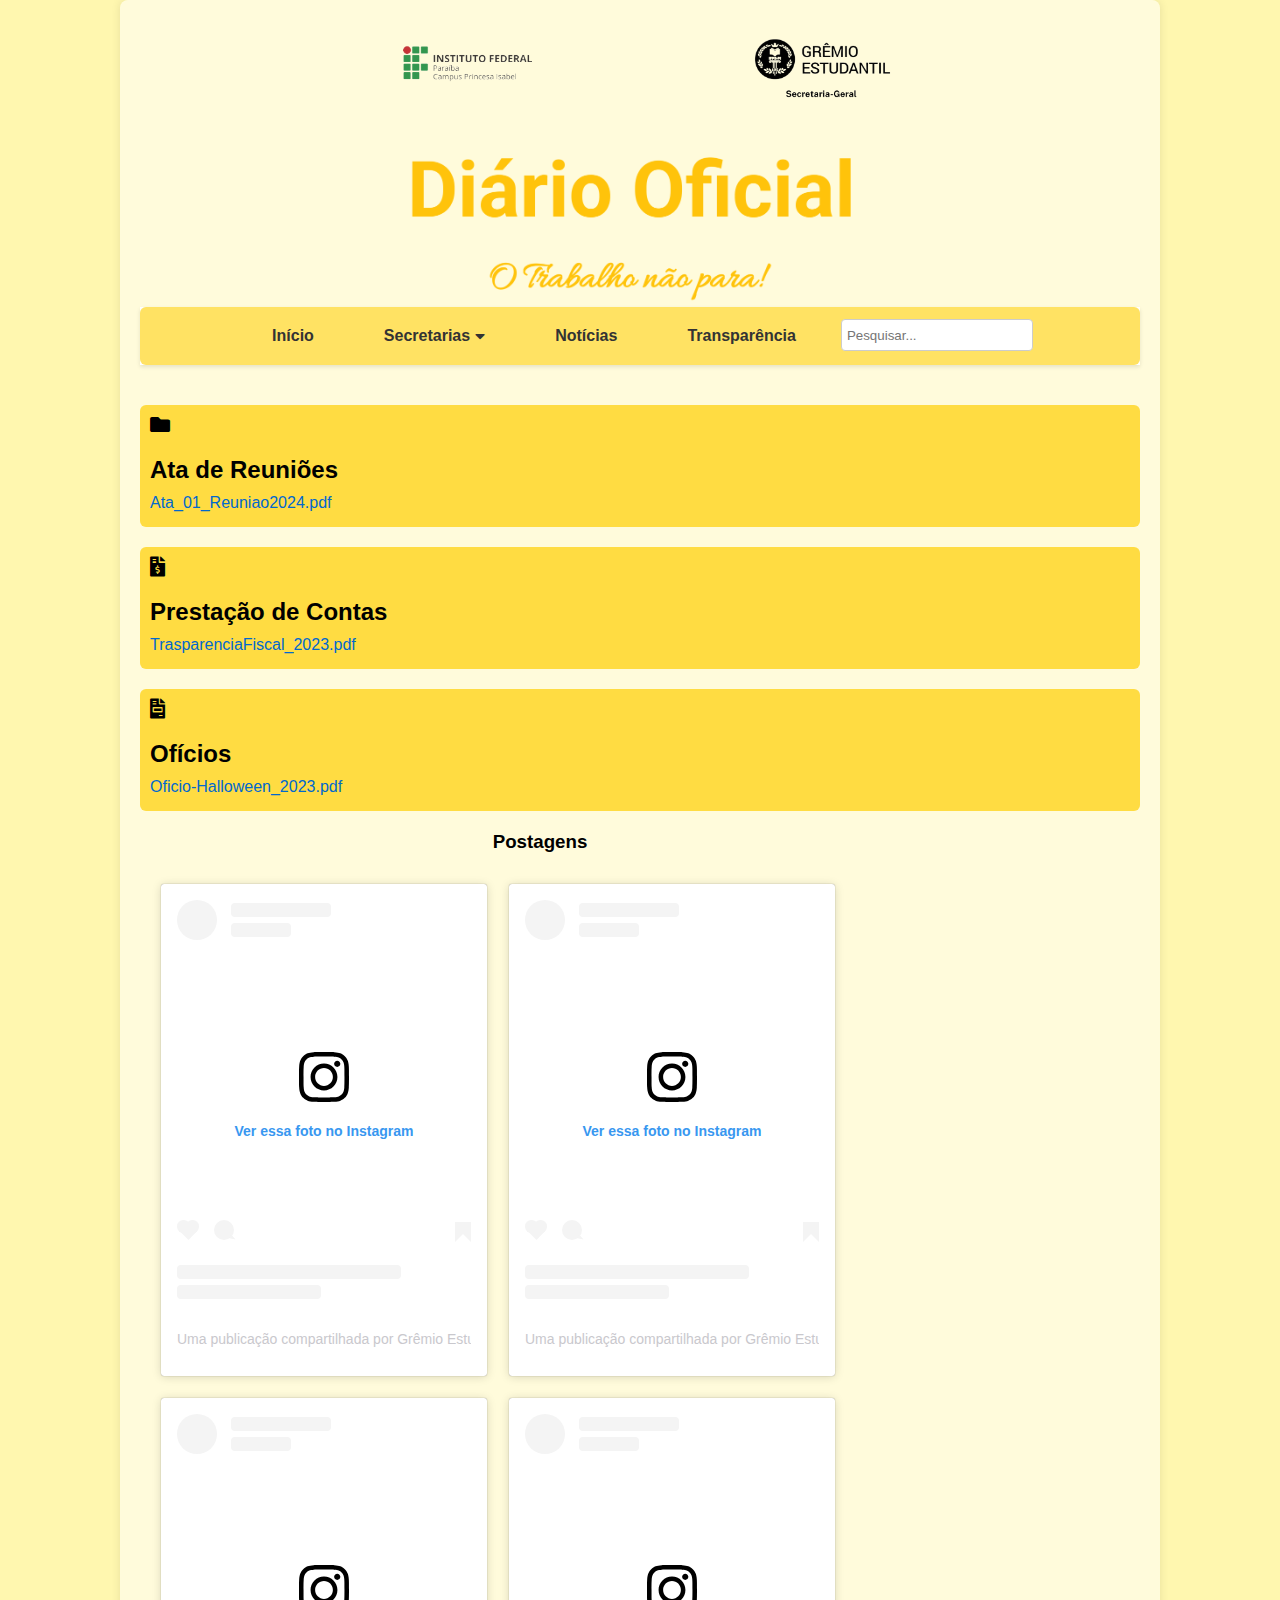
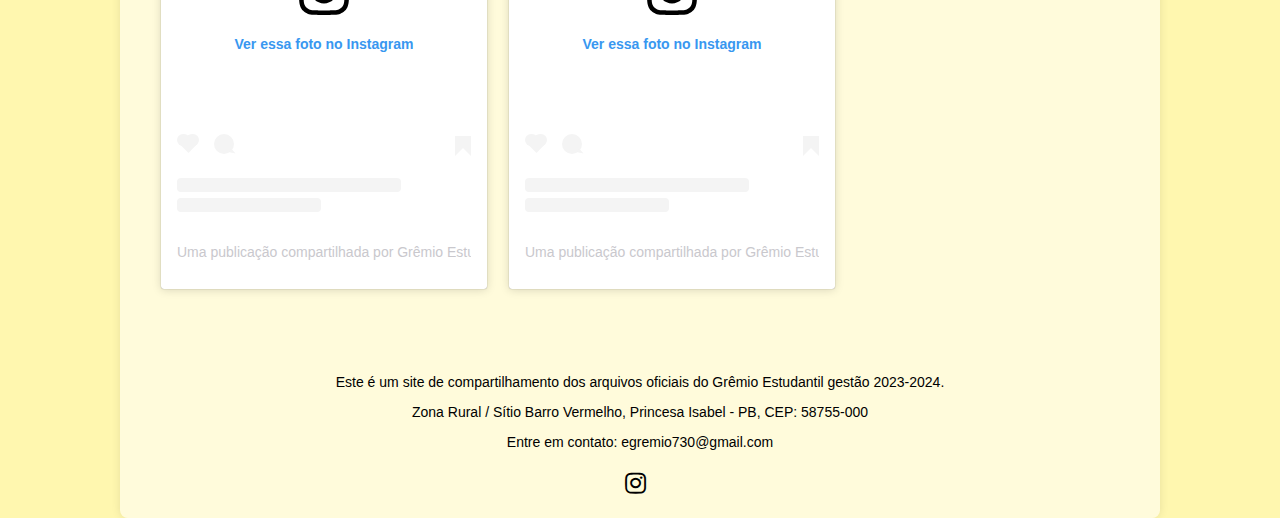
==== index.html @ 68782c6f "Update index.html" ====
<!DOCTYPE html>
<html lang="en">
<head>
    <meta charset="UTF-8">
    <meta name="viewport" content="width=device-width, initial-scale=1.0">
    <title>Grêmio Estudantil</title>
    <link rel="stylesheet" href="https://cdnjs.cloudflare.com/ajax/libs/font-awesome/5.15.3/css/all.min.css">
    <link rel="stylesheet" href="https://fonts.googleapis.com/css2?family=Dancing+Script&display=swap">
    <link rel="stylesheet" href="styles.css">
    <link rel="icon" href="Favincon/favicon-32x32.png" type="image/png">
</head>
<body>
    <div class="container">
        <header>
            <img src="imagens/Secretaria-Geral.png" alt="Logo">
            <img src="imagens/DiarioOficial3.png" alt="h1">
                
            <nav>
                <ul>
                    <li><a href="#inicio">Início</a></li>
                    <li class="dropdown">
                        <a href="javascript:void(0)" class="dropbtn">Secretarias <i class="fas fa-caret-down"></i></a>
                        <div class="dropdown-content">
                            <a href="gabinete-presidencia.html">Gabinete da Presidência</a>
                            <a href="gabinete-vice-presidencia.html">Gabinete da Vice-Presidência</a>
                            <a href="secretaria-geral.html">Secretaria-Geral</a>
                            <a href="financeiro.html">Financeiro</a>
                            <a href="comunicacao.html">Comunicação</a>
                            <a href="cultura.html">Cultura</a>
                            <a href="saude-meio-ambiente.html">Saúde e Meio Ambiente</a>
                            <a href="esportes.html">Esportes</a>
                            <a href="secretaria-mulher-genero-diversidade.html">Secretaria da Mulher, Gênero e Diversidade</a>
                            <a href="assistencia-estudantil.html">Assistência Estudantil</a>
                        </div>
                    </li>
                    <li><a href="noticias.html">Notícias</a></li>
                    <li><a href="transparencia.html">Transparência</a></li>
                    <input type="text" id="searchBar" placeholder="Pesquisar..." />
                </ul>
            </nav>
        </header>
    
        <div id="fileList">
            <div class="category" id="atas">
                <i class="fas fa-folder"></i> <!-- Ícone de pasta -->
                <h2 class="searchable">Ata de Reuniões</h2>
            </div>
            <div class="category" id="prestacaoDeContas">
                <i class="fas fa-solid fa-file-invoice-dollar"></i>
                <h2 class="searchable">Prestação de Contas</h2>
            </div>
            <div class="category" id="oficios">
                <i class="fas fa-solid fa-file-invoice"></i>
                <h2 class="searchable">Ofícios</h2>
            </div>
            <div class="instagram-posts">
                <h3>Postagens</h3>
            <div class="instagram-grid">
                <blockquote class="instagram-media" data-instgrm-permalink="https://www.instagram.com/p/C4rD5XDPqjF/?utm_source=ig_embed&amp;utm_campaign=loading" data-instgrm-version="14" style=" background:#FFF; border:0; border-radius:3px; box-shadow:0 0 1px 0 rgba(0,0,0,0.5),0 1px 10px 0 rgba(0,0,0,0.15); margin: 1px; max-width:540px; min-width:326px; padding:0; width:99.375%; width:-webkit-calc(100% - 2px); width:calc(100% - 2px);"><div style="padding:16px;"> <a href="https://www.instagram.com/p/C4rD5XDPqjF/?utm_source=ig_embed&amp;utm_campaign=loading" style=" background:#FFFFFF; line-height:0; padding:0 0; text-align:center; text-decoration:none; width:100%;" target="_blank"> <div style=" display: flex; flex-direction: row; align-items: center;"> <div style="background-color: #F4F4F4; border-radius: 50%; flex-grow: 0; height: 40px; margin-right: 14px; width: 40px;"></div> <div style="display: flex; flex-direction: column; flex-grow: 1; justify-content: center;"> <div style=" background-color: #F4F4F4; border-radius: 4px; flex-grow: 0; height: 14px; margin-bottom: 6px; width: 100px;"></div> <div style=" background-color: #F4F4F4; border-radius: 4px; flex-grow: 0; height: 14px; width: 60px;"></div></div></div><div style="padding: 19% 0;"></div> <div style="display:block; height:50px; margin:0 auto 12px; width:50px;"><svg width="50px" height="50px" viewBox="0 0 60 60" version="1.1" xmlns="https://www.w3.org/2000/svg" xmlns:xlink="https://www.w3.org/1999/xlink"><g stroke="none" stroke-width="1" fill="none" fill-rule="evenodd"><g transform="translate(-511.000000, -20.000000)" fill="#000000"><g><path d="M556.869,30.41 C554.814,30.41 553.148,32.076 553.148,34.131 C553.148,36.186 554.814,37.852 556.869,37.852 C558.924,37.852 560.59,36.186 560.59,34.131 C560.59,32.076 558.924,30.41 556.869,30.41 M541,60.657 C535.114,60.657 530.342,55.887 530.342,50 C530.342,44.114 535.114,39.342 541,39.342 C546.887,39.342 551.658,44.114 551.658,50 C551.658,55.887 546.887,60.657 541,60.657 M541,33.886 C532.1,33.886 524.886,41.1 524.886,50 C524.886,58.899 532.1,66.113 541,66.113 C549.9,66.113 557.115,58.899 557.115,50 C557.115,41.1 549.9,33.886 541,33.886 M565.378,62.101 C565.244,65.022 564.756,66.606 564.346,67.663 C563.803,69.06 563.154,70.057 562.106,71.106 C561.058,72.155 560.06,72.803 558.662,73.347 C557.607,73.757 556.021,74.244 553.102,74.378 C549.944,74.521 548.997,74.552 541,74.552 C533.003,74.552 532.056,74.521 528.898,74.378 C525.979,74.244 524.393,73.757 523.338,73.347 C521.94,72.803 520.942,72.155 519.894,71.106 C518.846,70.057 518.197,69.06 517.654,67.663 C517.244,66.606 516.755,65.022 516.623,62.101 C516.479,58.943 516.448,57.996 516.448,50 C516.448,42.003 516.479,41.056 516.623,37.899 C516.755,34.978 517.244,33.391 517.654,32.338 C518.197,30.938 518.846,29.942 519.894,28.894 C520.942,27.846 521.94,27.196 523.338,26.654 C524.393,26.244 525.979,25.756 528.898,25.623 C532.057,25.479 533.004,25.448 541,25.448 C548.997,25.448 549.943,25.479 553.102,25.623 C556.021,25.756 557.607,26.244 558.662,26.654 C560.06,27.196 561.058,27.846 562.106,28.894 C563.154,29.942 563.803,30.938 564.346,32.338 C564.756,33.391 565.244,34.978 565.378,37.899 C565.522,41.056 565.552,42.003 565.552,50 C565.552,57.996 565.522,58.943 565.378,62.101 M570.82,37.631 C570.674,34.438 570.167,32.258 569.425,30.349 C568.659,28.377 567.633,26.702 565.965,25.035 C564.297,23.368 562.623,22.342 560.652,21.575 C558.743,20.834 556.562,20.326 553.369,20.18 C550.169,20.033 549.148,20 541,20 C532.853,20 531.831,20.033 528.631,20.18 C525.438,20.326 523.257,20.834 521.349,21.575 C519.376,22.342 517.703,23.368 516.035,25.035 C514.368,26.702 513.342,28.377 512.574,30.349 C511.834,32.258 511.326,34.438 511.181,37.631 C511.035,40.831 511,41.851 511,50 C511,58.147 511.035,59.17 511.181,62.369 C511.326,65.562 511.834,67.743 512.574,69.651 C513.342,71.625 514.368,73.296 516.035,74.965 C517.703,76.634 519.376,77.658 521.349,78.425 C523.257,79.167 525.438,79.673 528.631,79.82 C531.831,79.965 532.853,80.001 541,80.001 C549.148,80.001 550.169,79.965 553.369,79.82 C556.562,79.673 558.743,79.167 560.652,78.425 C562.623,77.658 564.297,76.634 565.965,74.965 C567.633,73.296 568.659,71.625 569.425,69.651 C570.167,67.743 570.674,65.562 570.82,62.369 C570.966,59.17 571,58.147 571,50 C571,41.851 570.966,40.831 570.82,37.631"></path></g></g></g></svg></div><div style="padding-top: 8px;"> <div style=" color:#3897f0; font-family:Arial,sans-serif; font-size:14px; font-style:normal; font-weight:550; line-height:18px;">Ver essa foto no Instagram</div></div><div style="padding: 12.5% 0;"></div> <div style="display: flex; flex-direction: row; margin-bottom: 14px; align-items: center;"><div> <div style="background-color: #F4F4F4; border-radius: 50%; height: 12.5px; width: 12.5px; transform: translateX(0px) translateY(7px);"></div> <div style="background-color: #F4F4F4; height: 12.5px; transform: rotate(-45deg) translateX(3px) translateY(1px); width: 12.5px; flex-grow: 0; margin-right: 14px; margin-left: 2px;"></div> <div style="background-color: #F4F4F4; border-radius: 50%; height: 12.5px; width: 12.5px; transform: translateX(9px) translateY(-18px);"></div></div><div style="margin-left: 8px;"> <div style=" background-color: #F4F4F4; border-radius: 50%; flex-grow: 0; height: 20px; width: 20px;"></div> <div style=" width: 0; height: 0; border-top: 2px solid transparent; border-left: 6px solid #f4f4f4; border-bottom: 2px solid transparent; transform: translateX(16px) translateY(-4px) rotate(30deg)"></div></div><div style="margin-left: auto;"> <div style=" width: 0px; border-top: 8px solid #F4F4F4; border-right: 8px solid transparent; transform: translateY(16px);"></div> <div style=" background-color: #F4F4F4; flex-grow: 0; height: 12px; width: 16px; transform: translateY(-4px);"></div> <div style=" width: 0; height: 0; border-top: 8px solid #F4F4F4; border-left: 8px solid transparent; transform: translateY(-4px) translateX(8px);"></div></div></div> <div style="display: flex; flex-direction: column; flex-grow: 1; justify-content: center; margin-bottom: 24px;"> <div style=" background-color: #F4F4F4; border-radius: 4px; flex-grow: 0; height: 14px; margin-bottom: 6px; width: 224px;"></div> <div style=" background-color: #F4F4F4; border-radius: 4px; flex-grow: 0; height: 14px; width: 144px;"></div></div></a><p style=" color:#c9c8cd; font-family:Arial,sans-serif; font-size:14px; line-height:17px; margin-bottom:0; margin-top:8px; overflow:hidden; padding:8px 0 7px; text-align:center; text-overflow:ellipsis; white-space:nowrap;"><a href="https://www.instagram.com/p/C4rD5XDPqjF/?utm_source=ig_embed&amp;utm_campaign=loading" style=" color:#c9c8cd; font-family:Arial,sans-serif; font-size:14px; font-style:normal; font-weight:normal; line-height:17px; text-decoration:none;" target="_blank">Uma publicação compartilhada por Grêmio Estudantil IFPB-PI (@gremio_ifpbpi)</a></p></div></blockquote> <script async src="//www.instagram.com/embed.js"></script>
                <blockquote class="instagram-media" data-instgrm-permalink="https://www.instagram.com/p/C4P3zDmOPjR/?utm_source=ig_embed&amp;utm_campaign=loading" data-instgrm-version="14" style=" background:#FFF; border:0; border-radius:3px; box-shadow:0 0 1px 0 rgba(0,0,0,0.5),0 1px 10px 0 rgba(0,0,0,0.15); margin: 1px; max-width:540px; min-width:326px; padding:0; width:99.375%; width:-webkit-calc(100% - 2px); width:calc(100% - 2px);"><div style="padding:16px;"> <a href="https://www.instagram.com/p/C4P3zDmOPjR/?utm_source=ig_embed&amp;utm_campaign=loading" style=" background:#FFFFFF; line-height:0; padding:0 0; text-align:center; text-decoration:none; width:100%;" target="_blank"> <div style=" display: flex; flex-direction: row; align-items: center;"> <div style="background-color: #F4F4F4; border-radius: 50%; flex-grow: 0; height: 40px; margin-right: 14px; width: 40px;"></div> <div style="display: flex; flex-direction: column; flex-grow: 1; justify-content: center;"> <div style=" background-color: #F4F4F4; border-radius: 4px; flex-grow: 0; height: 14px; margin-bottom: 6px; width: 100px;"></div> <div style=" background-color: #F4F4F4; border-radius: 4px; flex-grow: 0; height: 14px; width: 60px;"></div></div></div><div style="padding: 19% 0;"></div> <div style="display:block; height:50px; margin:0 auto 12px; width:50px;"><svg width="50px" height="50px" viewBox="0 0 60 60" version="1.1" xmlns="https://www.w3.org/2000/svg" xmlns:xlink="https://www.w3.org/1999/xlink"><g stroke="none" stroke-width="1" fill="none" fill-rule="evenodd"><g transform="translate(-511.000000, -20.000000)" fill="#000000"><g><path d="M556.869,30.41 C554.814,30.41 553.148,32.076 553.148,34.131 C553.148,36.186 554.814,37.852 556.869,37.852 C558.924,37.852 560.59,36.186 560.59,34.131 C560.59,32.076 558.924,30.41 556.869,30.41 M541,60.657 C535.114,60.657 530.342,55.887 530.342,50 C530.342,44.114 535.114,39.342 541,39.342 C546.887,39.342 551.658,44.114 551.658,50 C551.658,55.887 546.887,60.657 541,60.657 M541,33.886 C532.1,33.886 524.886,41.1 524.886,50 C524.886,58.899 532.1,66.113 541,66.113 C549.9,66.113 557.115,58.899 557.115,50 C557.115,41.1 549.9,33.886 541,33.886 M565.378,62.101 C565.244,65.022 564.756,66.606 564.346,67.663 C563.803,69.06 563.154,70.057 562.106,71.106 C561.058,72.155 560.06,72.803 558.662,73.347 C557.607,73.757 556.021,74.244 553.102,74.378 C549.944,74.521 548.997,74.552 541,74.552 C533.003,74.552 532.056,74.521 528.898,74.378 C525.979,74.244 524.393,73.757 523.338,73.347 C521.94,72.803 520.942,72.155 519.894,71.106 C518.846,70.057 518.197,69.06 517.654,67.663 C517.244,66.606 516.755,65.022 516.623,62.101 C516.479,58.943 516.448,57.996 516.448,50 C516.448,42.003 516.479,41.056 516.623,37.899 C516.755,34.978 517.244,33.391 517.654,32.338 C518.197,30.938 518.846,29.942 519.894,28.894 C520.942,27.846 521.94,27.196 523.338,26.654 C524.393,26.244 525.979,25.756 528.898,25.623 C532.057,25.479 533.004,25.448 541,25.448 C548.997,25.448 549.943,25.479 553.102,25.623 C556.021,25.756 557.607,26.244 558.662,26.654 C560.06,27.196 561.058,27.846 562.106,28.894 C563.154,29.942 563.803,30.938 564.346,32.338 C564.756,33.391 565.244,34.978 565.378,37.899 C565.522,41.056 565.552,42.003 565.552,50 C565.552,57.996 565.522,58.943 565.378,62.101 M570.82,37.631 C570.674,34.438 570.167,32.258 569.425,30.349 C568.659,28.377 567.633,26.702 565.965,25.035 C564.297,23.368 562.623,22.342 560.652,21.575 C558.743,20.834 556.562,20.326 553.369,20.18 C550.169,20.033 549.148,20 541,20 C532.853,20 531.831,20.033 528.631,20.18 C525.438,20.326 523.257,20.834 521.349,21.575 C519.376,22.342 517.703,23.368 516.035,25.035 C514.368,26.702 513.342,28.377 512.574,30.349 C511.834,32.258 511.326,34.438 511.181,37.631 C511.035,40.831 511,41.851 511,50 C511,58.147 511.035,59.17 511.181,62.369 C511.326,65.562 511.834,67.743 512.574,69.651 C513.342,71.625 514.368,73.296 516.035,74.965 C517.703,76.634 519.376,77.658 521.349,78.425 C523.257,79.167 525.438,79.673 528.631,79.82 C531.831,79.965 532.853,80.001 541,80.001 C549.148,80.001 550.169,79.965 553.369,79.82 C556.562,79.673 558.743,79.167 560.652,78.425 C562.623,77.658 564.297,76.634 565.965,74.965 C567.633,73.296 568.659,71.625 569.425,69.651 C570.167,67.743 570.674,65.562 570.82,62.369 C570.966,59.17 571,58.147 571,50 C571,41.851 570.966,40.831 570.82,37.631"></path></g></g></g></svg></div><div style="padding-top: 8px;"> <div style=" color:#3897f0; font-family:Arial,sans-serif; font-size:14px; font-style:normal; font-weight:550; line-height:18px;">Ver essa foto no Instagram</div></div><div style="padding: 12.5% 0;"></div> <div style="display: flex; flex-direction: row; margin-bottom: 14px; align-items: center;"><div> <div style="background-color: #F4F4F4; border-radius: 50%; height: 12.5px; width: 12.5px; transform: translateX(0px) translateY(7px);"></div> <div style="background-color: #F4F4F4; height: 12.5px; transform: rotate(-45deg) translateX(3px) translateY(1px); width: 12.5px; flex-grow: 0; margin-right: 14px; margin-left: 2px;"></div> <div style="background-color: #F4F4F4; border-radius: 50%; height: 12.5px; width: 12.5px; transform: translateX(9px) translateY(-18px);"></div></div><div style="margin-left: 8px;"> <div style=" background-color: #F4F4F4; border-radius: 50%; flex-grow: 0; height: 20px; width: 20px;"></div> <div style=" width: 0; height: 0; border-top: 2px solid transparent; border-left: 6px solid #f4f4f4; border-bottom: 2px solid transparent; transform: translateX(16px) translateY(-4px) rotate(30deg)"></div></div><div style="margin-left: auto;"> <div style=" width: 0px; border-top: 8px solid #F4F4F4; border-right: 8px solid transparent; transform: translateY(16px);"></div> <div style=" background-color: #F4F4F4; flex-grow: 0; height: 12px; width: 16px; transform: translateY(-4px);"></div> <div style=" width: 0; height: 0; border-top: 8px solid #F4F4F4; border-left: 8px solid transparent; transform: translateY(-4px) translateX(8px);"></div></div></div> <div style="display: flex; flex-direction: column; flex-grow: 1; justify-content: center; margin-bottom: 24px;"> <div style=" background-color: #F4F4F4; border-radius: 4px; flex-grow: 0; height: 14px; margin-bottom: 6px; width: 224px;"></div> <div style=" background-color: #F4F4F4; border-radius: 4px; flex-grow: 0; height: 14px; width: 144px;"></div></div></a><p style=" color:#c9c8cd; font-family:Arial,sans-serif; font-size:14px; line-height:17px; margin-bottom:0; margin-top:8px; overflow:hidden; padding:8px 0 7px; text-align:center; text-overflow:ellipsis; white-space:nowrap;"><a href="https://www.instagram.com/p/C4P3zDmOPjR/?utm_source=ig_embed&amp;utm_campaign=loading" style=" color:#c9c8cd; font-family:Arial,sans-serif; font-size:14px; font-style:normal; font-weight:normal; line-height:17px; text-decoration:none;" target="_blank">Uma publicação compartilhada por Grêmio Estudantil IFPB-PI (@gremio_ifpbpi)</a></p></div></blockquote> <script async src="//www.instagram.com/embed.js"></script>
                <blockquote class="instagram-media" data-instgrm-permalink="https://www.instagram.com/p/C306kztPhUG/?utm_source=ig_embed&amp;utm_campaign=loading" data-instgrm-version="14" style=" background:#FFF; border:0; border-radius:3px; box-shadow:0 0 1px 0 rgba(0,0,0,0.5),0 1px 10px 0 rgba(0,0,0,0.15); margin: 1px; max-width:540px; min-width:326px; padding:0; width:99.375%; width:-webkit-calc(100% - 2px); width:calc(100% - 2px);"><div style="padding:16px;"> <a href="https://www.instagram.com/p/C306kztPhUG/?utm_source=ig_embed&amp;utm_campaign=loading" style=" background:#FFFFFF; line-height:0; padding:0 0; text-align:center; text-decoration:none; width:100%;" target="_blank"> <div style=" display: flex; flex-direction: row; align-items: center;"> <div style="background-color: #F4F4F4; border-radius: 50%; flex-grow: 0; height: 40px; margin-right: 14px; width: 40px;"></div> <div style="display: flex; flex-direction: column; flex-grow: 1; justify-content: center;"> <div style=" background-color: #F4F4F4; border-radius: 4px; flex-grow: 0; height: 14px; margin-bottom: 6px; width: 100px;"></div> <div style=" background-color: #F4F4F4; border-radius: 4px; flex-grow: 0; height: 14px; width: 60px;"></div></div></div><div style="padding: 19% 0;"></div> <div style="display:block; height:50px; margin:0 auto 12px; width:50px;"><svg width="50px" height="50px" viewBox="0 0 60 60" version="1.1" xmlns="https://www.w3.org/2000/svg" xmlns:xlink="https://www.w3.org/1999/xlink"><g stroke="none" stroke-width="1" fill="none" fill-rule="evenodd"><g transform="translate(-511.000000, -20.000000)" fill="#000000"><g><path d="M556.869,30.41 C554.814,30.41 553.148,32.076 553.148,34.131 C553.148,36.186 554.814,37.852 556.869,37.852 C558.924,37.852 560.59,36.186 560.59,34.131 C560.59,32.076 558.924,30.41 556.869,30.41 M541,60.657 C535.114,60.657 530.342,55.887 530.342,50 C530.342,44.114 535.114,39.342 541,39.342 C546.887,39.342 551.658,44.114 551.658,50 C551.658,55.887 546.887,60.657 541,60.657 M541,33.886 C532.1,33.886 524.886,41.1 524.886,50 C524.886,58.899 532.1,66.113 541,66.113 C549.9,66.113 557.115,58.899 557.115,50 C557.115,41.1 549.9,33.886 541,33.886 M565.378,62.101 C565.244,65.022 564.756,66.606 564.346,67.663 C563.803,69.06 563.154,70.057 562.106,71.106 C561.058,72.155 560.06,72.803 558.662,73.347 C557.607,73.757 556.021,74.244 553.102,74.378 C549.944,74.521 548.997,74.552 541,74.552 C533.003,74.552 532.056,74.521 528.898,74.378 C525.979,74.244 524.393,73.757 523.338,73.347 C521.94,72.803 520.942,72.155 519.894,71.106 C518.846,70.057 518.197,69.06 517.654,67.663 C517.244,66.606 516.755,65.022 516.623,62.101 C516.479,58.943 516.448,57.996 516.448,50 C516.448,42.003 516.479,41.056 516.623,37.899 C516.755,34.978 517.244,33.391 517.654,32.338 C518.197,30.938 518.846,29.942 519.894,28.894 C520.942,27.846 521.94,27.196 523.338,26.654 C524.393,26.244 525.979,25.756 528.898,25.623 C532.057,25.479 533.004,25.448 541,25.448 C548.997,25.448 549.943,25.479 553.102,25.623 C556.021,25.756 557.607,26.244 558.662,26.654 C560.06,27.196 561.058,27.846 562.106,28.894 C563.154,29.942 563.803,30.938 564.346,32.338 C564.756,33.391 565.244,34.978 565.378,37.899 C565.522,41.056 565.552,42.003 565.552,50 C565.552,57.996 565.522,58.943 565.378,62.101 M570.82,37.631 C570.674,34.438 570.167,32.258 569.425,30.349 C568.659,28.377 567.633,26.702 565.965,25.035 C564.297,23.368 562.623,22.342 560.652,21.575 C558.743,20.834 556.562,20.326 553.369,20.18 C550.169,20.033 549.148,20 541,20 C532.853,20 531.831,20.033 528.631,20.18 C525.438,20.326 523.257,20.834 521.349,21.575 C519.376,22.342 517.703,23.368 516.035,25.035 C514.368,26.702 513.342,28.377 512.574,30.349 C511.834,32.258 511.326,34.438 511.181,37.631 C511.035,40.831 511,41.851 511,50 C511,58.147 511.035,59.17 511.181,62.369 C511.326,65.562 511.834,67.743 512.574,69.651 C513.342,71.625 514.368,73.296 516.035,74.965 C517.703,76.634 519.376,77.658 521.349,78.425 C523.257,79.167 525.438,79.673 528.631,79.82 C531.831,79.965 532.853,80.001 541,80.001 C549.148,80.001 550.169,79.965 553.369,79.82 C556.562,79.673 558.743,79.167 560.652,78.425 C562.623,77.658 564.297,76.634 565.965,74.965 C567.633,73.296 568.659,71.625 569.425,69.651 C570.167,67.743 570.674,65.562 570.82,62.369 C570.966,59.17 571,58.147 571,50 C571,41.851 570.966,40.831 570.82,37.631"></path></g></g></g></svg></div><div style="padding-top: 8px;"> <div style=" color:#3897f0; font-family:Arial,sans-serif; font-size:14px; font-style:normal; font-weight:550; line-height:18px;">Ver essa foto no Instagram</div></div><div style="padding: 12.5% 0;"></div> <div style="display: flex; flex-direction: row; margin-bottom: 14px; align-items: center;"><div> <div style="background-color: #F4F4F4; border-radius: 50%; height: 12.5px; width: 12.5px; transform: translateX(0px) translateY(7px);"></div> <div style="background-color: #F4F4F4; height: 12.5px; transform: rotate(-45deg) translateX(3px) translateY(1px); width: 12.5px; flex-grow: 0; margin-right: 14px; margin-left: 2px;"></div> <div style="background-color: #F4F4F4; border-radius: 50%; height: 12.5px; width: 12.5px; transform: translateX(9px) translateY(-18px);"></div></div><div style="margin-left: 8px;"> <div style=" background-color: #F4F4F4; border-radius: 50%; flex-grow: 0; height: 20px; width: 20px;"></div> <div style=" width: 0; height: 0; border-top: 2px solid transparent; border-left: 6px solid #f4f4f4; border-bottom: 2px solid transparent; transform: translateX(16px) translateY(-4px) rotate(30deg)"></div></div><div style="margin-left: auto;"> <div style=" width: 0px; border-top: 8px solid #F4F4F4; border-right: 8px solid transparent; transform: translateY(16px);"></div> <div style=" background-color: #F4F4F4; flex-grow: 0; height: 12px; width: 16px; transform: translateY(-4px);"></div> <div style=" width: 0; height: 0; border-top: 8px solid #F4F4F4; border-left: 8px solid transparent; transform: translateY(-4px) translateX(8px);"></div></div></div> <div style="display: flex; flex-direction: column; flex-grow: 1; justify-content: center; margin-bottom: 24px;"> <div style=" background-color: #F4F4F4; border-radius: 4px; flex-grow: 0; height: 14px; margin-bottom: 6px; width: 224px;"></div> <div style=" background-color: #F4F4F4; border-radius: 4px; flex-grow: 0; height: 14px; width: 144px;"></div></div></a><p style=" color:#c9c8cd; font-family:Arial,sans-serif; font-size:14px; line-height:17px; margin-bottom:0; margin-top:8px; overflow:hidden; padding:8px 0 7px; text-align:center; text-overflow:ellipsis; white-space:nowrap;"><a href="https://www.instagram.com/p/C306kztPhUG/?utm_source=ig_embed&amp;utm_campaign=loading" style=" color:#c9c8cd; font-family:Arial,sans-serif; font-size:14px; font-style:normal; font-weight:normal; line-height:17px; text-decoration:none;" target="_blank">Uma publicação compartilhada por Grêmio Estudantil IFPB-PI (@gremio_ifpbpi)</a></p></div></blockquote> <script async src="//www.instagram.com/embed.js"></script>
                <blockquote class="instagram-media" data-instgrm-permalink="https://www.instagram.com/p/C3n_7_RPdjt/?utm_source=ig_embed&amp;utm_campaign=loading" data-instgrm-version="14" style=" background:#FFF; border:0; border-radius:3px; box-shadow:0 0 1px 0 rgba(0,0,0,0.5),0 1px 10px 0 rgba(0,0,0,0.15); margin: 1px; max-width:540px; min-width:326px; padding:0; width:99.375%; width:-webkit-calc(100% - 2px); width:calc(100% - 2px);"><div style="padding:16px;"> <a href="https://www.instagram.com/p/C3n_7_RPdjt/?utm_source=ig_embed&amp;utm_campaign=loading" style=" background:#FFFFFF; line-height:0; padding:0 0; text-align:center; text-decoration:none; width:100%;" target="_blank"> <div style=" display: flex; flex-direction: row; align-items: center;"> <div style="background-color: #F4F4F4; border-radius: 50%; flex-grow: 0; height: 40px; margin-right: 14px; width: 40px;"></div> <div style="display: flex; flex-direction: column; flex-grow: 1; justify-content: center;"> <div style=" background-color: #F4F4F4; border-radius: 4px; flex-grow: 0; height: 14px; margin-bottom: 6px; width: 100px;"></div> <div style=" background-color: #F4F4F4; border-radius: 4px; flex-grow: 0; height: 14px; width: 60px;"></div></div></div><div style="padding: 19% 0;"></div> <div style="display:block; height:50px; margin:0 auto 12px; width:50px;"><svg width="50px" height="50px" viewBox="0 0 60 60" version="1.1" xmlns="https://www.w3.org/2000/svg" xmlns:xlink="https://www.w3.org/1999/xlink"><g stroke="none" stroke-width="1" fill="none" fill-rule="evenodd"><g transform="translate(-511.000000, -20.000000)" fill="#000000"><g><path d="M556.869,30.41 C554.814,30.41 553.148,32.076 553.148,34.131 C553.148,36.186 554.814,37.852 556.869,37.852 C558.924,37.852 560.59,36.186 560.59,34.131 C560.59,32.076 558.924,30.41 556.869,30.41 M541,60.657 C535.114,60.657 530.342,55.887 530.342,50 C530.342,44.114 535.114,39.342 541,39.342 C546.887,39.342 551.658,44.114 551.658,50 C551.658,55.887 546.887,60.657 541,60.657 M541,33.886 C532.1,33.886 524.886,41.1 524.886,50 C524.886,58.899 532.1,66.113 541,66.113 C549.9,66.113 557.115,58.899 557.115,50 C557.115,41.1 549.9,33.886 541,33.886 M565.378,62.101 C565.244,65.022 564.756,66.606 564.346,67.663 C563.803,69.06 563.154,70.057 562.106,71.106 C561.058,72.155 560.06,72.803 558.662,73.347 C557.607,73.757 556.021,74.244 553.102,74.378 C549.944,74.521 548.997,74.552 541,74.552 C533.003,74.552 532.056,74.521 528.898,74.378 C525.979,74.244 524.393,73.757 523.338,73.347 C521.94,72.803 520.942,72.155 519.894,71.106 C518.846,70.057 518.197,69.06 517.654,67.663 C517.244,66.606 516.755,65.022 516.623,62.101 C516.479,58.943 516.448,57.996 516.448,50 C516.448,42.003 516.479,41.056 516.623,37.899 C516.755,34.978 517.244,33.391 517.654,32.338 C518.197,30.938 518.846,29.942 519.894,28.894 C520.942,27.846 521.94,27.196 523.338,26.654 C524.393,26.244 525.979,25.756 528.898,25.623 C532.057,25.479 533.004,25.448 541,25.448 C548.997,25.448 549.943,25.479 553.102,25.623 C556.021,25.756 557.607,26.244 558.662,26.654 C560.06,27.196 561.058,27.846 562.106,28.894 C563.154,29.942 563.803,30.938 564.346,32.338 C564.756,33.391 565.244,34.978 565.378,37.899 C565.522,41.056 565.552,42.003 565.552,50 C565.552,57.996 565.522,58.943 565.378,62.101 M570.82,37.631 C570.674,34.438 570.167,32.258 569.425,30.349 C568.659,28.377 567.633,26.702 565.965,25.035 C564.297,23.368 562.623,22.342 560.652,21.575 C558.743,20.834 556.562,20.326 553.369,20.18 C550.169,20.033 549.148,20 541,20 C532.853,20 531.831,20.033 528.631,20.18 C525.438,20.326 523.257,20.834 521.349,21.575 C519.376,22.342 517.703,23.368 516.035,25.035 C514.368,26.702 513.342,28.377 512.574,30.349 C511.834,32.258 511.326,34.438 511.181,37.631 C511.035,40.831 511,41.851 511,50 C511,58.147 511.035,59.17 511.181,62.369 C511.326,65.562 511.834,67.743 512.574,69.651 C513.342,71.625 514.368,73.296 516.035,74.965 C517.703,76.634 519.376,77.658 521.349,78.425 C523.257,79.167 525.438,79.673 528.631,79.82 C531.831,79.965 532.853,80.001 541,80.001 C549.148,80.001 550.169,79.965 553.369,79.82 C556.562,79.673 558.743,79.167 560.652,78.425 C562.623,77.658 564.297,76.634 565.965,74.965 C567.633,73.296 568.659,71.625 569.425,69.651 C570.167,67.743 570.674,65.562 570.82,62.369 C570.966,59.17 571,58.147 571,50 C571,41.851 570.966,40.831 570.82,37.631"></path></g></g></g></svg></div><div style="padding-top: 8px;"> <div style=" color:#3897f0; font-family:Arial,sans-serif; font-size:14px; font-style:normal; font-weight:550; line-height:18px;">Ver essa foto no Instagram</div></div><div style="padding: 12.5% 0;"></div> <div style="display: flex; flex-direction: row; margin-bottom: 14px; align-items: center;"><div> <div style="background-color: #F4F4F4; border-radius: 50%; height: 12.5px; width: 12.5px; transform: translateX(0px) translateY(7px);"></div> <div style="background-color: #F4F4F4; height: 12.5px; transform: rotate(-45deg) translateX(3px) translateY(1px); width: 12.5px; flex-grow: 0; margin-right: 14px; margin-left: 2px;"></div> <div style="background-color: #F4F4F4; border-radius: 50%; height: 12.5px; width: 12.5px; transform: translateX(9px) translateY(-18px);"></div></div><div style="margin-left: 8px;"> <div style=" background-color: #F4F4F4; border-radius: 50%; flex-grow: 0; height: 20px; width: 20px;"></div> <div style=" width: 0; height: 0; border-top: 2px solid transparent; border-left: 6px solid #f4f4f4; border-bottom: 2px solid transparent; transform: translateX(16px) translateY(-4px) rotate(30deg)"></div></div><div style="margin-left: auto;"> <div style=" width: 0px; border-top: 8px solid #F4F4F4; border-right: 8px solid transparent; transform: translateY(16px);"></div> <div style=" background-color: #F4F4F4; flex-grow: 0; height: 12px; width: 16px; transform: translateY(-4px);"></div> <div style=" width: 0; height: 0; border-top: 8px solid #F4F4F4; border-left: 8px solid transparent; transform: translateY(-4px) translateX(8px);"></div></div></div> <div style="display: flex; flex-direction: column; flex-grow: 1; justify-content: center; margin-bottom: 24px;"> <div style=" background-color: #F4F4F4; border-radius: 4px; flex-grow: 0; height: 14px; margin-bottom: 6px; width: 224px;"></div> <div style=" background-color: #F4F4F4; border-radius: 4px; flex-grow: 0; height: 14px; width: 144px;"></div></div></a><p style=" color:#c9c8cd; font-family:Arial,sans-serif; font-size:14px; line-height:17px; margin-bottom:0; margin-top:8px; overflow:hidden; padding:8px 0 7px; text-align:center; text-overflow:ellipsis; white-space:nowrap;"><a href="https://www.instagram.com/p/C3n_7_RPdjt/?utm_source=ig_embed&amp;utm_campaign=loading" style=" color:#c9c8cd; font-family:Arial,sans-serif; font-size:14px; font-style:normal; font-weight:normal; line-height:17px; text-decoration:none;" target="_blank">Uma publicação compartilhada por Grêmio Estudantil IFPB-PI (@gremio_ifpbpi)</a></p></div></blockquote> <script async src="//www.instagram.com/embed.js"></script>
                
            </div>
        </div>
    </div>
    <script src="script.js"></script>
</body>
<footer>
    <p>Este é um site de compartilhamento dos arquivos oficiais do Grêmio Estudantil gestão 2023-2024.</p>
    <p>Zona Rural / Sítio Barro Vermelho, Princesa Isabel - PB, CEP: 58755-000</p>
    <p>Entre em contato: egremio730@gmail.com</p>

    <div class="social-icons">
        <a href="https://www.instagram.com/gremio_ifpbpi/" target="_blank"><i class="fab fa-instagram"></i></a>
    </div>
</footer>
</html>
---- styles.css ----
body {
    font-family: 'Optima', sans-serif;
    margin: 0;
    padding: 0;
    background-color: #fff7af;
}

.container {
    display: flex;
    flex-direction: column;
    align-items: center;
    max-width: 1000px;
    margin: 0 auto;
    padding: 20px;
    background-color: #ffffff8e;
    border-radius: 8px;
    box-shadow: 0 0 10px rgba(0, 0, 0, 0.1);
}

/* Para tablets e dispositivos menores */
@media (max-width: 768px) {
    .container {
        padding: 15px;
        max-width: 95%;
    }
}

/* Para smartphones e telas menores */
@media (max-width: 480px) {
    .container {
        padding: 10px;
        max-width: 90%;
    }
}

.instagram-posts {
    width: 10%; 
    text-align: center; /* Centraliza o texto e conteúdo dentro da área do Instagram */
    margin-top: 20px; 
}

.instagram-grid {
    display: grid;
    grid-template-columns: repeat(2, 1fr); /* Cria duas colunas com largura igual */
    grid-gap: 20px; /* Espaçamento entre os posts */
    padding: 20px; /* Espaçamento interno para a grade */
}

.instagram-post {
   
    background-color: #f0f0f0; 
    padding: 20px; /* Espaçamento interno para os posts */
    border-radius: 8px; /* Bordas arredondadas */
}

/* Para telas menores, ajuste a grade para exibir apenas uma coluna */
@media (max-width: 600px) {
    .instagram-grid {
        grid-template-columns: 1fr; /* Apenas uma coluna em telas pequenas */
    }
}


header {
    text-align: center;
    margin-bottom: 20px;
}

header img {
    max-width: 70%;
    height: auto;
}

h1 {
    margin-top: 80px;
    color: #161616; /* Adicione uma cor ao título principal */
}

.category {
    margin-top: 20px;
    background-color: #ffdc42;
    padding: 10px;
    border-radius: 6px;
    transition: background-color 0.3s;
  }
  
  /* Ajuste para telas menores (ex: smartphones) */
  @media (max-width: 600px) {
    .category {
      margin-top: 10px;
      padding: 5px;
    }
  }
  
  /* Ajuste para telas médias (ex: tablets) */
  @media (min-width: 601px) and (max-width: 1024px) {
    .category {
      margin-top: 15px;
      padding: 8px;
    }
  }
  

  @media (min-width: 1025px) {
    .category {
      margin-top: 20px;
      padding: 10px;
    }
  }

.category:hover {
    background-color: #e0e0e0; /* Altere a cor de fundo no hover */
}

#fileList h2 {
    margin-bottom: 10px;
    width: 800px;
    color: #000000; /* Adicione uma cor ao título da categoria */
    font-family: "Heebo", sans-serif;
}

#fileList h3 {
    margin-bottom: 10px;
    width: 800px;
    color: #000000; /* Adicione uma cor ao título da categoria */
    font-family: "Heebo", sans-serif;
}

#fileList a {
    display: block;
    margin-bottom: 5px;
    color: #0068cf; /* Adicione uma cor ao link */
    text-decoration: none;
    transition: color 0.3s; /* Adicione uma transição suave */
}

#fileList a:hover {
    color: #0056b3; /* Altere a cor do link no hover */
}

footer {
    margin-top: 50px;
    text-align: center;
    font-size: 14px;
    color: #000000; /* Adicione uma cor ao texto do rodapé */
}
.category i {
    color: #000000; /* Substitua 'blue' pela cor desejada */
    margin-right: 10px;
    font-size: 20px;
}

.social-icons {
    margin-top: 20px;
}

.social-icons a {
    display: inline-block;
    margin-right: 10px;
    color: #000000; /* Cor dos ícones */
    font-size: 24px; /* Tamanho dos ícones */
}

.social-icons a:hover {
    color: #ffe600; /* Cor dos ícones no hover */
}

.documents {
    display: flex;
    flex-direction: column; 
    justify-content: center;
    align-items: center;
    
}

.document {
    border: 1px solid #ccc;
    margin: 10px;
    padding: 10px;
    width: 300px; 
   
}

#searchBar {
    padding: 5px;
    margin-top: 12px;
    width: 180px; 
    height: 20px;
    border: 1px solid #ccc;
    border-radius: 4px;
}

/* Estilos para a navegação */
nav ul {
    list-style: none;
    padding: 0;
    display: flex;
    justify-content: center;
    border-radius: 6px;
    background-color: #ffe263;
}

nav ul li {
    padding: 10px;
}

nav ul li a {
    text-decoration: none;
    color: #333;
    padding: 5px 10px;
    transition: background-color 0.3s;
}

nav ul li a:hover {
    background-color: #f0f0f0;
}


nav {
    width: 100%;
    background-color: #fff; /* Ou qualquer outra cor de fundo que combine com o seu design */
    box-shadow: 0 2px 4px rgba(0,0,0,0.1); /* Sombra suave para destacar a barra de navegação */
}

nav ul {
    list-style-type: none;
    margin: 0;
    padding: 0;
    overflow: hidden;
    text-align: center; /* Centraliza os itens da lista se eles não ocuparem a largura total */
    border-radius: 6px
}

nav ul li {
    display: inline; /* Exibe os itens da lista em linha */
    margin-right: 20px; /* Espaçamento entre os itens da lista */
}

nav ul li:last-child {
    margin-right: 0; /* Remove o espaçamento do último item */
}

nav ul li a {
    display: inline-block;
    padding: 10px 15px; /* Espaçamento interno para tornar a área clicável maior */
    text-decoration: none;
    color: #333; /* Cor do texto */
    font-weight: bold; /* Torna o texto em negrito */
    transition: color 0.3s ease; /* Transição suave para mudança de cor */
}

nav ul li a:hover {
    color: #007bff; 
    text-decoration: none; 
}

.dropdown:hover .dropdown-content {
    display: block; 
}

/* Estilos para o conteúdo do dropdown */
.dropdown-content {
    display: none;
    position: absolute;
    background-color: #f9f9f9;
    min-width: 160px;
    box-shadow: 0px 8px 16px 0px rgba(0,0,0,0.2);
    z-index: 1;
}

.dropdown-content a {
    color: black;
    padding: 12px 16px;
    text-decoration: none;
    display: block;
    text-align: left;
}

.dropdown-content a:hover {
    background-color: #ddd;
}

.dropdown:hover .dropdown-content {
    display: block;
}

.dropbtn {
    display: flex;
    align-items: center; /* Alinha o ícone com o texto */
    justify-content: space-between; /* Separa o texto e o ícone */
}

/* Estilo para a seta para baixo */
.fas.fa-caret-down {
    margin-left: 5px; 
}

#submenu h2 {
    color: #333;
    margin-top: 20px;
}

#submenu h3 {
    color: #666;
    margin-left: 20px;
    margin-top: 10px;
}

#submenu a {
    display: block;
    margin-left: 40px;
    color: blue;
    text-decoration: none;
}

#submenu a:hover {
    text-decoration: underline;
}

.prest {
    color: #161616;
}

.category1 {
    margin-top: 20px;
    background-color: #ffdc42;
    padding: 10px;
    border-radius: 6px;
    transition: background-color 0.3s;
  }

section img {
    width: 30%;
    display: block;
  margin-left: auto;
  margin-right: auto;
}

.news-section {
    margin-top: 20px;
}

.news-item {
    background-color: #f9f9f9;
    padding: 20px;
    margin-bottom: 20px;
    border-radius: 10px;
    box-shadow: 0 2px 4px rgba(0, 0, 0, 0.1);
}

.news-item h2 {
    color: #333;
    font-size: 24px;
}

.news-item p {
    color: #666;
    font-size: 16px;
    line-height: 1.5;
}

.news-item a {
    display: inline-block;
    margin-top: 10px;
    color: #0068cf;
    text-decoration: none;
    font-weight: bold;
}

.news-item a:hover {
    color: #0056b3;
    text-decoration: underline;
}

/* Responsividade */
@media (max-width: 768px) {
    .container {
        padding: 15px;
        max-width: 95%;
    }

    .news-item h2 {
        font-size: 20px;
    }

    .news-item p {
        font-size: 14px;
    }
}

@media (max-width: 480px) {
    .container {
        padding: 10px;
        max-width: 90%;
    }

    .news-item {
        padding: 15px;
    }
}

#plano-reunioes {
    margin-top: 40px;
    background-color: #ffffff8e; 
    padding: 20px;
    border-radius: 8px; /* Bordas arredondadas como nos demais elementos */
    box-shadow: 0 0 10px rgba(0, 0, 0, 0.1); /* Sombra suave */
}

#plano-reunioes h2 {
    color: #161616; /* Cor do título */
    margin-bottom: 20px; 
}

.lista-reunioes {
    list-style-type: none; /* Remove o estilo padrão da lista */
    padding: 0;
}

.destaque {
    background-color: #888888e5; 
    margin-bottom: 10px; 
    padding: 10px;
    border-radius: 6px; /* Bordas arredondadas */
    box-shadow: 0 2px 4px rgba(0,0,0,0.1); 
    list-style-type: none;
}

.lista-reunioes {
    background-color: #ffdc42; 
    margin-bottom: 10px; 
    padding: 10px;
    border-radius: 6px; /* Bordas arredondadas */
    box-shadow: 0 2px 4px rgba(0,0,0,0.1); 
}

@media (max-width: 768px) {
    .lista-reunioes li {
        padding: 8px; 
    }
}

@media (max-width: 480px) {
    .lista-reunioes li {
        padding: 5px; 
    }
}
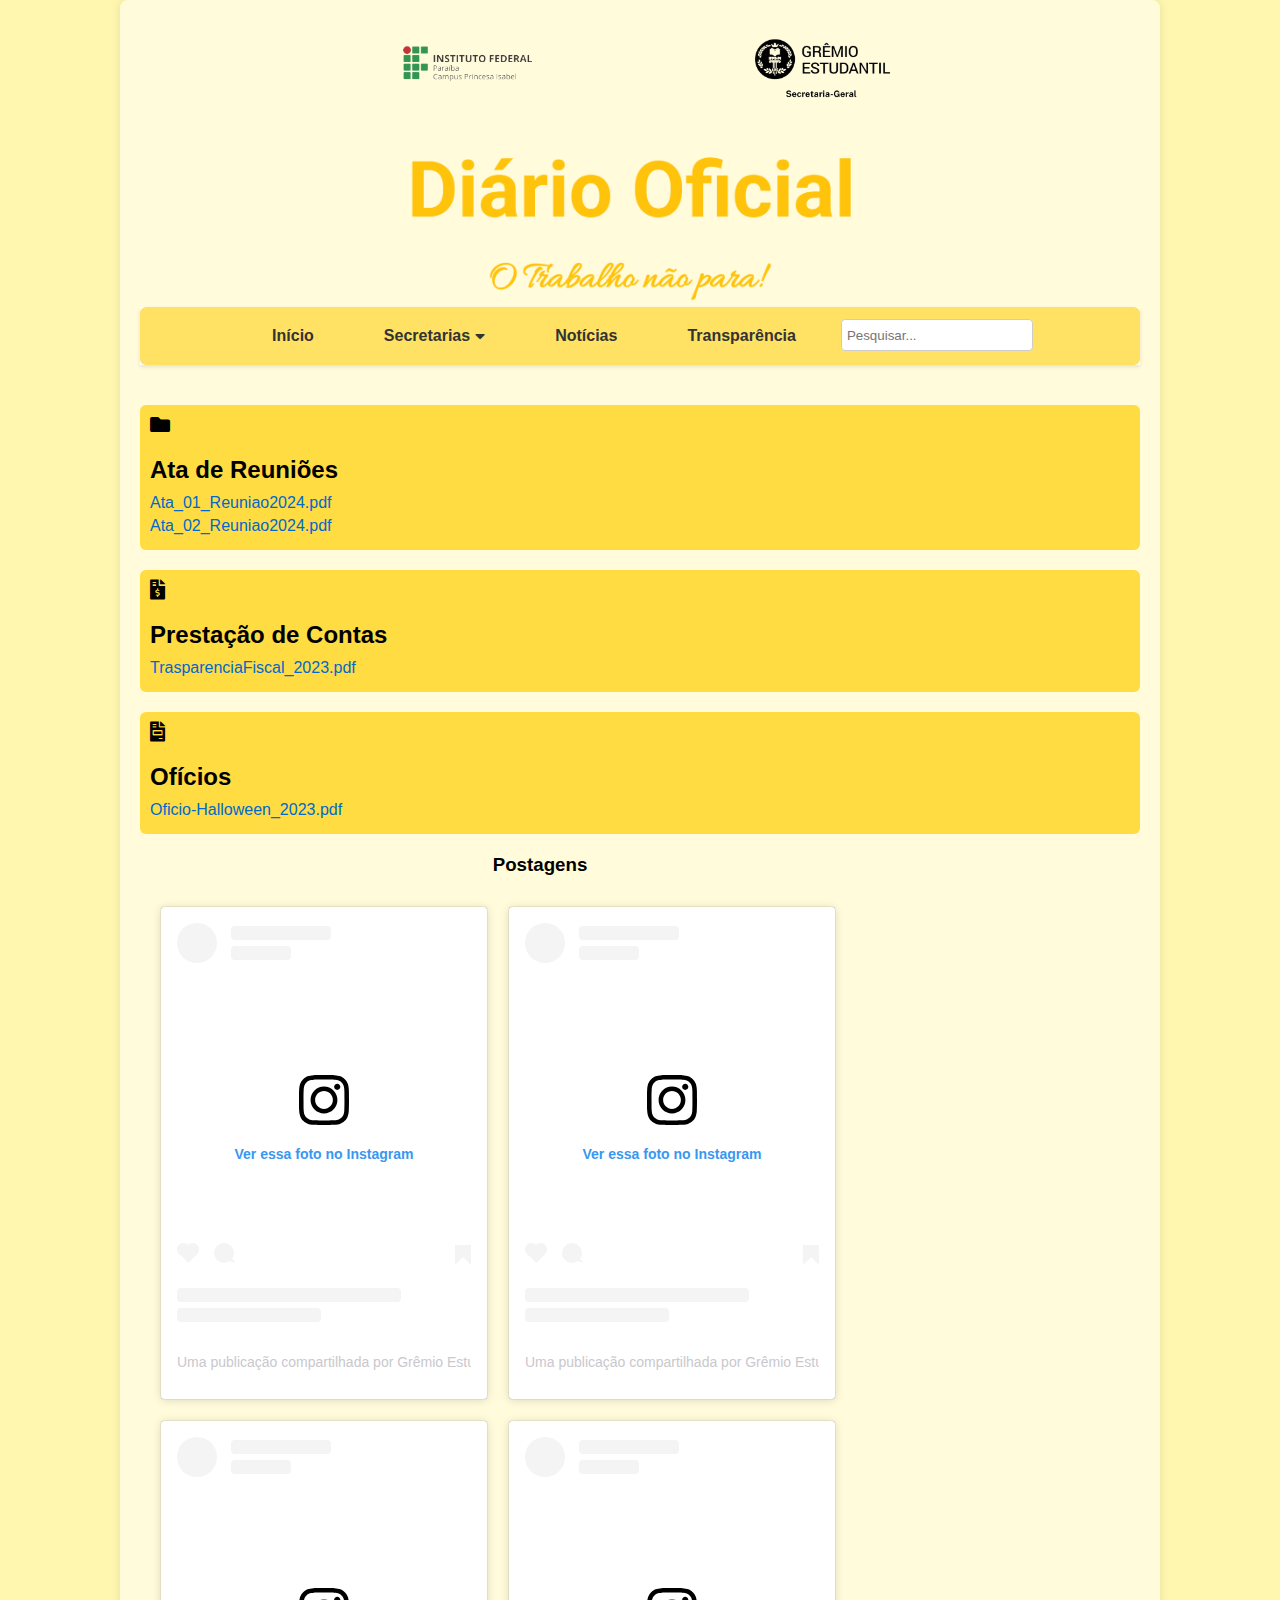
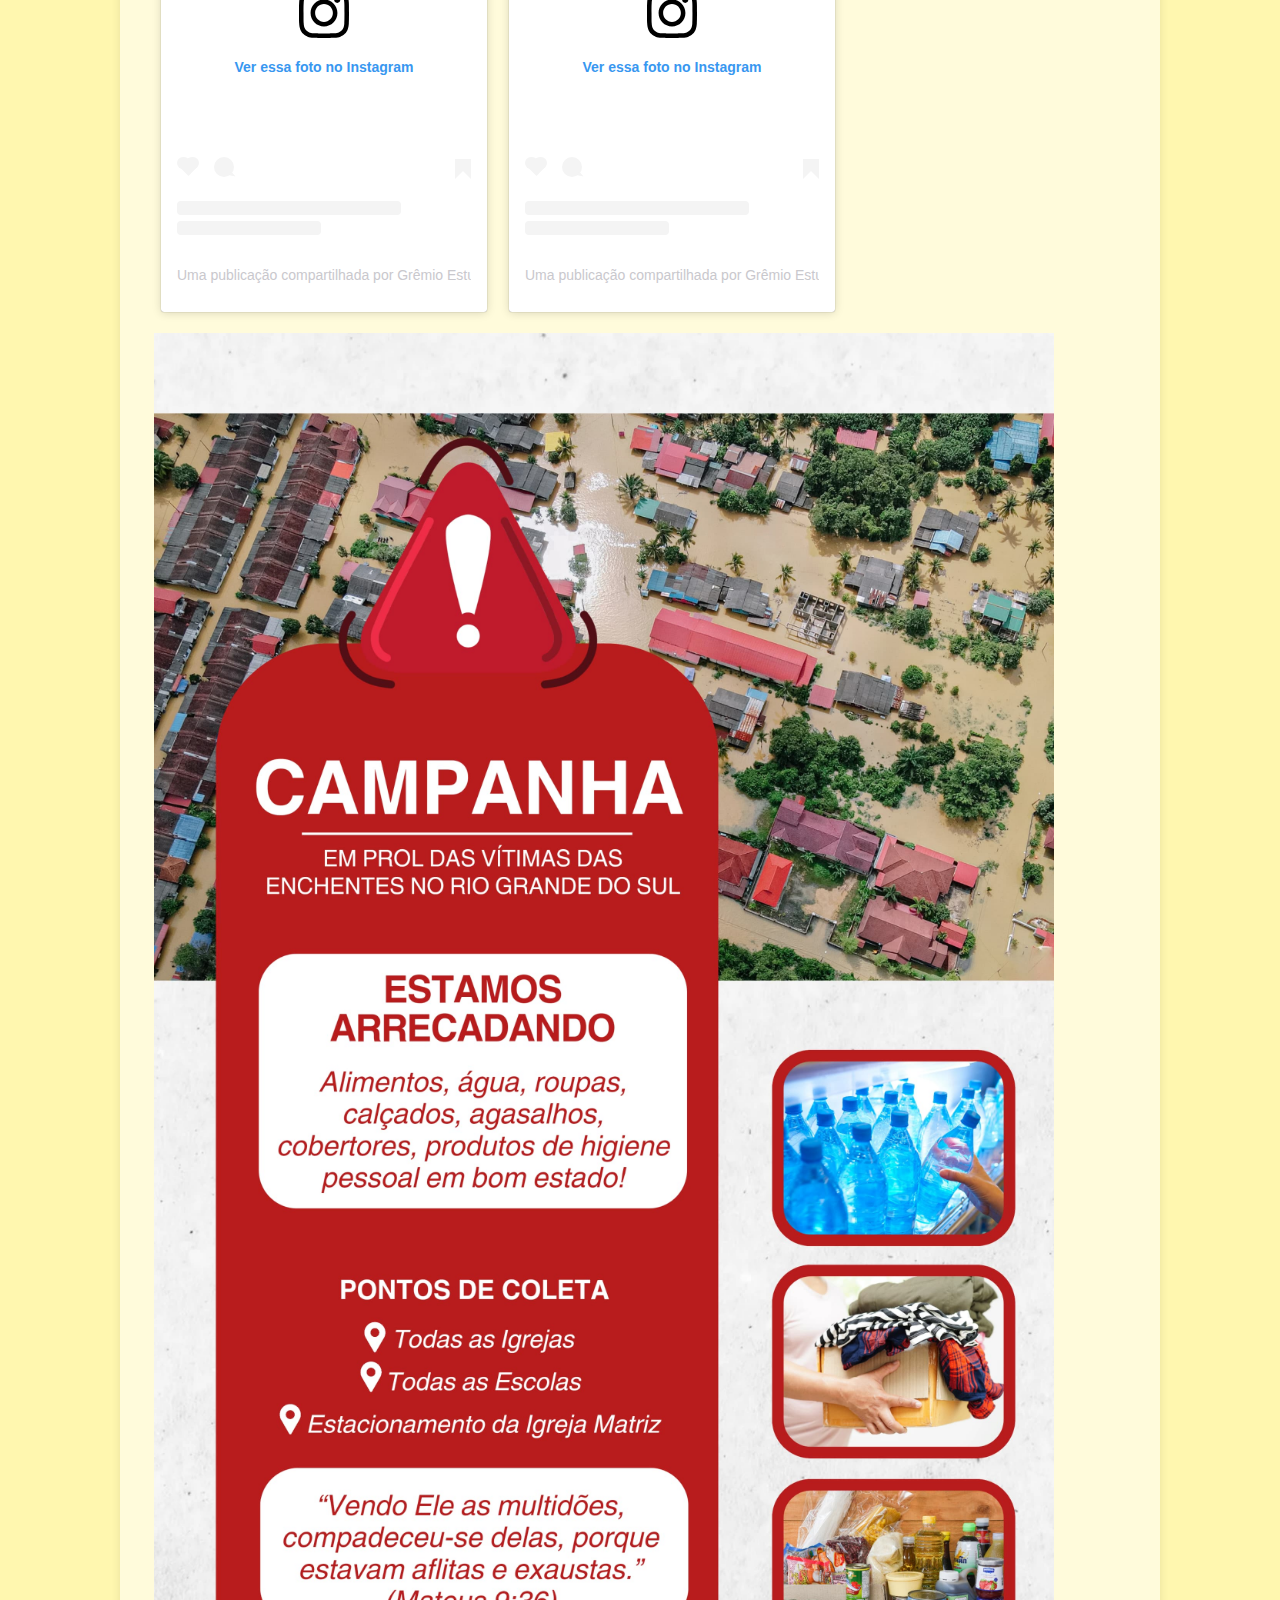
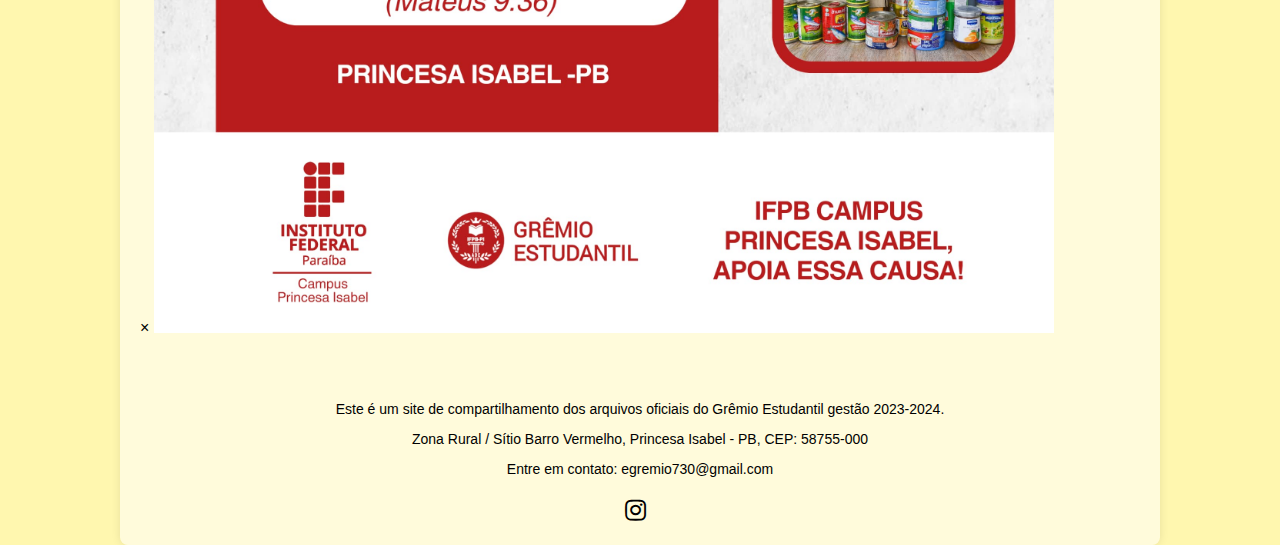
==== commit f9e8dc46: "Update index.html" ====
--- a/index.html
+++ b/index.html
@@ -56,14 +56,23 @@
             <div class="instagram-posts">
                 <h3>Postagens</h3>
             <div class="instagram-grid">
+                <blockquote class="instagram-media" data-instgrm-permalink="https://www.instagram.com/p/C5B_D4ZvAwt/?utm_source=ig_embed&amp;utm_campaign=loading" data-instgrm-version="14" style=" background:#FFF; border:0; border-radius:3px; box-shadow:0 0 1px 0 rgba(0,0,0,0.5),0 1px 10px 0 rgba(0,0,0,0.15); margin: 1px; max-width:540px; min-width:326px; padding:0; width:99.375%; width:-webkit-calc(100% - 2px); width:calc(100% - 2px);"><div style="padding:16px;"> <a href="https://www.instagram.com/p/C5B_D4ZvAwt/?utm_source=ig_embed&amp;utm_campaign=loading" style=" background:#FFFFFF; line-height:0; padding:0 0; text-align:center; text-decoration:none; width:100%;" target="_blank"> <div style=" display: flex; flex-direction: row; align-items: center;"> <div style="background-color: #F4F4F4; border-radius: 50%; flex-grow: 0; height: 40px; margin-right: 14px; width: 40px;"></div> <div style="display: flex; flex-direction: column; flex-grow: 1; justify-content: center;"> <div style=" background-color: #F4F4F4; border-radius: 4px; flex-grow: 0; height: 14px; margin-bottom: 6px; width: 100px;"></div> <div style=" background-color: #F4F4F4; border-radius: 4px; flex-grow: 0; height: 14px; width: 60px;"></div></div></div><div style="padding: 19% 0;"></div> <div style="display:block; height:50px; margin:0 auto 12px; width:50px;"><svg width="50px" height="50px" viewBox="0 0 60 60" version="1.1" xmlns="https://www.w3.org/2000/svg" xmlns:xlink="https://www.w3.org/1999/xlink"><g stroke="none" stroke-width="1" fill="none" fill-rule="evenodd"><g transform="translate(-511.000000, -20.000000)" fill="#000000"><g><path d="M556.869,30.41 C554.814,30.41 553.148,32.076 553.148,34.131 C553.148,36.186 554.814,37.852 556.869,37.852 C558.924,37.852 560.59,36.186 560.59,34.131 C560.59,32.076 558.924,30.41 556.869,30.41 M541,60.657 C535.114,60.657 530.342,55.887 530.342,50 C530.342,44.114 535.114,39.342 541,39.342 C546.887,39.342 551.658,44.114 551.658,50 C551.658,55.887 546.887,60.657 541,60.657 M541,33.886 C532.1,33.886 524.886,41.1 524.886,50 C524.886,58.899 532.1,66.113 541,66.113 C549.9,66.113 557.115,58.899 557.115,50 C557.115,41.1 549.9,33.886 541,33.886 M565.378,62.101 C565.244,65.022 564.756,66.606 564.346,67.663 C563.803,69.06 563.154,70.057 562.106,71.106 C561.058,72.155 560.06,72.803 558.662,73.347 C557.607,73.757 556.021,74.244 553.102,74.378 C549.944,74.521 548.997,74.552 541,74.552 C533.003,74.552 532.056,74.521 528.898,74.378 C525.979,74.244 524.393,73.757 523.338,73.347 C521.94,72.803 520.942,72.155 519.894,71.106 C518.846,70.057 518.197,69.06 517.654,67.663 C517.244,66.606 516.755,65.022 516.623,62.101 C516.479,58.943 516.448,57.996 516.448,50 C516.448,42.003 516.479,41.056 516.623,37.899 C516.755,34.978 517.244,33.391 517.654,32.338 C518.197,30.938 518.846,29.942 519.894,28.894 C520.942,27.846 521.94,27.196 523.338,26.654 C524.393,26.244 525.979,25.756 528.898,25.623 C532.057,25.479 533.004,25.448 541,25.448 C548.997,25.448 549.943,25.479 553.102,25.623 C556.021,25.756 557.607,26.244 558.662,26.654 C560.06,27.196 561.058,27.846 562.106,28.894 C563.154,29.942 563.803,30.938 564.346,32.338 C564.756,33.391 565.244,34.978 565.378,37.899 C565.522,41.056 565.552,42.003 565.552,50 C565.552,57.996 565.522,58.943 565.378,62.101 M570.82,37.631 C570.674,34.438 570.167,32.258 569.425,30.349 C568.659,28.377 567.633,26.702 565.965,25.035 C564.297,23.368 562.623,22.342 560.652,21.575 C558.743,20.834 556.562,20.326 553.369,20.18 C550.169,20.033 549.148,20 541,20 C532.853,20 531.831,20.033 528.631,20.18 C525.438,20.326 523.257,20.834 521.349,21.575 C519.376,22.342 517.703,23.368 516.035,25.035 C514.368,26.702 513.342,28.377 512.574,30.349 C511.834,32.258 511.326,34.438 511.181,37.631 C511.035,40.831 511,41.851 511,50 C511,58.147 511.035,59.17 511.181,62.369 C511.326,65.562 511.834,67.743 512.574,69.651 C513.342,71.625 514.368,73.296 516.035,74.965 C517.703,76.634 519.376,77.658 521.349,78.425 C523.257,79.167 525.438,79.673 528.631,79.82 C531.831,79.965 532.853,80.001 541,80.001 C549.148,80.001 550.169,79.965 553.369,79.82 C556.562,79.673 558.743,79.167 560.652,78.425 C562.623,77.658 564.297,76.634 565.965,74.965 C567.633,73.296 568.659,71.625 569.425,69.651 C570.167,67.743 570.674,65.562 570.82,62.369 C570.966,59.17 571,58.147 571,50 C571,41.851 570.966,40.831 570.82,37.631"></path></g></g></g></svg></div><div style="padding-top: 8px;"> <div style=" color:#3897f0; font-family:Arial,sans-serif; font-size:14px; font-style:normal; font-weight:550; line-height:18px;">Ver essa foto no Instagram</div></div><div style="padding: 12.5% 0;"></div> <div style="display: flex; flex-direction: row; margin-bottom: 14px; align-items: center;"><div> <div style="background-color: #F4F4F4; border-radius: 50%; height: 12.5px; width: 12.5px; transform: translateX(0px) translateY(7px);"></div> <div style="background-color: #F4F4F4; height: 12.5px; transform: rotate(-45deg) translateX(3px) translateY(1px); width: 12.5px; flex-grow: 0; margin-right: 14px; margin-left: 2px;"></div> <div style="background-color: #F4F4F4; border-radius: 50%; height: 12.5px; width: 12.5px; transform: translateX(9px) translateY(-18px);"></div></div><div style="margin-left: 8px;"> <div style=" background-color: #F4F4F4; border-radius: 50%; flex-grow: 0; height: 20px; width: 20px;"></div> <div style=" width: 0; height: 0; border-top: 2px solid transparent; border-left: 6px solid #f4f4f4; border-bottom: 2px solid transparent; transform: translateX(16px) translateY(-4px) rotate(30deg)"></div></div><div style="margin-left: auto;"> <div style=" width: 0px; border-top: 8px solid #F4F4F4; border-right: 8px solid transparent; transform: translateY(16px);"></div> <div style=" background-color: #F4F4F4; flex-grow: 0; height: 12px; width: 16px; transform: translateY(-4px);"></div> <div style=" width: 0; height: 0; border-top: 8px solid #F4F4F4; border-left: 8px solid transparent; transform: translateY(-4px) translateX(8px);"></div></div></div> <div style="display: flex; flex-direction: column; flex-grow: 1; justify-content: center; margin-bottom: 24px;"> <div style=" background-color: #F4F4F4; border-radius: 4px; flex-grow: 0; height: 14px; margin-bottom: 6px; width: 224px;"></div> <div style=" background-color: #F4F4F4; border-radius: 4px; flex-grow: 0; height: 14px; width: 144px;"></div></div></a><p style=" color:#c9c8cd; font-family:Arial,sans-serif; font-size:14px; line-height:17px; margin-bottom:0; margin-top:8px; overflow:hidden; padding:8px 0 7px; text-align:center; text-overflow:ellipsis; white-space:nowrap;"><a href="https://www.instagram.com/p/C5B_D4ZvAwt/?utm_source=ig_embed&amp;utm_campaign=loading" style=" color:#c9c8cd; font-family:Arial,sans-serif; font-size:14px; font-style:normal; font-weight:normal; line-height:17px; text-decoration:none;" target="_blank">Uma publicação compartilhada por Grêmio Estudantil IFPB-PI (@gremio_ifpbpi)</a></p></div></blockquote> <script async src="//www.instagram.com/embed.js"></script>
+                <blockquote class="instagram-media" data-instgrm-permalink="https://www.instagram.com/p/C49AEQRvIKM/?utm_source=ig_embed&amp;utm_campaign=loading" data-instgrm-version="14" style=" background:#FFF; border:0; border-radius:3px; box-shadow:0 0 1px 0 rgba(0,0,0,0.5),0 1px 10px 0 rgba(0,0,0,0.15); margin: 1px; max-width:540px; min-width:326px; padding:0; width:99.375%; width:-webkit-calc(100% - 2px); width:calc(100% - 2px);"><div style="padding:16px;"> <a href="https://www.instagram.com/p/C49AEQRvIKM/?utm_source=ig_embed&amp;utm_campaign=loading" style=" background:#FFFFFF; line-height:0; padding:0 0; text-align:center; text-decoration:none; width:100%;" target="_blank"> <div style=" display: flex; flex-direction: row; align-items: center;"> <div style="background-color: #F4F4F4; border-radius: 50%; flex-grow: 0; height: 40px; margin-right: 14px; width: 40px;"></div> <div style="display: flex; flex-direction: column; flex-grow: 1; justify-content: center;"> <div style=" background-color: #F4F4F4; border-radius: 4px; flex-grow: 0; height: 14px; margin-bottom: 6px; width: 100px;"></div> <div style=" background-color: #F4F4F4; border-radius: 4px; flex-grow: 0; height: 14px; width: 60px;"></div></div></div><div style="padding: 19% 0;"></div> <div style="display:block; height:50px; margin:0 auto 12px; width:50px;"><svg width="50px" height="50px" viewBox="0 0 60 60" version="1.1" xmlns="https://www.w3.org/2000/svg" xmlns:xlink="https://www.w3.org/1999/xlink"><g stroke="none" stroke-width="1" fill="none" fill-rule="evenodd"><g transform="translate(-511.000000, -20.000000)" fill="#000000"><g><path d="M556.869,30.41 C554.814,30.41 553.148,32.076 553.148,34.131 C553.148,36.186 554.814,37.852 556.869,37.852 C558.924,37.852 560.59,36.186 560.59,34.131 C560.59,32.076 558.924,30.41 556.869,30.41 M541,60.657 C535.114,60.657 530.342,55.887 530.342,50 C530.342,44.114 535.114,39.342 541,39.342 C546.887,39.342 551.658,44.114 551.658,50 C551.658,55.887 546.887,60.657 541,60.657 M541,33.886 C532.1,33.886 524.886,41.1 524.886,50 C524.886,58.899 532.1,66.113 541,66.113 C549.9,66.113 557.115,58.899 557.115,50 C557.115,41.1 549.9,33.886 541,33.886 M565.378,62.101 C565.244,65.022 564.756,66.606 564.346,67.663 C563.803,69.06 563.154,70.057 562.106,71.106 C561.058,72.155 560.06,72.803 558.662,73.347 C557.607,73.757 556.021,74.244 553.102,74.378 C549.944,74.521 548.997,74.552 541,74.552 C533.003,74.552 532.056,74.521 528.898,74.378 C525.979,74.244 524.393,73.757 523.338,73.347 C521.94,72.803 520.942,72.155 519.894,71.106 C518.846,70.057 518.197,69.06 517.654,67.663 C517.244,66.606 516.755,65.022 516.623,62.101 C516.479,58.943 516.448,57.996 516.448,50 C516.448,42.003 516.479,41.056 516.623,37.899 C516.755,34.978 517.244,33.391 517.654,32.338 C518.197,30.938 518.846,29.942 519.894,28.894 C520.942,27.846 521.94,27.196 523.338,26.654 C524.393,26.244 525.979,25.756 528.898,25.623 C532.057,25.479 533.004,25.448 541,25.448 C548.997,25.448 549.943,25.479 553.102,25.623 C556.021,25.756 557.607,26.244 558.662,26.654 C560.06,27.196 561.058,27.846 562.106,28.894 C563.154,29.942 563.803,30.938 564.346,32.338 C564.756,33.391 565.244,34.978 565.378,37.899 C565.522,41.056 565.552,42.003 565.552,50 C565.552,57.996 565.522,58.943 565.378,62.101 M570.82,37.631 C570.674,34.438 570.167,32.258 569.425,30.349 C568.659,28.377 567.633,26.702 565.965,25.035 C564.297,23.368 562.623,22.342 560.652,21.575 C558.743,20.834 556.562,20.326 553.369,20.18 C550.169,20.033 549.148,20 541,20 C532.853,20 531.831,20.033 528.631,20.18 C525.438,20.326 523.257,20.834 521.349,21.575 C519.376,22.342 517.703,23.368 516.035,25.035 C514.368,26.702 513.342,28.377 512.574,30.349 C511.834,32.258 511.326,34.438 511.181,37.631 C511.035,40.831 511,41.851 511,50 C511,58.147 511.035,59.17 511.181,62.369 C511.326,65.562 511.834,67.743 512.574,69.651 C513.342,71.625 514.368,73.296 516.035,74.965 C517.703,76.634 519.376,77.658 521.349,78.425 C523.257,79.167 525.438,79.673 528.631,79.82 C531.831,79.965 532.853,80.001 541,80.001 C549.148,80.001 550.169,79.965 553.369,79.82 C556.562,79.673 558.743,79.167 560.652,78.425 C562.623,77.658 564.297,76.634 565.965,74.965 C567.633,73.296 568.659,71.625 569.425,69.651 C570.167,67.743 570.674,65.562 570.82,62.369 C570.966,59.17 571,58.147 571,50 C571,41.851 570.966,40.831 570.82,37.631"></path></g></g></g></svg></div><div style="padding-top: 8px;"> <div style=" color:#3897f0; font-family:Arial,sans-serif; font-size:14px; font-style:normal; font-weight:550; line-height:18px;">Ver essa foto no Instagram</div></div><div style="padding: 12.5% 0;"></div> <div style="display: flex; flex-direction: row; margin-bottom: 14px; align-items: center;"><div> <div style="background-color: #F4F4F4; border-radius: 50%; height: 12.5px; width: 12.5px; transform: translateX(0px) translateY(7px);"></div> <div style="background-color: #F4F4F4; height: 12.5px; transform: rotate(-45deg) translateX(3px) translateY(1px); width: 12.5px; flex-grow: 0; margin-right: 14px; margin-left: 2px;"></div> <div style="background-color: #F4F4F4; border-radius: 50%; height: 12.5px; width: 12.5px; transform: translateX(9px) translateY(-18px);"></div></div><div style="margin-left: 8px;"> <div style=" background-color: #F4F4F4; border-radius: 50%; flex-grow: 0; height: 20px; width: 20px;"></div> <div style=" width: 0; height: 0; border-top: 2px solid transparent; border-left: 6px solid #f4f4f4; border-bottom: 2px solid transparent; transform: translateX(16px) translateY(-4px) rotate(30deg)"></div></div><div style="margin-left: auto;"> <div style=" width: 0px; border-top: 8px solid #F4F4F4; border-right: 8px solid transparent; transform: translateY(16px);"></div> <div style=" background-color: #F4F4F4; flex-grow: 0; height: 12px; width: 16px; transform: translateY(-4px);"></div> <div style=" width: 0; height: 0; border-top: 8px solid #F4F4F4; border-left: 8px solid transparent; transform: translateY(-4px) translateX(8px);"></div></div></div> <div style="display: flex; flex-direction: column; flex-grow: 1; justify-content: center; margin-bottom: 24px;"> <div style=" background-color: #F4F4F4; border-radius: 4px; flex-grow: 0; height: 14px; margin-bottom: 6px; width: 224px;"></div> <div style=" background-color: #F4F4F4; border-radius: 4px; flex-grow: 0; height: 14px; width: 144px;"></div></div></a><p style=" color:#c9c8cd; font-family:Arial,sans-serif; font-size:14px; line-height:17px; margin-bottom:0; margin-top:8px; overflow:hidden; padding:8px 0 7px; text-align:center; text-overflow:ellipsis; white-space:nowrap;"><a href="https://www.instagram.com/p/C49AEQRvIKM/?utm_source=ig_embed&amp;utm_campaign=loading" style=" color:#c9c8cd; font-family:Arial,sans-serif; font-size:14px; font-style:normal; font-weight:normal; line-height:17px; text-decoration:none;" target="_blank">Uma publicação compartilhada por Grêmio Estudantil IFPB-PI (@gremio_ifpbpi)</a></p></div></blockquote> <script async src="//www.instagram.com/embed.js"></script>
                 <blockquote class="instagram-media" data-instgrm-permalink="https://www.instagram.com/p/C4rD5XDPqjF/?utm_source=ig_embed&amp;utm_campaign=loading" data-instgrm-version="14" style=" background:#FFF; border:0; border-radius:3px; box-shadow:0 0 1px 0 rgba(0,0,0,0.5),0 1px 10px 0 rgba(0,0,0,0.15); margin: 1px; max-width:540px; min-width:326px; padding:0; width:99.375%; width:-webkit-calc(100% - 2px); width:calc(100% - 2px);"><div style="padding:16px;"> <a href="https://www.instagram.com/p/C4rD5XDPqjF/?utm_source=ig_embed&amp;utm_campaign=loading" style=" background:#FFFFFF; line-height:0; padding:0 0; text-align:center; text-decoration:none; width:100%;" target="_blank"> <div style=" display: flex; flex-direction: row; align-items: center;"> <div style="background-color: #F4F4F4; border-radius: 50%; flex-grow: 0; height: 40px; margin-right: 14px; width: 40px;"></div> <div style="display: flex; flex-direction: column; flex-grow: 1; justify-content: center;"> <div style=" background-color: #F4F4F4; border-radius: 4px; flex-grow: 0; height: 14px; margin-bottom: 6px; width: 100px;"></div> <div style=" background-color: #F4F4F4; border-radius: 4px; flex-grow: 0; height: 14px; width: 60px;"></div></div></div><div style="padding: 19% 0;"></div> <div style="display:block; height:50px; margin:0 auto 12px; width:50px;"><svg width="50px" height="50px" viewBox="0 0 60 60" version="1.1" xmlns="https://www.w3.org/2000/svg" xmlns:xlink="https://www.w3.org/1999/xlink"><g stroke="none" stroke-width="1" fill="none" fill-rule="evenodd"><g transform="translate(-511.000000, -20.000000)" fill="#000000"><g><path d="M556.869,30.41 C554.814,30.41 553.148,32.076 553.148,34.131 C553.148,36.186 554.814,37.852 556.869,37.852 C558.924,37.852 560.59,36.186 560.59,34.131 C560.59,32.076 558.924,30.41 556.869,30.41 M541,60.657 C535.114,60.657 530.342,55.887 530.342,50 C530.342,44.114 535.114,39.342 541,39.342 C546.887,39.342 551.658,44.114 551.658,50 C551.658,55.887 546.887,60.657 541,60.657 M541,33.886 C532.1,33.886 524.886,41.1 524.886,50 C524.886,58.899 532.1,66.113 541,66.113 C549.9,66.113 557.115,58.899 557.115,50 C557.115,41.1 549.9,33.886 541,33.886 M565.378,62.101 C565.244,65.022 564.756,66.606 564.346,67.663 C563.803,69.06 563.154,70.057 562.106,71.106 C561.058,72.155 560.06,72.803 558.662,73.347 C557.607,73.757 556.021,74.244 553.102,74.378 C549.944,74.521 548.997,74.552 541,74.552 C533.003,74.552 532.056,74.521 528.898,74.378 C525.979,74.244 524.393,73.757 523.338,73.347 C521.94,72.803 520.942,72.155 519.894,71.106 C518.846,70.057 518.197,69.06 517.654,67.663 C517.244,66.606 516.755,65.022 516.623,62.101 C516.479,58.943 516.448,57.996 516.448,50 C516.448,42.003 516.479,41.056 516.623,37.899 C516.755,34.978 517.244,33.391 517.654,32.338 C518.197,30.938 518.846,29.942 519.894,28.894 C520.942,27.846 521.94,27.196 523.338,26.654 C524.393,26.244 525.979,25.756 528.898,25.623 C532.057,25.479 533.004,25.448 541,25.448 C548.997,25.448 549.943,25.479 553.102,25.623 C556.021,25.756 557.607,26.244 558.662,26.654 C560.06,27.196 561.058,27.846 562.106,28.894 C563.154,29.942 563.803,30.938 564.346,32.338 C564.756,33.391 565.244,34.978 565.378,37.899 C565.522,41.056 565.552,42.003 565.552,50 C565.552,57.996 565.522,58.943 565.378,62.101 M570.82,37.631 C570.674,34.438 570.167,32.258 569.425,30.349 C568.659,28.377 567.633,26.702 565.965,25.035 C564.297,23.368 562.623,22.342 560.652,21.575 C558.743,20.834 556.562,20.326 553.369,20.18 C550.169,20.033 549.148,20 541,20 C532.853,20 531.831,20.033 528.631,20.18 C525.438,20.326 523.257,20.834 521.349,21.575 C519.376,22.342 517.703,23.368 516.035,25.035 C514.368,26.702 513.342,28.377 512.574,30.349 C511.834,32.258 511.326,34.438 511.181,37.631 C511.035,40.831 511,41.851 511,50 C511,58.147 511.035,59.17 511.181,62.369 C511.326,65.562 511.834,67.743 512.574,69.651 C513.342,71.625 514.368,73.296 516.035,74.965 C517.703,76.634 519.376,77.658 521.349,78.425 C523.257,79.167 525.438,79.673 528.631,79.82 C531.831,79.965 532.853,80.001 541,80.001 C549.148,80.001 550.169,79.965 553.369,79.82 C556.562,79.673 558.743,79.167 560.652,78.425 C562.623,77.658 564.297,76.634 565.965,74.965 C567.633,73.296 568.659,71.625 569.425,69.651 C570.167,67.743 570.674,65.562 570.82,62.369 C570.966,59.17 571,58.147 571,50 C571,41.851 570.966,40.831 570.82,37.631"></path></g></g></g></svg></div><div style="padding-top: 8px;"> <div style=" color:#3897f0; font-family:Arial,sans-serif; font-size:14px; font-style:normal; font-weight:550; line-height:18px;">Ver essa foto no Instagram</div></div><div style="padding: 12.5% 0;"></div> <div style="display: flex; flex-direction: row; margin-bottom: 14px; align-items: center;"><div> <div style="background-color: #F4F4F4; border-radius: 50%; height: 12.5px; width: 12.5px; transform: translateX(0px) translateY(7px);"></div> <div style="background-color: #F4F4F4; height: 12.5px; transform: rotate(-45deg) translateX(3px) translateY(1px); width: 12.5px; flex-grow: 0; margin-right: 14px; margin-left: 2px;"></div> <div style="background-color: #F4F4F4; border-radius: 50%; height: 12.5px; width: 12.5px; transform: translateX(9px) translateY(-18px);"></div></div><div style="margin-left: 8px;"> <div style=" background-color: #F4F4F4; border-radius: 50%; flex-grow: 0; height: 20px; width: 20px;"></div> <div style=" width: 0; height: 0; border-top: 2px solid transparent; border-left: 6px solid #f4f4f4; border-bottom: 2px solid transparent; transform: translateX(16px) translateY(-4px) rotate(30deg)"></div></div><div style="margin-left: auto;"> <div style=" width: 0px; border-top: 8px solid #F4F4F4; border-right: 8px solid transparent; transform: translateY(16px);"></div> <div style=" background-color: #F4F4F4; flex-grow: 0; height: 12px; width: 16px; transform: translateY(-4px);"></div> <div style=" width: 0; height: 0; border-top: 8px solid #F4F4F4; border-left: 8px solid transparent; transform: translateY(-4px) translateX(8px);"></div></div></div> <div style="display: flex; flex-direction: column; flex-grow: 1; justify-content: center; margin-bottom: 24px;"> <div style=" background-color: #F4F4F4; border-radius: 4px; flex-grow: 0; height: 14px; margin-bottom: 6px; width: 224px;"></div> <div style=" background-color: #F4F4F4; border-radius: 4px; flex-grow: 0; height: 14px; width: 144px;"></div></div></a><p style=" color:#c9c8cd; font-family:Arial,sans-serif; font-size:14px; line-height:17px; margin-bottom:0; margin-top:8px; overflow:hidden; padding:8px 0 7px; text-align:center; text-overflow:ellipsis; white-space:nowrap;"><a href="https://www.instagram.com/p/C4rD5XDPqjF/?utm_source=ig_embed&amp;utm_campaign=loading" style=" color:#c9c8cd; font-family:Arial,sans-serif; font-size:14px; font-style:normal; font-weight:normal; line-height:17px; text-decoration:none;" target="_blank">Uma publicação compartilhada por Grêmio Estudantil IFPB-PI (@gremio_ifpbpi)</a></p></div></blockquote> <script async src="//www.instagram.com/embed.js"></script>
                 <blockquote class="instagram-media" data-instgrm-permalink="https://www.instagram.com/p/C4P3zDmOPjR/?utm_source=ig_embed&amp;utm_campaign=loading" data-instgrm-version="14" style=" background:#FFF; border:0; border-radius:3px; box-shadow:0 0 1px 0 rgba(0,0,0,0.5),0 1px 10px 0 rgba(0,0,0,0.15); margin: 1px; max-width:540px; min-width:326px; padding:0; width:99.375%; width:-webkit-calc(100% - 2px); width:calc(100% - 2px);"><div style="padding:16px;"> <a href="https://www.instagram.com/p/C4P3zDmOPjR/?utm_source=ig_embed&amp;utm_campaign=loading" style=" background:#FFFFFF; line-height:0; padding:0 0; text-align:center; text-decoration:none; width:100%;" target="_blank"> <div style=" display: flex; flex-direction: row; align-items: center;"> <div style="background-color: #F4F4F4; border-radius: 50%; flex-grow: 0; height: 40px; margin-right: 14px; width: 40px;"></div> <div style="display: flex; flex-direction: column; flex-grow: 1; justify-content: center;"> <div style=" background-color: #F4F4F4; border-radius: 4px; flex-grow: 0; height: 14px; margin-bottom: 6px; width: 100px;"></div> <div style=" background-color: #F4F4F4; border-radius: 4px; flex-grow: 0; height: 14px; width: 60px;"></div></div></div><div style="padding: 19% 0;"></div> <div style="display:block; height:50px; margin:0 auto 12px; width:50px;"><svg width="50px" height="50px" viewBox="0 0 60 60" version="1.1" xmlns="https://www.w3.org/2000/svg" xmlns:xlink="https://www.w3.org/1999/xlink"><g stroke="none" stroke-width="1" fill="none" fill-rule="evenodd"><g transform="translate(-511.000000, -20.000000)" fill="#000000"><g><path d="M556.869,30.41 C554.814,30.41 553.148,32.076 553.148,34.131 C553.148,36.186 554.814,37.852 556.869,37.852 C558.924,37.852 560.59,36.186 560.59,34.131 C560.59,32.076 558.924,30.41 556.869,30.41 M541,60.657 C535.114,60.657 530.342,55.887 530.342,50 C530.342,44.114 535.114,39.342 541,39.342 C546.887,39.342 551.658,44.114 551.658,50 C551.658,55.887 546.887,60.657 541,60.657 M541,33.886 C532.1,33.886 524.886,41.1 524.886,50 C524.886,58.899 532.1,66.113 541,66.113 C549.9,66.113 557.115,58.899 557.115,50 C557.115,41.1 549.9,33.886 541,33.886 M565.378,62.101 C565.244,65.022 564.756,66.606 564.346,67.663 C563.803,69.06 563.154,70.057 562.106,71.106 C561.058,72.155 560.06,72.803 558.662,73.347 C557.607,73.757 556.021,74.244 553.102,74.378 C549.944,74.521 548.997,74.552 541,74.552 C533.003,74.552 532.056,74.521 528.898,74.378 C525.979,74.244 524.393,73.757 523.338,73.347 C521.94,72.803 520.942,72.155 519.894,71.106 C518.846,70.057 518.197,69.06 517.654,67.663 C517.244,66.606 516.755,65.022 516.623,62.101 C516.479,58.943 516.448,57.996 516.448,50 C516.448,42.003 516.479,41.056 516.623,37.899 C516.755,34.978 517.244,33.391 517.654,32.338 C518.197,30.938 518.846,29.942 519.894,28.894 C520.942,27.846 521.94,27.196 523.338,26.654 C524.393,26.244 525.979,25.756 528.898,25.623 C532.057,25.479 533.004,25.448 541,25.448 C548.997,25.448 549.943,25.479 553.102,25.623 C556.021,25.756 557.607,26.244 558.662,26.654 C560.06,27.196 561.058,27.846 562.106,28.894 C563.154,29.942 563.803,30.938 564.346,32.338 C564.756,33.391 565.244,34.978 565.378,37.899 C565.522,41.056 565.552,42.003 565.552,50 C565.552,57.996 565.522,58.943 565.378,62.101 M570.82,37.631 C570.674,34.438 570.167,32.258 569.425,30.349 C568.659,28.377 567.633,26.702 565.965,25.035 C564.297,23.368 562.623,22.342 560.652,21.575 C558.743,20.834 556.562,20.326 553.369,20.18 C550.169,20.033 549.148,20 541,20 C532.853,20 531.831,20.033 528.631,20.18 C525.438,20.326 523.257,20.834 521.349,21.575 C519.376,22.342 517.703,23.368 516.035,25.035 C514.368,26.702 513.342,28.377 512.574,30.349 C511.834,32.258 511.326,34.438 511.181,37.631 C511.035,40.831 511,41.851 511,50 C511,58.147 511.035,59.17 511.181,62.369 C511.326,65.562 511.834,67.743 512.574,69.651 C513.342,71.625 514.368,73.296 516.035,74.965 C517.703,76.634 519.376,77.658 521.349,78.425 C523.257,79.167 525.438,79.673 528.631,79.82 C531.831,79.965 532.853,80.001 541,80.001 C549.148,80.001 550.169,79.965 553.369,79.82 C556.562,79.673 558.743,79.167 560.652,78.425 C562.623,77.658 564.297,76.634 565.965,74.965 C567.633,73.296 568.659,71.625 569.425,69.651 C570.167,67.743 570.674,65.562 570.82,62.369 C570.966,59.17 571,58.147 571,50 C571,41.851 570.966,40.831 570.82,37.631"></path></g></g></g></svg></div><div style="padding-top: 8px;"> <div style=" color:#3897f0; font-family:Arial,sans-serif; font-size:14px; font-style:normal; font-weight:550; line-height:18px;">Ver essa foto no Instagram</div></div><div style="padding: 12.5% 0;"></div> <div style="display: flex; flex-direction: row; margin-bottom: 14px; align-items: center;"><div> <div style="background-color: #F4F4F4; border-radius: 50%; height: 12.5px; width: 12.5px; transform: translateX(0px) translateY(7px);"></div> <div style="background-color: #F4F4F4; height: 12.5px; transform: rotate(-45deg) translateX(3px) translateY(1px); width: 12.5px; flex-grow: 0; margin-right: 14px; margin-left: 2px;"></div> <div style="background-color: #F4F4F4; border-radius: 50%; height: 12.5px; width: 12.5px; transform: translateX(9px) translateY(-18px);"></div></div><div style="margin-left: 8px;"> <div style=" background-color: #F4F4F4; border-radius: 50%; flex-grow: 0; height: 20px; width: 20px;"></div> <div style=" width: 0; height: 0; border-top: 2px solid transparent; border-left: 6px solid #f4f4f4; border-bottom: 2px solid transparent; transform: translateX(16px) translateY(-4px) rotate(30deg)"></div></div><div style="margin-left: auto;"> <div style=" width: 0px; border-top: 8px solid #F4F4F4; border-right: 8px solid transparent; transform: translateY(16px);"></div> <div style=" background-color: #F4F4F4; flex-grow: 0; height: 12px; width: 16px; transform: translateY(-4px);"></div> <div style=" width: 0; height: 0; border-top: 8px solid #F4F4F4; border-left: 8px solid transparent; transform: translateY(-4px) translateX(8px);"></div></div></div> <div style="display: flex; flex-direction: column; flex-grow: 1; justify-content: center; margin-bottom: 24px;"> <div style=" background-color: #F4F4F4; border-radius: 4px; flex-grow: 0; height: 14px; margin-bottom: 6px; width: 224px;"></div> <div style=" background-color: #F4F4F4; border-radius: 4px; flex-grow: 0; height: 14px; width: 144px;"></div></div></a><p style=" color:#c9c8cd; font-family:Arial,sans-serif; font-size:14px; line-height:17px; margin-bottom:0; margin-top:8px; overflow:hidden; padding:8px 0 7px; text-align:center; text-overflow:ellipsis; white-space:nowrap;"><a href="https://www.instagram.com/p/C4P3zDmOPjR/?utm_source=ig_embed&amp;utm_campaign=loading" style=" color:#c9c8cd; font-family:Arial,sans-serif; font-size:14px; font-style:normal; font-weight:normal; line-height:17px; text-decoration:none;" target="_blank">Uma publicação compartilhada por Grêmio Estudantil IFPB-PI (@gremio_ifpbpi)</a></p></div></blockquote> <script async src="//www.instagram.com/embed.js"></script>
-                <blockquote class="instagram-media" data-instgrm-permalink="https://www.instagram.com/p/C306kztPhUG/?utm_source=ig_embed&amp;utm_campaign=loading" data-instgrm-version="14" style=" background:#FFF; border:0; border-radius:3px; box-shadow:0 0 1px 0 rgba(0,0,0,0.5),0 1px 10px 0 rgba(0,0,0,0.15); margin: 1px; max-width:540px; min-width:326px; padding:0; width:99.375%; width:-webkit-calc(100% - 2px); width:calc(100% - 2px);"><div style="padding:16px;"> <a href="https://www.instagram.com/p/C306kztPhUG/?utm_source=ig_embed&amp;utm_campaign=loading" style=" background:#FFFFFF; line-height:0; padding:0 0; text-align:center; text-decoration:none; width:100%;" target="_blank"> <div style=" display: flex; flex-direction: row; align-items: center;"> <div style="background-color: #F4F4F4; border-radius: 50%; flex-grow: 0; height: 40px; margin-right: 14px; width: 40px;"></div> <div style="display: flex; flex-direction: column; flex-grow: 1; justify-content: center;"> <div style=" background-color: #F4F4F4; border-radius: 4px; flex-grow: 0; height: 14px; margin-bottom: 6px; width: 100px;"></div> <div style=" background-color: #F4F4F4; border-radius: 4px; flex-grow: 0; height: 14px; width: 60px;"></div></div></div><div style="padding: 19% 0;"></div> <div style="display:block; height:50px; margin:0 auto 12px; width:50px;"><svg width="50px" height="50px" viewBox="0 0 60 60" version="1.1" xmlns="https://www.w3.org/2000/svg" xmlns:xlink="https://www.w3.org/1999/xlink"><g stroke="none" stroke-width="1" fill="none" fill-rule="evenodd"><g transform="translate(-511.000000, -20.000000)" fill="#000000"><g><path d="M556.869,30.41 C554.814,30.41 553.148,32.076 553.148,34.131 C553.148,36.186 554.814,37.852 556.869,37.852 C558.924,37.852 560.59,36.186 560.59,34.131 C560.59,32.076 558.924,30.41 556.869,30.41 M541,60.657 C535.114,60.657 530.342,55.887 530.342,50 C530.342,44.114 535.114,39.342 541,39.342 C546.887,39.342 551.658,44.114 551.658,50 C551.658,55.887 546.887,60.657 541,60.657 M541,33.886 C532.1,33.886 524.886,41.1 524.886,50 C524.886,58.899 532.1,66.113 541,66.113 C549.9,66.113 557.115,58.899 557.115,50 C557.115,41.1 549.9,33.886 541,33.886 M565.378,62.101 C565.244,65.022 564.756,66.606 564.346,67.663 C563.803,69.06 563.154,70.057 562.106,71.106 C561.058,72.155 560.06,72.803 558.662,73.347 C557.607,73.757 556.021,74.244 553.102,74.378 C549.944,74.521 548.997,74.552 541,74.552 C533.003,74.552 532.056,74.521 528.898,74.378 C525.979,74.244 524.393,73.757 523.338,73.347 C521.94,72.803 520.942,72.155 519.894,71.106 C518.846,70.057 518.197,69.06 517.654,67.663 C517.244,66.606 516.755,65.022 516.623,62.101 C516.479,58.943 516.448,57.996 516.448,50 C516.448,42.003 516.479,41.056 516.623,37.899 C516.755,34.978 517.244,33.391 517.654,32.338 C518.197,30.938 518.846,29.942 519.894,28.894 C520.942,27.846 521.94,27.196 523.338,26.654 C524.393,26.244 525.979,25.756 528.898,25.623 C532.057,25.479 533.004,25.448 541,25.448 C548.997,25.448 549.943,25.479 553.102,25.623 C556.021,25.756 557.607,26.244 558.662,26.654 C560.06,27.196 561.058,27.846 562.106,28.894 C563.154,29.942 563.803,30.938 564.346,32.338 C564.756,33.391 565.244,34.978 565.378,37.899 C565.522,41.056 565.552,42.003 565.552,50 C565.552,57.996 565.522,58.943 565.378,62.101 M570.82,37.631 C570.674,34.438 570.167,32.258 569.425,30.349 C568.659,28.377 567.633,26.702 565.965,25.035 C564.297,23.368 562.623,22.342 560.652,21.575 C558.743,20.834 556.562,20.326 553.369,20.18 C550.169,20.033 549.148,20 541,20 C532.853,20 531.831,20.033 528.631,20.18 C525.438,20.326 523.257,20.834 521.349,21.575 C519.376,22.342 517.703,23.368 516.035,25.035 C514.368,26.702 513.342,28.377 512.574,30.349 C511.834,32.258 511.326,34.438 511.181,37.631 C511.035,40.831 511,41.851 511,50 C511,58.147 511.035,59.17 511.181,62.369 C511.326,65.562 511.834,67.743 512.574,69.651 C513.342,71.625 514.368,73.296 516.035,74.965 C517.703,76.634 519.376,77.658 521.349,78.425 C523.257,79.167 525.438,79.673 528.631,79.82 C531.831,79.965 532.853,80.001 541,80.001 C549.148,80.001 550.169,79.965 553.369,79.82 C556.562,79.673 558.743,79.167 560.652,78.425 C562.623,77.658 564.297,76.634 565.965,74.965 C567.633,73.296 568.659,71.625 569.425,69.651 C570.167,67.743 570.674,65.562 570.82,62.369 C570.966,59.17 571,58.147 571,50 C571,41.851 570.966,40.831 570.82,37.631"></path></g></g></g></svg></div><div style="padding-top: 8px;"> <div style=" color:#3897f0; font-family:Arial,sans-serif; font-size:14px; font-style:normal; font-weight:550; line-height:18px;">Ver essa foto no Instagram</div></div><div style="padding: 12.5% 0;"></div> <div style="display: flex; flex-direction: row; margin-bottom: 14px; align-items: center;"><div> <div style="background-color: #F4F4F4; border-radius: 50%; height: 12.5px; width: 12.5px; transform: translateX(0px) translateY(7px);"></div> <div style="background-color: #F4F4F4; height: 12.5px; transform: rotate(-45deg) translateX(3px) translateY(1px); width: 12.5px; flex-grow: 0; margin-right: 14px; margin-left: 2px;"></div> <div style="background-color: #F4F4F4; border-radius: 50%; height: 12.5px; width: 12.5px; transform: translateX(9px) translateY(-18px);"></div></div><div style="margin-left: 8px;"> <div style=" background-color: #F4F4F4; border-radius: 50%; flex-grow: 0; height: 20px; width: 20px;"></div> <div style=" width: 0; height: 0; border-top: 2px solid transparent; border-left: 6px solid #f4f4f4; border-bottom: 2px solid transparent; transform: translateX(16px) translateY(-4px) rotate(30deg)"></div></div><div style="margin-left: auto;"> <div style=" width: 0px; border-top: 8px solid #F4F4F4; border-right: 8px solid transparent; transform: translateY(16px);"></div> <div style=" background-color: #F4F4F4; flex-grow: 0; height: 12px; width: 16px; transform: translateY(-4px);"></div> <div style=" width: 0; height: 0; border-top: 8px solid #F4F4F4; border-left: 8px solid transparent; transform: translateY(-4px) translateX(8px);"></div></div></div> <div style="display: flex; flex-direction: column; flex-grow: 1; justify-content: center; margin-bottom: 24px;"> <div style=" background-color: #F4F4F4; border-radius: 4px; flex-grow: 0; height: 14px; margin-bottom: 6px; width: 224px;"></div> <div style=" background-color: #F4F4F4; border-radius: 4px; flex-grow: 0; height: 14px; width: 144px;"></div></div></a><p style=" color:#c9c8cd; font-family:Arial,sans-serif; font-size:14px; line-height:17px; margin-bottom:0; margin-top:8px; overflow:hidden; padding:8px 0 7px; text-align:center; text-overflow:ellipsis; white-space:nowrap;"><a href="https://www.instagram.com/p/C306kztPhUG/?utm_source=ig_embed&amp;utm_campaign=loading" style=" color:#c9c8cd; font-family:Arial,sans-serif; font-size:14px; font-style:normal; font-weight:normal; line-height:17px; text-decoration:none;" target="_blank">Uma publicação compartilhada por Grêmio Estudantil IFPB-PI (@gremio_ifpbpi)</a></p></div></blockquote> <script async src="//www.instagram.com/embed.js"></script>
-                <blockquote class="instagram-media" data-instgrm-permalink="https://www.instagram.com/p/C3n_7_RPdjt/?utm_source=ig_embed&amp;utm_campaign=loading" data-instgrm-version="14" style=" background:#FFF; border:0; border-radius:3px; box-shadow:0 0 1px 0 rgba(0,0,0,0.5),0 1px 10px 0 rgba(0,0,0,0.15); margin: 1px; max-width:540px; min-width:326px; padding:0; width:99.375%; width:-webkit-calc(100% - 2px); width:calc(100% - 2px);"><div style="padding:16px;"> <a href="https://www.instagram.com/p/C3n_7_RPdjt/?utm_source=ig_embed&amp;utm_campaign=loading" style=" background:#FFFFFF; line-height:0; padding:0 0; text-align:center; text-decoration:none; width:100%;" target="_blank"> <div style=" display: flex; flex-direction: row; align-items: center;"> <div style="background-color: #F4F4F4; border-radius: 50%; flex-grow: 0; height: 40px; margin-right: 14px; width: 40px;"></div> <div style="display: flex; flex-direction: column; flex-grow: 1; justify-content: center;"> <div style=" background-color: #F4F4F4; border-radius: 4px; flex-grow: 0; height: 14px; margin-bottom: 6px; width: 100px;"></div> <div style=" background-color: #F4F4F4; border-radius: 4px; flex-grow: 0; height: 14px; width: 60px;"></div></div></div><div style="padding: 19% 0;"></div> <div style="display:block; height:50px; margin:0 auto 12px; width:50px;"><svg width="50px" height="50px" viewBox="0 0 60 60" version="1.1" xmlns="https://www.w3.org/2000/svg" xmlns:xlink="https://www.w3.org/1999/xlink"><g stroke="none" stroke-width="1" fill="none" fill-rule="evenodd"><g transform="translate(-511.000000, -20.000000)" fill="#000000"><g><path d="M556.869,30.41 C554.814,30.41 553.148,32.076 553.148,34.131 C553.148,36.186 554.814,37.852 556.869,37.852 C558.924,37.852 560.59,36.186 560.59,34.131 C560.59,32.076 558.924,30.41 556.869,30.41 M541,60.657 C535.114,60.657 530.342,55.887 530.342,50 C530.342,44.114 535.114,39.342 541,39.342 C546.887,39.342 551.658,44.114 551.658,50 C551.658,55.887 546.887,60.657 541,60.657 M541,33.886 C532.1,33.886 524.886,41.1 524.886,50 C524.886,58.899 532.1,66.113 541,66.113 C549.9,66.113 557.115,58.899 557.115,50 C557.115,41.1 549.9,33.886 541,33.886 M565.378,62.101 C565.244,65.022 564.756,66.606 564.346,67.663 C563.803,69.06 563.154,70.057 562.106,71.106 C561.058,72.155 560.06,72.803 558.662,73.347 C557.607,73.757 556.021,74.244 553.102,74.378 C549.944,74.521 548.997,74.552 541,74.552 C533.003,74.552 532.056,74.521 528.898,74.378 C525.979,74.244 524.393,73.757 523.338,73.347 C521.94,72.803 520.942,72.155 519.894,71.106 C518.846,70.057 518.197,69.06 517.654,67.663 C517.244,66.606 516.755,65.022 516.623,62.101 C516.479,58.943 516.448,57.996 516.448,50 C516.448,42.003 516.479,41.056 516.623,37.899 C516.755,34.978 517.244,33.391 517.654,32.338 C518.197,30.938 518.846,29.942 519.894,28.894 C520.942,27.846 521.94,27.196 523.338,26.654 C524.393,26.244 525.979,25.756 528.898,25.623 C532.057,25.479 533.004,25.448 541,25.448 C548.997,25.448 549.943,25.479 553.102,25.623 C556.021,25.756 557.607,26.244 558.662,26.654 C560.06,27.196 561.058,27.846 562.106,28.894 C563.154,29.942 563.803,30.938 564.346,32.338 C564.756,33.391 565.244,34.978 565.378,37.899 C565.522,41.056 565.552,42.003 565.552,50 C565.552,57.996 565.522,58.943 565.378,62.101 M570.82,37.631 C570.674,34.438 570.167,32.258 569.425,30.349 C568.659,28.377 567.633,26.702 565.965,25.035 C564.297,23.368 562.623,22.342 560.652,21.575 C558.743,20.834 556.562,20.326 553.369,20.18 C550.169,20.033 549.148,20 541,20 C532.853,20 531.831,20.033 528.631,20.18 C525.438,20.326 523.257,20.834 521.349,21.575 C519.376,22.342 517.703,23.368 516.035,25.035 C514.368,26.702 513.342,28.377 512.574,30.349 C511.834,32.258 511.326,34.438 511.181,37.631 C511.035,40.831 511,41.851 511,50 C511,58.147 511.035,59.17 511.181,62.369 C511.326,65.562 511.834,67.743 512.574,69.651 C513.342,71.625 514.368,73.296 516.035,74.965 C517.703,76.634 519.376,77.658 521.349,78.425 C523.257,79.167 525.438,79.673 528.631,79.82 C531.831,79.965 532.853,80.001 541,80.001 C549.148,80.001 550.169,79.965 553.369,79.82 C556.562,79.673 558.743,79.167 560.652,78.425 C562.623,77.658 564.297,76.634 565.965,74.965 C567.633,73.296 568.659,71.625 569.425,69.651 C570.167,67.743 570.674,65.562 570.82,62.369 C570.966,59.17 571,58.147 571,50 C571,41.851 570.966,40.831 570.82,37.631"></path></g></g></g></svg></div><div style="padding-top: 8px;"> <div style=" color:#3897f0; font-family:Arial,sans-serif; font-size:14px; font-style:normal; font-weight:550; line-height:18px;">Ver essa foto no Instagram</div></div><div style="padding: 12.5% 0;"></div> <div style="display: flex; flex-direction: row; margin-bottom: 14px; align-items: center;"><div> <div style="background-color: #F4F4F4; border-radius: 50%; height: 12.5px; width: 12.5px; transform: translateX(0px) translateY(7px);"></div> <div style="background-color: #F4F4F4; height: 12.5px; transform: rotate(-45deg) translateX(3px) translateY(1px); width: 12.5px; flex-grow: 0; margin-right: 14px; margin-left: 2px;"></div> <div style="background-color: #F4F4F4; border-radius: 50%; height: 12.5px; width: 12.5px; transform: translateX(9px) translateY(-18px);"></div></div><div style="margin-left: 8px;"> <div style=" background-color: #F4F4F4; border-radius: 50%; flex-grow: 0; height: 20px; width: 20px;"></div> <div style=" width: 0; height: 0; border-top: 2px solid transparent; border-left: 6px solid #f4f4f4; border-bottom: 2px solid transparent; transform: translateX(16px) translateY(-4px) rotate(30deg)"></div></div><div style="margin-left: auto;"> <div style=" width: 0px; border-top: 8px solid #F4F4F4; border-right: 8px solid transparent; transform: translateY(16px);"></div> <div style=" background-color: #F4F4F4; flex-grow: 0; height: 12px; width: 16px; transform: translateY(-4px);"></div> <div style=" width: 0; height: 0; border-top: 8px solid #F4F4F4; border-left: 8px solid transparent; transform: translateY(-4px) translateX(8px);"></div></div></div> <div style="display: flex; flex-direction: column; flex-grow: 1; justify-content: center; margin-bottom: 24px;"> <div style=" background-color: #F4F4F4; border-radius: 4px; flex-grow: 0; height: 14px; margin-bottom: 6px; width: 224px;"></div> <div style=" background-color: #F4F4F4; border-radius: 4px; flex-grow: 0; height: 14px; width: 144px;"></div></div></a><p style=" color:#c9c8cd; font-family:Arial,sans-serif; font-size:14px; line-height:17px; margin-bottom:0; margin-top:8px; overflow:hidden; padding:8px 0 7px; text-align:center; text-overflow:ellipsis; white-space:nowrap;"><a href="https://www.instagram.com/p/C3n_7_RPdjt/?utm_source=ig_embed&amp;utm_campaign=loading" style=" color:#c9c8cd; font-family:Arial,sans-serif; font-size:14px; font-style:normal; font-weight:normal; line-height:17px; text-decoration:none;" target="_blank">Uma publicação compartilhada por Grêmio Estudantil IFPB-PI (@gremio_ifpbpi)</a></p></div></blockquote> <script async src="//www.instagram.com/embed.js"></script>
                 
             </div>
         </div>
     </div>
+
+    <div id="myModal" class="modal">
+        <!-- Conteúdo do modal -->
+        <div class="modal-content">
+          <span class="close">&times;</span>
+          <img src="imagens/Campanha.jpg" alt="Campanha de Doações" style="width:90%; height:auto;">
+        </div>
+      </div>
+        
     <script src="script.js"></script>
 </body>
 <footer>
--- a/styles.css
+++ b/styles.css
@@ -17,13 +17,15 @@
     box-shadow: 0 0 10px rgba(0, 0, 0, 0.1);
 }
 
-/* Para tablets e dispositivos menores */
 @media (max-width: 768px) {
     .container {
-        padding: 15px;
-        max-width: 95%;
-    }
-}
+        width: 95%;
+    }
+    .document-item {
+        flex-direction: column;
+    }
+}
+
 
 /* Para smartphones e telas menores */
 @media (max-width: 480px) {
@@ -72,7 +74,7 @@
 }
 
 h1 {
-    margin-top: 80px;
+    margin-top: 40px;
     color: #161616; /* Adicione uma cor ao título principal */
 }
 
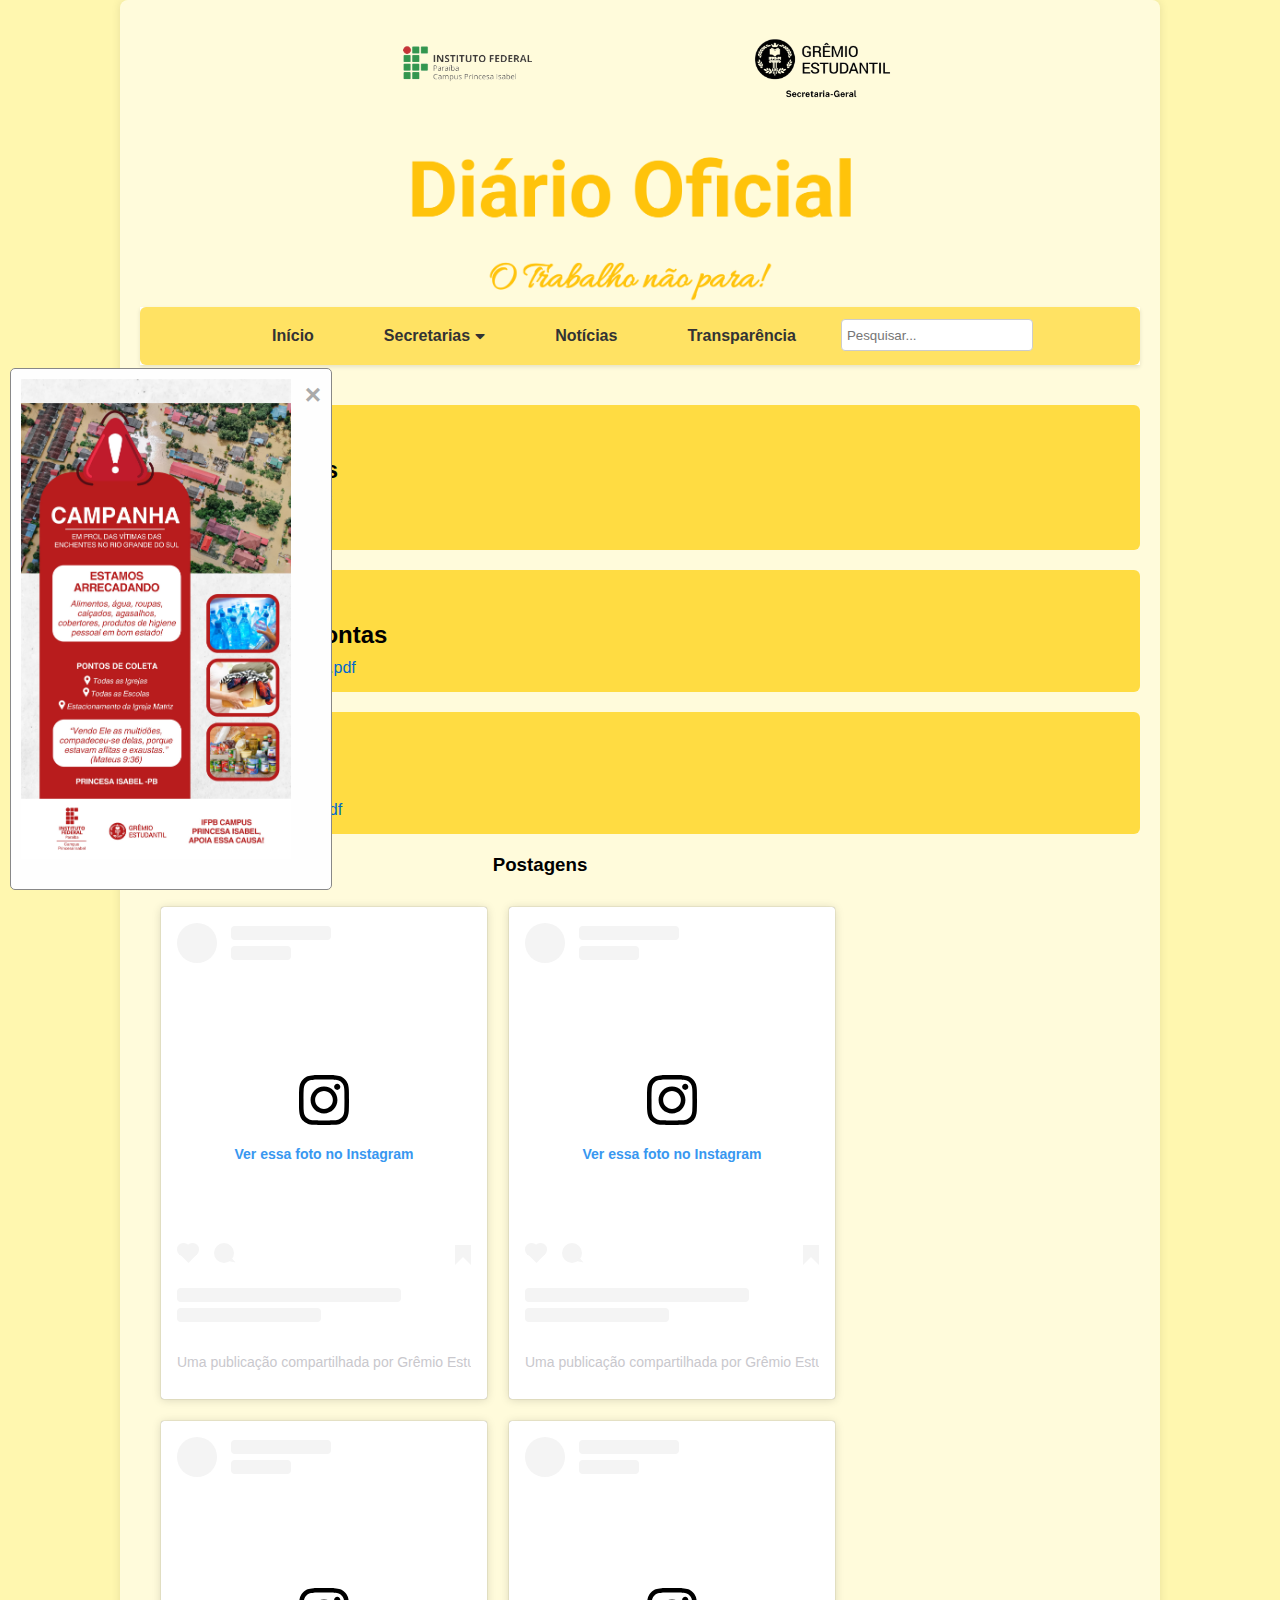
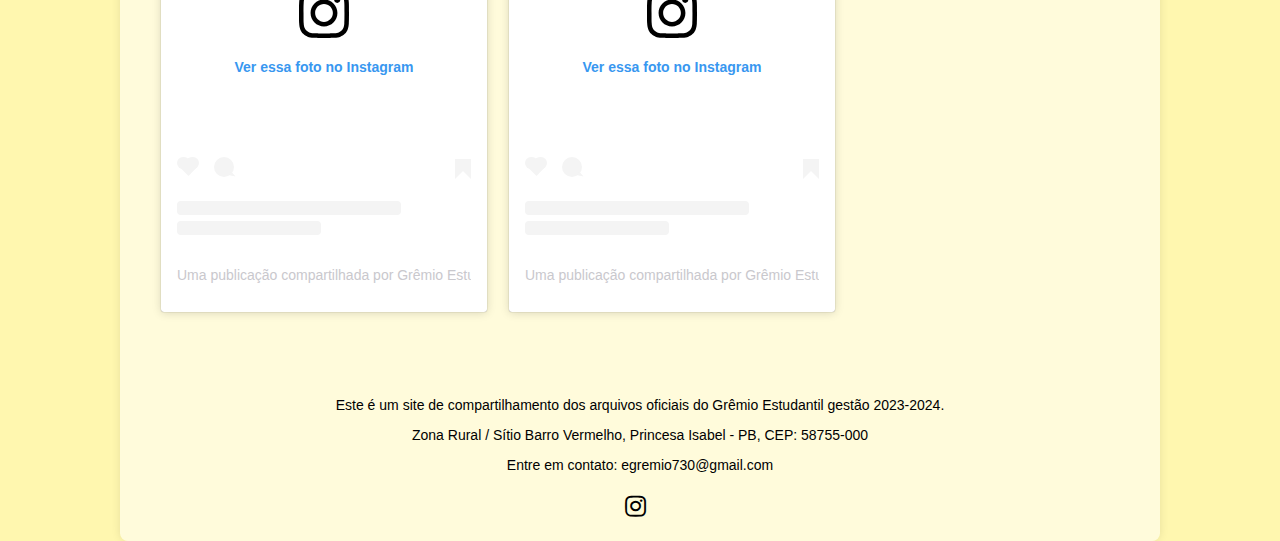
==== commit 29cb69a5: "Update index.html" ====
--- a/index.html
+++ b/index.html
@@ -57,9 +57,10 @@
                 <h3>Postagens</h3>
             <div class="instagram-grid">
                 <blockquote class="instagram-media" data-instgrm-permalink="https://www.instagram.com/p/C5B_D4ZvAwt/?utm_source=ig_embed&amp;utm_campaign=loading" data-instgrm-version="14" style=" background:#FFF; border:0; border-radius:3px; box-shadow:0 0 1px 0 rgba(0,0,0,0.5),0 1px 10px 0 rgba(0,0,0,0.15); margin: 1px; max-width:540px; min-width:326px; padding:0; width:99.375%; width:-webkit-calc(100% - 2px); width:calc(100% - 2px);"><div style="padding:16px;"> <a href="https://www.instagram.com/p/C5B_D4ZvAwt/?utm_source=ig_embed&amp;utm_campaign=loading" style=" background:#FFFFFF; line-height:0; padding:0 0; text-align:center; text-decoration:none; width:100%;" target="_blank"> <div style=" display: flex; flex-direction: row; align-items: center;"> <div style="background-color: #F4F4F4; border-radius: 50%; flex-grow: 0; height: 40px; margin-right: 14px; width: 40px;"></div> <div style="display: flex; flex-direction: column; flex-grow: 1; justify-content: center;"> <div style=" background-color: #F4F4F4; border-radius: 4px; flex-grow: 0; height: 14px; margin-bottom: 6px; width: 100px;"></div> <div style=" background-color: #F4F4F4; border-radius: 4px; flex-grow: 0; height: 14px; width: 60px;"></div></div></div><div style="padding: 19% 0;"></div> <div style="display:block; height:50px; margin:0 auto 12px; width:50px;"><svg width="50px" height="50px" viewBox="0 0 60 60" version="1.1" xmlns="https://www.w3.org/2000/svg" xmlns:xlink="https://www.w3.org/1999/xlink"><g stroke="none" stroke-width="1" fill="none" fill-rule="evenodd"><g transform="translate(-511.000000, -20.000000)" fill="#000000"><g><path d="M556.869,30.41 C554.814,30.41 553.148,32.076 553.148,34.131 C553.148,36.186 554.814,37.852 556.869,37.852 C558.924,37.852 560.59,36.186 560.59,34.131 C560.59,32.076 558.924,30.41 556.869,30.41 M541,60.657 C535.114,60.657 530.342,55.887 530.342,50 C530.342,44.114 535.114,39.342 541,39.342 C546.887,39.342 551.658,44.114 551.658,50 C551.658,55.887 546.887,60.657 541,60.657 M541,33.886 C532.1,33.886 524.886,41.1 524.886,50 C524.886,58.899 532.1,66.113 541,66.113 C549.9,66.113 557.115,58.899 557.115,50 C557.115,41.1 549.9,33.886 541,33.886 M565.378,62.101 C565.244,65.022 564.756,66.606 564.346,67.663 C563.803,69.06 563.154,70.057 562.106,71.106 C561.058,72.155 560.06,72.803 558.662,73.347 C557.607,73.757 556.021,74.244 553.102,74.378 C549.944,74.521 548.997,74.552 541,74.552 C533.003,74.552 532.056,74.521 528.898,74.378 C525.979,74.244 524.393,73.757 523.338,73.347 C521.94,72.803 520.942,72.155 519.894,71.106 C518.846,70.057 518.197,69.06 517.654,67.663 C517.244,66.606 516.755,65.022 516.623,62.101 C516.479,58.943 516.448,57.996 516.448,50 C516.448,42.003 516.479,41.056 516.623,37.899 C516.755,34.978 517.244,33.391 517.654,32.338 C518.197,30.938 518.846,29.942 519.894,28.894 C520.942,27.846 521.94,27.196 523.338,26.654 C524.393,26.244 525.979,25.756 528.898,25.623 C532.057,25.479 533.004,25.448 541,25.448 C548.997,25.448 549.943,25.479 553.102,25.623 C556.021,25.756 557.607,26.244 558.662,26.654 C560.06,27.196 561.058,27.846 562.106,28.894 C563.154,29.942 563.803,30.938 564.346,32.338 C564.756,33.391 565.244,34.978 565.378,37.899 C565.522,41.056 565.552,42.003 565.552,50 C565.552,57.996 565.522,58.943 565.378,62.101 M570.82,37.631 C570.674,34.438 570.167,32.258 569.425,30.349 C568.659,28.377 567.633,26.702 565.965,25.035 C564.297,23.368 562.623,22.342 560.652,21.575 C558.743,20.834 556.562,20.326 553.369,20.18 C550.169,20.033 549.148,20 541,20 C532.853,20 531.831,20.033 528.631,20.18 C525.438,20.326 523.257,20.834 521.349,21.575 C519.376,22.342 517.703,23.368 516.035,25.035 C514.368,26.702 513.342,28.377 512.574,30.349 C511.834,32.258 511.326,34.438 511.181,37.631 C511.035,40.831 511,41.851 511,50 C511,58.147 511.035,59.17 511.181,62.369 C511.326,65.562 511.834,67.743 512.574,69.651 C513.342,71.625 514.368,73.296 516.035,74.965 C517.703,76.634 519.376,77.658 521.349,78.425 C523.257,79.167 525.438,79.673 528.631,79.82 C531.831,79.965 532.853,80.001 541,80.001 C549.148,80.001 550.169,79.965 553.369,79.82 C556.562,79.673 558.743,79.167 560.652,78.425 C562.623,77.658 564.297,76.634 565.965,74.965 C567.633,73.296 568.659,71.625 569.425,69.651 C570.167,67.743 570.674,65.562 570.82,62.369 C570.966,59.17 571,58.147 571,50 C571,41.851 570.966,40.831 570.82,37.631"></path></g></g></g></svg></div><div style="padding-top: 8px;"> <div style=" color:#3897f0; font-family:Arial,sans-serif; font-size:14px; font-style:normal; font-weight:550; line-height:18px;">Ver essa foto no Instagram</div></div><div style="padding: 12.5% 0;"></div> <div style="display: flex; flex-direction: row; margin-bottom: 14px; align-items: center;"><div> <div style="background-color: #F4F4F4; border-radius: 50%; height: 12.5px; width: 12.5px; transform: translateX(0px) translateY(7px);"></div> <div style="background-color: #F4F4F4; height: 12.5px; transform: rotate(-45deg) translateX(3px) translateY(1px); width: 12.5px; flex-grow: 0; margin-right: 14px; margin-left: 2px;"></div> <div style="background-color: #F4F4F4; border-radius: 50%; height: 12.5px; width: 12.5px; transform: translateX(9px) translateY(-18px);"></div></div><div style="margin-left: 8px;"> <div style=" background-color: #F4F4F4; border-radius: 50%; flex-grow: 0; height: 20px; width: 20px;"></div> <div style=" width: 0; height: 0; border-top: 2px solid transparent; border-left: 6px solid #f4f4f4; border-bottom: 2px solid transparent; transform: translateX(16px) translateY(-4px) rotate(30deg)"></div></div><div style="margin-left: auto;"> <div style=" width: 0px; border-top: 8px solid #F4F4F4; border-right: 8px solid transparent; transform: translateY(16px);"></div> <div style=" background-color: #F4F4F4; flex-grow: 0; height: 12px; width: 16px; transform: translateY(-4px);"></div> <div style=" width: 0; height: 0; border-top: 8px solid #F4F4F4; border-left: 8px solid transparent; transform: translateY(-4px) translateX(8px);"></div></div></div> <div style="display: flex; flex-direction: column; flex-grow: 1; justify-content: center; margin-bottom: 24px;"> <div style=" background-color: #F4F4F4; border-radius: 4px; flex-grow: 0; height: 14px; margin-bottom: 6px; width: 224px;"></div> <div style=" background-color: #F4F4F4; border-radius: 4px; flex-grow: 0; height: 14px; width: 144px;"></div></div></a><p style=" color:#c9c8cd; font-family:Arial,sans-serif; font-size:14px; line-height:17px; margin-bottom:0; margin-top:8px; overflow:hidden; padding:8px 0 7px; text-align:center; text-overflow:ellipsis; white-space:nowrap;"><a href="https://www.instagram.com/p/C5B_D4ZvAwt/?utm_source=ig_embed&amp;utm_campaign=loading" style=" color:#c9c8cd; font-family:Arial,sans-serif; font-size:14px; font-style:normal; font-weight:normal; line-height:17px; text-decoration:none;" target="_blank">Uma publicação compartilhada por Grêmio Estudantil IFPB-PI (@gremio_ifpbpi)</a></p></div></blockquote> <script async src="//www.instagram.com/embed.js"></script>
-                <blockquote class="instagram-media" data-instgrm-permalink="https://www.instagram.com/p/C49AEQRvIKM/?utm_source=ig_embed&amp;utm_campaign=loading" data-instgrm-version="14" style=" background:#FFF; border:0; border-radius:3px; box-shadow:0 0 1px 0 rgba(0,0,0,0.5),0 1px 10px 0 rgba(0,0,0,0.15); margin: 1px; max-width:540px; min-width:326px; padding:0; width:99.375%; width:-webkit-calc(100% - 2px); width:calc(100% - 2px);"><div style="padding:16px;"> <a href="https://www.instagram.com/p/C49AEQRvIKM/?utm_source=ig_embed&amp;utm_campaign=loading" style=" background:#FFFFFF; line-height:0; padding:0 0; text-align:center; text-decoration:none; width:100%;" target="_blank"> <div style=" display: flex; flex-direction: row; align-items: center;"> <div style="background-color: #F4F4F4; border-radius: 50%; flex-grow: 0; height: 40px; margin-right: 14px; width: 40px;"></div> <div style="display: flex; flex-direction: column; flex-grow: 1; justify-content: center;"> <div style=" background-color: #F4F4F4; border-radius: 4px; flex-grow: 0; height: 14px; margin-bottom: 6px; width: 100px;"></div> <div style=" background-color: #F4F4F4; border-radius: 4px; flex-grow: 0; height: 14px; width: 60px;"></div></div></div><div style="padding: 19% 0;"></div> <div style="display:block; height:50px; margin:0 auto 12px; width:50px;"><svg width="50px" height="50px" viewBox="0 0 60 60" version="1.1" xmlns="https://www.w3.org/2000/svg" xmlns:xlink="https://www.w3.org/1999/xlink"><g stroke="none" stroke-width="1" fill="none" fill-rule="evenodd"><g transform="translate(-511.000000, -20.000000)" fill="#000000"><g><path d="M556.869,30.41 C554.814,30.41 553.148,32.076 553.148,34.131 C553.148,36.186 554.814,37.852 556.869,37.852 C558.924,37.852 560.59,36.186 560.59,34.131 C560.59,32.076 558.924,30.41 556.869,30.41 M541,60.657 C535.114,60.657 530.342,55.887 530.342,50 C530.342,44.114 535.114,39.342 541,39.342 C546.887,39.342 551.658,44.114 551.658,50 C551.658,55.887 546.887,60.657 541,60.657 M541,33.886 C532.1,33.886 524.886,41.1 524.886,50 C524.886,58.899 532.1,66.113 541,66.113 C549.9,66.113 557.115,58.899 557.115,50 C557.115,41.1 549.9,33.886 541,33.886 M565.378,62.101 C565.244,65.022 564.756,66.606 564.346,67.663 C563.803,69.06 563.154,70.057 562.106,71.106 C561.058,72.155 560.06,72.803 558.662,73.347 C557.607,73.757 556.021,74.244 553.102,74.378 C549.944,74.521 548.997,74.552 541,74.552 C533.003,74.552 532.056,74.521 528.898,74.378 C525.979,74.244 524.393,73.757 523.338,73.347 C521.94,72.803 520.942,72.155 519.894,71.106 C518.846,70.057 518.197,69.06 517.654,67.663 C517.244,66.606 516.755,65.022 516.623,62.101 C516.479,58.943 516.448,57.996 516.448,50 C516.448,42.003 516.479,41.056 516.623,37.899 C516.755,34.978 517.244,33.391 517.654,32.338 C518.197,30.938 518.846,29.942 519.894,28.894 C520.942,27.846 521.94,27.196 523.338,26.654 C524.393,26.244 525.979,25.756 528.898,25.623 C532.057,25.479 533.004,25.448 541,25.448 C548.997,25.448 549.943,25.479 553.102,25.623 C556.021,25.756 557.607,26.244 558.662,26.654 C560.06,27.196 561.058,27.846 562.106,28.894 C563.154,29.942 563.803,30.938 564.346,32.338 C564.756,33.391 565.244,34.978 565.378,37.899 C565.522,41.056 565.552,42.003 565.552,50 C565.552,57.996 565.522,58.943 565.378,62.101 M570.82,37.631 C570.674,34.438 570.167,32.258 569.425,30.349 C568.659,28.377 567.633,26.702 565.965,25.035 C564.297,23.368 562.623,22.342 560.652,21.575 C558.743,20.834 556.562,20.326 553.369,20.18 C550.169,20.033 549.148,20 541,20 C532.853,20 531.831,20.033 528.631,20.18 C525.438,20.326 523.257,20.834 521.349,21.575 C519.376,22.342 517.703,23.368 516.035,25.035 C514.368,26.702 513.342,28.377 512.574,30.349 C511.834,32.258 511.326,34.438 511.181,37.631 C511.035,40.831 511,41.851 511,50 C511,58.147 511.035,59.17 511.181,62.369 C511.326,65.562 511.834,67.743 512.574,69.651 C513.342,71.625 514.368,73.296 516.035,74.965 C517.703,76.634 519.376,77.658 521.349,78.425 C523.257,79.167 525.438,79.673 528.631,79.82 C531.831,79.965 532.853,80.001 541,80.001 C549.148,80.001 550.169,79.965 553.369,79.82 C556.562,79.673 558.743,79.167 560.652,78.425 C562.623,77.658 564.297,76.634 565.965,74.965 C567.633,73.296 568.659,71.625 569.425,69.651 C570.167,67.743 570.674,65.562 570.82,62.369 C570.966,59.17 571,58.147 571,50 C571,41.851 570.966,40.831 570.82,37.631"></path></g></g></g></svg></div><div style="padding-top: 8px;"> <div style=" color:#3897f0; font-family:Arial,sans-serif; font-size:14px; font-style:normal; font-weight:550; line-height:18px;">Ver essa foto no Instagram</div></div><div style="padding: 12.5% 0;"></div> <div style="display: flex; flex-direction: row; margin-bottom: 14px; align-items: center;"><div> <div style="background-color: #F4F4F4; border-radius: 50%; height: 12.5px; width: 12.5px; transform: translateX(0px) translateY(7px);"></div> <div style="background-color: #F4F4F4; height: 12.5px; transform: rotate(-45deg) translateX(3px) translateY(1px); width: 12.5px; flex-grow: 0; margin-right: 14px; margin-left: 2px;"></div> <div style="background-color: #F4F4F4; border-radius: 50%; height: 12.5px; width: 12.5px; transform: translateX(9px) translateY(-18px);"></div></div><div style="margin-left: 8px;"> <div style=" background-color: #F4F4F4; border-radius: 50%; flex-grow: 0; height: 20px; width: 20px;"></div> <div style=" width: 0; height: 0; border-top: 2px solid transparent; border-left: 6px solid #f4f4f4; border-bottom: 2px solid transparent; transform: translateX(16px) translateY(-4px) rotate(30deg)"></div></div><div style="margin-left: auto;"> <div style=" width: 0px; border-top: 8px solid #F4F4F4; border-right: 8px solid transparent; transform: translateY(16px);"></div> <div style=" background-color: #F4F4F4; flex-grow: 0; height: 12px; width: 16px; transform: translateY(-4px);"></div> <div style=" width: 0; height: 0; border-top: 8px solid #F4F4F4; border-left: 8px solid transparent; transform: translateY(-4px) translateX(8px);"></div></div></div> <div style="display: flex; flex-direction: column; flex-grow: 1; justify-content: center; margin-bottom: 24px;"> <div style=" background-color: #F4F4F4; border-radius: 4px; flex-grow: 0; height: 14px; margin-bottom: 6px; width: 224px;"></div> <div style=" background-color: #F4F4F4; border-radius: 4px; flex-grow: 0; height: 14px; width: 144px;"></div></div></a><p style=" color:#c9c8cd; font-family:Arial,sans-serif; font-size:14px; line-height:17px; margin-bottom:0; margin-top:8px; overflow:hidden; padding:8px 0 7px; text-align:center; text-overflow:ellipsis; white-space:nowrap;"><a href="https://www.instagram.com/p/C49AEQRvIKM/?utm_source=ig_embed&amp;utm_campaign=loading" style=" color:#c9c8cd; font-family:Arial,sans-serif; font-size:14px; font-style:normal; font-weight:normal; line-height:17px; text-decoration:none;" target="_blank">Uma publicação compartilhada por Grêmio Estudantil IFPB-PI (@gremio_ifpbpi)</a></p></div></blockquote> <script async src="//www.instagram.com/embed.js"></script>
-                <blockquote class="instagram-media" data-instgrm-permalink="https://www.instagram.com/p/C4rD5XDPqjF/?utm_source=ig_embed&amp;utm_campaign=loading" data-instgrm-version="14" style=" background:#FFF; border:0; border-radius:3px; box-shadow:0 0 1px 0 rgba(0,0,0,0.5),0 1px 10px 0 rgba(0,0,0,0.15); margin: 1px; max-width:540px; min-width:326px; padding:0; width:99.375%; width:-webkit-calc(100% - 2px); width:calc(100% - 2px);"><div style="padding:16px;"> <a href="https://www.instagram.com/p/C4rD5XDPqjF/?utm_source=ig_embed&amp;utm_campaign=loading" style=" background:#FFFFFF; line-height:0; padding:0 0; text-align:center; text-decoration:none; width:100%;" target="_blank"> <div style=" display: flex; flex-direction: row; align-items: center;"> <div style="background-color: #F4F4F4; border-radius: 50%; flex-grow: 0; height: 40px; margin-right: 14px; width: 40px;"></div> <div style="display: flex; flex-direction: column; flex-grow: 1; justify-content: center;"> <div style=" background-color: #F4F4F4; border-radius: 4px; flex-grow: 0; height: 14px; margin-bottom: 6px; width: 100px;"></div> <div style=" background-color: #F4F4F4; border-radius: 4px; flex-grow: 0; height: 14px; width: 60px;"></div></div></div><div style="padding: 19% 0;"></div> <div style="display:block; height:50px; margin:0 auto 12px; width:50px;"><svg width="50px" height="50px" viewBox="0 0 60 60" version="1.1" xmlns="https://www.w3.org/2000/svg" xmlns:xlink="https://www.w3.org/1999/xlink"><g stroke="none" stroke-width="1" fill="none" fill-rule="evenodd"><g transform="translate(-511.000000, -20.000000)" fill="#000000"><g><path d="M556.869,30.41 C554.814,30.41 553.148,32.076 553.148,34.131 C553.148,36.186 554.814,37.852 556.869,37.852 C558.924,37.852 560.59,36.186 560.59,34.131 C560.59,32.076 558.924,30.41 556.869,30.41 M541,60.657 C535.114,60.657 530.342,55.887 530.342,50 C530.342,44.114 535.114,39.342 541,39.342 C546.887,39.342 551.658,44.114 551.658,50 C551.658,55.887 546.887,60.657 541,60.657 M541,33.886 C532.1,33.886 524.886,41.1 524.886,50 C524.886,58.899 532.1,66.113 541,66.113 C549.9,66.113 557.115,58.899 557.115,50 C557.115,41.1 549.9,33.886 541,33.886 M565.378,62.101 C565.244,65.022 564.756,66.606 564.346,67.663 C563.803,69.06 563.154,70.057 562.106,71.106 C561.058,72.155 560.06,72.803 558.662,73.347 C557.607,73.757 556.021,74.244 553.102,74.378 C549.944,74.521 548.997,74.552 541,74.552 C533.003,74.552 532.056,74.521 528.898,74.378 C525.979,74.244 524.393,73.757 523.338,73.347 C521.94,72.803 520.942,72.155 519.894,71.106 C518.846,70.057 518.197,69.06 517.654,67.663 C517.244,66.606 516.755,65.022 516.623,62.101 C516.479,58.943 516.448,57.996 516.448,50 C516.448,42.003 516.479,41.056 516.623,37.899 C516.755,34.978 517.244,33.391 517.654,32.338 C518.197,30.938 518.846,29.942 519.894,28.894 C520.942,27.846 521.94,27.196 523.338,26.654 C524.393,26.244 525.979,25.756 528.898,25.623 C532.057,25.479 533.004,25.448 541,25.448 C548.997,25.448 549.943,25.479 553.102,25.623 C556.021,25.756 557.607,26.244 558.662,26.654 C560.06,27.196 561.058,27.846 562.106,28.894 C563.154,29.942 563.803,30.938 564.346,32.338 C564.756,33.391 565.244,34.978 565.378,37.899 C565.522,41.056 565.552,42.003 565.552,50 C565.552,57.996 565.522,58.943 565.378,62.101 M570.82,37.631 C570.674,34.438 570.167,32.258 569.425,30.349 C568.659,28.377 567.633,26.702 565.965,25.035 C564.297,23.368 562.623,22.342 560.652,21.575 C558.743,20.834 556.562,20.326 553.369,20.18 C550.169,20.033 549.148,20 541,20 C532.853,20 531.831,20.033 528.631,20.18 C525.438,20.326 523.257,20.834 521.349,21.575 C519.376,22.342 517.703,23.368 516.035,25.035 C514.368,26.702 513.342,28.377 512.574,30.349 C511.834,32.258 511.326,34.438 511.181,37.631 C511.035,40.831 511,41.851 511,50 C511,58.147 511.035,59.17 511.181,62.369 C511.326,65.562 511.834,67.743 512.574,69.651 C513.342,71.625 514.368,73.296 516.035,74.965 C517.703,76.634 519.376,77.658 521.349,78.425 C523.257,79.167 525.438,79.673 528.631,79.82 C531.831,79.965 532.853,80.001 541,80.001 C549.148,80.001 550.169,79.965 553.369,79.82 C556.562,79.673 558.743,79.167 560.652,78.425 C562.623,77.658 564.297,76.634 565.965,74.965 C567.633,73.296 568.659,71.625 569.425,69.651 C570.167,67.743 570.674,65.562 570.82,62.369 C570.966,59.17 571,58.147 571,50 C571,41.851 570.966,40.831 570.82,37.631"></path></g></g></g></svg></div><div style="padding-top: 8px;"> <div style=" color:#3897f0; font-family:Arial,sans-serif; font-size:14px; font-style:normal; font-weight:550; line-height:18px;">Ver essa foto no Instagram</div></div><div style="padding: 12.5% 0;"></div> <div style="display: flex; flex-direction: row; margin-bottom: 14px; align-items: center;"><div> <div style="background-color: #F4F4F4; border-radius: 50%; height: 12.5px; width: 12.5px; transform: translateX(0px) translateY(7px);"></div> <div style="background-color: #F4F4F4; height: 12.5px; transform: rotate(-45deg) translateX(3px) translateY(1px); width: 12.5px; flex-grow: 0; margin-right: 14px; margin-left: 2px;"></div> <div style="background-color: #F4F4F4; border-radius: 50%; height: 12.5px; width: 12.5px; transform: translateX(9px) translateY(-18px);"></div></div><div style="margin-left: 8px;"> <div style=" background-color: #F4F4F4; border-radius: 50%; flex-grow: 0; height: 20px; width: 20px;"></div> <div style=" width: 0; height: 0; border-top: 2px solid transparent; border-left: 6px solid #f4f4f4; border-bottom: 2px solid transparent; transform: translateX(16px) translateY(-4px) rotate(30deg)"></div></div><div style="margin-left: auto;"> <div style=" width: 0px; border-top: 8px solid #F4F4F4; border-right: 8px solid transparent; transform: translateY(16px);"></div> <div style=" background-color: #F4F4F4; flex-grow: 0; height: 12px; width: 16px; transform: translateY(-4px);"></div> <div style=" width: 0; height: 0; border-top: 8px solid #F4F4F4; border-left: 8px solid transparent; transform: translateY(-4px) translateX(8px);"></div></div></div> <div style="display: flex; flex-direction: column; flex-grow: 1; justify-content: center; margin-bottom: 24px;"> <div style=" background-color: #F4F4F4; border-radius: 4px; flex-grow: 0; height: 14px; margin-bottom: 6px; width: 224px;"></div> <div style=" background-color: #F4F4F4; border-radius: 4px; flex-grow: 0; height: 14px; width: 144px;"></div></div></a><p style=" color:#c9c8cd; font-family:Arial,sans-serif; font-size:14px; line-height:17px; margin-bottom:0; margin-top:8px; overflow:hidden; padding:8px 0 7px; text-align:center; text-overflow:ellipsis; white-space:nowrap;"><a href="https://www.instagram.com/p/C4rD5XDPqjF/?utm_source=ig_embed&amp;utm_campaign=loading" style=" color:#c9c8cd; font-family:Arial,sans-serif; font-size:14px; font-style:normal; font-weight:normal; line-height:17px; text-decoration:none;" target="_blank">Uma publicação compartilhada por Grêmio Estudantil IFPB-PI (@gremio_ifpbpi)</a></p></div></blockquote> <script async src="//www.instagram.com/embed.js"></script>
-                <blockquote class="instagram-media" data-instgrm-permalink="https://www.instagram.com/p/C4P3zDmOPjR/?utm_source=ig_embed&amp;utm_campaign=loading" data-instgrm-version="14" style=" background:#FFF; border:0; border-radius:3px; box-shadow:0 0 1px 0 rgba(0,0,0,0.5),0 1px 10px 0 rgba(0,0,0,0.15); margin: 1px; max-width:540px; min-width:326px; padding:0; width:99.375%; width:-webkit-calc(100% - 2px); width:calc(100% - 2px);"><div style="padding:16px;"> <a href="https://www.instagram.com/p/C4P3zDmOPjR/?utm_source=ig_embed&amp;utm_campaign=loading" style=" background:#FFFFFF; line-height:0; padding:0 0; text-align:center; text-decoration:none; width:100%;" target="_blank"> <div style=" display: flex; flex-direction: row; align-items: center;"> <div style="background-color: #F4F4F4; border-radius: 50%; flex-grow: 0; height: 40px; margin-right: 14px; width: 40px;"></div> <div style="display: flex; flex-direction: column; flex-grow: 1; justify-content: center;"> <div style=" background-color: #F4F4F4; border-radius: 4px; flex-grow: 0; height: 14px; margin-bottom: 6px; width: 100px;"></div> <div style=" background-color: #F4F4F4; border-radius: 4px; flex-grow: 0; height: 14px; width: 60px;"></div></div></div><div style="padding: 19% 0;"></div> <div style="display:block; height:50px; margin:0 auto 12px; width:50px;"><svg width="50px" height="50px" viewBox="0 0 60 60" version="1.1" xmlns="https://www.w3.org/2000/svg" xmlns:xlink="https://www.w3.org/1999/xlink"><g stroke="none" stroke-width="1" fill="none" fill-rule="evenodd"><g transform="translate(-511.000000, -20.000000)" fill="#000000"><g><path d="M556.869,30.41 C554.814,30.41 553.148,32.076 553.148,34.131 C553.148,36.186 554.814,37.852 556.869,37.852 C558.924,37.852 560.59,36.186 560.59,34.131 C560.59,32.076 558.924,30.41 556.869,30.41 M541,60.657 C535.114,60.657 530.342,55.887 530.342,50 C530.342,44.114 535.114,39.342 541,39.342 C546.887,39.342 551.658,44.114 551.658,50 C551.658,55.887 546.887,60.657 541,60.657 M541,33.886 C532.1,33.886 524.886,41.1 524.886,50 C524.886,58.899 532.1,66.113 541,66.113 C549.9,66.113 557.115,58.899 557.115,50 C557.115,41.1 549.9,33.886 541,33.886 M565.378,62.101 C565.244,65.022 564.756,66.606 564.346,67.663 C563.803,69.06 563.154,70.057 562.106,71.106 C561.058,72.155 560.06,72.803 558.662,73.347 C557.607,73.757 556.021,74.244 553.102,74.378 C549.944,74.521 548.997,74.552 541,74.552 C533.003,74.552 532.056,74.521 528.898,74.378 C525.979,74.244 524.393,73.757 523.338,73.347 C521.94,72.803 520.942,72.155 519.894,71.106 C518.846,70.057 518.197,69.06 517.654,67.663 C517.244,66.606 516.755,65.022 516.623,62.101 C516.479,58.943 516.448,57.996 516.448,50 C516.448,42.003 516.479,41.056 516.623,37.899 C516.755,34.978 517.244,33.391 517.654,32.338 C518.197,30.938 518.846,29.942 519.894,28.894 C520.942,27.846 521.94,27.196 523.338,26.654 C524.393,26.244 525.979,25.756 528.898,25.623 C532.057,25.479 533.004,25.448 541,25.448 C548.997,25.448 549.943,25.479 553.102,25.623 C556.021,25.756 557.607,26.244 558.662,26.654 C560.06,27.196 561.058,27.846 562.106,28.894 C563.154,29.942 563.803,30.938 564.346,32.338 C564.756,33.391 565.244,34.978 565.378,37.899 C565.522,41.056 565.552,42.003 565.552,50 C565.552,57.996 565.522,58.943 565.378,62.101 M570.82,37.631 C570.674,34.438 570.167,32.258 569.425,30.349 C568.659,28.377 567.633,26.702 565.965,25.035 C564.297,23.368 562.623,22.342 560.652,21.575 C558.743,20.834 556.562,20.326 553.369,20.18 C550.169,20.033 549.148,20 541,20 C532.853,20 531.831,20.033 528.631,20.18 C525.438,20.326 523.257,20.834 521.349,21.575 C519.376,22.342 517.703,23.368 516.035,25.035 C514.368,26.702 513.342,28.377 512.574,30.349 C511.834,32.258 511.326,34.438 511.181,37.631 C511.035,40.831 511,41.851 511,50 C511,58.147 511.035,59.17 511.181,62.369 C511.326,65.562 511.834,67.743 512.574,69.651 C513.342,71.625 514.368,73.296 516.035,74.965 C517.703,76.634 519.376,77.658 521.349,78.425 C523.257,79.167 525.438,79.673 528.631,79.82 C531.831,79.965 532.853,80.001 541,80.001 C549.148,80.001 550.169,79.965 553.369,79.82 C556.562,79.673 558.743,79.167 560.652,78.425 C562.623,77.658 564.297,76.634 565.965,74.965 C567.633,73.296 568.659,71.625 569.425,69.651 C570.167,67.743 570.674,65.562 570.82,62.369 C570.966,59.17 571,58.147 571,50 C571,41.851 570.966,40.831 570.82,37.631"></path></g></g></g></svg></div><div style="padding-top: 8px;"> <div style=" color:#3897f0; font-family:Arial,sans-serif; font-size:14px; font-style:normal; font-weight:550; line-height:18px;">Ver essa foto no Instagram</div></div><div style="padding: 12.5% 0;"></div> <div style="display: flex; flex-direction: row; margin-bottom: 14px; align-items: center;"><div> <div style="background-color: #F4F4F4; border-radius: 50%; height: 12.5px; width: 12.5px; transform: translateX(0px) translateY(7px);"></div> <div style="background-color: #F4F4F4; height: 12.5px; transform: rotate(-45deg) translateX(3px) translateY(1px); width: 12.5px; flex-grow: 0; margin-right: 14px; margin-left: 2px;"></div> <div style="background-color: #F4F4F4; border-radius: 50%; height: 12.5px; width: 12.5px; transform: translateX(9px) translateY(-18px);"></div></div><div style="margin-left: 8px;"> <div style=" background-color: #F4F4F4; border-radius: 50%; flex-grow: 0; height: 20px; width: 20px;"></div> <div style=" width: 0; height: 0; border-top: 2px solid transparent; border-left: 6px solid #f4f4f4; border-bottom: 2px solid transparent; transform: translateX(16px) translateY(-4px) rotate(30deg)"></div></div><div style="margin-left: auto;"> <div style=" width: 0px; border-top: 8px solid #F4F4F4; border-right: 8px solid transparent; transform: translateY(16px);"></div> <div style=" background-color: #F4F4F4; flex-grow: 0; height: 12px; width: 16px; transform: translateY(-4px);"></div> <div style=" width: 0; height: 0; border-top: 8px solid #F4F4F4; border-left: 8px solid transparent; transform: translateY(-4px) translateX(8px);"></div></div></div> <div style="display: flex; flex-direction: column; flex-grow: 1; justify-content: center; margin-bottom: 24px;"> <div style=" background-color: #F4F4F4; border-radius: 4px; flex-grow: 0; height: 14px; margin-bottom: 6px; width: 224px;"></div> <div style=" background-color: #F4F4F4; border-radius: 4px; flex-grow: 0; height: 14px; width: 144px;"></div></div></a><p style=" color:#c9c8cd; font-family:Arial,sans-serif; font-size:14px; line-height:17px; margin-bottom:0; margin-top:8px; overflow:hidden; padding:8px 0 7px; text-align:center; text-overflow:ellipsis; white-space:nowrap;"><a href="https://www.instagram.com/p/C4P3zDmOPjR/?utm_source=ig_embed&amp;utm_campaign=loading" style=" color:#c9c8cd; font-family:Arial,sans-serif; font-size:14px; font-style:normal; font-weight:normal; line-height:17px; text-decoration:none;" target="_blank">Uma publicação compartilhada por Grêmio Estudantil IFPB-PI (@gremio_ifpbpi)</a></p></div></blockquote> <script async src="//www.instagram.com/embed.js"></script>
+                <blockquote class="instagram-media" data-instgrm-permalink="https://www.instagram.com/p/C632Vo5uVlj/?utm_source=ig_embed&amp;utm_campaign=loading" data-instgrm-version="14" style=" background:#FFF; border:0; border-radius:3px; box-shadow:0 0 1px 0 rgba(0,0,0,0.5),0 1px 10px 0 rgba(0,0,0,0.15); margin: 1px; max-width:540px; min-width:326px; padding:0; width:99.375%; width:-webkit-calc(100% - 2px); width:calc(100% - 2px);"><div style="padding:16px;"> <a href="https://www.instagram.com/p/C632Vo5uVlj/?utm_source=ig_embed&amp;utm_campaign=loading" style=" background:#FFFFFF; line-height:0; padding:0 0; text-align:center; text-decoration:none; width:100%;" target="_blank"> <div style=" display: flex; flex-direction: row; align-items: center;"> <div style="background-color: #F4F4F4; border-radius: 50%; flex-grow: 0; height: 40px; margin-right: 14px; width: 40px;"></div> <div style="display: flex; flex-direction: column; flex-grow: 1; justify-content: center;"> <div style=" background-color: #F4F4F4; border-radius: 4px; flex-grow: 0; height: 14px; margin-bottom: 6px; width: 100px;"></div> <div style=" background-color: #F4F4F4; border-radius: 4px; flex-grow: 0; height: 14px; width: 60px;"></div></div></div><div style="padding: 19% 0;"></div> <div style="display:block; height:50px; margin:0 auto 12px; width:50px;"><svg width="50px" height="50px" viewBox="0 0 60 60" version="1.1" xmlns="https://www.w3.org/2000/svg" xmlns:xlink="https://www.w3.org/1999/xlink"><g stroke="none" stroke-width="1" fill="none" fill-rule="evenodd"><g transform="translate(-511.000000, -20.000000)" fill="#000000"><g><path d="M556.869,30.41 C554.814,30.41 553.148,32.076 553.148,34.131 C553.148,36.186 554.814,37.852 556.869,37.852 C558.924,37.852 560.59,36.186 560.59,34.131 C560.59,32.076 558.924,30.41 556.869,30.41 M541,60.657 C535.114,60.657 530.342,55.887 530.342,50 C530.342,44.114 535.114,39.342 541,39.342 C546.887,39.342 551.658,44.114 551.658,50 C551.658,55.887 546.887,60.657 541,60.657 M541,33.886 C532.1,33.886 524.886,41.1 524.886,50 C524.886,58.899 532.1,66.113 541,66.113 C549.9,66.113 557.115,58.899 557.115,50 C557.115,41.1 549.9,33.886 541,33.886 M565.378,62.101 C565.244,65.022 564.756,66.606 564.346,67.663 C563.803,69.06 563.154,70.057 562.106,71.106 C561.058,72.155 560.06,72.803 558.662,73.347 C557.607,73.757 556.021,74.244 553.102,74.378 C549.944,74.521 548.997,74.552 541,74.552 C533.003,74.552 532.056,74.521 528.898,74.378 C525.979,74.244 524.393,73.757 523.338,73.347 C521.94,72.803 520.942,72.155 519.894,71.106 C518.846,70.057 518.197,69.06 517.654,67.663 C517.244,66.606 516.755,65.022 516.623,62.101 C516.479,58.943 516.448,57.996 516.448,50 C516.448,42.003 516.479,41.056 516.623,37.899 C516.755,34.978 517.244,33.391 517.654,32.338 C518.197,30.938 518.846,29.942 519.894,28.894 C520.942,27.846 521.94,27.196 523.338,26.654 C524.393,26.244 525.979,25.756 528.898,25.623 C532.057,25.479 533.004,25.448 541,25.448 C548.997,25.448 549.943,25.479 553.102,25.623 C556.021,25.756 557.607,26.244 558.662,26.654 C560.06,27.196 561.058,27.846 562.106,28.894 C563.154,29.942 563.803,30.938 564.346,32.338 C564.756,33.391 565.244,34.978 565.378,37.899 C565.522,41.056 565.552,42.003 565.552,50 C565.552,57.996 565.522,58.943 565.378,62.101 M570.82,37.631 C570.674,34.438 570.167,32.258 569.425,30.349 C568.659,28.377 567.633,26.702 565.965,25.035 C564.297,23.368 562.623,22.342 560.652,21.575 C558.743,20.834 556.562,20.326 553.369,20.18 C550.169,20.033 549.148,20 541,20 C532.853,20 531.831,20.033 528.631,20.18 C525.438,20.326 523.257,20.834 521.349,21.575 C519.376,22.342 517.703,23.368 516.035,25.035 C514.368,26.702 513.342,28.377 512.574,30.349 C511.834,32.258 511.326,34.438 511.181,37.631 C511.035,40.831 511,41.851 511,50 C511,58.147 511.035,59.17 511.181,62.369 C511.326,65.562 511.834,67.743 512.574,69.651 C513.342,71.625 514.368,73.296 516.035,74.965 C517.703,76.634 519.376,77.658 521.349,78.425 C523.257,79.167 525.438,79.673 528.631,79.82 C531.831,79.965 532.853,80.001 541,80.001 C549.148,80.001 550.169,79.965 553.369,79.82 C556.562,79.673 558.743,79.167 560.652,78.425 C562.623,77.658 564.297,76.634 565.965,74.965 C567.633,73.296 568.659,71.625 569.425,69.651 C570.167,67.743 570.674,65.562 570.82,62.369 C570.966,59.17 571,58.147 571,50 C571,41.851 570.966,40.831 570.82,37.631"></path></g></g></g></svg></div><div style="padding-top: 8px;"> <div style=" color:#3897f0; font-family:Arial,sans-serif; font-size:14px; font-style:normal; font-weight:550; line-height:18px;">Ver essa foto no Instagram</div></div><div style="padding: 12.5% 0;"></div> <div style="display: flex; flex-direction: row; margin-bottom: 14px; align-items: center;"><div> <div style="background-color: #F4F4F4; border-radius: 50%; height: 12.5px; width: 12.5px; transform: translateX(0px) translateY(7px);"></div> <div style="background-color: #F4F4F4; height: 12.5px; transform: rotate(-45deg) translateX(3px) translateY(1px); width: 12.5px; flex-grow: 0; margin-right: 14px; margin-left: 2px;"></div> <div style="background-color: #F4F4F4; border-radius: 50%; height: 12.5px; width: 12.5px; transform: translateX(9px) translateY(-18px);"></div></div><div style="margin-left: 8px;"> <div style=" background-color: #F4F4F4; border-radius: 50%; flex-grow: 0; height: 20px; width: 20px;"></div> <div style=" width: 0; height: 0; border-top: 2px solid transparent; border-left: 6px solid #f4f4f4; border-bottom: 2px solid transparent; transform: translateX(16px) translateY(-4px) rotate(30deg)"></div></div><div style="margin-left: auto;"> <div style=" width: 0px; border-top: 8px solid #F4F4F4; border-right: 8px solid transparent; transform: translateY(16px);"></div> <div style=" background-color: #F4F4F4; flex-grow: 0; height: 12px; width: 16px; transform: translateY(-4px);"></div> <div style=" width: 0; height: 0; border-top: 8px solid #F4F4F4; border-left: 8px solid transparent; transform: translateY(-4px) translateX(8px);"></div></div></div> <div style="display: flex; flex-direction: column; flex-grow: 1; justify-content: center; margin-bottom: 24px;"> <div style=" background-color: #F4F4F4; border-radius: 4px; flex-grow: 0; height: 14px; margin-bottom: 6px; width: 224px;"></div> <div style=" background-color: #F4F4F4; border-radius: 4px; flex-grow: 0; height: 14px; width: 144px;"></div></div></a><p style=" color:#c9c8cd; font-family:Arial,sans-serif; font-size:14px; line-height:17px; margin-bottom:0; margin-top:8px; overflow:hidden; padding:8px 0 7px; text-align:center; text-overflow:ellipsis; white-space:nowrap;"><a href="https://www.instagram.com/p/C632Vo5uVlj/?utm_source=ig_embed&amp;utm_campaign=loading" style=" color:#c9c8cd; font-family:Arial,sans-serif; font-size:14px; font-style:normal; font-weight:normal; line-height:17px; text-decoration:none;" target="_blank">Uma publicação compartilhada por Grêmio Estudantil IFPB-PI (@gremio_ifpbpi)</a></p></div></blockquote> <script async src="//www.instagram.com/embed.js"></script>
+                <blockquote class="instagram-media" data-instgrm-permalink="https://www.instagram.com/p/C6xO1wmt9pP/?utm_source=ig_embed&amp;utm_campaign=loading" data-instgrm-version="14" style=" background:#FFF; border:0; border-radius:3px; box-shadow:0 0 1px 0 rgba(0,0,0,0.5),0 1px 10px 0 rgba(0,0,0,0.15); margin: 1px; max-width:540px; min-width:326px; padding:0; width:99.375%; width:-webkit-calc(100% - 2px); width:calc(100% - 2px);"><div style="padding:16px;"> <a href="https://www.instagram.com/p/C6xO1wmt9pP/?utm_source=ig_embed&amp;utm_campaign=loading" style=" background:#FFFFFF; line-height:0; padding:0 0; text-align:center; text-decoration:none; width:100%;" target="_blank"> <div style=" display: flex; flex-direction: row; align-items: center;"> <div style="background-color: #F4F4F4; border-radius: 50%; flex-grow: 0; height: 40px; margin-right: 14px; width: 40px;"></div> <div style="display: flex; flex-direction: column; flex-grow: 1; justify-content: center;"> <div style=" background-color: #F4F4F4; border-radius: 4px; flex-grow: 0; height: 14px; margin-bottom: 6px; width: 100px;"></div> <div style=" background-color: #F4F4F4; border-radius: 4px; flex-grow: 0; height: 14px; width: 60px;"></div></div></div><div style="padding: 19% 0;"></div> <div style="display:block; height:50px; margin:0 auto 12px; width:50px;"><svg width="50px" height="50px" viewBox="0 0 60 60" version="1.1" xmlns="https://www.w3.org/2000/svg" xmlns:xlink="https://www.w3.org/1999/xlink"><g stroke="none" stroke-width="1" fill="none" fill-rule="evenodd"><g transform="translate(-511.000000, -20.000000)" fill="#000000"><g><path d="M556.869,30.41 C554.814,30.41 553.148,32.076 553.148,34.131 C553.148,36.186 554.814,37.852 556.869,37.852 C558.924,37.852 560.59,36.186 560.59,34.131 C560.59,32.076 558.924,30.41 556.869,30.41 M541,60.657 C535.114,60.657 530.342,55.887 530.342,50 C530.342,44.114 535.114,39.342 541,39.342 C546.887,39.342 551.658,44.114 551.658,50 C551.658,55.887 546.887,60.657 541,60.657 M541,33.886 C532.1,33.886 524.886,41.1 524.886,50 C524.886,58.899 532.1,66.113 541,66.113 C549.9,66.113 557.115,58.899 557.115,50 C557.115,41.1 549.9,33.886 541,33.886 M565.378,62.101 C565.244,65.022 564.756,66.606 564.346,67.663 C563.803,69.06 563.154,70.057 562.106,71.106 C561.058,72.155 560.06,72.803 558.662,73.347 C557.607,73.757 556.021,74.244 553.102,74.378 C549.944,74.521 548.997,74.552 541,74.552 C533.003,74.552 532.056,74.521 528.898,74.378 C525.979,74.244 524.393,73.757 523.338,73.347 C521.94,72.803 520.942,72.155 519.894,71.106 C518.846,70.057 518.197,69.06 517.654,67.663 C517.244,66.606 516.755,65.022 516.623,62.101 C516.479,58.943 516.448,57.996 516.448,50 C516.448,42.003 516.479,41.056 516.623,37.899 C516.755,34.978 517.244,33.391 517.654,32.338 C518.197,30.938 518.846,29.942 519.894,28.894 C520.942,27.846 521.94,27.196 523.338,26.654 C524.393,26.244 525.979,25.756 528.898,25.623 C532.057,25.479 533.004,25.448 541,25.448 C548.997,25.448 549.943,25.479 553.102,25.623 C556.021,25.756 557.607,26.244 558.662,26.654 C560.06,27.196 561.058,27.846 562.106,28.894 C563.154,29.942 563.803,30.938 564.346,32.338 C564.756,33.391 565.244,34.978 565.378,37.899 C565.522,41.056 565.552,42.003 565.552,50 C565.552,57.996 565.522,58.943 565.378,62.101 M570.82,37.631 C570.674,34.438 570.167,32.258 569.425,30.349 C568.659,28.377 567.633,26.702 565.965,25.035 C564.297,23.368 562.623,22.342 560.652,21.575 C558.743,20.834 556.562,20.326 553.369,20.18 C550.169,20.033 549.148,20 541,20 C532.853,20 531.831,20.033 528.631,20.18 C525.438,20.326 523.257,20.834 521.349,21.575 C519.376,22.342 517.703,23.368 516.035,25.035 C514.368,26.702 513.342,28.377 512.574,30.349 C511.834,32.258 511.326,34.438 511.181,37.631 C511.035,40.831 511,41.851 511,50 C511,58.147 511.035,59.17 511.181,62.369 C511.326,65.562 511.834,67.743 512.574,69.651 C513.342,71.625 514.368,73.296 516.035,74.965 C517.703,76.634 519.376,77.658 521.349,78.425 C523.257,79.167 525.438,79.673 528.631,79.82 C531.831,79.965 532.853,80.001 541,80.001 C549.148,80.001 550.169,79.965 553.369,79.82 C556.562,79.673 558.743,79.167 560.652,78.425 C562.623,77.658 564.297,76.634 565.965,74.965 C567.633,73.296 568.659,71.625 569.425,69.651 C570.167,67.743 570.674,65.562 570.82,62.369 C570.966,59.17 571,58.147 571,50 C571,41.851 570.966,40.831 570.82,37.631"></path></g></g></g></svg></div><div style="padding-top: 8px;"> <div style=" color:#3897f0; font-family:Arial,sans-serif; font-size:14px; font-style:normal; font-weight:550; line-height:18px;">Ver essa foto no Instagram</div></div><div style="padding: 12.5% 0;"></div> <div style="display: flex; flex-direction: row; margin-bottom: 14px; align-items: center;"><div> <div style="background-color: #F4F4F4; border-radius: 50%; height: 12.5px; width: 12.5px; transform: translateX(0px) translateY(7px);"></div> <div style="background-color: #F4F4F4; height: 12.5px; transform: rotate(-45deg) translateX(3px) translateY(1px); width: 12.5px; flex-grow: 0; margin-right: 14px; margin-left: 2px;"></div> <div style="background-color: #F4F4F4; border-radius: 50%; height: 12.5px; width: 12.5px; transform: translateX(9px) translateY(-18px);"></div></div><div style="margin-left: 8px;"> <div style=" background-color: #F4F4F4; border-radius: 50%; flex-grow: 0; height: 20px; width: 20px;"></div> <div style=" width: 0; height: 0; border-top: 2px solid transparent; border-left: 6px solid #f4f4f4; border-bottom: 2px solid transparent; transform: translateX(16px) translateY(-4px) rotate(30deg)"></div></div><div style="margin-left: auto;"> <div style=" width: 0px; border-top: 8px solid #F4F4F4; border-right: 8px solid transparent; transform: translateY(16px);"></div> <div style=" background-color: #F4F4F4; flex-grow: 0; height: 12px; width: 16px; transform: translateY(-4px);"></div> <div style=" width: 0; height: 0; border-top: 8px solid #F4F4F4; border-left: 8px solid transparent; transform: translateY(-4px) translateX(8px);"></div></div></div> <div style="display: flex; flex-direction: column; flex-grow: 1; justify-content: center; margin-bottom: 24px;"> <div style=" background-color: #F4F4F4; border-radius: 4px; flex-grow: 0; height: 14px; margin-bottom: 6px; width: 224px;"></div> <div style=" background-color: #F4F4F4; border-radius: 4px; flex-grow: 0; height: 14px; width: 144px;"></div></div></a><p style=" color:#c9c8cd; font-family:Arial,sans-serif; font-size:14px; line-height:17px; margin-bottom:0; margin-top:8px; overflow:hidden; padding:8px 0 7px; text-align:center; text-overflow:ellipsis; white-space:nowrap;"><a href="https://www.instagram.com/p/C6xO1wmt9pP/?utm_source=ig_embed&amp;utm_campaign=loading" style=" color:#c9c8cd; font-family:Arial,sans-serif; font-size:14px; font-style:normal; font-weight:normal; line-height:17px; text-decoration:none;" target="_blank">Uma publicação compartilhada por Grêmio Estudantil IFPB-PI (@gremio_ifpbpi)</a></p></div></blockquote> <script async src="//www.instagram.com/embed.js"></script>
+                <blockquote class="instagram-media" data-instgrm-permalink="https://www.instagram.com/p/C6wEGDIu6FG/?utm_source=ig_embed&amp;utm_campaign=loading" data-instgrm-version="14" style=" background:#FFF; border:0; border-radius:3px; box-shadow:0 0 1px 0 rgba(0,0,0,0.5),0 1px 10px 0 rgba(0,0,0,0.15); margin: 1px; max-width:540px; min-width:326px; padding:0; width:99.375%; width:-webkit-calc(100% - 2px); width:calc(100% - 2px);"><div style="padding:16px;"> <a href="https://www.instagram.com/p/C6wEGDIu6FG/?utm_source=ig_embed&amp;utm_campaign=loading" style=" background:#FFFFFF; line-height:0; padding:0 0; text-align:center; text-decoration:none; width:100%;" target="_blank"> <div style=" display: flex; flex-direction: row; align-items: center;"> <div style="background-color: #F4F4F4; border-radius: 50%; flex-grow: 0; height: 40px; margin-right: 14px; width: 40px;"></div> <div style="display: flex; flex-direction: column; flex-grow: 1; justify-content: center;"> <div style=" background-color: #F4F4F4; border-radius: 4px; flex-grow: 0; height: 14px; margin-bottom: 6px; width: 100px;"></div> <div style=" background-color: #F4F4F4; border-radius: 4px; flex-grow: 0; height: 14px; width: 60px;"></div></div></div><div style="padding: 19% 0;"></div> <div style="display:block; height:50px; margin:0 auto 12px; width:50px;"><svg width="50px" height="50px" viewBox="0 0 60 60" version="1.1" xmlns="https://www.w3.org/2000/svg" xmlns:xlink="https://www.w3.org/1999/xlink"><g stroke="none" stroke-width="1" fill="none" fill-rule="evenodd"><g transform="translate(-511.000000, -20.000000)" fill="#000000"><g><path d="M556.869,30.41 C554.814,30.41 553.148,32.076 553.148,34.131 C553.148,36.186 554.814,37.852 556.869,37.852 C558.924,37.852 560.59,36.186 560.59,34.131 C560.59,32.076 558.924,30.41 556.869,30.41 M541,60.657 C535.114,60.657 530.342,55.887 530.342,50 C530.342,44.114 535.114,39.342 541,39.342 C546.887,39.342 551.658,44.114 551.658,50 C551.658,55.887 546.887,60.657 541,60.657 M541,33.886 C532.1,33.886 524.886,41.1 524.886,50 C524.886,58.899 532.1,66.113 541,66.113 C549.9,66.113 557.115,58.899 557.115,50 C557.115,41.1 549.9,33.886 541,33.886 M565.378,62.101 C565.244,65.022 564.756,66.606 564.346,67.663 C563.803,69.06 563.154,70.057 562.106,71.106 C561.058,72.155 560.06,72.803 558.662,73.347 C557.607,73.757 556.021,74.244 553.102,74.378 C549.944,74.521 548.997,74.552 541,74.552 C533.003,74.552 532.056,74.521 528.898,74.378 C525.979,74.244 524.393,73.757 523.338,73.347 C521.94,72.803 520.942,72.155 519.894,71.106 C518.846,70.057 518.197,69.06 517.654,67.663 C517.244,66.606 516.755,65.022 516.623,62.101 C516.479,58.943 516.448,57.996 516.448,50 C516.448,42.003 516.479,41.056 516.623,37.899 C516.755,34.978 517.244,33.391 517.654,32.338 C518.197,30.938 518.846,29.942 519.894,28.894 C520.942,27.846 521.94,27.196 523.338,26.654 C524.393,26.244 525.979,25.756 528.898,25.623 C532.057,25.479 533.004,25.448 541,25.448 C548.997,25.448 549.943,25.479 553.102,25.623 C556.021,25.756 557.607,26.244 558.662,26.654 C560.06,27.196 561.058,27.846 562.106,28.894 C563.154,29.942 563.803,30.938 564.346,32.338 C564.756,33.391 565.244,34.978 565.378,37.899 C565.522,41.056 565.552,42.003 565.552,50 C565.552,57.996 565.522,58.943 565.378,62.101 M570.82,37.631 C570.674,34.438 570.167,32.258 569.425,30.349 C568.659,28.377 567.633,26.702 565.965,25.035 C564.297,23.368 562.623,22.342 560.652,21.575 C558.743,20.834 556.562,20.326 553.369,20.18 C550.169,20.033 549.148,20 541,20 C532.853,20 531.831,20.033 528.631,20.18 C525.438,20.326 523.257,20.834 521.349,21.575 C519.376,22.342 517.703,23.368 516.035,25.035 C514.368,26.702 513.342,28.377 512.574,30.349 C511.834,32.258 511.326,34.438 511.181,37.631 C511.035,40.831 511,41.851 511,50 C511,58.147 511.035,59.17 511.181,62.369 C511.326,65.562 511.834,67.743 512.574,69.651 C513.342,71.625 514.368,73.296 516.035,74.965 C517.703,76.634 519.376,77.658 521.349,78.425 C523.257,79.167 525.438,79.673 528.631,79.82 C531.831,79.965 532.853,80.001 541,80.001 C549.148,80.001 550.169,79.965 553.369,79.82 C556.562,79.673 558.743,79.167 560.652,78.425 C562.623,77.658 564.297,76.634 565.965,74.965 C567.633,73.296 568.659,71.625 569.425,69.651 C570.167,67.743 570.674,65.562 570.82,62.369 C570.966,59.17 571,58.147 571,50 C571,41.851 570.966,40.831 570.82,37.631"></path></g></g></g></svg></div><div style="padding-top: 8px;"> <div style=" color:#3897f0; font-family:Arial,sans-serif; font-size:14px; font-style:normal; font-weight:550; line-height:18px;">Ver essa foto no Instagram</div></div><div style="padding: 12.5% 0;"></div> <div style="display: flex; flex-direction: row; margin-bottom: 14px; align-items: center;"><div> <div style="background-color: #F4F4F4; border-radius: 50%; height: 12.5px; width: 12.5px; transform: translateX(0px) translateY(7px);"></div> <div style="background-color: #F4F4F4; height: 12.5px; transform: rotate(-45deg) translateX(3px) translateY(1px); width: 12.5px; flex-grow: 0; margin-right: 14px; margin-left: 2px;"></div> <div style="background-color: #F4F4F4; border-radius: 50%; height: 12.5px; width: 12.5px; transform: translateX(9px) translateY(-18px);"></div></div><div style="margin-left: 8px;"> <div style=" background-color: #F4F4F4; border-radius: 50%; flex-grow: 0; height: 20px; width: 20px;"></div> <div style=" width: 0; height: 0; border-top: 2px solid transparent; border-left: 6px solid #f4f4f4; border-bottom: 2px solid transparent; transform: translateX(16px) translateY(-4px) rotate(30deg)"></div></div><div style="margin-left: auto;"> <div style=" width: 0px; border-top: 8px solid #F4F4F4; border-right: 8px solid transparent; transform: translateY(16px);"></div> <div style=" background-color: #F4F4F4; flex-grow: 0; height: 12px; width: 16px; transform: translateY(-4px);"></div> <div style=" width: 0; height: 0; border-top: 8px solid #F4F4F4; border-left: 8px solid transparent; transform: translateY(-4px) translateX(8px);"></div></div></div> <div style="display: flex; flex-direction: column; flex-grow: 1; justify-content: center; margin-bottom: 24px;"> <div style=" background-color: #F4F4F4; border-radius: 4px; flex-grow: 0; height: 14px; margin-bottom: 6px; width: 224px;"></div> <div style=" background-color: #F4F4F4; border-radius: 4px; flex-grow: 0; height: 14px; width: 144px;"></div></div></a><p style=" color:#c9c8cd; font-family:Arial,sans-serif; font-size:14px; line-height:17px; margin-bottom:0; margin-top:8px; overflow:hidden; padding:8px 0 7px; text-align:center; text-overflow:ellipsis; white-space:nowrap;"><a href="https://www.instagram.com/p/C6wEGDIu6FG/?utm_source=ig_embed&amp;utm_campaign=loading" style=" color:#c9c8cd; font-family:Arial,sans-serif; font-size:14px; font-style:normal; font-weight:normal; line-height:17px; text-decoration:none;" target="_blank">Uma publicação compartilhada por Grêmio Estudantil IFPB-PI (@gremio_ifpbpi)</a></p></div></blockquote> <script async src="//www.instagram.com/embed.js"></script>
+
                 
             </div>
         </div>
--- a/styles.css
+++ b/styles.css
@@ -447,3 +447,39 @@
         padding: 5px; 
     }
 }
+
+.modal {
+    display: none; 
+    position: fixed; 
+    z-index: 1; 
+    left: 10px;
+    bottom: 10px;
+    width: auto; 
+    height: auto; 
+    overflow: auto; 
+  }
+  
+  
+  .modal-content {
+    background-color: #fefefe;
+    padding: 10px;
+    border: 1px solid #888;
+    border-radius: 5px; 
+    width: 300px; 
+    height: 500px;
+  }
+  
+  
+  .close {
+    color: #aaa;
+    float: right;
+    font-size: 28px;
+    font-weight: bold;
+  }
+  
+  .close:hover,
+  .close:focus {
+    color: black;
+    text-decoration: none;
+    cursor: pointer;
+  }
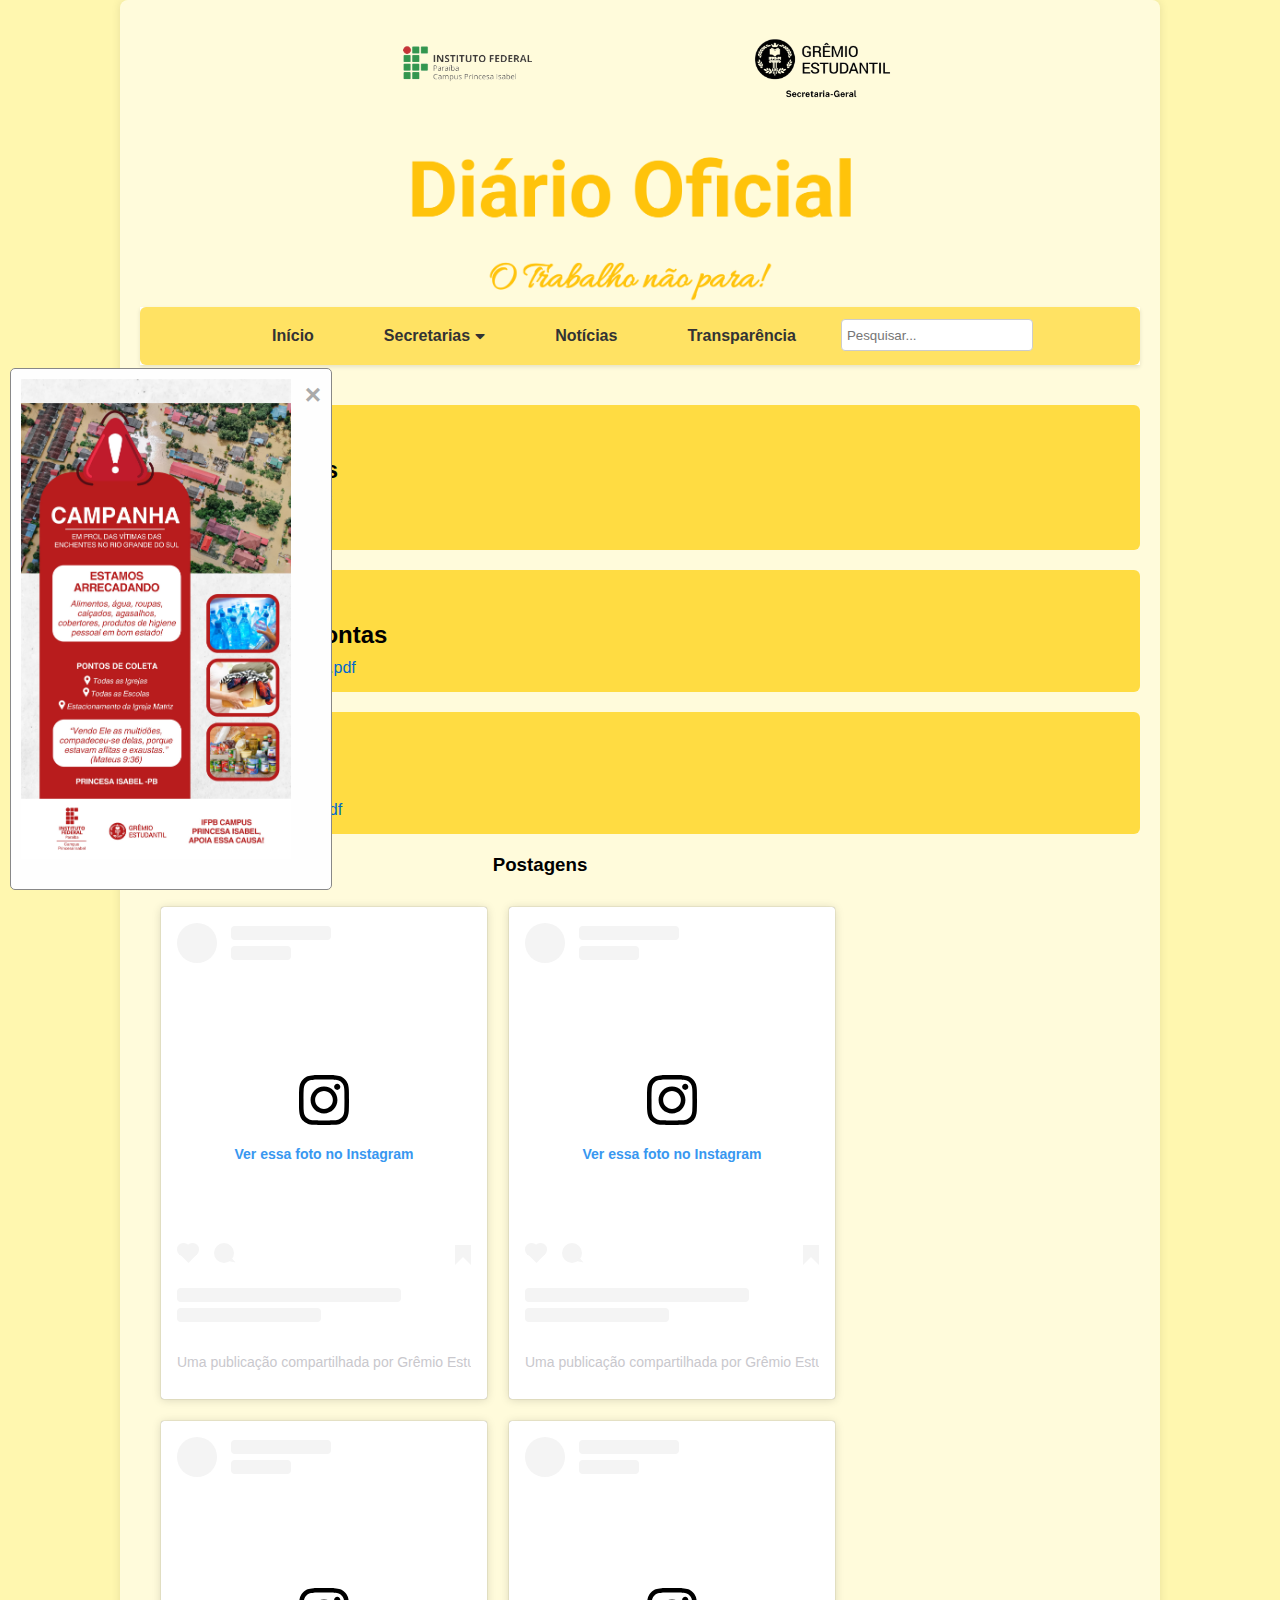
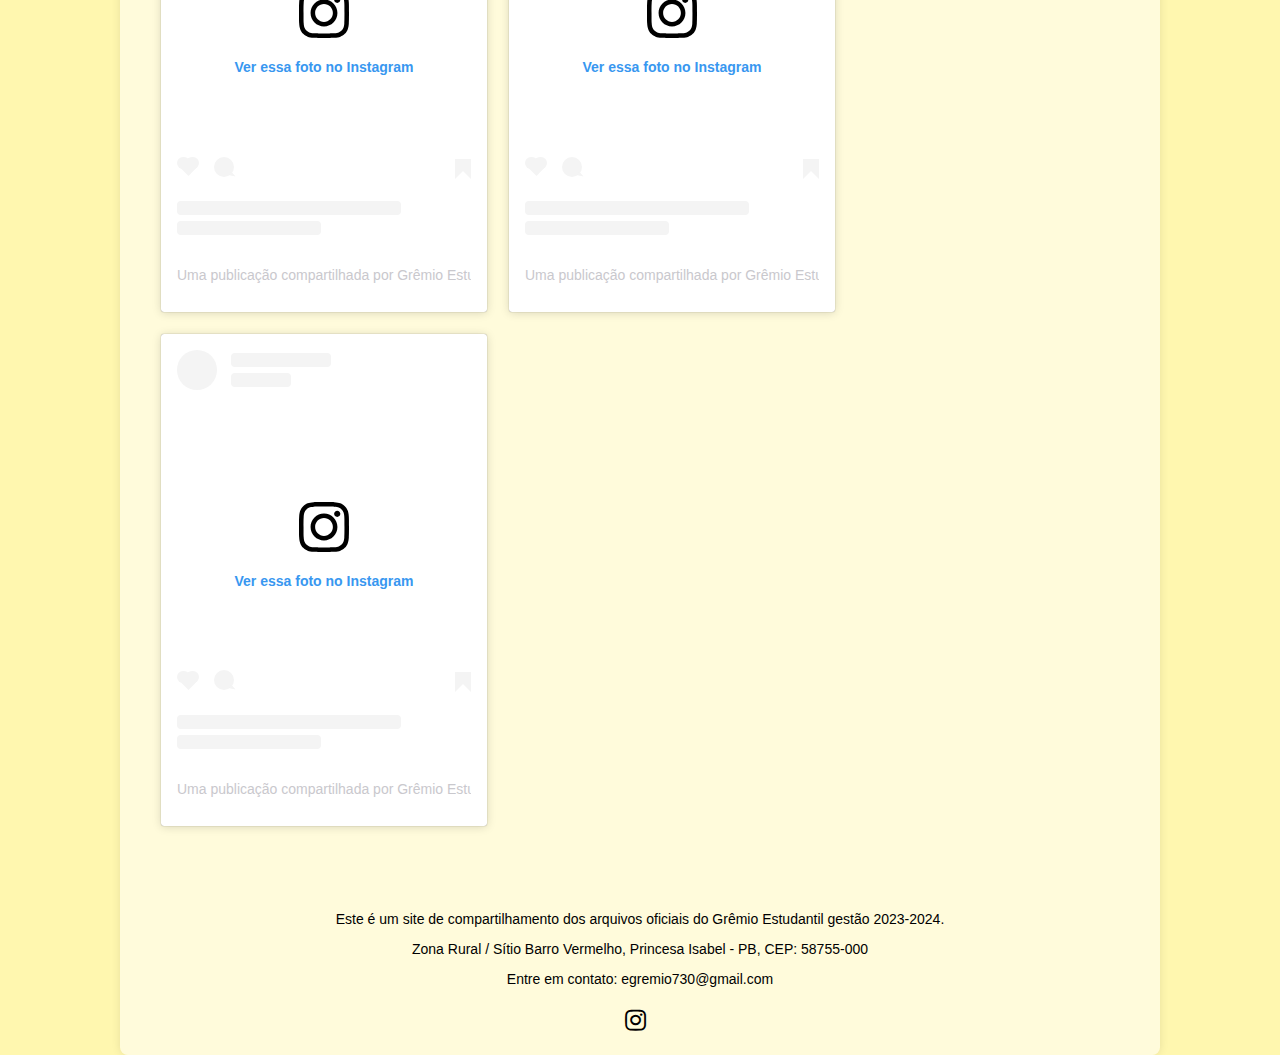
==== commit 3123dd99: "Update index.html" ====
--- a/index.html
+++ b/index.html
@@ -56,10 +56,10 @@
             <div class="instagram-posts">
                 <h3>Postagens</h3>
             <div class="instagram-grid">
-                <blockquote class="instagram-media" data-instgrm-permalink="https://www.instagram.com/p/C5B_D4ZvAwt/?utm_source=ig_embed&amp;utm_campaign=loading" data-instgrm-version="14" style=" background:#FFF; border:0; border-radius:3px; box-shadow:0 0 1px 0 rgba(0,0,0,0.5),0 1px 10px 0 rgba(0,0,0,0.15); margin: 1px; max-width:540px; min-width:326px; padding:0; width:99.375%; width:-webkit-calc(100% - 2px); width:calc(100% - 2px);"><div style="padding:16px;"> <a href="https://www.instagram.com/p/C5B_D4ZvAwt/?utm_source=ig_embed&amp;utm_campaign=loading" style=" background:#FFFFFF; line-height:0; padding:0 0; text-align:center; text-decoration:none; width:100%;" target="_blank"> <div style=" display: flex; flex-direction: row; align-items: center;"> <div style="background-color: #F4F4F4; border-radius: 50%; flex-grow: 0; height: 40px; margin-right: 14px; width: 40px;"></div> <div style="display: flex; flex-direction: column; flex-grow: 1; justify-content: center;"> <div style=" background-color: #F4F4F4; border-radius: 4px; flex-grow: 0; height: 14px; margin-bottom: 6px; width: 100px;"></div> <div style=" background-color: #F4F4F4; border-radius: 4px; flex-grow: 0; height: 14px; width: 60px;"></div></div></div><div style="padding: 19% 0;"></div> <div style="display:block; height:50px; margin:0 auto 12px; width:50px;"><svg width="50px" height="50px" viewBox="0 0 60 60" version="1.1" xmlns="https://www.w3.org/2000/svg" xmlns:xlink="https://www.w3.org/1999/xlink"><g stroke="none" stroke-width="1" fill="none" fill-rule="evenodd"><g transform="translate(-511.000000, -20.000000)" fill="#000000"><g><path d="M556.869,30.41 C554.814,30.41 553.148,32.076 553.148,34.131 C553.148,36.186 554.814,37.852 556.869,37.852 C558.924,37.852 560.59,36.186 560.59,34.131 C560.59,32.076 558.924,30.41 556.869,30.41 M541,60.657 C535.114,60.657 530.342,55.887 530.342,50 C530.342,44.114 535.114,39.342 541,39.342 C546.887,39.342 551.658,44.114 551.658,50 C551.658,55.887 546.887,60.657 541,60.657 M541,33.886 C532.1,33.886 524.886,41.1 524.886,50 C524.886,58.899 532.1,66.113 541,66.113 C549.9,66.113 557.115,58.899 557.115,50 C557.115,41.1 549.9,33.886 541,33.886 M565.378,62.101 C565.244,65.022 564.756,66.606 564.346,67.663 C563.803,69.06 563.154,70.057 562.106,71.106 C561.058,72.155 560.06,72.803 558.662,73.347 C557.607,73.757 556.021,74.244 553.102,74.378 C549.944,74.521 548.997,74.552 541,74.552 C533.003,74.552 532.056,74.521 528.898,74.378 C525.979,74.244 524.393,73.757 523.338,73.347 C521.94,72.803 520.942,72.155 519.894,71.106 C518.846,70.057 518.197,69.06 517.654,67.663 C517.244,66.606 516.755,65.022 516.623,62.101 C516.479,58.943 516.448,57.996 516.448,50 C516.448,42.003 516.479,41.056 516.623,37.899 C516.755,34.978 517.244,33.391 517.654,32.338 C518.197,30.938 518.846,29.942 519.894,28.894 C520.942,27.846 521.94,27.196 523.338,26.654 C524.393,26.244 525.979,25.756 528.898,25.623 C532.057,25.479 533.004,25.448 541,25.448 C548.997,25.448 549.943,25.479 553.102,25.623 C556.021,25.756 557.607,26.244 558.662,26.654 C560.06,27.196 561.058,27.846 562.106,28.894 C563.154,29.942 563.803,30.938 564.346,32.338 C564.756,33.391 565.244,34.978 565.378,37.899 C565.522,41.056 565.552,42.003 565.552,50 C565.552,57.996 565.522,58.943 565.378,62.101 M570.82,37.631 C570.674,34.438 570.167,32.258 569.425,30.349 C568.659,28.377 567.633,26.702 565.965,25.035 C564.297,23.368 562.623,22.342 560.652,21.575 C558.743,20.834 556.562,20.326 553.369,20.18 C550.169,20.033 549.148,20 541,20 C532.853,20 531.831,20.033 528.631,20.18 C525.438,20.326 523.257,20.834 521.349,21.575 C519.376,22.342 517.703,23.368 516.035,25.035 C514.368,26.702 513.342,28.377 512.574,30.349 C511.834,32.258 511.326,34.438 511.181,37.631 C511.035,40.831 511,41.851 511,50 C511,58.147 511.035,59.17 511.181,62.369 C511.326,65.562 511.834,67.743 512.574,69.651 C513.342,71.625 514.368,73.296 516.035,74.965 C517.703,76.634 519.376,77.658 521.349,78.425 C523.257,79.167 525.438,79.673 528.631,79.82 C531.831,79.965 532.853,80.001 541,80.001 C549.148,80.001 550.169,79.965 553.369,79.82 C556.562,79.673 558.743,79.167 560.652,78.425 C562.623,77.658 564.297,76.634 565.965,74.965 C567.633,73.296 568.659,71.625 569.425,69.651 C570.167,67.743 570.674,65.562 570.82,62.369 C570.966,59.17 571,58.147 571,50 C571,41.851 570.966,40.831 570.82,37.631"></path></g></g></g></svg></div><div style="padding-top: 8px;"> <div style=" color:#3897f0; font-family:Arial,sans-serif; font-size:14px; font-style:normal; font-weight:550; line-height:18px;">Ver essa foto no Instagram</div></div><div style="padding: 12.5% 0;"></div> <div style="display: flex; flex-direction: row; margin-bottom: 14px; align-items: center;"><div> <div style="background-color: #F4F4F4; border-radius: 50%; height: 12.5px; width: 12.5px; transform: translateX(0px) translateY(7px);"></div> <div style="background-color: #F4F4F4; height: 12.5px; transform: rotate(-45deg) translateX(3px) translateY(1px); width: 12.5px; flex-grow: 0; margin-right: 14px; margin-left: 2px;"></div> <div style="background-color: #F4F4F4; border-radius: 50%; height: 12.5px; width: 12.5px; transform: translateX(9px) translateY(-18px);"></div></div><div style="margin-left: 8px;"> <div style=" background-color: #F4F4F4; border-radius: 50%; flex-grow: 0; height: 20px; width: 20px;"></div> <div style=" width: 0; height: 0; border-top: 2px solid transparent; border-left: 6px solid #f4f4f4; border-bottom: 2px solid transparent; transform: translateX(16px) translateY(-4px) rotate(30deg)"></div></div><div style="margin-left: auto;"> <div style=" width: 0px; border-top: 8px solid #F4F4F4; border-right: 8px solid transparent; transform: translateY(16px);"></div> <div style=" background-color: #F4F4F4; flex-grow: 0; height: 12px; width: 16px; transform: translateY(-4px);"></div> <div style=" width: 0; height: 0; border-top: 8px solid #F4F4F4; border-left: 8px solid transparent; transform: translateY(-4px) translateX(8px);"></div></div></div> <div style="display: flex; flex-direction: column; flex-grow: 1; justify-content: center; margin-bottom: 24px;"> <div style=" background-color: #F4F4F4; border-radius: 4px; flex-grow: 0; height: 14px; margin-bottom: 6px; width: 224px;"></div> <div style=" background-color: #F4F4F4; border-radius: 4px; flex-grow: 0; height: 14px; width: 144px;"></div></div></a><p style=" color:#c9c8cd; font-family:Arial,sans-serif; font-size:14px; line-height:17px; margin-bottom:0; margin-top:8px; overflow:hidden; padding:8px 0 7px; text-align:center; text-overflow:ellipsis; white-space:nowrap;"><a href="https://www.instagram.com/p/C5B_D4ZvAwt/?utm_source=ig_embed&amp;utm_campaign=loading" style=" color:#c9c8cd; font-family:Arial,sans-serif; font-size:14px; font-style:normal; font-weight:normal; line-height:17px; text-decoration:none;" target="_blank">Uma publicação compartilhada por Grêmio Estudantil IFPB-PI (@gremio_ifpbpi)</a></p></div></blockquote> <script async src="//www.instagram.com/embed.js"></script>
-                <blockquote class="instagram-media" data-instgrm-permalink="https://www.instagram.com/p/C632Vo5uVlj/?utm_source=ig_embed&amp;utm_campaign=loading" data-instgrm-version="14" style=" background:#FFF; border:0; border-radius:3px; box-shadow:0 0 1px 0 rgba(0,0,0,0.5),0 1px 10px 0 rgba(0,0,0,0.15); margin: 1px; max-width:540px; min-width:326px; padding:0; width:99.375%; width:-webkit-calc(100% - 2px); width:calc(100% - 2px);"><div style="padding:16px;"> <a href="https://www.instagram.com/p/C632Vo5uVlj/?utm_source=ig_embed&amp;utm_campaign=loading" style=" background:#FFFFFF; line-height:0; padding:0 0; text-align:center; text-decoration:none; width:100%;" target="_blank"> <div style=" display: flex; flex-direction: row; align-items: center;"> <div style="background-color: #F4F4F4; border-radius: 50%; flex-grow: 0; height: 40px; margin-right: 14px; width: 40px;"></div> <div style="display: flex; flex-direction: column; flex-grow: 1; justify-content: center;"> <div style=" background-color: #F4F4F4; border-radius: 4px; flex-grow: 0; height: 14px; margin-bottom: 6px; width: 100px;"></div> <div style=" background-color: #F4F4F4; border-radius: 4px; flex-grow: 0; height: 14px; width: 60px;"></div></div></div><div style="padding: 19% 0;"></div> <div style="display:block; height:50px; margin:0 auto 12px; width:50px;"><svg width="50px" height="50px" viewBox="0 0 60 60" version="1.1" xmlns="https://www.w3.org/2000/svg" xmlns:xlink="https://www.w3.org/1999/xlink"><g stroke="none" stroke-width="1" fill="none" fill-rule="evenodd"><g transform="translate(-511.000000, -20.000000)" fill="#000000"><g><path d="M556.869,30.41 C554.814,30.41 553.148,32.076 553.148,34.131 C553.148,36.186 554.814,37.852 556.869,37.852 C558.924,37.852 560.59,36.186 560.59,34.131 C560.59,32.076 558.924,30.41 556.869,30.41 M541,60.657 C535.114,60.657 530.342,55.887 530.342,50 C530.342,44.114 535.114,39.342 541,39.342 C546.887,39.342 551.658,44.114 551.658,50 C551.658,55.887 546.887,60.657 541,60.657 M541,33.886 C532.1,33.886 524.886,41.1 524.886,50 C524.886,58.899 532.1,66.113 541,66.113 C549.9,66.113 557.115,58.899 557.115,50 C557.115,41.1 549.9,33.886 541,33.886 M565.378,62.101 C565.244,65.022 564.756,66.606 564.346,67.663 C563.803,69.06 563.154,70.057 562.106,71.106 C561.058,72.155 560.06,72.803 558.662,73.347 C557.607,73.757 556.021,74.244 553.102,74.378 C549.944,74.521 548.997,74.552 541,74.552 C533.003,74.552 532.056,74.521 528.898,74.378 C525.979,74.244 524.393,73.757 523.338,73.347 C521.94,72.803 520.942,72.155 519.894,71.106 C518.846,70.057 518.197,69.06 517.654,67.663 C517.244,66.606 516.755,65.022 516.623,62.101 C516.479,58.943 516.448,57.996 516.448,50 C516.448,42.003 516.479,41.056 516.623,37.899 C516.755,34.978 517.244,33.391 517.654,32.338 C518.197,30.938 518.846,29.942 519.894,28.894 C520.942,27.846 521.94,27.196 523.338,26.654 C524.393,26.244 525.979,25.756 528.898,25.623 C532.057,25.479 533.004,25.448 541,25.448 C548.997,25.448 549.943,25.479 553.102,25.623 C556.021,25.756 557.607,26.244 558.662,26.654 C560.06,27.196 561.058,27.846 562.106,28.894 C563.154,29.942 563.803,30.938 564.346,32.338 C564.756,33.391 565.244,34.978 565.378,37.899 C565.522,41.056 565.552,42.003 565.552,50 C565.552,57.996 565.522,58.943 565.378,62.101 M570.82,37.631 C570.674,34.438 570.167,32.258 569.425,30.349 C568.659,28.377 567.633,26.702 565.965,25.035 C564.297,23.368 562.623,22.342 560.652,21.575 C558.743,20.834 556.562,20.326 553.369,20.18 C550.169,20.033 549.148,20 541,20 C532.853,20 531.831,20.033 528.631,20.18 C525.438,20.326 523.257,20.834 521.349,21.575 C519.376,22.342 517.703,23.368 516.035,25.035 C514.368,26.702 513.342,28.377 512.574,30.349 C511.834,32.258 511.326,34.438 511.181,37.631 C511.035,40.831 511,41.851 511,50 C511,58.147 511.035,59.17 511.181,62.369 C511.326,65.562 511.834,67.743 512.574,69.651 C513.342,71.625 514.368,73.296 516.035,74.965 C517.703,76.634 519.376,77.658 521.349,78.425 C523.257,79.167 525.438,79.673 528.631,79.82 C531.831,79.965 532.853,80.001 541,80.001 C549.148,80.001 550.169,79.965 553.369,79.82 C556.562,79.673 558.743,79.167 560.652,78.425 C562.623,77.658 564.297,76.634 565.965,74.965 C567.633,73.296 568.659,71.625 569.425,69.651 C570.167,67.743 570.674,65.562 570.82,62.369 C570.966,59.17 571,58.147 571,50 C571,41.851 570.966,40.831 570.82,37.631"></path></g></g></g></svg></div><div style="padding-top: 8px;"> <div style=" color:#3897f0; font-family:Arial,sans-serif; font-size:14px; font-style:normal; font-weight:550; line-height:18px;">Ver essa foto no Instagram</div></div><div style="padding: 12.5% 0;"></div> <div style="display: flex; flex-direction: row; margin-bottom: 14px; align-items: center;"><div> <div style="background-color: #F4F4F4; border-radius: 50%; height: 12.5px; width: 12.5px; transform: translateX(0px) translateY(7px);"></div> <div style="background-color: #F4F4F4; height: 12.5px; transform: rotate(-45deg) translateX(3px) translateY(1px); width: 12.5px; flex-grow: 0; margin-right: 14px; margin-left: 2px;"></div> <div style="background-color: #F4F4F4; border-radius: 50%; height: 12.5px; width: 12.5px; transform: translateX(9px) translateY(-18px);"></div></div><div style="margin-left: 8px;"> <div style=" background-color: #F4F4F4; border-radius: 50%; flex-grow: 0; height: 20px; width: 20px;"></div> <div style=" width: 0; height: 0; border-top: 2px solid transparent; border-left: 6px solid #f4f4f4; border-bottom: 2px solid transparent; transform: translateX(16px) translateY(-4px) rotate(30deg)"></div></div><div style="margin-left: auto;"> <div style=" width: 0px; border-top: 8px solid #F4F4F4; border-right: 8px solid transparent; transform: translateY(16px);"></div> <div style=" background-color: #F4F4F4; flex-grow: 0; height: 12px; width: 16px; transform: translateY(-4px);"></div> <div style=" width: 0; height: 0; border-top: 8px solid #F4F4F4; border-left: 8px solid transparent; transform: translateY(-4px) translateX(8px);"></div></div></div> <div style="display: flex; flex-direction: column; flex-grow: 1; justify-content: center; margin-bottom: 24px;"> <div style=" background-color: #F4F4F4; border-radius: 4px; flex-grow: 0; height: 14px; margin-bottom: 6px; width: 224px;"></div> <div style=" background-color: #F4F4F4; border-radius: 4px; flex-grow: 0; height: 14px; width: 144px;"></div></div></a><p style=" color:#c9c8cd; font-family:Arial,sans-serif; font-size:14px; line-height:17px; margin-bottom:0; margin-top:8px; overflow:hidden; padding:8px 0 7px; text-align:center; text-overflow:ellipsis; white-space:nowrap;"><a href="https://www.instagram.com/p/C632Vo5uVlj/?utm_source=ig_embed&amp;utm_campaign=loading" style=" color:#c9c8cd; font-family:Arial,sans-serif; font-size:14px; font-style:normal; font-weight:normal; line-height:17px; text-decoration:none;" target="_blank">Uma publicação compartilhada por Grêmio Estudantil IFPB-PI (@gremio_ifpbpi)</a></p></div></blockquote> <script async src="//www.instagram.com/embed.js"></script>
-                <blockquote class="instagram-media" data-instgrm-permalink="https://www.instagram.com/p/C6xO1wmt9pP/?utm_source=ig_embed&amp;utm_campaign=loading" data-instgrm-version="14" style=" background:#FFF; border:0; border-radius:3px; box-shadow:0 0 1px 0 rgba(0,0,0,0.5),0 1px 10px 0 rgba(0,0,0,0.15); margin: 1px; max-width:540px; min-width:326px; padding:0; width:99.375%; width:-webkit-calc(100% - 2px); width:calc(100% - 2px);"><div style="padding:16px;"> <a href="https://www.instagram.com/p/C6xO1wmt9pP/?utm_source=ig_embed&amp;utm_campaign=loading" style=" background:#FFFFFF; line-height:0; padding:0 0; text-align:center; text-decoration:none; width:100%;" target="_blank"> <div style=" display: flex; flex-direction: row; align-items: center;"> <div style="background-color: #F4F4F4; border-radius: 50%; flex-grow: 0; height: 40px; margin-right: 14px; width: 40px;"></div> <div style="display: flex; flex-direction: column; flex-grow: 1; justify-content: center;"> <div style=" background-color: #F4F4F4; border-radius: 4px; flex-grow: 0; height: 14px; margin-bottom: 6px; width: 100px;"></div> <div style=" background-color: #F4F4F4; border-radius: 4px; flex-grow: 0; height: 14px; width: 60px;"></div></div></div><div style="padding: 19% 0;"></div> <div style="display:block; height:50px; margin:0 auto 12px; width:50px;"><svg width="50px" height="50px" viewBox="0 0 60 60" version="1.1" xmlns="https://www.w3.org/2000/svg" xmlns:xlink="https://www.w3.org/1999/xlink"><g stroke="none" stroke-width="1" fill="none" fill-rule="evenodd"><g transform="translate(-511.000000, -20.000000)" fill="#000000"><g><path d="M556.869,30.41 C554.814,30.41 553.148,32.076 553.148,34.131 C553.148,36.186 554.814,37.852 556.869,37.852 C558.924,37.852 560.59,36.186 560.59,34.131 C560.59,32.076 558.924,30.41 556.869,30.41 M541,60.657 C535.114,60.657 530.342,55.887 530.342,50 C530.342,44.114 535.114,39.342 541,39.342 C546.887,39.342 551.658,44.114 551.658,50 C551.658,55.887 546.887,60.657 541,60.657 M541,33.886 C532.1,33.886 524.886,41.1 524.886,50 C524.886,58.899 532.1,66.113 541,66.113 C549.9,66.113 557.115,58.899 557.115,50 C557.115,41.1 549.9,33.886 541,33.886 M565.378,62.101 C565.244,65.022 564.756,66.606 564.346,67.663 C563.803,69.06 563.154,70.057 562.106,71.106 C561.058,72.155 560.06,72.803 558.662,73.347 C557.607,73.757 556.021,74.244 553.102,74.378 C549.944,74.521 548.997,74.552 541,74.552 C533.003,74.552 532.056,74.521 528.898,74.378 C525.979,74.244 524.393,73.757 523.338,73.347 C521.94,72.803 520.942,72.155 519.894,71.106 C518.846,70.057 518.197,69.06 517.654,67.663 C517.244,66.606 516.755,65.022 516.623,62.101 C516.479,58.943 516.448,57.996 516.448,50 C516.448,42.003 516.479,41.056 516.623,37.899 C516.755,34.978 517.244,33.391 517.654,32.338 C518.197,30.938 518.846,29.942 519.894,28.894 C520.942,27.846 521.94,27.196 523.338,26.654 C524.393,26.244 525.979,25.756 528.898,25.623 C532.057,25.479 533.004,25.448 541,25.448 C548.997,25.448 549.943,25.479 553.102,25.623 C556.021,25.756 557.607,26.244 558.662,26.654 C560.06,27.196 561.058,27.846 562.106,28.894 C563.154,29.942 563.803,30.938 564.346,32.338 C564.756,33.391 565.244,34.978 565.378,37.899 C565.522,41.056 565.552,42.003 565.552,50 C565.552,57.996 565.522,58.943 565.378,62.101 M570.82,37.631 C570.674,34.438 570.167,32.258 569.425,30.349 C568.659,28.377 567.633,26.702 565.965,25.035 C564.297,23.368 562.623,22.342 560.652,21.575 C558.743,20.834 556.562,20.326 553.369,20.18 C550.169,20.033 549.148,20 541,20 C532.853,20 531.831,20.033 528.631,20.18 C525.438,20.326 523.257,20.834 521.349,21.575 C519.376,22.342 517.703,23.368 516.035,25.035 C514.368,26.702 513.342,28.377 512.574,30.349 C511.834,32.258 511.326,34.438 511.181,37.631 C511.035,40.831 511,41.851 511,50 C511,58.147 511.035,59.17 511.181,62.369 C511.326,65.562 511.834,67.743 512.574,69.651 C513.342,71.625 514.368,73.296 516.035,74.965 C517.703,76.634 519.376,77.658 521.349,78.425 C523.257,79.167 525.438,79.673 528.631,79.82 C531.831,79.965 532.853,80.001 541,80.001 C549.148,80.001 550.169,79.965 553.369,79.82 C556.562,79.673 558.743,79.167 560.652,78.425 C562.623,77.658 564.297,76.634 565.965,74.965 C567.633,73.296 568.659,71.625 569.425,69.651 C570.167,67.743 570.674,65.562 570.82,62.369 C570.966,59.17 571,58.147 571,50 C571,41.851 570.966,40.831 570.82,37.631"></path></g></g></g></svg></div><div style="padding-top: 8px;"> <div style=" color:#3897f0; font-family:Arial,sans-serif; font-size:14px; font-style:normal; font-weight:550; line-height:18px;">Ver essa foto no Instagram</div></div><div style="padding: 12.5% 0;"></div> <div style="display: flex; flex-direction: row; margin-bottom: 14px; align-items: center;"><div> <div style="background-color: #F4F4F4; border-radius: 50%; height: 12.5px; width: 12.5px; transform: translateX(0px) translateY(7px);"></div> <div style="background-color: #F4F4F4; height: 12.5px; transform: rotate(-45deg) translateX(3px) translateY(1px); width: 12.5px; flex-grow: 0; margin-right: 14px; margin-left: 2px;"></div> <div style="background-color: #F4F4F4; border-radius: 50%; height: 12.5px; width: 12.5px; transform: translateX(9px) translateY(-18px);"></div></div><div style="margin-left: 8px;"> <div style=" background-color: #F4F4F4; border-radius: 50%; flex-grow: 0; height: 20px; width: 20px;"></div> <div style=" width: 0; height: 0; border-top: 2px solid transparent; border-left: 6px solid #f4f4f4; border-bottom: 2px solid transparent; transform: translateX(16px) translateY(-4px) rotate(30deg)"></div></div><div style="margin-left: auto;"> <div style=" width: 0px; border-top: 8px solid #F4F4F4; border-right: 8px solid transparent; transform: translateY(16px);"></div> <div style=" background-color: #F4F4F4; flex-grow: 0; height: 12px; width: 16px; transform: translateY(-4px);"></div> <div style=" width: 0; height: 0; border-top: 8px solid #F4F4F4; border-left: 8px solid transparent; transform: translateY(-4px) translateX(8px);"></div></div></div> <div style="display: flex; flex-direction: column; flex-grow: 1; justify-content: center; margin-bottom: 24px;"> <div style=" background-color: #F4F4F4; border-radius: 4px; flex-grow: 0; height: 14px; margin-bottom: 6px; width: 224px;"></div> <div style=" background-color: #F4F4F4; border-radius: 4px; flex-grow: 0; height: 14px; width: 144px;"></div></div></a><p style=" color:#c9c8cd; font-family:Arial,sans-serif; font-size:14px; line-height:17px; margin-bottom:0; margin-top:8px; overflow:hidden; padding:8px 0 7px; text-align:center; text-overflow:ellipsis; white-space:nowrap;"><a href="https://www.instagram.com/p/C6xO1wmt9pP/?utm_source=ig_embed&amp;utm_campaign=loading" style=" color:#c9c8cd; font-family:Arial,sans-serif; font-size:14px; font-style:normal; font-weight:normal; line-height:17px; text-decoration:none;" target="_blank">Uma publicação compartilhada por Grêmio Estudantil IFPB-PI (@gremio_ifpbpi)</a></p></div></blockquote> <script async src="//www.instagram.com/embed.js"></script>
-                <blockquote class="instagram-media" data-instgrm-permalink="https://www.instagram.com/p/C6wEGDIu6FG/?utm_source=ig_embed&amp;utm_campaign=loading" data-instgrm-version="14" style=" background:#FFF; border:0; border-radius:3px; box-shadow:0 0 1px 0 rgba(0,0,0,0.5),0 1px 10px 0 rgba(0,0,0,0.15); margin: 1px; max-width:540px; min-width:326px; padding:0; width:99.375%; width:-webkit-calc(100% - 2px); width:calc(100% - 2px);"><div style="padding:16px;"> <a href="https://www.instagram.com/p/C6wEGDIu6FG/?utm_source=ig_embed&amp;utm_campaign=loading" style=" background:#FFFFFF; line-height:0; padding:0 0; text-align:center; text-decoration:none; width:100%;" target="_blank"> <div style=" display: flex; flex-direction: row; align-items: center;"> <div style="background-color: #F4F4F4; border-radius: 50%; flex-grow: 0; height: 40px; margin-right: 14px; width: 40px;"></div> <div style="display: flex; flex-direction: column; flex-grow: 1; justify-content: center;"> <div style=" background-color: #F4F4F4; border-radius: 4px; flex-grow: 0; height: 14px; margin-bottom: 6px; width: 100px;"></div> <div style=" background-color: #F4F4F4; border-radius: 4px; flex-grow: 0; height: 14px; width: 60px;"></div></div></div><div style="padding: 19% 0;"></div> <div style="display:block; height:50px; margin:0 auto 12px; width:50px;"><svg width="50px" height="50px" viewBox="0 0 60 60" version="1.1" xmlns="https://www.w3.org/2000/svg" xmlns:xlink="https://www.w3.org/1999/xlink"><g stroke="none" stroke-width="1" fill="none" fill-rule="evenodd"><g transform="translate(-511.000000, -20.000000)" fill="#000000"><g><path d="M556.869,30.41 C554.814,30.41 553.148,32.076 553.148,34.131 C553.148,36.186 554.814,37.852 556.869,37.852 C558.924,37.852 560.59,36.186 560.59,34.131 C560.59,32.076 558.924,30.41 556.869,30.41 M541,60.657 C535.114,60.657 530.342,55.887 530.342,50 C530.342,44.114 535.114,39.342 541,39.342 C546.887,39.342 551.658,44.114 551.658,50 C551.658,55.887 546.887,60.657 541,60.657 M541,33.886 C532.1,33.886 524.886,41.1 524.886,50 C524.886,58.899 532.1,66.113 541,66.113 C549.9,66.113 557.115,58.899 557.115,50 C557.115,41.1 549.9,33.886 541,33.886 M565.378,62.101 C565.244,65.022 564.756,66.606 564.346,67.663 C563.803,69.06 563.154,70.057 562.106,71.106 C561.058,72.155 560.06,72.803 558.662,73.347 C557.607,73.757 556.021,74.244 553.102,74.378 C549.944,74.521 548.997,74.552 541,74.552 C533.003,74.552 532.056,74.521 528.898,74.378 C525.979,74.244 524.393,73.757 523.338,73.347 C521.94,72.803 520.942,72.155 519.894,71.106 C518.846,70.057 518.197,69.06 517.654,67.663 C517.244,66.606 516.755,65.022 516.623,62.101 C516.479,58.943 516.448,57.996 516.448,50 C516.448,42.003 516.479,41.056 516.623,37.899 C516.755,34.978 517.244,33.391 517.654,32.338 C518.197,30.938 518.846,29.942 519.894,28.894 C520.942,27.846 521.94,27.196 523.338,26.654 C524.393,26.244 525.979,25.756 528.898,25.623 C532.057,25.479 533.004,25.448 541,25.448 C548.997,25.448 549.943,25.479 553.102,25.623 C556.021,25.756 557.607,26.244 558.662,26.654 C560.06,27.196 561.058,27.846 562.106,28.894 C563.154,29.942 563.803,30.938 564.346,32.338 C564.756,33.391 565.244,34.978 565.378,37.899 C565.522,41.056 565.552,42.003 565.552,50 C565.552,57.996 565.522,58.943 565.378,62.101 M570.82,37.631 C570.674,34.438 570.167,32.258 569.425,30.349 C568.659,28.377 567.633,26.702 565.965,25.035 C564.297,23.368 562.623,22.342 560.652,21.575 C558.743,20.834 556.562,20.326 553.369,20.18 C550.169,20.033 549.148,20 541,20 C532.853,20 531.831,20.033 528.631,20.18 C525.438,20.326 523.257,20.834 521.349,21.575 C519.376,22.342 517.703,23.368 516.035,25.035 C514.368,26.702 513.342,28.377 512.574,30.349 C511.834,32.258 511.326,34.438 511.181,37.631 C511.035,40.831 511,41.851 511,50 C511,58.147 511.035,59.17 511.181,62.369 C511.326,65.562 511.834,67.743 512.574,69.651 C513.342,71.625 514.368,73.296 516.035,74.965 C517.703,76.634 519.376,77.658 521.349,78.425 C523.257,79.167 525.438,79.673 528.631,79.82 C531.831,79.965 532.853,80.001 541,80.001 C549.148,80.001 550.169,79.965 553.369,79.82 C556.562,79.673 558.743,79.167 560.652,78.425 C562.623,77.658 564.297,76.634 565.965,74.965 C567.633,73.296 568.659,71.625 569.425,69.651 C570.167,67.743 570.674,65.562 570.82,62.369 C570.966,59.17 571,58.147 571,50 C571,41.851 570.966,40.831 570.82,37.631"></path></g></g></g></svg></div><div style="padding-top: 8px;"> <div style=" color:#3897f0; font-family:Arial,sans-serif; font-size:14px; font-style:normal; font-weight:550; line-height:18px;">Ver essa foto no Instagram</div></div><div style="padding: 12.5% 0;"></div> <div style="display: flex; flex-direction: row; margin-bottom: 14px; align-items: center;"><div> <div style="background-color: #F4F4F4; border-radius: 50%; height: 12.5px; width: 12.5px; transform: translateX(0px) translateY(7px);"></div> <div style="background-color: #F4F4F4; height: 12.5px; transform: rotate(-45deg) translateX(3px) translateY(1px); width: 12.5px; flex-grow: 0; margin-right: 14px; margin-left: 2px;"></div> <div style="background-color: #F4F4F4; border-radius: 50%; height: 12.5px; width: 12.5px; transform: translateX(9px) translateY(-18px);"></div></div><div style="margin-left: 8px;"> <div style=" background-color: #F4F4F4; border-radius: 50%; flex-grow: 0; height: 20px; width: 20px;"></div> <div style=" width: 0; height: 0; border-top: 2px solid transparent; border-left: 6px solid #f4f4f4; border-bottom: 2px solid transparent; transform: translateX(16px) translateY(-4px) rotate(30deg)"></div></div><div style="margin-left: auto;"> <div style=" width: 0px; border-top: 8px solid #F4F4F4; border-right: 8px solid transparent; transform: translateY(16px);"></div> <div style=" background-color: #F4F4F4; flex-grow: 0; height: 12px; width: 16px; transform: translateY(-4px);"></div> <div style=" width: 0; height: 0; border-top: 8px solid #F4F4F4; border-left: 8px solid transparent; transform: translateY(-4px) translateX(8px);"></div></div></div> <div style="display: flex; flex-direction: column; flex-grow: 1; justify-content: center; margin-bottom: 24px;"> <div style=" background-color: #F4F4F4; border-radius: 4px; flex-grow: 0; height: 14px; margin-bottom: 6px; width: 224px;"></div> <div style=" background-color: #F4F4F4; border-radius: 4px; flex-grow: 0; height: 14px; width: 144px;"></div></div></a><p style=" color:#c9c8cd; font-family:Arial,sans-serif; font-size:14px; line-height:17px; margin-bottom:0; margin-top:8px; overflow:hidden; padding:8px 0 7px; text-align:center; text-overflow:ellipsis; white-space:nowrap;"><a href="https://www.instagram.com/p/C6wEGDIu6FG/?utm_source=ig_embed&amp;utm_campaign=loading" style=" color:#c9c8cd; font-family:Arial,sans-serif; font-size:14px; font-style:normal; font-weight:normal; line-height:17px; text-decoration:none;" target="_blank">Uma publicação compartilhada por Grêmio Estudantil IFPB-PI (@gremio_ifpbpi)</a></p></div></blockquote> <script async src="//www.instagram.com/embed.js"></script>
+               <blockquote class="instagram-media" data-instgrm-permalink="https://www.instagram.com/p/C7wxszXuQkK/?utm_source=ig_embed&amp;utm_campaign=loading" data-instgrm-version="14" style=" background:#FFF; border:0; border-radius:3px; box-shadow:0 0 1px 0 rgba(0,0,0,0.5),0 1px 10px 0 rgba(0,0,0,0.15); margin: 1px; max-width:540px; min-width:326px; padding:0; width:99.375%; width:-webkit-calc(100% - 2px); width:calc(100% - 2px);"><div style="padding:16px;"> <a href="https://www.instagram.com/p/C7wxszXuQkK/?utm_source=ig_embed&amp;utm_campaign=loading" style=" background:#FFFFFF; line-height:0; padding:0 0; text-align:center; text-decoration:none; width:100%;" target="_blank"> <div style=" display: flex; flex-direction: row; align-items: center;"> <div style="background-color: #F4F4F4; border-radius: 50%; flex-grow: 0; height: 40px; margin-right: 14px; width: 40px;"></div> <div style="display: flex; flex-direction: column; flex-grow: 1; justify-content: center;"> <div style=" background-color: #F4F4F4; border-radius: 4px; flex-grow: 0; height: 14px; margin-bottom: 6px; width: 100px;"></div> <div style=" background-color: #F4F4F4; border-radius: 4px; flex-grow: 0; height: 14px; width: 60px;"></div></div></div><div style="padding: 19% 0;"></div> <div style="display:block; height:50px; margin:0 auto 12px; width:50px;"><svg width="50px" height="50px" viewBox="0 0 60 60" version="1.1" xmlns="https://www.w3.org/2000/svg" xmlns:xlink="https://www.w3.org/1999/xlink"><g stroke="none" stroke-width="1" fill="none" fill-rule="evenodd"><g transform="translate(-511.000000, -20.000000)" fill="#000000"><g><path d="M556.869,30.41 C554.814,30.41 553.148,32.076 553.148,34.131 C553.148,36.186 554.814,37.852 556.869,37.852 C558.924,37.852 560.59,36.186 560.59,34.131 C560.59,32.076 558.924,30.41 556.869,30.41 M541,60.657 C535.114,60.657 530.342,55.887 530.342,50 C530.342,44.114 535.114,39.342 541,39.342 C546.887,39.342 551.658,44.114 551.658,50 C551.658,55.887 546.887,60.657 541,60.657 M541,33.886 C532.1,33.886 524.886,41.1 524.886,50 C524.886,58.899 532.1,66.113 541,66.113 C549.9,66.113 557.115,58.899 557.115,50 C557.115,41.1 549.9,33.886 541,33.886 M565.378,62.101 C565.244,65.022 564.756,66.606 564.346,67.663 C563.803,69.06 563.154,70.057 562.106,71.106 C561.058,72.155 560.06,72.803 558.662,73.347 C557.607,73.757 556.021,74.244 553.102,74.378 C549.944,74.521 548.997,74.552 541,74.552 C533.003,74.552 532.056,74.521 528.898,74.378 C525.979,74.244 524.393,73.757 523.338,73.347 C521.94,72.803 520.942,72.155 519.894,71.106 C518.846,70.057 518.197,69.06 517.654,67.663 C517.244,66.606 516.755,65.022 516.623,62.101 C516.479,58.943 516.448,57.996 516.448,50 C516.448,42.003 516.479,41.056 516.623,37.899 C516.755,34.978 517.244,33.391 517.654,32.338 C518.197,30.938 518.846,29.942 519.894,28.894 C520.942,27.846 521.94,27.196 523.338,26.654 C524.393,26.244 525.979,25.756 528.898,25.623 C532.057,25.479 533.004,25.448 541,25.448 C548.997,25.448 549.943,25.479 553.102,25.623 C556.021,25.756 557.607,26.244 558.662,26.654 C560.06,27.196 561.058,27.846 562.106,28.894 C563.154,29.942 563.803,30.938 564.346,32.338 C564.756,33.391 565.244,34.978 565.378,37.899 C565.522,41.056 565.552,42.003 565.552,50 C565.552,57.996 565.522,58.943 565.378,62.101 M570.82,37.631 C570.674,34.438 570.167,32.258 569.425,30.349 C568.659,28.377 567.633,26.702 565.965,25.035 C564.297,23.368 562.623,22.342 560.652,21.575 C558.743,20.834 556.562,20.326 553.369,20.18 C550.169,20.033 549.148,20 541,20 C532.853,20 531.831,20.033 528.631,20.18 C525.438,20.326 523.257,20.834 521.349,21.575 C519.376,22.342 517.703,23.368 516.035,25.035 C514.368,26.702 513.342,28.377 512.574,30.349 C511.834,32.258 511.326,34.438 511.181,37.631 C511.035,40.831 511,41.851 511,50 C511,58.147 511.035,59.17 511.181,62.369 C511.326,65.562 511.834,67.743 512.574,69.651 C513.342,71.625 514.368,73.296 516.035,74.965 C517.703,76.634 519.376,77.658 521.349,78.425 C523.257,79.167 525.438,79.673 528.631,79.82 C531.831,79.965 532.853,80.001 541,80.001 C549.148,80.001 550.169,79.965 553.369,79.82 C556.562,79.673 558.743,79.167 560.652,78.425 C562.623,77.658 564.297,76.634 565.965,74.965 C567.633,73.296 568.659,71.625 569.425,69.651 C570.167,67.743 570.674,65.562 570.82,62.369 C570.966,59.17 571,58.147 571,50 C571,41.851 570.966,40.831 570.82,37.631"></path></g></g></g></svg></div><div style="padding-top: 8px;"> <div style=" color:#3897f0; font-family:Arial,sans-serif; font-size:14px; font-style:normal; font-weight:550; line-height:18px;">Ver essa foto no Instagram</div></div><div style="padding: 12.5% 0;"></div> <div style="display: flex; flex-direction: row; margin-bottom: 14px; align-items: center;"><div> <div style="background-color: #F4F4F4; border-radius: 50%; height: 12.5px; width: 12.5px; transform: translateX(0px) translateY(7px);"></div> <div style="background-color: #F4F4F4; height: 12.5px; transform: rotate(-45deg) translateX(3px) translateY(1px); width: 12.5px; flex-grow: 0; margin-right: 14px; margin-left: 2px;"></div> <div style="background-color: #F4F4F4; border-radius: 50%; height: 12.5px; width: 12.5px; transform: translateX(9px) translateY(-18px);"></div></div><div style="margin-left: 8px;"> <div style=" background-color: #F4F4F4; border-radius: 50%; flex-grow: 0; height: 20px; width: 20px;"></div> <div style=" width: 0; height: 0; border-top: 2px solid transparent; border-left: 6px solid #f4f4f4; border-bottom: 2px solid transparent; transform: translateX(16px) translateY(-4px) rotate(30deg)"></div></div><div style="margin-left: auto;"> <div style=" width: 0px; border-top: 8px solid #F4F4F4; border-right: 8px solid transparent; transform: translateY(16px);"></div> <div style=" background-color: #F4F4F4; flex-grow: 0; height: 12px; width: 16px; transform: translateY(-4px);"></div> <div style=" width: 0; height: 0; border-top: 8px solid #F4F4F4; border-left: 8px solid transparent; transform: translateY(-4px) translateX(8px);"></div></div></div> <div style="display: flex; flex-direction: column; flex-grow: 1; justify-content: center; margin-bottom: 24px;"> <div style=" background-color: #F4F4F4; border-radius: 4px; flex-grow: 0; height: 14px; margin-bottom: 6px; width: 224px;"></div> <div style=" background-color: #F4F4F4; border-radius: 4px; flex-grow: 0; height: 14px; width: 144px;"></div></div></a><p style=" color:#c9c8cd; font-family:Arial,sans-serif; font-size:14px; line-height:17px; margin-bottom:0; margin-top:8px; overflow:hidden; padding:8px 0 7px; text-align:center; text-overflow:ellipsis; white-space:nowrap;"><a href="https://www.instagram.com/p/C7wxszXuQkK/?utm_source=ig_embed&amp;utm_campaign=loading" style=" color:#c9c8cd; font-family:Arial,sans-serif; font-size:14px; font-style:normal; font-weight:normal; line-height:17px; text-decoration:none;" target="_blank">Uma publicação compartilhada por Grêmio Estudantil IFPB-PI (@gremio_ifpbpi)</a></p></div></blockquote> <script async src="//www.instagram.com/embed.js"></script>
+                <blockquote class="instagram-media" data-instgrm-permalink="https://www.instagram.com/p/C71lOYGuyxR/?utm_source=ig_embed&amp;utm_campaign=loading" data-instgrm-version="14" style=" background:#FFF; border:0; border-radius:3px; box-shadow:0 0 1px 0 rgba(0,0,0,0.5),0 1px 10px 0 rgba(0,0,0,0.15); margin: 1px; max-width:540px; min-width:326px; padding:0; width:99.375%; width:-webkit-calc(100% - 2px); width:calc(100% - 2px);"><div style="padding:16px;"> <a href="https://www.instagram.com/p/C71lOYGuyxR/?utm_source=ig_embed&amp;utm_campaign=loading" style=" background:#FFFFFF; line-height:0; padding:0 0; text-align:center; text-decoration:none; width:100%;" target="_blank"> <div style=" display: flex; flex-direction: row; align-items: center;"> <div style="background-color: #F4F4F4; border-radius: 50%; flex-grow: 0; height: 40px; margin-right: 14px; width: 40px;"></div> <div style="display: flex; flex-direction: column; flex-grow: 1; justify-content: center;"> <div style=" background-color: #F4F4F4; border-radius: 4px; flex-grow: 0; height: 14px; margin-bottom: 6px; width: 100px;"></div> <div style=" background-color: #F4F4F4; border-radius: 4px; flex-grow: 0; height: 14px; width: 60px;"></div></div></div><div style="padding: 19% 0;"></div> <div style="display:block; height:50px; margin:0 auto 12px; width:50px;"><svg width="50px" height="50px" viewBox="0 0 60 60" version="1.1" xmlns="https://www.w3.org/2000/svg" xmlns:xlink="https://www.w3.org/1999/xlink"><g stroke="none" stroke-width="1" fill="none" fill-rule="evenodd"><g transform="translate(-511.000000, -20.000000)" fill="#000000"><g><path d="M556.869,30.41 C554.814,30.41 553.148,32.076 553.148,34.131 C553.148,36.186 554.814,37.852 556.869,37.852 C558.924,37.852 560.59,36.186 560.59,34.131 C560.59,32.076 558.924,30.41 556.869,30.41 M541,60.657 C535.114,60.657 530.342,55.887 530.342,50 C530.342,44.114 535.114,39.342 541,39.342 C546.887,39.342 551.658,44.114 551.658,50 C551.658,55.887 546.887,60.657 541,60.657 M541,33.886 C532.1,33.886 524.886,41.1 524.886,50 C524.886,58.899 532.1,66.113 541,66.113 C549.9,66.113 557.115,58.899 557.115,50 C557.115,41.1 549.9,33.886 541,33.886 M565.378,62.101 C565.244,65.022 564.756,66.606 564.346,67.663 C563.803,69.06 563.154,70.057 562.106,71.106 C561.058,72.155 560.06,72.803 558.662,73.347 C557.607,73.757 556.021,74.244 553.102,74.378 C549.944,74.521 548.997,74.552 541,74.552 C533.003,74.552 532.056,74.521 528.898,74.378 C525.979,74.244 524.393,73.757 523.338,73.347 C521.94,72.803 520.942,72.155 519.894,71.106 C518.846,70.057 518.197,69.06 517.654,67.663 C517.244,66.606 516.755,65.022 516.623,62.101 C516.479,58.943 516.448,57.996 516.448,50 C516.448,42.003 516.479,41.056 516.623,37.899 C516.755,34.978 517.244,33.391 517.654,32.338 C518.197,30.938 518.846,29.942 519.894,28.894 C520.942,27.846 521.94,27.196 523.338,26.654 C524.393,26.244 525.979,25.756 528.898,25.623 C532.057,25.479 533.004,25.448 541,25.448 C548.997,25.448 549.943,25.479 553.102,25.623 C556.021,25.756 557.607,26.244 558.662,26.654 C560.06,27.196 561.058,27.846 562.106,28.894 C563.154,29.942 563.803,30.938 564.346,32.338 C564.756,33.391 565.244,34.978 565.378,37.899 C565.522,41.056 565.552,42.003 565.552,50 C565.552,57.996 565.522,58.943 565.378,62.101 M570.82,37.631 C570.674,34.438 570.167,32.258 569.425,30.349 C568.659,28.377 567.633,26.702 565.965,25.035 C564.297,23.368 562.623,22.342 560.652,21.575 C558.743,20.834 556.562,20.326 553.369,20.18 C550.169,20.033 549.148,20 541,20 C532.853,20 531.831,20.033 528.631,20.18 C525.438,20.326 523.257,20.834 521.349,21.575 C519.376,22.342 517.703,23.368 516.035,25.035 C514.368,26.702 513.342,28.377 512.574,30.349 C511.834,32.258 511.326,34.438 511.181,37.631 C511.035,40.831 511,41.851 511,50 C511,58.147 511.035,59.17 511.181,62.369 C511.326,65.562 511.834,67.743 512.574,69.651 C513.342,71.625 514.368,73.296 516.035,74.965 C517.703,76.634 519.376,77.658 521.349,78.425 C523.257,79.167 525.438,79.673 528.631,79.82 C531.831,79.965 532.853,80.001 541,80.001 C549.148,80.001 550.169,79.965 553.369,79.82 C556.562,79.673 558.743,79.167 560.652,78.425 C562.623,77.658 564.297,76.634 565.965,74.965 C567.633,73.296 568.659,71.625 569.425,69.651 C570.167,67.743 570.674,65.562 570.82,62.369 C570.966,59.17 571,58.147 571,50 C571,41.851 570.966,40.831 570.82,37.631"></path></g></g></g></svg></div><div style="padding-top: 8px;"> <div style=" color:#3897f0; font-family:Arial,sans-serif; font-size:14px; font-style:normal; font-weight:550; line-height:18px;">Ver essa foto no Instagram</div></div><div style="padding: 12.5% 0;"></div> <div style="display: flex; flex-direction: row; margin-bottom: 14px; align-items: center;"><div> <div style="background-color: #F4F4F4; border-radius: 50%; height: 12.5px; width: 12.5px; transform: translateX(0px) translateY(7px);"></div> <div style="background-color: #F4F4F4; height: 12.5px; transform: rotate(-45deg) translateX(3px) translateY(1px); width: 12.5px; flex-grow: 0; margin-right: 14px; margin-left: 2px;"></div> <div style="background-color: #F4F4F4; border-radius: 50%; height: 12.5px; width: 12.5px; transform: translateX(9px) translateY(-18px);"></div></div><div style="margin-left: 8px;"> <div style=" background-color: #F4F4F4; border-radius: 50%; flex-grow: 0; height: 20px; width: 20px;"></div> <div style=" width: 0; height: 0; border-top: 2px solid transparent; border-left: 6px solid #f4f4f4; border-bottom: 2px solid transparent; transform: translateX(16px) translateY(-4px) rotate(30deg)"></div></div><div style="margin-left: auto;"> <div style=" width: 0px; border-top: 8px solid #F4F4F4; border-right: 8px solid transparent; transform: translateY(16px);"></div> <div style=" background-color: #F4F4F4; flex-grow: 0; height: 12px; width: 16px; transform: translateY(-4px);"></div> <div style=" width: 0; height: 0; border-top: 8px solid #F4F4F4; border-left: 8px solid transparent; transform: translateY(-4px) translateX(8px);"></div></div></div> <div style="display: flex; flex-direction: column; flex-grow: 1; justify-content: center; margin-bottom: 24px;"> <div style=" background-color: #F4F4F4; border-radius: 4px; flex-grow: 0; height: 14px; margin-bottom: 6px; width: 224px;"></div> <div style=" background-color: #F4F4F4; border-radius: 4px; flex-grow: 0; height: 14px; width: 144px;"></div></div></a><p style=" color:#c9c8cd; font-family:Arial,sans-serif; font-size:14px; line-height:17px; margin-bottom:0; margin-top:8px; overflow:hidden; padding:8px 0 7px; text-align:center; text-overflow:ellipsis; white-space:nowrap;"><a href="https://www.instagram.com/p/C71lOYGuyxR/?utm_source=ig_embed&amp;utm_campaign=loading" style=" color:#c9c8cd; font-family:Arial,sans-serif; font-size:14px; font-style:normal; font-weight:normal; line-height:17px; text-decoration:none;" target="_blank">Uma publicação compartilhada por Grêmio Estudantil IFPB-PI (@gremio_ifpbpi)</a></p></div></blockquote> <script async src="//www.instagram.com/embed.js"></script>
+                <blockquote class="instagram-media" data-instgrm-permalink="https://www.instagram.com/p/C7zyAHQv_h3/?utm_source=ig_embed&amp;utm_campaign=loading" data-instgrm-version="14" style=" background:#FFF; border:0; border-radius:3px; box-shadow:0 0 1px 0 rgba(0,0,0,0.5),0 1px 10px 0 rgba(0,0,0,0.15); margin: 1px; max-width:540px; min-width:326px; padding:0; width:99.375%; width:-webkit-calc(100% - 2px); width:calc(100% - 2px);"><div style="padding:16px;"> <a href="https://www.instagram.com/p/C7zyAHQv_h3/?utm_source=ig_embed&amp;utm_campaign=loading" style=" background:#FFFFFF; line-height:0; padding:0 0; text-align:center; text-decoration:none; width:100%;" target="_blank"> <div style=" display: flex; flex-direction: row; align-items: center;"> <div style="background-color: #F4F4F4; border-radius: 50%; flex-grow: 0; height: 40px; margin-right: 14px; width: 40px;"></div> <div style="display: flex; flex-direction: column; flex-grow: 1; justify-content: center;"> <div style=" background-color: #F4F4F4; border-radius: 4px; flex-grow: 0; height: 14px; margin-bottom: 6px; width: 100px;"></div> <div style=" background-color: #F4F4F4; border-radius: 4px; flex-grow: 0; height: 14px; width: 60px;"></div></div></div><div style="padding: 19% 0;"></div> <div style="display:block; height:50px; margin:0 auto 12px; width:50px;"><svg width="50px" height="50px" viewBox="0 0 60 60" version="1.1" xmlns="https://www.w3.org/2000/svg" xmlns:xlink="https://www.w3.org/1999/xlink"><g stroke="none" stroke-width="1" fill="none" fill-rule="evenodd"><g transform="translate(-511.000000, -20.000000)" fill="#000000"><g><path d="M556.869,30.41 C554.814,30.41 553.148,32.076 553.148,34.131 C553.148,36.186 554.814,37.852 556.869,37.852 C558.924,37.852 560.59,36.186 560.59,34.131 C560.59,32.076 558.924,30.41 556.869,30.41 M541,60.657 C535.114,60.657 530.342,55.887 530.342,50 C530.342,44.114 535.114,39.342 541,39.342 C546.887,39.342 551.658,44.114 551.658,50 C551.658,55.887 546.887,60.657 541,60.657 M541,33.886 C532.1,33.886 524.886,41.1 524.886,50 C524.886,58.899 532.1,66.113 541,66.113 C549.9,66.113 557.115,58.899 557.115,50 C557.115,41.1 549.9,33.886 541,33.886 M565.378,62.101 C565.244,65.022 564.756,66.606 564.346,67.663 C563.803,69.06 563.154,70.057 562.106,71.106 C561.058,72.155 560.06,72.803 558.662,73.347 C557.607,73.757 556.021,74.244 553.102,74.378 C549.944,74.521 548.997,74.552 541,74.552 C533.003,74.552 532.056,74.521 528.898,74.378 C525.979,74.244 524.393,73.757 523.338,73.347 C521.94,72.803 520.942,72.155 519.894,71.106 C518.846,70.057 518.197,69.06 517.654,67.663 C517.244,66.606 516.755,65.022 516.623,62.101 C516.479,58.943 516.448,57.996 516.448,50 C516.448,42.003 516.479,41.056 516.623,37.899 C516.755,34.978 517.244,33.391 517.654,32.338 C518.197,30.938 518.846,29.942 519.894,28.894 C520.942,27.846 521.94,27.196 523.338,26.654 C524.393,26.244 525.979,25.756 528.898,25.623 C532.057,25.479 533.004,25.448 541,25.448 C548.997,25.448 549.943,25.479 553.102,25.623 C556.021,25.756 557.607,26.244 558.662,26.654 C560.06,27.196 561.058,27.846 562.106,28.894 C563.154,29.942 563.803,30.938 564.346,32.338 C564.756,33.391 565.244,34.978 565.378,37.899 C565.522,41.056 565.552,42.003 565.552,50 C565.552,57.996 565.522,58.943 565.378,62.101 M570.82,37.631 C570.674,34.438 570.167,32.258 569.425,30.349 C568.659,28.377 567.633,26.702 565.965,25.035 C564.297,23.368 562.623,22.342 560.652,21.575 C558.743,20.834 556.562,20.326 553.369,20.18 C550.169,20.033 549.148,20 541,20 C532.853,20 531.831,20.033 528.631,20.18 C525.438,20.326 523.257,20.834 521.349,21.575 C519.376,22.342 517.703,23.368 516.035,25.035 C514.368,26.702 513.342,28.377 512.574,30.349 C511.834,32.258 511.326,34.438 511.181,37.631 C511.035,40.831 511,41.851 511,50 C511,58.147 511.035,59.17 511.181,62.369 C511.326,65.562 511.834,67.743 512.574,69.651 C513.342,71.625 514.368,73.296 516.035,74.965 C517.703,76.634 519.376,77.658 521.349,78.425 C523.257,79.167 525.438,79.673 528.631,79.82 C531.831,79.965 532.853,80.001 541,80.001 C549.148,80.001 550.169,79.965 553.369,79.82 C556.562,79.673 558.743,79.167 560.652,78.425 C562.623,77.658 564.297,76.634 565.965,74.965 C567.633,73.296 568.659,71.625 569.425,69.651 C570.167,67.743 570.674,65.562 570.82,62.369 C570.966,59.17 571,58.147 571,50 C571,41.851 570.966,40.831 570.82,37.631"></path></g></g></g></svg></div><div style="padding-top: 8px;"> <div style=" color:#3897f0; font-family:Arial,sans-serif; font-size:14px; font-style:normal; font-weight:550; line-height:18px;">Ver essa foto no Instagram</div></div><div style="padding: 12.5% 0;"></div> <div style="display: flex; flex-direction: row; margin-bottom: 14px; align-items: center;"><div> <div style="background-color: #F4F4F4; border-radius: 50%; height: 12.5px; width: 12.5px; transform: translateX(0px) translateY(7px);"></div> <div style="background-color: #F4F4F4; height: 12.5px; transform: rotate(-45deg) translateX(3px) translateY(1px); width: 12.5px; flex-grow: 0; margin-right: 14px; margin-left: 2px;"></div> <div style="background-color: #F4F4F4; border-radius: 50%; height: 12.5px; width: 12.5px; transform: translateX(9px) translateY(-18px);"></div></div><div style="margin-left: 8px;"> <div style=" background-color: #F4F4F4; border-radius: 50%; flex-grow: 0; height: 20px; width: 20px;"></div> <div style=" width: 0; height: 0; border-top: 2px solid transparent; border-left: 6px solid #f4f4f4; border-bottom: 2px solid transparent; transform: translateX(16px) translateY(-4px) rotate(30deg)"></div></div><div style="margin-left: auto;"> <div style=" width: 0px; border-top: 8px solid #F4F4F4; border-right: 8px solid transparent; transform: translateY(16px);"></div> <div style=" background-color: #F4F4F4; flex-grow: 0; height: 12px; width: 16px; transform: translateY(-4px);"></div> <div style=" width: 0; height: 0; border-top: 8px solid #F4F4F4; border-left: 8px solid transparent; transform: translateY(-4px) translateX(8px);"></div></div></div> <div style="display: flex; flex-direction: column; flex-grow: 1; justify-content: center; margin-bottom: 24px;"> <div style=" background-color: #F4F4F4; border-radius: 4px; flex-grow: 0; height: 14px; margin-bottom: 6px; width: 224px;"></div> <div style=" background-color: #F4F4F4; border-radius: 4px; flex-grow: 0; height: 14px; width: 144px;"></div></div></a><p style=" color:#c9c8cd; font-family:Arial,sans-serif; font-size:14px; line-height:17px; margin-bottom:0; margin-top:8px; overflow:hidden; padding:8px 0 7px; text-align:center; text-overflow:ellipsis; white-space:nowrap;"><a href="https://www.instagram.com/p/C7zyAHQv_h3/?utm_source=ig_embed&amp;utm_campaign=loading" style=" color:#c9c8cd; font-family:Arial,sans-serif; font-size:14px; font-style:normal; font-weight:normal; line-height:17px; text-decoration:none;" target="_blank">Uma publicação compartilhada por Grêmio Estudantil IFPB-PI (@gremio_ifpbpi)</a></p></div></blockquote> <script async src="//www.instagram.com/embed.js"></script><blockquote class="instagram-media" data-instgrm-permalink="https://www.instagram.com/p/C7zyAHQv_h3/?utm_source=ig_embed&amp;utm_campaign=loading" data-instgrm-version="14" style=" background:#FFF; border:0; border-radius:3px; box-shadow:0 0 1px 0 rgba(0,0,0,0.5),0 1px 10px 0 rgba(0,0,0,0.15); margin: 1px; max-width:540px; min-width:326px; padding:0; width:99.375%; width:-webkit-calc(100% - 2px); width:calc(100% - 2px);"><div style="padding:16px;"> <a href="https://www.instagram.com/p/C7zyAHQv_h3/?utm_source=ig_embed&amp;utm_campaign=loading" style=" background:#FFFFFF; line-height:0; padding:0 0; text-align:center; text-decoration:none; width:100%;" target="_blank"> <div style=" display: flex; flex-direction: row; align-items: center;"> <div style="background-color: #F4F4F4; border-radius: 50%; flex-grow: 0; height: 40px; margin-right: 14px; width: 40px;"></div> <div style="display: flex; flex-direction: column; flex-grow: 1; justify-content: center;"> <div style=" background-color: #F4F4F4; border-radius: 4px; flex-grow: 0; height: 14px; margin-bottom: 6px; width: 100px;"></div> <div style=" background-color: #F4F4F4; border-radius: 4px; flex-grow: 0; height: 14px; width: 60px;"></div></div></div><div style="padding: 19% 0;"></div> <div style="display:block; height:50px; margin:0 auto 12px; width:50px;"><svg width="50px" height="50px" viewBox="0 0 60 60" version="1.1" xmlns="https://www.w3.org/2000/svg" xmlns:xlink="https://www.w3.org/1999/xlink"><g stroke="none" stroke-width="1" fill="none" fill-rule="evenodd"><g transform="translate(-511.000000, -20.000000)" fill="#000000"><g><path d="M556.869,30.41 C554.814,30.41 553.148,32.076 553.148,34.131 C553.148,36.186 554.814,37.852 556.869,37.852 C558.924,37.852 560.59,36.186 560.59,34.131 C560.59,32.076 558.924,30.41 556.869,30.41 M541,60.657 C535.114,60.657 530.342,55.887 530.342,50 C530.342,44.114 535.114,39.342 541,39.342 C546.887,39.342 551.658,44.114 551.658,50 C551.658,55.887 546.887,60.657 541,60.657 M541,33.886 C532.1,33.886 524.886,41.1 524.886,50 C524.886,58.899 532.1,66.113 541,66.113 C549.9,66.113 557.115,58.899 557.115,50 C557.115,41.1 549.9,33.886 541,33.886 M565.378,62.101 C565.244,65.022 564.756,66.606 564.346,67.663 C563.803,69.06 563.154,70.057 562.106,71.106 C561.058,72.155 560.06,72.803 558.662,73.347 C557.607,73.757 556.021,74.244 553.102,74.378 C549.944,74.521 548.997,74.552 541,74.552 C533.003,74.552 532.056,74.521 528.898,74.378 C525.979,74.244 524.393,73.757 523.338,73.347 C521.94,72.803 520.942,72.155 519.894,71.106 C518.846,70.057 518.197,69.06 517.654,67.663 C517.244,66.606 516.755,65.022 516.623,62.101 C516.479,58.943 516.448,57.996 516.448,50 C516.448,42.003 516.479,41.056 516.623,37.899 C516.755,34.978 517.244,33.391 517.654,32.338 C518.197,30.938 518.846,29.942 519.894,28.894 C520.942,27.846 521.94,27.196 523.338,26.654 C524.393,26.244 525.979,25.756 528.898,25.623 C532.057,25.479 533.004,25.448 541,25.448 C548.997,25.448 549.943,25.479 553.102,25.623 C556.021,25.756 557.607,26.244 558.662,26.654 C560.06,27.196 561.058,27.846 562.106,28.894 C563.154,29.942 563.803,30.938 564.346,32.338 C564.756,33.391 565.244,34.978 565.378,37.899 C565.522,41.056 565.552,42.003 565.552,50 C565.552,57.996 565.522,58.943 565.378,62.101 M570.82,37.631 C570.674,34.438 570.167,32.258 569.425,30.349 C568.659,28.377 567.633,26.702 565.965,25.035 C564.297,23.368 562.623,22.342 560.652,21.575 C558.743,20.834 556.562,20.326 553.369,20.18 C550.169,20.033 549.148,20 541,20 C532.853,20 531.831,20.033 528.631,20.18 C525.438,20.326 523.257,20.834 521.349,21.575 C519.376,22.342 517.703,23.368 516.035,25.035 C514.368,26.702 513.342,28.377 512.574,30.349 C511.834,32.258 511.326,34.438 511.181,37.631 C511.035,40.831 511,41.851 511,50 C511,58.147 511.035,59.17 511.181,62.369 C511.326,65.562 511.834,67.743 512.574,69.651 C513.342,71.625 514.368,73.296 516.035,74.965 C517.703,76.634 519.376,77.658 521.349,78.425 C523.257,79.167 525.438,79.673 528.631,79.82 C531.831,79.965 532.853,80.001 541,80.001 C549.148,80.001 550.169,79.965 553.369,79.82 C556.562,79.673 558.743,79.167 560.652,78.425 C562.623,77.658 564.297,76.634 565.965,74.965 C567.633,73.296 568.659,71.625 569.425,69.651 C570.167,67.743 570.674,65.562 570.82,62.369 C570.966,59.17 571,58.147 571,50 C571,41.851 570.966,40.831 570.82,37.631"></path></g></g></g></svg></div><div style="padding-top: 8px;"> <div style=" color:#3897f0; font-family:Arial,sans-serif; font-size:14px; font-style:normal; font-weight:550; line-height:18px;">Ver essa foto no Instagram</div></div><div style="padding: 12.5% 0;"></div> <div style="display: flex; flex-direction: row; margin-bottom: 14px; align-items: center;"><div> <div style="background-color: #F4F4F4; border-radius: 50%; height: 12.5px; width: 12.5px; transform: translateX(0px) translateY(7px);"></div> <div style="background-color: #F4F4F4; height: 12.5px; transform: rotate(-45deg) translateX(3px) translateY(1px); width: 12.5px; flex-grow: 0; margin-right: 14px; margin-left: 2px;"></div> <div style="background-color: #F4F4F4; border-radius: 50%; height: 12.5px; width: 12.5px; transform: translateX(9px) translateY(-18px);"></div></div><div style="margin-left: 8px;"> <div style=" background-color: #F4F4F4; border-radius: 50%; flex-grow: 0; height: 20px; width: 20px;"></div> <div style=" width: 0; height: 0; border-top: 2px solid transparent; border-left: 6px solid #f4f4f4; border-bottom: 2px solid transparent; transform: translateX(16px) translateY(-4px) rotate(30deg)"></div></div><div style="margin-left: auto;"> <div style=" width: 0px; border-top: 8px solid #F4F4F4; border-right: 8px solid transparent; transform: translateY(16px);"></div> <div style=" background-color: #F4F4F4; flex-grow: 0; height: 12px; width: 16px; transform: translateY(-4px);"></div> <div style=" width: 0; height: 0; border-top: 8px solid #F4F4F4; border-left: 8px solid transparent; transform: translateY(-4px) translateX(8px);"></div></div></div> <div style="display: flex; flex-direction: column; flex-grow: 1; justify-content: center; margin-bottom: 24px;"> <div style=" background-color: #F4F4F4; border-radius: 4px; flex-grow: 0; height: 14px; margin-bottom: 6px; width: 224px;"></div> <div style=" background-color: #F4F4F4; border-radius: 4px; flex-grow: 0; height: 14px; width: 144px;"></div></div></a><p style=" color:#c9c8cd; font-family:Arial,sans-serif; font-size:14px; line-height:17px; margin-bottom:0; margin-top:8px; overflow:hidden; padding:8px 0 7px; text-align:center; text-overflow:ellipsis; white-space:nowrap;"><a href="https://www.instagram.com/p/C7zyAHQv_h3/?utm_source=ig_embed&amp;utm_campaign=loading" style=" color:#c9c8cd; font-family:Arial,sans-serif; font-size:14px; font-style:normal; font-weight:normal; line-height:17px; text-decoration:none;" target="_blank">Uma publicação compartilhada por Grêmio Estudantil IFPB-PI (@gremio_ifpbpi)</a></p></div></blockquote> <script async src="//www.instagram.com/embed.js"></script>
+                <blockquote class="instagram-media" data-instgrm-permalink="https://www.instagram.com/p/C7fDjZXvPs6/?utm_source=ig_embed&amp;utm_campaign=loading" data-instgrm-version="14" style=" background:#FFF; border:0; border-radius:3px; box-shadow:0 0 1px 0 rgba(0,0,0,0.5),0 1px 10px 0 rgba(0,0,0,0.15); margin: 1px; max-width:540px; min-width:326px; padding:0; width:99.375%; width:-webkit-calc(100% - 2px); width:calc(100% - 2px);"><div style="padding:16px;"> <a href="https://www.instagram.com/p/C7fDjZXvPs6/?utm_source=ig_embed&amp;utm_campaign=loading" style=" background:#FFFFFF; line-height:0; padding:0 0; text-align:center; text-decoration:none; width:100%;" target="_blank"> <div style=" display: flex; flex-direction: row; align-items: center;"> <div style="background-color: #F4F4F4; border-radius: 50%; flex-grow: 0; height: 40px; margin-right: 14px; width: 40px;"></div> <div style="display: flex; flex-direction: column; flex-grow: 1; justify-content: center;"> <div style=" background-color: #F4F4F4; border-radius: 4px; flex-grow: 0; height: 14px; margin-bottom: 6px; width: 100px;"></div> <div style=" background-color: #F4F4F4; border-radius: 4px; flex-grow: 0; height: 14px; width: 60px;"></div></div></div><div style="padding: 19% 0;"></div> <div style="display:block; height:50px; margin:0 auto 12px; width:50px;"><svg width="50px" height="50px" viewBox="0 0 60 60" version="1.1" xmlns="https://www.w3.org/2000/svg" xmlns:xlink="https://www.w3.org/1999/xlink"><g stroke="none" stroke-width="1" fill="none" fill-rule="evenodd"><g transform="translate(-511.000000, -20.000000)" fill="#000000"><g><path d="M556.869,30.41 C554.814,30.41 553.148,32.076 553.148,34.131 C553.148,36.186 554.814,37.852 556.869,37.852 C558.924,37.852 560.59,36.186 560.59,34.131 C560.59,32.076 558.924,30.41 556.869,30.41 M541,60.657 C535.114,60.657 530.342,55.887 530.342,50 C530.342,44.114 535.114,39.342 541,39.342 C546.887,39.342 551.658,44.114 551.658,50 C551.658,55.887 546.887,60.657 541,60.657 M541,33.886 C532.1,33.886 524.886,41.1 524.886,50 C524.886,58.899 532.1,66.113 541,66.113 C549.9,66.113 557.115,58.899 557.115,50 C557.115,41.1 549.9,33.886 541,33.886 M565.378,62.101 C565.244,65.022 564.756,66.606 564.346,67.663 C563.803,69.06 563.154,70.057 562.106,71.106 C561.058,72.155 560.06,72.803 558.662,73.347 C557.607,73.757 556.021,74.244 553.102,74.378 C549.944,74.521 548.997,74.552 541,74.552 C533.003,74.552 532.056,74.521 528.898,74.378 C525.979,74.244 524.393,73.757 523.338,73.347 C521.94,72.803 520.942,72.155 519.894,71.106 C518.846,70.057 518.197,69.06 517.654,67.663 C517.244,66.606 516.755,65.022 516.623,62.101 C516.479,58.943 516.448,57.996 516.448,50 C516.448,42.003 516.479,41.056 516.623,37.899 C516.755,34.978 517.244,33.391 517.654,32.338 C518.197,30.938 518.846,29.942 519.894,28.894 C520.942,27.846 521.94,27.196 523.338,26.654 C524.393,26.244 525.979,25.756 528.898,25.623 C532.057,25.479 533.004,25.448 541,25.448 C548.997,25.448 549.943,25.479 553.102,25.623 C556.021,25.756 557.607,26.244 558.662,26.654 C560.06,27.196 561.058,27.846 562.106,28.894 C563.154,29.942 563.803,30.938 564.346,32.338 C564.756,33.391 565.244,34.978 565.378,37.899 C565.522,41.056 565.552,42.003 565.552,50 C565.552,57.996 565.522,58.943 565.378,62.101 M570.82,37.631 C570.674,34.438 570.167,32.258 569.425,30.349 C568.659,28.377 567.633,26.702 565.965,25.035 C564.297,23.368 562.623,22.342 560.652,21.575 C558.743,20.834 556.562,20.326 553.369,20.18 C550.169,20.033 549.148,20 541,20 C532.853,20 531.831,20.033 528.631,20.18 C525.438,20.326 523.257,20.834 521.349,21.575 C519.376,22.342 517.703,23.368 516.035,25.035 C514.368,26.702 513.342,28.377 512.574,30.349 C511.834,32.258 511.326,34.438 511.181,37.631 C511.035,40.831 511,41.851 511,50 C511,58.147 511.035,59.17 511.181,62.369 C511.326,65.562 511.834,67.743 512.574,69.651 C513.342,71.625 514.368,73.296 516.035,74.965 C517.703,76.634 519.376,77.658 521.349,78.425 C523.257,79.167 525.438,79.673 528.631,79.82 C531.831,79.965 532.853,80.001 541,80.001 C549.148,80.001 550.169,79.965 553.369,79.82 C556.562,79.673 558.743,79.167 560.652,78.425 C562.623,77.658 564.297,76.634 565.965,74.965 C567.633,73.296 568.659,71.625 569.425,69.651 C570.167,67.743 570.674,65.562 570.82,62.369 C570.966,59.17 571,58.147 571,50 C571,41.851 570.966,40.831 570.82,37.631"></path></g></g></g></svg></div><div style="padding-top: 8px;"> <div style=" color:#3897f0; font-family:Arial,sans-serif; font-size:14px; font-style:normal; font-weight:550; line-height:18px;">Ver essa foto no Instagram</div></div><div style="padding: 12.5% 0;"></div> <div style="display: flex; flex-direction: row; margin-bottom: 14px; align-items: center;"><div> <div style="background-color: #F4F4F4; border-radius: 50%; height: 12.5px; width: 12.5px; transform: translateX(0px) translateY(7px);"></div> <div style="background-color: #F4F4F4; height: 12.5px; transform: rotate(-45deg) translateX(3px) translateY(1px); width: 12.5px; flex-grow: 0; margin-right: 14px; margin-left: 2px;"></div> <div style="background-color: #F4F4F4; border-radius: 50%; height: 12.5px; width: 12.5px; transform: translateX(9px) translateY(-18px);"></div></div><div style="margin-left: 8px;"> <div style=" background-color: #F4F4F4; border-radius: 50%; flex-grow: 0; height: 20px; width: 20px;"></div> <div style=" width: 0; height: 0; border-top: 2px solid transparent; border-left: 6px solid #f4f4f4; border-bottom: 2px solid transparent; transform: translateX(16px) translateY(-4px) rotate(30deg)"></div></div><div style="margin-left: auto;"> <div style=" width: 0px; border-top: 8px solid #F4F4F4; border-right: 8px solid transparent; transform: translateY(16px);"></div> <div style=" background-color: #F4F4F4; flex-grow: 0; height: 12px; width: 16px; transform: translateY(-4px);"></div> <div style=" width: 0; height: 0; border-top: 8px solid #F4F4F4; border-left: 8px solid transparent; transform: translateY(-4px) translateX(8px);"></div></div></div> <div style="display: flex; flex-direction: column; flex-grow: 1; justify-content: center; margin-bottom: 24px;"> <div style=" background-color: #F4F4F4; border-radius: 4px; flex-grow: 0; height: 14px; margin-bottom: 6px; width: 224px;"></div> <div style=" background-color: #F4F4F4; border-radius: 4px; flex-grow: 0; height: 14px; width: 144px;"></div></div></a><p style=" color:#c9c8cd; font-family:Arial,sans-serif; font-size:14px; line-height:17px; margin-bottom:0; margin-top:8px; overflow:hidden; padding:8px 0 7px; text-align:center; text-overflow:ellipsis; white-space:nowrap;"><a href="https://www.instagram.com/p/C7fDjZXvPs6/?utm_source=ig_embed&amp;utm_campaign=loading" style=" color:#c9c8cd; font-family:Arial,sans-serif; font-size:14px; font-style:normal; font-weight:normal; line-height:17px; text-decoration:none;" target="_blank">Uma publicação compartilhada por Grêmio Estudantil IFPB-PI (@gremio_ifpbpi)</a></p></div></blockquote> <script async src="//www.instagram.com/embed.js"></script>
 
                 
             </div>
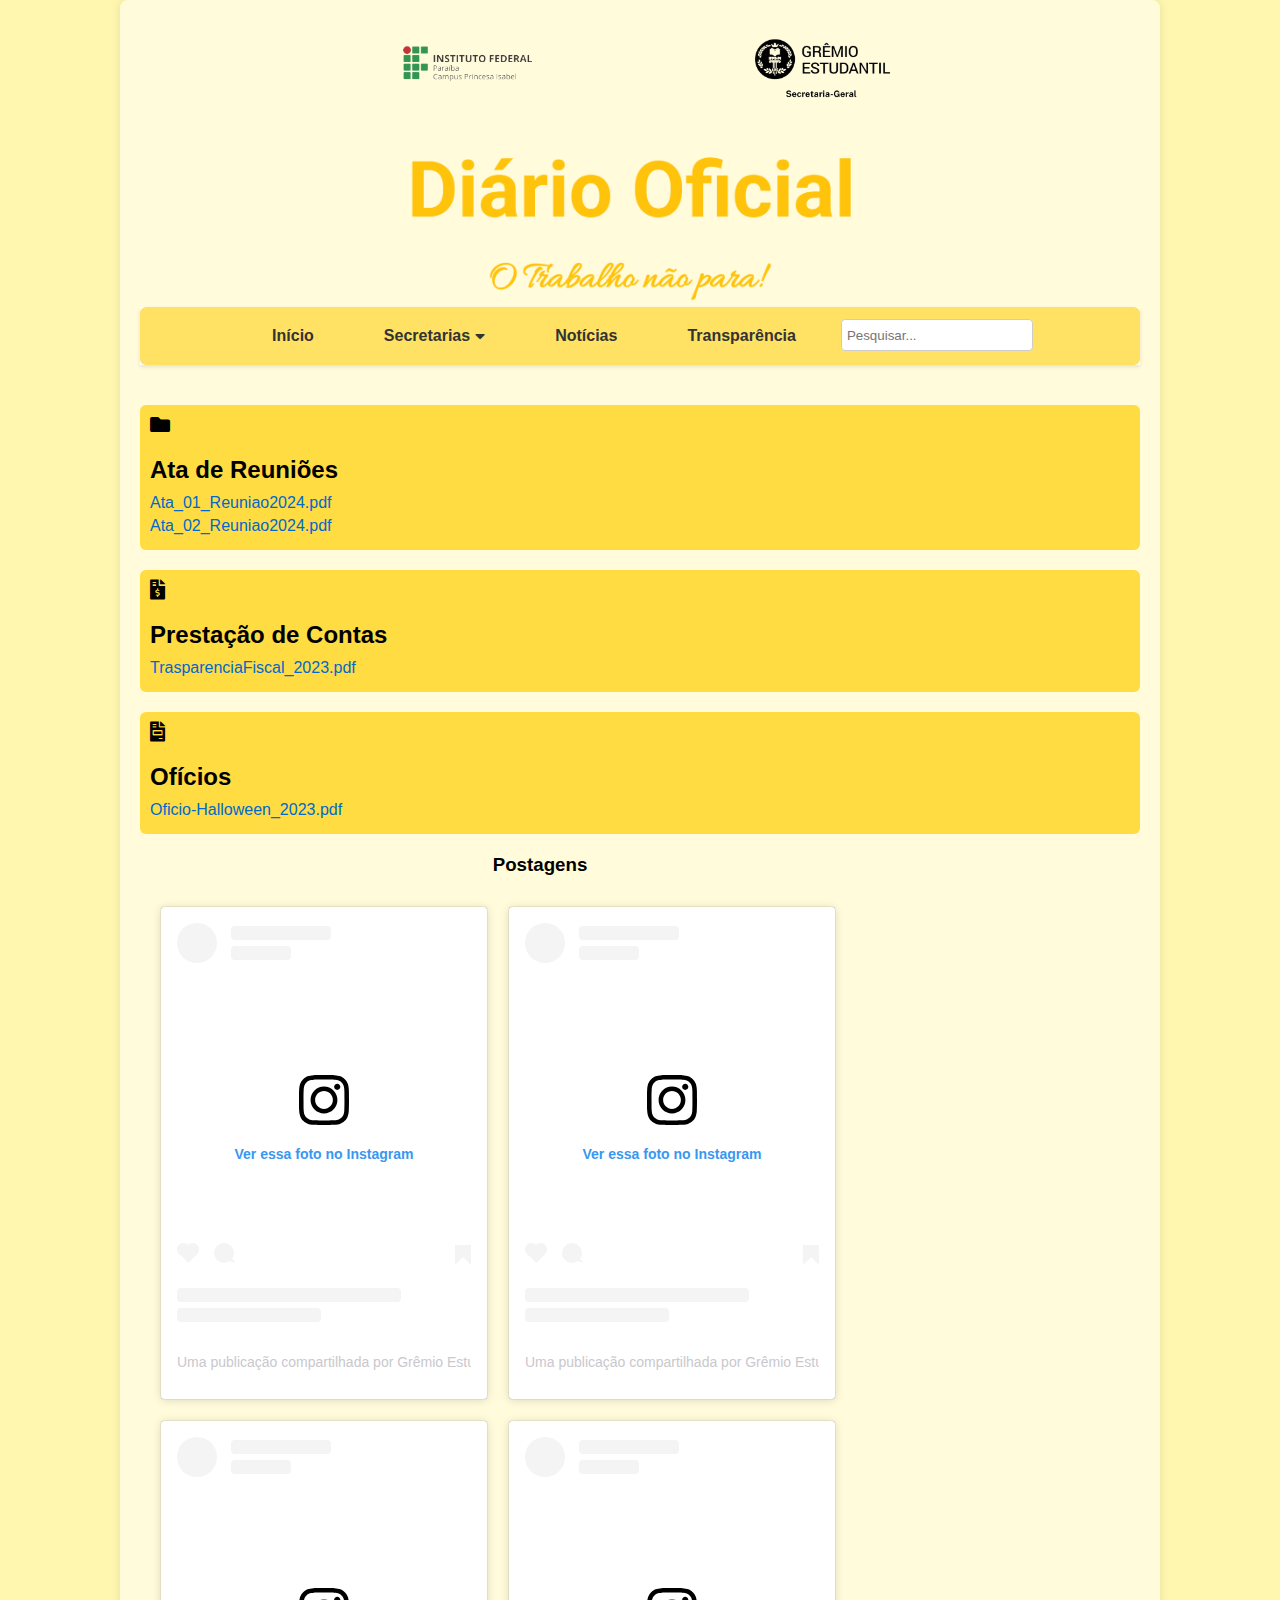
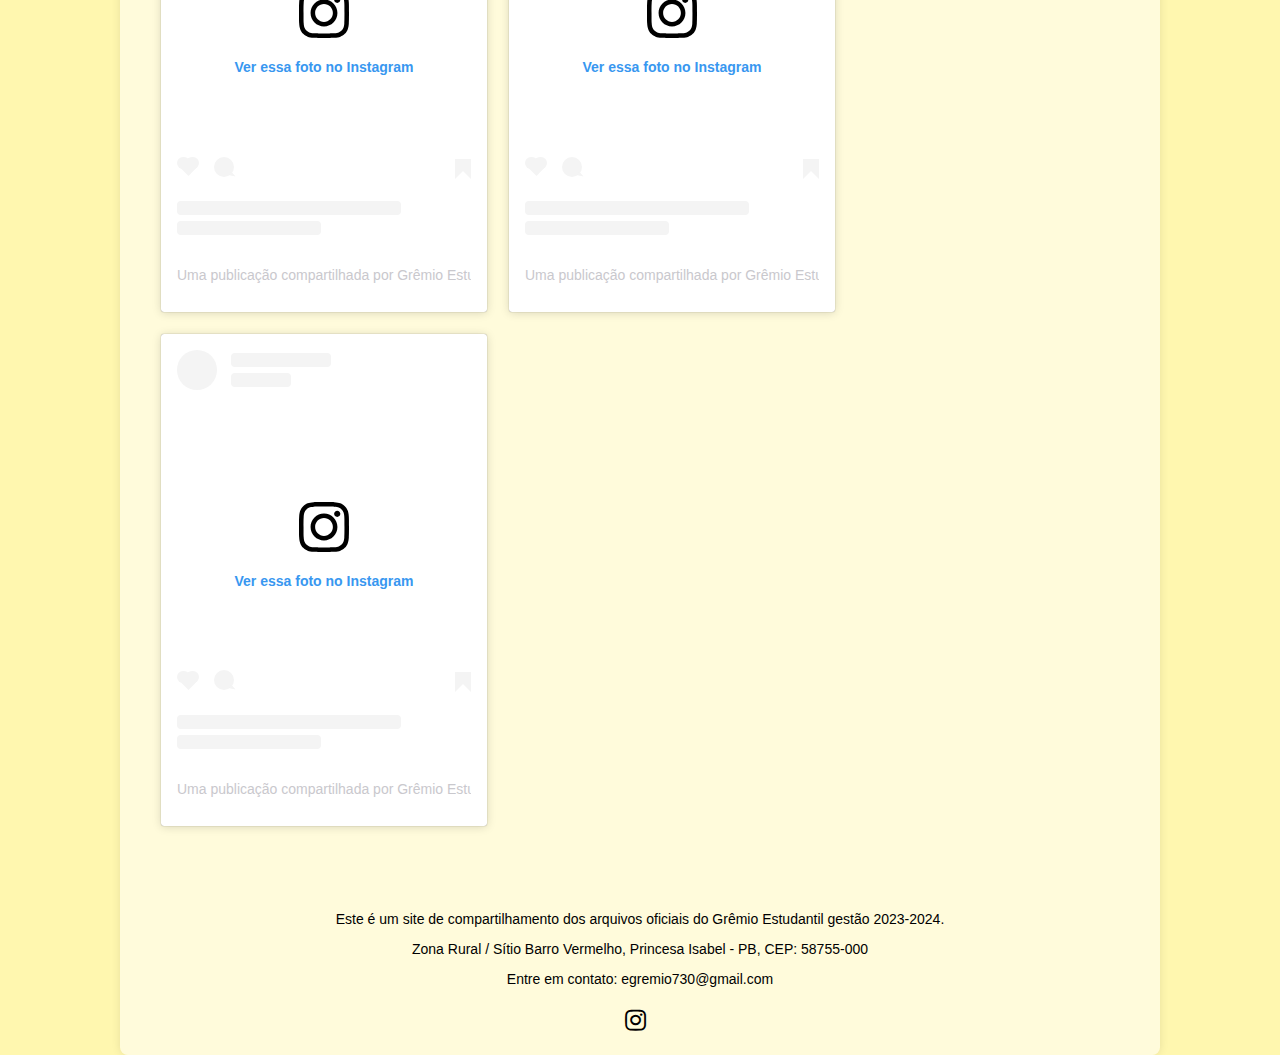
==== commit beadad73: "Update index.html" ====
--- a/index.html
+++ b/index.html
@@ -65,14 +65,6 @@
             </div>
         </div>
     </div>
-
-    <div id="myModal" class="modal">
-        <!-- Conteúdo do modal -->
-        <div class="modal-content">
-          <span class="close">&times;</span>
-          <img src="imagens/Campanha.jpg" alt="Campanha de Doações" style="width:90%; height:auto;">
-        </div>
-      </div>
         
     <script src="script.js"></script>
 </body>
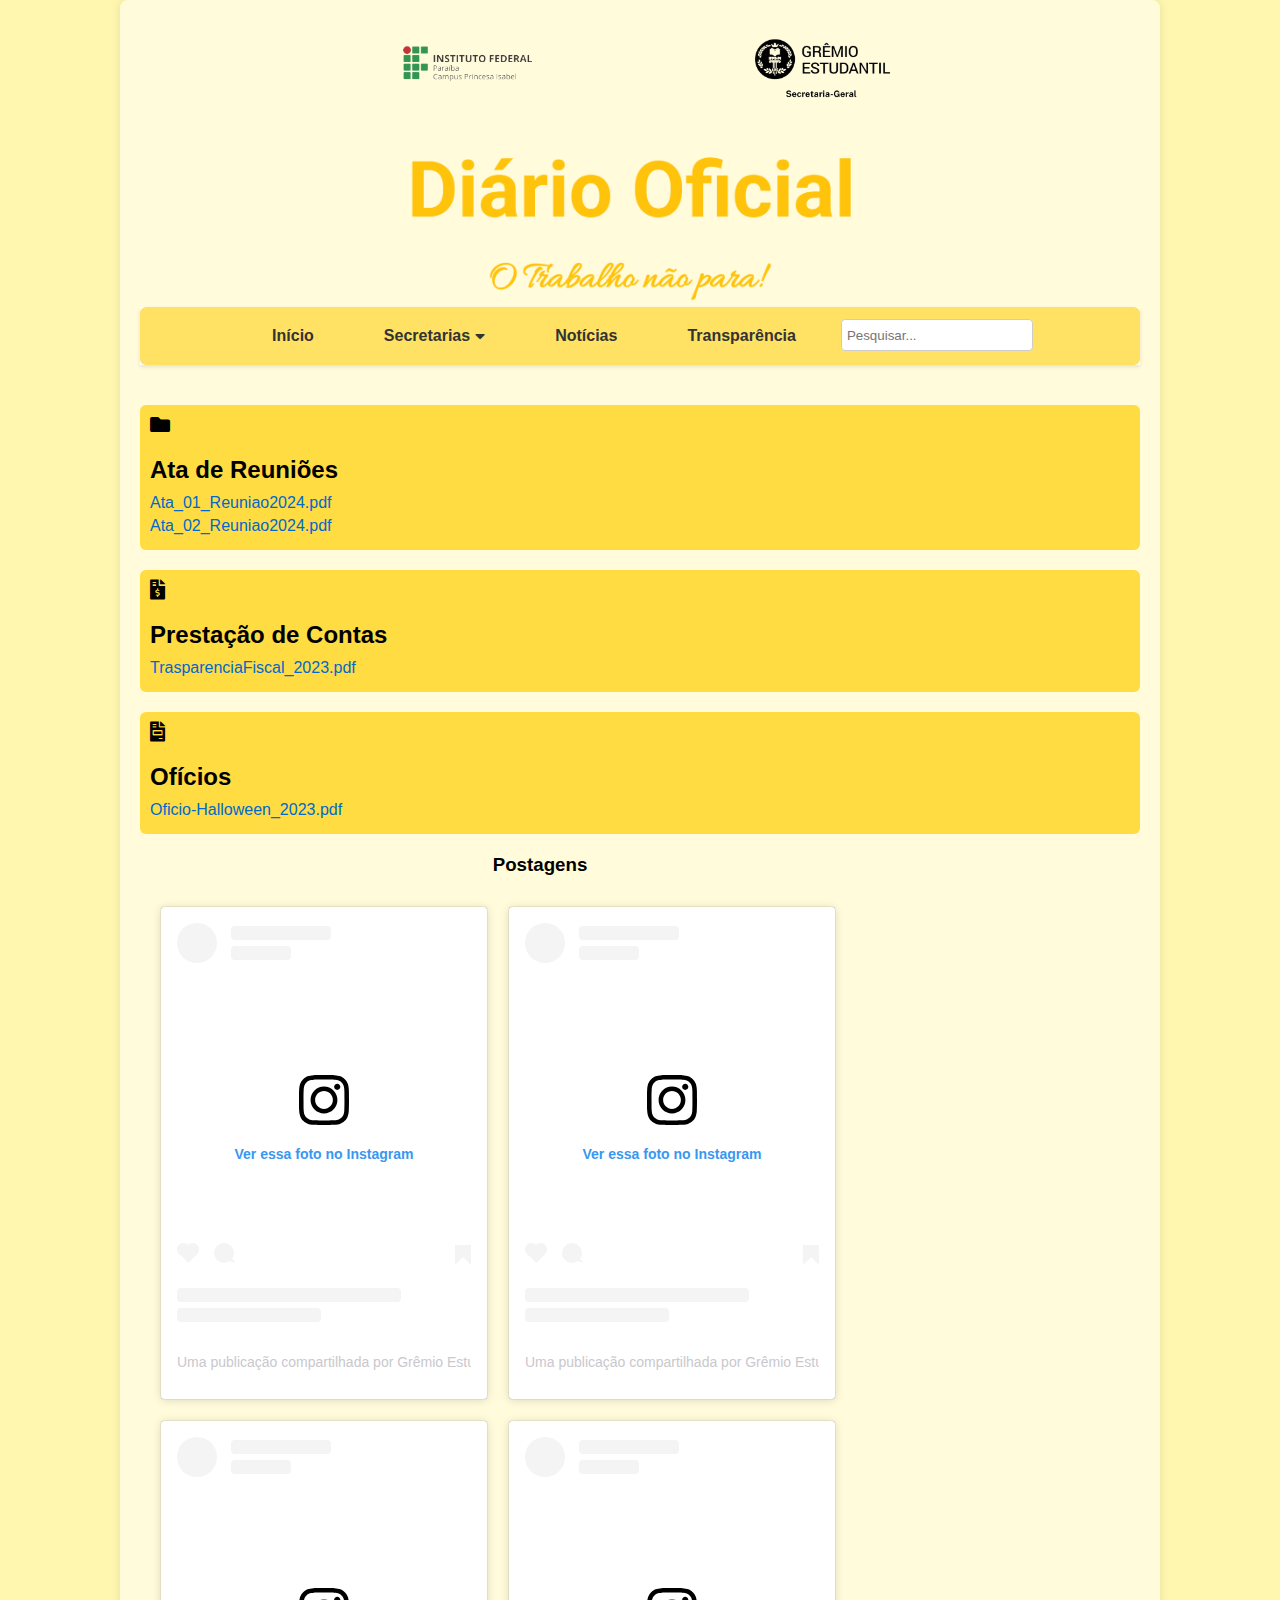
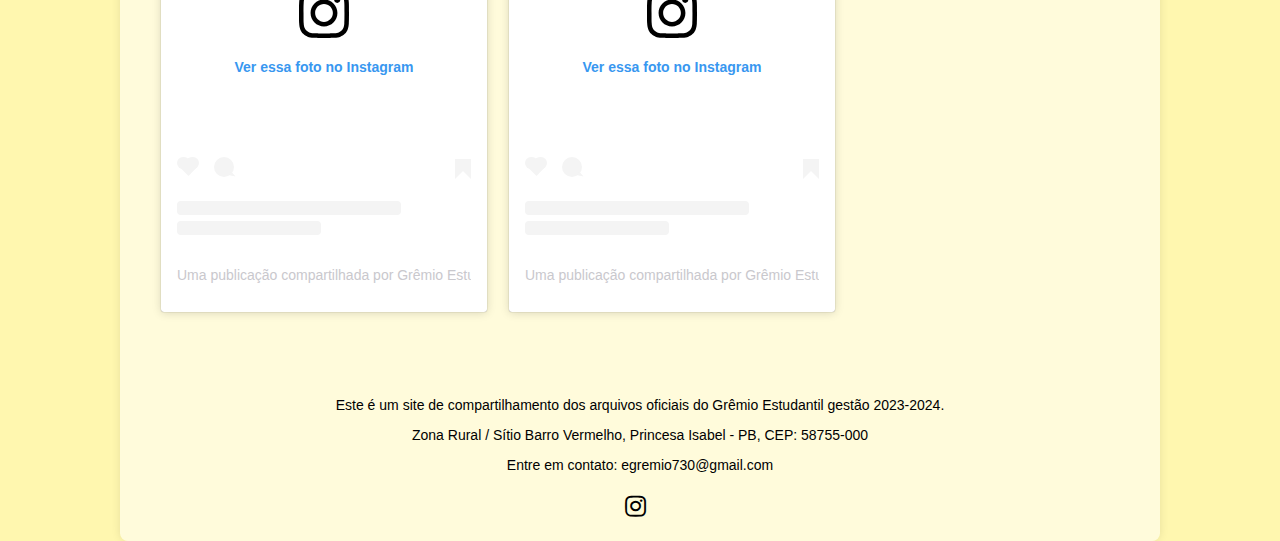
==== commit 2dc64ef9: "Update index.html" ====
--- a/index.html
+++ b/index.html
@@ -58,7 +58,7 @@
             <div class="instagram-grid">
                <blockquote class="instagram-media" data-instgrm-permalink="https://www.instagram.com/p/C7wxszXuQkK/?utm_source=ig_embed&amp;utm_campaign=loading" data-instgrm-version="14" style=" background:#FFF; border:0; border-radius:3px; box-shadow:0 0 1px 0 rgba(0,0,0,0.5),0 1px 10px 0 rgba(0,0,0,0.15); margin: 1px; max-width:540px; min-width:326px; padding:0; width:99.375%; width:-webkit-calc(100% - 2px); width:calc(100% - 2px);"><div style="padding:16px;"> <a href="https://www.instagram.com/p/C7wxszXuQkK/?utm_source=ig_embed&amp;utm_campaign=loading" style=" background:#FFFFFF; line-height:0; padding:0 0; text-align:center; text-decoration:none; width:100%;" target="_blank"> <div style=" display: flex; flex-direction: row; align-items: center;"> <div style="background-color: #F4F4F4; border-radius: 50%; flex-grow: 0; height: 40px; margin-right: 14px; width: 40px;"></div> <div style="display: flex; flex-direction: column; flex-grow: 1; justify-content: center;"> <div style=" background-color: #F4F4F4; border-radius: 4px; flex-grow: 0; height: 14px; margin-bottom: 6px; width: 100px;"></div> <div style=" background-color: #F4F4F4; border-radius: 4px; flex-grow: 0; height: 14px; width: 60px;"></div></div></div><div style="padding: 19% 0;"></div> <div style="display:block; height:50px; margin:0 auto 12px; width:50px;"><svg width="50px" height="50px" viewBox="0 0 60 60" version="1.1" xmlns="https://www.w3.org/2000/svg" xmlns:xlink="https://www.w3.org/1999/xlink"><g stroke="none" stroke-width="1" fill="none" fill-rule="evenodd"><g transform="translate(-511.000000, -20.000000)" fill="#000000"><g><path d="M556.869,30.41 C554.814,30.41 553.148,32.076 553.148,34.131 C553.148,36.186 554.814,37.852 556.869,37.852 C558.924,37.852 560.59,36.186 560.59,34.131 C560.59,32.076 558.924,30.41 556.869,30.41 M541,60.657 C535.114,60.657 530.342,55.887 530.342,50 C530.342,44.114 535.114,39.342 541,39.342 C546.887,39.342 551.658,44.114 551.658,50 C551.658,55.887 546.887,60.657 541,60.657 M541,33.886 C532.1,33.886 524.886,41.1 524.886,50 C524.886,58.899 532.1,66.113 541,66.113 C549.9,66.113 557.115,58.899 557.115,50 C557.115,41.1 549.9,33.886 541,33.886 M565.378,62.101 C565.244,65.022 564.756,66.606 564.346,67.663 C563.803,69.06 563.154,70.057 562.106,71.106 C561.058,72.155 560.06,72.803 558.662,73.347 C557.607,73.757 556.021,74.244 553.102,74.378 C549.944,74.521 548.997,74.552 541,74.552 C533.003,74.552 532.056,74.521 528.898,74.378 C525.979,74.244 524.393,73.757 523.338,73.347 C521.94,72.803 520.942,72.155 519.894,71.106 C518.846,70.057 518.197,69.06 517.654,67.663 C517.244,66.606 516.755,65.022 516.623,62.101 C516.479,58.943 516.448,57.996 516.448,50 C516.448,42.003 516.479,41.056 516.623,37.899 C516.755,34.978 517.244,33.391 517.654,32.338 C518.197,30.938 518.846,29.942 519.894,28.894 C520.942,27.846 521.94,27.196 523.338,26.654 C524.393,26.244 525.979,25.756 528.898,25.623 C532.057,25.479 533.004,25.448 541,25.448 C548.997,25.448 549.943,25.479 553.102,25.623 C556.021,25.756 557.607,26.244 558.662,26.654 C560.06,27.196 561.058,27.846 562.106,28.894 C563.154,29.942 563.803,30.938 564.346,32.338 C564.756,33.391 565.244,34.978 565.378,37.899 C565.522,41.056 565.552,42.003 565.552,50 C565.552,57.996 565.522,58.943 565.378,62.101 M570.82,37.631 C570.674,34.438 570.167,32.258 569.425,30.349 C568.659,28.377 567.633,26.702 565.965,25.035 C564.297,23.368 562.623,22.342 560.652,21.575 C558.743,20.834 556.562,20.326 553.369,20.18 C550.169,20.033 549.148,20 541,20 C532.853,20 531.831,20.033 528.631,20.18 C525.438,20.326 523.257,20.834 521.349,21.575 C519.376,22.342 517.703,23.368 516.035,25.035 C514.368,26.702 513.342,28.377 512.574,30.349 C511.834,32.258 511.326,34.438 511.181,37.631 C511.035,40.831 511,41.851 511,50 C511,58.147 511.035,59.17 511.181,62.369 C511.326,65.562 511.834,67.743 512.574,69.651 C513.342,71.625 514.368,73.296 516.035,74.965 C517.703,76.634 519.376,77.658 521.349,78.425 C523.257,79.167 525.438,79.673 528.631,79.82 C531.831,79.965 532.853,80.001 541,80.001 C549.148,80.001 550.169,79.965 553.369,79.82 C556.562,79.673 558.743,79.167 560.652,78.425 C562.623,77.658 564.297,76.634 565.965,74.965 C567.633,73.296 568.659,71.625 569.425,69.651 C570.167,67.743 570.674,65.562 570.82,62.369 C570.966,59.17 571,58.147 571,50 C571,41.851 570.966,40.831 570.82,37.631"></path></g></g></g></svg></div><div style="padding-top: 8px;"> <div style=" color:#3897f0; font-family:Arial,sans-serif; font-size:14px; font-style:normal; font-weight:550; line-height:18px;">Ver essa foto no Instagram</div></div><div style="padding: 12.5% 0;"></div> <div style="display: flex; flex-direction: row; margin-bottom: 14px; align-items: center;"><div> <div style="background-color: #F4F4F4; border-radius: 50%; height: 12.5px; width: 12.5px; transform: translateX(0px) translateY(7px);"></div> <div style="background-color: #F4F4F4; height: 12.5px; transform: rotate(-45deg) translateX(3px) translateY(1px); width: 12.5px; flex-grow: 0; margin-right: 14px; margin-left: 2px;"></div> <div style="background-color: #F4F4F4; border-radius: 50%; height: 12.5px; width: 12.5px; transform: translateX(9px) translateY(-18px);"></div></div><div style="margin-left: 8px;"> <div style=" background-color: #F4F4F4; border-radius: 50%; flex-grow: 0; height: 20px; width: 20px;"></div> <div style=" width: 0; height: 0; border-top: 2px solid transparent; border-left: 6px solid #f4f4f4; border-bottom: 2px solid transparent; transform: translateX(16px) translateY(-4px) rotate(30deg)"></div></div><div style="margin-left: auto;"> <div style=" width: 0px; border-top: 8px solid #F4F4F4; border-right: 8px solid transparent; transform: translateY(16px);"></div> <div style=" background-color: #F4F4F4; flex-grow: 0; height: 12px; width: 16px; transform: translateY(-4px);"></div> <div style=" width: 0; height: 0; border-top: 8px solid #F4F4F4; border-left: 8px solid transparent; transform: translateY(-4px) translateX(8px);"></div></div></div> <div style="display: flex; flex-direction: column; flex-grow: 1; justify-content: center; margin-bottom: 24px;"> <div style=" background-color: #F4F4F4; border-radius: 4px; flex-grow: 0; height: 14px; margin-bottom: 6px; width: 224px;"></div> <div style=" background-color: #F4F4F4; border-radius: 4px; flex-grow: 0; height: 14px; width: 144px;"></div></div></a><p style=" color:#c9c8cd; font-family:Arial,sans-serif; font-size:14px; line-height:17px; margin-bottom:0; margin-top:8px; overflow:hidden; padding:8px 0 7px; text-align:center; text-overflow:ellipsis; white-space:nowrap;"><a href="https://www.instagram.com/p/C7wxszXuQkK/?utm_source=ig_embed&amp;utm_campaign=loading" style=" color:#c9c8cd; font-family:Arial,sans-serif; font-size:14px; font-style:normal; font-weight:normal; line-height:17px; text-decoration:none;" target="_blank">Uma publicação compartilhada por Grêmio Estudantil IFPB-PI (@gremio_ifpbpi)</a></p></div></blockquote> <script async src="//www.instagram.com/embed.js"></script>
                 <blockquote class="instagram-media" data-instgrm-permalink="https://www.instagram.com/p/C71lOYGuyxR/?utm_source=ig_embed&amp;utm_campaign=loading" data-instgrm-version="14" style=" background:#FFF; border:0; border-radius:3px; box-shadow:0 0 1px 0 rgba(0,0,0,0.5),0 1px 10px 0 rgba(0,0,0,0.15); margin: 1px; max-width:540px; min-width:326px; padding:0; width:99.375%; width:-webkit-calc(100% - 2px); width:calc(100% - 2px);"><div style="padding:16px;"> <a href="https://www.instagram.com/p/C71lOYGuyxR/?utm_source=ig_embed&amp;utm_campaign=loading" style=" background:#FFFFFF; line-height:0; padding:0 0; text-align:center; text-decoration:none; width:100%;" target="_blank"> <div style=" display: flex; flex-direction: row; align-items: center;"> <div style="background-color: #F4F4F4; border-radius: 50%; flex-grow: 0; height: 40px; margin-right: 14px; width: 40px;"></div> <div style="display: flex; flex-direction: column; flex-grow: 1; justify-content: center;"> <div style=" background-color: #F4F4F4; border-radius: 4px; flex-grow: 0; height: 14px; margin-bottom: 6px; width: 100px;"></div> <div style=" background-color: #F4F4F4; border-radius: 4px; flex-grow: 0; height: 14px; width: 60px;"></div></div></div><div style="padding: 19% 0;"></div> <div style="display:block; height:50px; margin:0 auto 12px; width:50px;"><svg width="50px" height="50px" viewBox="0 0 60 60" version="1.1" xmlns="https://www.w3.org/2000/svg" xmlns:xlink="https://www.w3.org/1999/xlink"><g stroke="none" stroke-width="1" fill="none" fill-rule="evenodd"><g transform="translate(-511.000000, -20.000000)" fill="#000000"><g><path d="M556.869,30.41 C554.814,30.41 553.148,32.076 553.148,34.131 C553.148,36.186 554.814,37.852 556.869,37.852 C558.924,37.852 560.59,36.186 560.59,34.131 C560.59,32.076 558.924,30.41 556.869,30.41 M541,60.657 C535.114,60.657 530.342,55.887 530.342,50 C530.342,44.114 535.114,39.342 541,39.342 C546.887,39.342 551.658,44.114 551.658,50 C551.658,55.887 546.887,60.657 541,60.657 M541,33.886 C532.1,33.886 524.886,41.1 524.886,50 C524.886,58.899 532.1,66.113 541,66.113 C549.9,66.113 557.115,58.899 557.115,50 C557.115,41.1 549.9,33.886 541,33.886 M565.378,62.101 C565.244,65.022 564.756,66.606 564.346,67.663 C563.803,69.06 563.154,70.057 562.106,71.106 C561.058,72.155 560.06,72.803 558.662,73.347 C557.607,73.757 556.021,74.244 553.102,74.378 C549.944,74.521 548.997,74.552 541,74.552 C533.003,74.552 532.056,74.521 528.898,74.378 C525.979,74.244 524.393,73.757 523.338,73.347 C521.94,72.803 520.942,72.155 519.894,71.106 C518.846,70.057 518.197,69.06 517.654,67.663 C517.244,66.606 516.755,65.022 516.623,62.101 C516.479,58.943 516.448,57.996 516.448,50 C516.448,42.003 516.479,41.056 516.623,37.899 C516.755,34.978 517.244,33.391 517.654,32.338 C518.197,30.938 518.846,29.942 519.894,28.894 C520.942,27.846 521.94,27.196 523.338,26.654 C524.393,26.244 525.979,25.756 528.898,25.623 C532.057,25.479 533.004,25.448 541,25.448 C548.997,25.448 549.943,25.479 553.102,25.623 C556.021,25.756 557.607,26.244 558.662,26.654 C560.06,27.196 561.058,27.846 562.106,28.894 C563.154,29.942 563.803,30.938 564.346,32.338 C564.756,33.391 565.244,34.978 565.378,37.899 C565.522,41.056 565.552,42.003 565.552,50 C565.552,57.996 565.522,58.943 565.378,62.101 M570.82,37.631 C570.674,34.438 570.167,32.258 569.425,30.349 C568.659,28.377 567.633,26.702 565.965,25.035 C564.297,23.368 562.623,22.342 560.652,21.575 C558.743,20.834 556.562,20.326 553.369,20.18 C550.169,20.033 549.148,20 541,20 C532.853,20 531.831,20.033 528.631,20.18 C525.438,20.326 523.257,20.834 521.349,21.575 C519.376,22.342 517.703,23.368 516.035,25.035 C514.368,26.702 513.342,28.377 512.574,30.349 C511.834,32.258 511.326,34.438 511.181,37.631 C511.035,40.831 511,41.851 511,50 C511,58.147 511.035,59.17 511.181,62.369 C511.326,65.562 511.834,67.743 512.574,69.651 C513.342,71.625 514.368,73.296 516.035,74.965 C517.703,76.634 519.376,77.658 521.349,78.425 C523.257,79.167 525.438,79.673 528.631,79.82 C531.831,79.965 532.853,80.001 541,80.001 C549.148,80.001 550.169,79.965 553.369,79.82 C556.562,79.673 558.743,79.167 560.652,78.425 C562.623,77.658 564.297,76.634 565.965,74.965 C567.633,73.296 568.659,71.625 569.425,69.651 C570.167,67.743 570.674,65.562 570.82,62.369 C570.966,59.17 571,58.147 571,50 C571,41.851 570.966,40.831 570.82,37.631"></path></g></g></g></svg></div><div style="padding-top: 8px;"> <div style=" color:#3897f0; font-family:Arial,sans-serif; font-size:14px; font-style:normal; font-weight:550; line-height:18px;">Ver essa foto no Instagram</div></div><div style="padding: 12.5% 0;"></div> <div style="display: flex; flex-direction: row; margin-bottom: 14px; align-items: center;"><div> <div style="background-color: #F4F4F4; border-radius: 50%; height: 12.5px; width: 12.5px; transform: translateX(0px) translateY(7px);"></div> <div style="background-color: #F4F4F4; height: 12.5px; transform: rotate(-45deg) translateX(3px) translateY(1px); width: 12.5px; flex-grow: 0; margin-right: 14px; margin-left: 2px;"></div> <div style="background-color: #F4F4F4; border-radius: 50%; height: 12.5px; width: 12.5px; transform: translateX(9px) translateY(-18px);"></div></div><div style="margin-left: 8px;"> <div style=" background-color: #F4F4F4; border-radius: 50%; flex-grow: 0; height: 20px; width: 20px;"></div> <div style=" width: 0; height: 0; border-top: 2px solid transparent; border-left: 6px solid #f4f4f4; border-bottom: 2px solid transparent; transform: translateX(16px) translateY(-4px) rotate(30deg)"></div></div><div style="margin-left: auto;"> <div style=" width: 0px; border-top: 8px solid #F4F4F4; border-right: 8px solid transparent; transform: translateY(16px);"></div> <div style=" background-color: #F4F4F4; flex-grow: 0; height: 12px; width: 16px; transform: translateY(-4px);"></div> <div style=" width: 0; height: 0; border-top: 8px solid #F4F4F4; border-left: 8px solid transparent; transform: translateY(-4px) translateX(8px);"></div></div></div> <div style="display: flex; flex-direction: column; flex-grow: 1; justify-content: center; margin-bottom: 24px;"> <div style=" background-color: #F4F4F4; border-radius: 4px; flex-grow: 0; height: 14px; margin-bottom: 6px; width: 224px;"></div> <div style=" background-color: #F4F4F4; border-radius: 4px; flex-grow: 0; height: 14px; width: 144px;"></div></div></a><p style=" color:#c9c8cd; font-family:Arial,sans-serif; font-size:14px; line-height:17px; margin-bottom:0; margin-top:8px; overflow:hidden; padding:8px 0 7px; text-align:center; text-overflow:ellipsis; white-space:nowrap;"><a href="https://www.instagram.com/p/C71lOYGuyxR/?utm_source=ig_embed&amp;utm_campaign=loading" style=" color:#c9c8cd; font-family:Arial,sans-serif; font-size:14px; font-style:normal; font-weight:normal; line-height:17px; text-decoration:none;" target="_blank">Uma publicação compartilhada por Grêmio Estudantil IFPB-PI (@gremio_ifpbpi)</a></p></div></blockquote> <script async src="//www.instagram.com/embed.js"></script>
-                <blockquote class="instagram-media" data-instgrm-permalink="https://www.instagram.com/p/C7zyAHQv_h3/?utm_source=ig_embed&amp;utm_campaign=loading" data-instgrm-version="14" style=" background:#FFF; border:0; border-radius:3px; box-shadow:0 0 1px 0 rgba(0,0,0,0.5),0 1px 10px 0 rgba(0,0,0,0.15); margin: 1px; max-width:540px; min-width:326px; padding:0; width:99.375%; width:-webkit-calc(100% - 2px); width:calc(100% - 2px);"><div style="padding:16px;"> <a href="https://www.instagram.com/p/C7zyAHQv_h3/?utm_source=ig_embed&amp;utm_campaign=loading" style=" background:#FFFFFF; line-height:0; padding:0 0; text-align:center; text-decoration:none; width:100%;" target="_blank"> <div style=" display: flex; flex-direction: row; align-items: center;"> <div style="background-color: #F4F4F4; border-radius: 50%; flex-grow: 0; height: 40px; margin-right: 14px; width: 40px;"></div> <div style="display: flex; flex-direction: column; flex-grow: 1; justify-content: center;"> <div style=" background-color: #F4F4F4; border-radius: 4px; flex-grow: 0; height: 14px; margin-bottom: 6px; width: 100px;"></div> <div style=" background-color: #F4F4F4; border-radius: 4px; flex-grow: 0; height: 14px; width: 60px;"></div></div></div><div style="padding: 19% 0;"></div> <div style="display:block; height:50px; margin:0 auto 12px; width:50px;"><svg width="50px" height="50px" viewBox="0 0 60 60" version="1.1" xmlns="https://www.w3.org/2000/svg" xmlns:xlink="https://www.w3.org/1999/xlink"><g stroke="none" stroke-width="1" fill="none" fill-rule="evenodd"><g transform="translate(-511.000000, -20.000000)" fill="#000000"><g><path d="M556.869,30.41 C554.814,30.41 553.148,32.076 553.148,34.131 C553.148,36.186 554.814,37.852 556.869,37.852 C558.924,37.852 560.59,36.186 560.59,34.131 C560.59,32.076 558.924,30.41 556.869,30.41 M541,60.657 C535.114,60.657 530.342,55.887 530.342,50 C530.342,44.114 535.114,39.342 541,39.342 C546.887,39.342 551.658,44.114 551.658,50 C551.658,55.887 546.887,60.657 541,60.657 M541,33.886 C532.1,33.886 524.886,41.1 524.886,50 C524.886,58.899 532.1,66.113 541,66.113 C549.9,66.113 557.115,58.899 557.115,50 C557.115,41.1 549.9,33.886 541,33.886 M565.378,62.101 C565.244,65.022 564.756,66.606 564.346,67.663 C563.803,69.06 563.154,70.057 562.106,71.106 C561.058,72.155 560.06,72.803 558.662,73.347 C557.607,73.757 556.021,74.244 553.102,74.378 C549.944,74.521 548.997,74.552 541,74.552 C533.003,74.552 532.056,74.521 528.898,74.378 C525.979,74.244 524.393,73.757 523.338,73.347 C521.94,72.803 520.942,72.155 519.894,71.106 C518.846,70.057 518.197,69.06 517.654,67.663 C517.244,66.606 516.755,65.022 516.623,62.101 C516.479,58.943 516.448,57.996 516.448,50 C516.448,42.003 516.479,41.056 516.623,37.899 C516.755,34.978 517.244,33.391 517.654,32.338 C518.197,30.938 518.846,29.942 519.894,28.894 C520.942,27.846 521.94,27.196 523.338,26.654 C524.393,26.244 525.979,25.756 528.898,25.623 C532.057,25.479 533.004,25.448 541,25.448 C548.997,25.448 549.943,25.479 553.102,25.623 C556.021,25.756 557.607,26.244 558.662,26.654 C560.06,27.196 561.058,27.846 562.106,28.894 C563.154,29.942 563.803,30.938 564.346,32.338 C564.756,33.391 565.244,34.978 565.378,37.899 C565.522,41.056 565.552,42.003 565.552,50 C565.552,57.996 565.522,58.943 565.378,62.101 M570.82,37.631 C570.674,34.438 570.167,32.258 569.425,30.349 C568.659,28.377 567.633,26.702 565.965,25.035 C564.297,23.368 562.623,22.342 560.652,21.575 C558.743,20.834 556.562,20.326 553.369,20.18 C550.169,20.033 549.148,20 541,20 C532.853,20 531.831,20.033 528.631,20.18 C525.438,20.326 523.257,20.834 521.349,21.575 C519.376,22.342 517.703,23.368 516.035,25.035 C514.368,26.702 513.342,28.377 512.574,30.349 C511.834,32.258 511.326,34.438 511.181,37.631 C511.035,40.831 511,41.851 511,50 C511,58.147 511.035,59.17 511.181,62.369 C511.326,65.562 511.834,67.743 512.574,69.651 C513.342,71.625 514.368,73.296 516.035,74.965 C517.703,76.634 519.376,77.658 521.349,78.425 C523.257,79.167 525.438,79.673 528.631,79.82 C531.831,79.965 532.853,80.001 541,80.001 C549.148,80.001 550.169,79.965 553.369,79.82 C556.562,79.673 558.743,79.167 560.652,78.425 C562.623,77.658 564.297,76.634 565.965,74.965 C567.633,73.296 568.659,71.625 569.425,69.651 C570.167,67.743 570.674,65.562 570.82,62.369 C570.966,59.17 571,58.147 571,50 C571,41.851 570.966,40.831 570.82,37.631"></path></g></g></g></svg></div><div style="padding-top: 8px;"> <div style=" color:#3897f0; font-family:Arial,sans-serif; font-size:14px; font-style:normal; font-weight:550; line-height:18px;">Ver essa foto no Instagram</div></div><div style="padding: 12.5% 0;"></div> <div style="display: flex; flex-direction: row; margin-bottom: 14px; align-items: center;"><div> <div style="background-color: #F4F4F4; border-radius: 50%; height: 12.5px; width: 12.5px; transform: translateX(0px) translateY(7px);"></div> <div style="background-color: #F4F4F4; height: 12.5px; transform: rotate(-45deg) translateX(3px) translateY(1px); width: 12.5px; flex-grow: 0; margin-right: 14px; margin-left: 2px;"></div> <div style="background-color: #F4F4F4; border-radius: 50%; height: 12.5px; width: 12.5px; transform: translateX(9px) translateY(-18px);"></div></div><div style="margin-left: 8px;"> <div style=" background-color: #F4F4F4; border-radius: 50%; flex-grow: 0; height: 20px; width: 20px;"></div> <div style=" width: 0; height: 0; border-top: 2px solid transparent; border-left: 6px solid #f4f4f4; border-bottom: 2px solid transparent; transform: translateX(16px) translateY(-4px) rotate(30deg)"></div></div><div style="margin-left: auto;"> <div style=" width: 0px; border-top: 8px solid #F4F4F4; border-right: 8px solid transparent; transform: translateY(16px);"></div> <div style=" background-color: #F4F4F4; flex-grow: 0; height: 12px; width: 16px; transform: translateY(-4px);"></div> <div style=" width: 0; height: 0; border-top: 8px solid #F4F4F4; border-left: 8px solid transparent; transform: translateY(-4px) translateX(8px);"></div></div></div> <div style="display: flex; flex-direction: column; flex-grow: 1; justify-content: center; margin-bottom: 24px;"> <div style=" background-color: #F4F4F4; border-radius: 4px; flex-grow: 0; height: 14px; margin-bottom: 6px; width: 224px;"></div> <div style=" background-color: #F4F4F4; border-radius: 4px; flex-grow: 0; height: 14px; width: 144px;"></div></div></a><p style=" color:#c9c8cd; font-family:Arial,sans-serif; font-size:14px; line-height:17px; margin-bottom:0; margin-top:8px; overflow:hidden; padding:8px 0 7px; text-align:center; text-overflow:ellipsis; white-space:nowrap;"><a href="https://www.instagram.com/p/C7zyAHQv_h3/?utm_source=ig_embed&amp;utm_campaign=loading" style=" color:#c9c8cd; font-family:Arial,sans-serif; font-size:14px; font-style:normal; font-weight:normal; line-height:17px; text-decoration:none;" target="_blank">Uma publicação compartilhada por Grêmio Estudantil IFPB-PI (@gremio_ifpbpi)</a></p></div></blockquote> <script async src="//www.instagram.com/embed.js"></script><blockquote class="instagram-media" data-instgrm-permalink="https://www.instagram.com/p/C7zyAHQv_h3/?utm_source=ig_embed&amp;utm_campaign=loading" data-instgrm-version="14" style=" background:#FFF; border:0; border-radius:3px; box-shadow:0 0 1px 0 rgba(0,0,0,0.5),0 1px 10px 0 rgba(0,0,0,0.15); margin: 1px; max-width:540px; min-width:326px; padding:0; width:99.375%; width:-webkit-calc(100% - 2px); width:calc(100% - 2px);"><div style="padding:16px;"> <a href="https://www.instagram.com/p/C7zyAHQv_h3/?utm_source=ig_embed&amp;utm_campaign=loading" style=" background:#FFFFFF; line-height:0; padding:0 0; text-align:center; text-decoration:none; width:100%;" target="_blank"> <div style=" display: flex; flex-direction: row; align-items: center;"> <div style="background-color: #F4F4F4; border-radius: 50%; flex-grow: 0; height: 40px; margin-right: 14px; width: 40px;"></div> <div style="display: flex; flex-direction: column; flex-grow: 1; justify-content: center;"> <div style=" background-color: #F4F4F4; border-radius: 4px; flex-grow: 0; height: 14px; margin-bottom: 6px; width: 100px;"></div> <div style=" background-color: #F4F4F4; border-radius: 4px; flex-grow: 0; height: 14px; width: 60px;"></div></div></div><div style="padding: 19% 0;"></div> <div style="display:block; height:50px; margin:0 auto 12px; width:50px;"><svg width="50px" height="50px" viewBox="0 0 60 60" version="1.1" xmlns="https://www.w3.org/2000/svg" xmlns:xlink="https://www.w3.org/1999/xlink"><g stroke="none" stroke-width="1" fill="none" fill-rule="evenodd"><g transform="translate(-511.000000, -20.000000)" fill="#000000"><g><path d="M556.869,30.41 C554.814,30.41 553.148,32.076 553.148,34.131 C553.148,36.186 554.814,37.852 556.869,37.852 C558.924,37.852 560.59,36.186 560.59,34.131 C560.59,32.076 558.924,30.41 556.869,30.41 M541,60.657 C535.114,60.657 530.342,55.887 530.342,50 C530.342,44.114 535.114,39.342 541,39.342 C546.887,39.342 551.658,44.114 551.658,50 C551.658,55.887 546.887,60.657 541,60.657 M541,33.886 C532.1,33.886 524.886,41.1 524.886,50 C524.886,58.899 532.1,66.113 541,66.113 C549.9,66.113 557.115,58.899 557.115,50 C557.115,41.1 549.9,33.886 541,33.886 M565.378,62.101 C565.244,65.022 564.756,66.606 564.346,67.663 C563.803,69.06 563.154,70.057 562.106,71.106 C561.058,72.155 560.06,72.803 558.662,73.347 C557.607,73.757 556.021,74.244 553.102,74.378 C549.944,74.521 548.997,74.552 541,74.552 C533.003,74.552 532.056,74.521 528.898,74.378 C525.979,74.244 524.393,73.757 523.338,73.347 C521.94,72.803 520.942,72.155 519.894,71.106 C518.846,70.057 518.197,69.06 517.654,67.663 C517.244,66.606 516.755,65.022 516.623,62.101 C516.479,58.943 516.448,57.996 516.448,50 C516.448,42.003 516.479,41.056 516.623,37.899 C516.755,34.978 517.244,33.391 517.654,32.338 C518.197,30.938 518.846,29.942 519.894,28.894 C520.942,27.846 521.94,27.196 523.338,26.654 C524.393,26.244 525.979,25.756 528.898,25.623 C532.057,25.479 533.004,25.448 541,25.448 C548.997,25.448 549.943,25.479 553.102,25.623 C556.021,25.756 557.607,26.244 558.662,26.654 C560.06,27.196 561.058,27.846 562.106,28.894 C563.154,29.942 563.803,30.938 564.346,32.338 C564.756,33.391 565.244,34.978 565.378,37.899 C565.522,41.056 565.552,42.003 565.552,50 C565.552,57.996 565.522,58.943 565.378,62.101 M570.82,37.631 C570.674,34.438 570.167,32.258 569.425,30.349 C568.659,28.377 567.633,26.702 565.965,25.035 C564.297,23.368 562.623,22.342 560.652,21.575 C558.743,20.834 556.562,20.326 553.369,20.18 C550.169,20.033 549.148,20 541,20 C532.853,20 531.831,20.033 528.631,20.18 C525.438,20.326 523.257,20.834 521.349,21.575 C519.376,22.342 517.703,23.368 516.035,25.035 C514.368,26.702 513.342,28.377 512.574,30.349 C511.834,32.258 511.326,34.438 511.181,37.631 C511.035,40.831 511,41.851 511,50 C511,58.147 511.035,59.17 511.181,62.369 C511.326,65.562 511.834,67.743 512.574,69.651 C513.342,71.625 514.368,73.296 516.035,74.965 C517.703,76.634 519.376,77.658 521.349,78.425 C523.257,79.167 525.438,79.673 528.631,79.82 C531.831,79.965 532.853,80.001 541,80.001 C549.148,80.001 550.169,79.965 553.369,79.82 C556.562,79.673 558.743,79.167 560.652,78.425 C562.623,77.658 564.297,76.634 565.965,74.965 C567.633,73.296 568.659,71.625 569.425,69.651 C570.167,67.743 570.674,65.562 570.82,62.369 C570.966,59.17 571,58.147 571,50 C571,41.851 570.966,40.831 570.82,37.631"></path></g></g></g></svg></div><div style="padding-top: 8px;"> <div style=" color:#3897f0; font-family:Arial,sans-serif; font-size:14px; font-style:normal; font-weight:550; line-height:18px;">Ver essa foto no Instagram</div></div><div style="padding: 12.5% 0;"></div> <div style="display: flex; flex-direction: row; margin-bottom: 14px; align-items: center;"><div> <div style="background-color: #F4F4F4; border-radius: 50%; height: 12.5px; width: 12.5px; transform: translateX(0px) translateY(7px);"></div> <div style="background-color: #F4F4F4; height: 12.5px; transform: rotate(-45deg) translateX(3px) translateY(1px); width: 12.5px; flex-grow: 0; margin-right: 14px; margin-left: 2px;"></div> <div style="background-color: #F4F4F4; border-radius: 50%; height: 12.5px; width: 12.5px; transform: translateX(9px) translateY(-18px);"></div></div><div style="margin-left: 8px;"> <div style=" background-color: #F4F4F4; border-radius: 50%; flex-grow: 0; height: 20px; width: 20px;"></div> <div style=" width: 0; height: 0; border-top: 2px solid transparent; border-left: 6px solid #f4f4f4; border-bottom: 2px solid transparent; transform: translateX(16px) translateY(-4px) rotate(30deg)"></div></div><div style="margin-left: auto;"> <div style=" width: 0px; border-top: 8px solid #F4F4F4; border-right: 8px solid transparent; transform: translateY(16px);"></div> <div style=" background-color: #F4F4F4; flex-grow: 0; height: 12px; width: 16px; transform: translateY(-4px);"></div> <div style=" width: 0; height: 0; border-top: 8px solid #F4F4F4; border-left: 8px solid transparent; transform: translateY(-4px) translateX(8px);"></div></div></div> <div style="display: flex; flex-direction: column; flex-grow: 1; justify-content: center; margin-bottom: 24px;"> <div style=" background-color: #F4F4F4; border-radius: 4px; flex-grow: 0; height: 14px; margin-bottom: 6px; width: 224px;"></div> <div style=" background-color: #F4F4F4; border-radius: 4px; flex-grow: 0; height: 14px; width: 144px;"></div></div></a><p style=" color:#c9c8cd; font-family:Arial,sans-serif; font-size:14px; line-height:17px; margin-bottom:0; margin-top:8px; overflow:hidden; padding:8px 0 7px; text-align:center; text-overflow:ellipsis; white-space:nowrap;"><a href="https://www.instagram.com/p/C7zyAHQv_h3/?utm_source=ig_embed&amp;utm_campaign=loading" style=" color:#c9c8cd; font-family:Arial,sans-serif; font-size:14px; font-style:normal; font-weight:normal; line-height:17px; text-decoration:none;" target="_blank">Uma publicação compartilhada por Grêmio Estudantil IFPB-PI (@gremio_ifpbpi)</a></p></div></blockquote> <script async src="//www.instagram.com/embed.js"></script>
+                <blockquote class="instagram-media" data-instgrm-permalink="https://www.instagram.com/p/C7zyAHQv_h3/?utm_source=ig_embed&amp;utm_campaign=loading" data-instgrm-version="14" style=" background:#FFF; border:0; border-radius:3px; box-shadow:0 0 1px 0 rgba(0,0,0,0.5),0 1px 10px 0 rgba(0,0,0,0.15); margin: 1px; max-width:540px; min-width:326px; padding:0; width:99.375%; width:-webkit-calc(100% - 2px); width:calc(100% - 2px);"><div style="padding:16px;"> <a href="https://www.instagram.com/p/C7zyAHQv_h3/?utm_source=ig_embed&amp;utm_campaign=loading" style=" background:#FFFFFF; line-height:0; padding:0 0; text-align:center; text-decoration:none; width:100%;" target="_blank"> <div style=" display: flex; flex-direction: row; align-items: center;"> <div style="background-color: #F4F4F4; border-radius: 50%; flex-grow: 0; height: 40px; margin-right: 14px; width: 40px;"></div> <div style="display: flex; flex-direction: column; flex-grow: 1; justify-content: center;"> <div style=" background-color: #F4F4F4; border-radius: 4px; flex-grow: 0; height: 14px; margin-bottom: 6px; width: 100px;"></div> <div style=" background-color: #F4F4F4; border-radius: 4px; flex-grow: 0; height: 14px; width: 60px;"></div></div></div><div style="padding: 19% 0;"></div> <div style="display:block; height:50px; margin:0 auto 12px; width:50px;"><svg width="50px" height="50px" viewBox="0 0 60 60" version="1.1" xmlns="https://www.w3.org/2000/svg" xmlns:xlink="https://www.w3.org/1999/xlink"><g stroke="none" stroke-width="1" fill="none" fill-rule="evenodd"><g transform="translate(-511.000000, -20.000000)" fill="#000000"><g><path d="M556.869,30.41 C554.814,30.41 553.148,32.076 553.148,34.131 C553.148,36.186 554.814,37.852 556.869,37.852 C558.924,37.852 560.59,36.186 560.59,34.131 C560.59,32.076 558.924,30.41 556.869,30.41 M541,60.657 C535.114,60.657 530.342,55.887 530.342,50 C530.342,44.114 535.114,39.342 541,39.342 C546.887,39.342 551.658,44.114 551.658,50 C551.658,55.887 546.887,60.657 541,60.657 M541,33.886 C532.1,33.886 524.886,41.1 524.886,50 C524.886,58.899 532.1,66.113 541,66.113 C549.9,66.113 557.115,58.899 557.115,50 C557.115,41.1 549.9,33.886 541,33.886 M565.378,62.101 C565.244,65.022 564.756,66.606 564.346,67.663 C563.803,69.06 563.154,70.057 562.106,71.106 C561.058,72.155 560.06,72.803 558.662,73.347 C557.607,73.757 556.021,74.244 553.102,74.378 C549.944,74.521 548.997,74.552 541,74.552 C533.003,74.552 532.056,74.521 528.898,74.378 C525.979,74.244 524.393,73.757 523.338,73.347 C521.94,72.803 520.942,72.155 519.894,71.106 C518.846,70.057 518.197,69.06 517.654,67.663 C517.244,66.606 516.755,65.022 516.623,62.101 C516.479,58.943 516.448,57.996 516.448,50 C516.448,42.003 516.479,41.056 516.623,37.899 C516.755,34.978 517.244,33.391 517.654,32.338 C518.197,30.938 518.846,29.942 519.894,28.894 C520.942,27.846 521.94,27.196 523.338,26.654 C524.393,26.244 525.979,25.756 528.898,25.623 C532.057,25.479 533.004,25.448 541,25.448 C548.997,25.448 549.943,25.479 553.102,25.623 C556.021,25.756 557.607,26.244 558.662,26.654 C560.06,27.196 561.058,27.846 562.106,28.894 C563.154,29.942 563.803,30.938 564.346,32.338 C564.756,33.391 565.244,34.978 565.378,37.899 C565.522,41.056 565.552,42.003 565.552,50 C565.552,57.996 565.522,58.943 565.378,62.101 M570.82,37.631 C570.674,34.438 570.167,32.258 569.425,30.349 C568.659,28.377 567.633,26.702 565.965,25.035 C564.297,23.368 562.623,22.342 560.652,21.575 C558.743,20.834 556.562,20.326 553.369,20.18 C550.169,20.033 549.148,20 541,20 C532.853,20 531.831,20.033 528.631,20.18 C525.438,20.326 523.257,20.834 521.349,21.575 C519.376,22.342 517.703,23.368 516.035,25.035 C514.368,26.702 513.342,28.377 512.574,30.349 C511.834,32.258 511.326,34.438 511.181,37.631 C511.035,40.831 511,41.851 511,50 C511,58.147 511.035,59.17 511.181,62.369 C511.326,65.562 511.834,67.743 512.574,69.651 C513.342,71.625 514.368,73.296 516.035,74.965 C517.703,76.634 519.376,77.658 521.349,78.425 C523.257,79.167 525.438,79.673 528.631,79.82 C531.831,79.965 532.853,80.001 541,80.001 C549.148,80.001 550.169,79.965 553.369,79.82 C556.562,79.673 558.743,79.167 560.652,78.425 C562.623,77.658 564.297,76.634 565.965,74.965 C567.633,73.296 568.659,71.625 569.425,69.651 C570.167,67.743 570.674,65.562 570.82,62.369 C570.966,59.17 571,58.147 571,50 C571,41.851 570.966,40.831 570.82,37.631"></path></g></g></g></svg></div><div style="padding-top: 8px;"> <div style=" color:#3897f0; font-family:Arial,sans-serif; font-size:14px; font-style:normal; font-weight:550; line-height:18px;">Ver essa foto no Instagram</div></div><div style="padding: 12.5% 0;"></div> <div style="display: flex; flex-direction: row; margin-bottom: 14px; align-items: center;"><div> <div style="background-color: #F4F4F4; border-radius: 50%; height: 12.5px; width: 12.5px; transform: translateX(0px) translateY(7px);"></div> <div style="background-color: #F4F4F4; height: 12.5px; transform: rotate(-45deg) translateX(3px) translateY(1px); width: 12.5px; flex-grow: 0; margin-right: 14px; margin-left: 2px;"></div> <div style="background-color: #F4F4F4; border-radius: 50%; height: 12.5px; width: 12.5px; transform: translateX(9px) translateY(-18px);"></div></div><div style="margin-left: 8px;"> <div style=" background-color: #F4F4F4; border-radius: 50%; flex-grow: 0; height: 20px; width: 20px;"></div> <div style=" width: 0; height: 0; border-top: 2px solid transparent; border-left: 6px solid #f4f4f4; border-bottom: 2px solid transparent; transform: translateX(16px) translateY(-4px) rotate(30deg)"></div></div><div style="margin-left: auto;"> <div style=" width: 0px; border-top: 8px solid #F4F4F4; border-right: 8px solid transparent; transform: translateY(16px);"></div> <div style=" background-color: #F4F4F4; flex-grow: 0; height: 12px; width: 16px; transform: translateY(-4px);"></div> <div style=" width: 0; height: 0; border-top: 8px solid #F4F4F4; border-left: 8px solid transparent; transform: translateY(-4px) translateX(8px);"></div></div></div> <div style="display: flex; flex-direction: column; flex-grow: 1; justify-content: center; margin-bottom: 24px;"> <div style=" background-color: #F4F4F4; border-radius: 4px; flex-grow: 0; height: 14px; margin-bottom: 6px; width: 224px;"></div> <div style=" background-color: #F4F4F4; border-radius: 4px; flex-grow: 0; height: 14px; width: 144px;"></div></div></a><p style=" color:#c9c8cd; font-family:Arial,sans-serif; font-size:14px; line-height:17px; margin-bottom:0; margin-top:8px; overflow:hidden; padding:8px 0 7px; text-align:center; text-overflow:ellipsis; white-space:nowrap;"><a href="https://www.instagram.com/p/C7zyAHQv_h3/?utm_source=ig_embed&amp;utm_campaign=loading" style=" color:#c9c8cd; font-family:Arial,sans-serif; font-size:14px; font-style:normal; font-weight:normal; line-height:17px; text-decoration:none;" target="_blank">Uma publicação compartilhada por Grêmio Estudantil IFPB-PI (@gremio_ifpbpi)</a></p></div></blockquote> <script async src="//www.instagram.com/embed.js"></script>
                 <blockquote class="instagram-media" data-instgrm-permalink="https://www.instagram.com/p/C7fDjZXvPs6/?utm_source=ig_embed&amp;utm_campaign=loading" data-instgrm-version="14" style=" background:#FFF; border:0; border-radius:3px; box-shadow:0 0 1px 0 rgba(0,0,0,0.5),0 1px 10px 0 rgba(0,0,0,0.15); margin: 1px; max-width:540px; min-width:326px; padding:0; width:99.375%; width:-webkit-calc(100% - 2px); width:calc(100% - 2px);"><div style="padding:16px;"> <a href="https://www.instagram.com/p/C7fDjZXvPs6/?utm_source=ig_embed&amp;utm_campaign=loading" style=" background:#FFFFFF; line-height:0; padding:0 0; text-align:center; text-decoration:none; width:100%;" target="_blank"> <div style=" display: flex; flex-direction: row; align-items: center;"> <div style="background-color: #F4F4F4; border-radius: 50%; flex-grow: 0; height: 40px; margin-right: 14px; width: 40px;"></div> <div style="display: flex; flex-direction: column; flex-grow: 1; justify-content: center;"> <div style=" background-color: #F4F4F4; border-radius: 4px; flex-grow: 0; height: 14px; margin-bottom: 6px; width: 100px;"></div> <div style=" background-color: #F4F4F4; border-radius: 4px; flex-grow: 0; height: 14px; width: 60px;"></div></div></div><div style="padding: 19% 0;"></div> <div style="display:block; height:50px; margin:0 auto 12px; width:50px;"><svg width="50px" height="50px" viewBox="0 0 60 60" version="1.1" xmlns="https://www.w3.org/2000/svg" xmlns:xlink="https://www.w3.org/1999/xlink"><g stroke="none" stroke-width="1" fill="none" fill-rule="evenodd"><g transform="translate(-511.000000, -20.000000)" fill="#000000"><g><path d="M556.869,30.41 C554.814,30.41 553.148,32.076 553.148,34.131 C553.148,36.186 554.814,37.852 556.869,37.852 C558.924,37.852 560.59,36.186 560.59,34.131 C560.59,32.076 558.924,30.41 556.869,30.41 M541,60.657 C535.114,60.657 530.342,55.887 530.342,50 C530.342,44.114 535.114,39.342 541,39.342 C546.887,39.342 551.658,44.114 551.658,50 C551.658,55.887 546.887,60.657 541,60.657 M541,33.886 C532.1,33.886 524.886,41.1 524.886,50 C524.886,58.899 532.1,66.113 541,66.113 C549.9,66.113 557.115,58.899 557.115,50 C557.115,41.1 549.9,33.886 541,33.886 M565.378,62.101 C565.244,65.022 564.756,66.606 564.346,67.663 C563.803,69.06 563.154,70.057 562.106,71.106 C561.058,72.155 560.06,72.803 558.662,73.347 C557.607,73.757 556.021,74.244 553.102,74.378 C549.944,74.521 548.997,74.552 541,74.552 C533.003,74.552 532.056,74.521 528.898,74.378 C525.979,74.244 524.393,73.757 523.338,73.347 C521.94,72.803 520.942,72.155 519.894,71.106 C518.846,70.057 518.197,69.06 517.654,67.663 C517.244,66.606 516.755,65.022 516.623,62.101 C516.479,58.943 516.448,57.996 516.448,50 C516.448,42.003 516.479,41.056 516.623,37.899 C516.755,34.978 517.244,33.391 517.654,32.338 C518.197,30.938 518.846,29.942 519.894,28.894 C520.942,27.846 521.94,27.196 523.338,26.654 C524.393,26.244 525.979,25.756 528.898,25.623 C532.057,25.479 533.004,25.448 541,25.448 C548.997,25.448 549.943,25.479 553.102,25.623 C556.021,25.756 557.607,26.244 558.662,26.654 C560.06,27.196 561.058,27.846 562.106,28.894 C563.154,29.942 563.803,30.938 564.346,32.338 C564.756,33.391 565.244,34.978 565.378,37.899 C565.522,41.056 565.552,42.003 565.552,50 C565.552,57.996 565.522,58.943 565.378,62.101 M570.82,37.631 C570.674,34.438 570.167,32.258 569.425,30.349 C568.659,28.377 567.633,26.702 565.965,25.035 C564.297,23.368 562.623,22.342 560.652,21.575 C558.743,20.834 556.562,20.326 553.369,20.18 C550.169,20.033 549.148,20 541,20 C532.853,20 531.831,20.033 528.631,20.18 C525.438,20.326 523.257,20.834 521.349,21.575 C519.376,22.342 517.703,23.368 516.035,25.035 C514.368,26.702 513.342,28.377 512.574,30.349 C511.834,32.258 511.326,34.438 511.181,37.631 C511.035,40.831 511,41.851 511,50 C511,58.147 511.035,59.17 511.181,62.369 C511.326,65.562 511.834,67.743 512.574,69.651 C513.342,71.625 514.368,73.296 516.035,74.965 C517.703,76.634 519.376,77.658 521.349,78.425 C523.257,79.167 525.438,79.673 528.631,79.82 C531.831,79.965 532.853,80.001 541,80.001 C549.148,80.001 550.169,79.965 553.369,79.82 C556.562,79.673 558.743,79.167 560.652,78.425 C562.623,77.658 564.297,76.634 565.965,74.965 C567.633,73.296 568.659,71.625 569.425,69.651 C570.167,67.743 570.674,65.562 570.82,62.369 C570.966,59.17 571,58.147 571,50 C571,41.851 570.966,40.831 570.82,37.631"></path></g></g></g></svg></div><div style="padding-top: 8px;"> <div style=" color:#3897f0; font-family:Arial,sans-serif; font-size:14px; font-style:normal; font-weight:550; line-height:18px;">Ver essa foto no Instagram</div></div><div style="padding: 12.5% 0;"></div> <div style="display: flex; flex-direction: row; margin-bottom: 14px; align-items: center;"><div> <div style="background-color: #F4F4F4; border-radius: 50%; height: 12.5px; width: 12.5px; transform: translateX(0px) translateY(7px);"></div> <div style="background-color: #F4F4F4; height: 12.5px; transform: rotate(-45deg) translateX(3px) translateY(1px); width: 12.5px; flex-grow: 0; margin-right: 14px; margin-left: 2px;"></div> <div style="background-color: #F4F4F4; border-radius: 50%; height: 12.5px; width: 12.5px; transform: translateX(9px) translateY(-18px);"></div></div><div style="margin-left: 8px;"> <div style=" background-color: #F4F4F4; border-radius: 50%; flex-grow: 0; height: 20px; width: 20px;"></div> <div style=" width: 0; height: 0; border-top: 2px solid transparent; border-left: 6px solid #f4f4f4; border-bottom: 2px solid transparent; transform: translateX(16px) translateY(-4px) rotate(30deg)"></div></div><div style="margin-left: auto;"> <div style=" width: 0px; border-top: 8px solid #F4F4F4; border-right: 8px solid transparent; transform: translateY(16px);"></div> <div style=" background-color: #F4F4F4; flex-grow: 0; height: 12px; width: 16px; transform: translateY(-4px);"></div> <div style=" width: 0; height: 0; border-top: 8px solid #F4F4F4; border-left: 8px solid transparent; transform: translateY(-4px) translateX(8px);"></div></div></div> <div style="display: flex; flex-direction: column; flex-grow: 1; justify-content: center; margin-bottom: 24px;"> <div style=" background-color: #F4F4F4; border-radius: 4px; flex-grow: 0; height: 14px; margin-bottom: 6px; width: 224px;"></div> <div style=" background-color: #F4F4F4; border-radius: 4px; flex-grow: 0; height: 14px; width: 144px;"></div></div></a><p style=" color:#c9c8cd; font-family:Arial,sans-serif; font-size:14px; line-height:17px; margin-bottom:0; margin-top:8px; overflow:hidden; padding:8px 0 7px; text-align:center; text-overflow:ellipsis; white-space:nowrap;"><a href="https://www.instagram.com/p/C7fDjZXvPs6/?utm_source=ig_embed&amp;utm_campaign=loading" style=" color:#c9c8cd; font-family:Arial,sans-serif; font-size:14px; font-style:normal; font-weight:normal; line-height:17px; text-decoration:none;" target="_blank">Uma publicação compartilhada por Grêmio Estudantil IFPB-PI (@gremio_ifpbpi)</a></p></div></blockquote> <script async src="//www.instagram.com/embed.js"></script>
 
                 
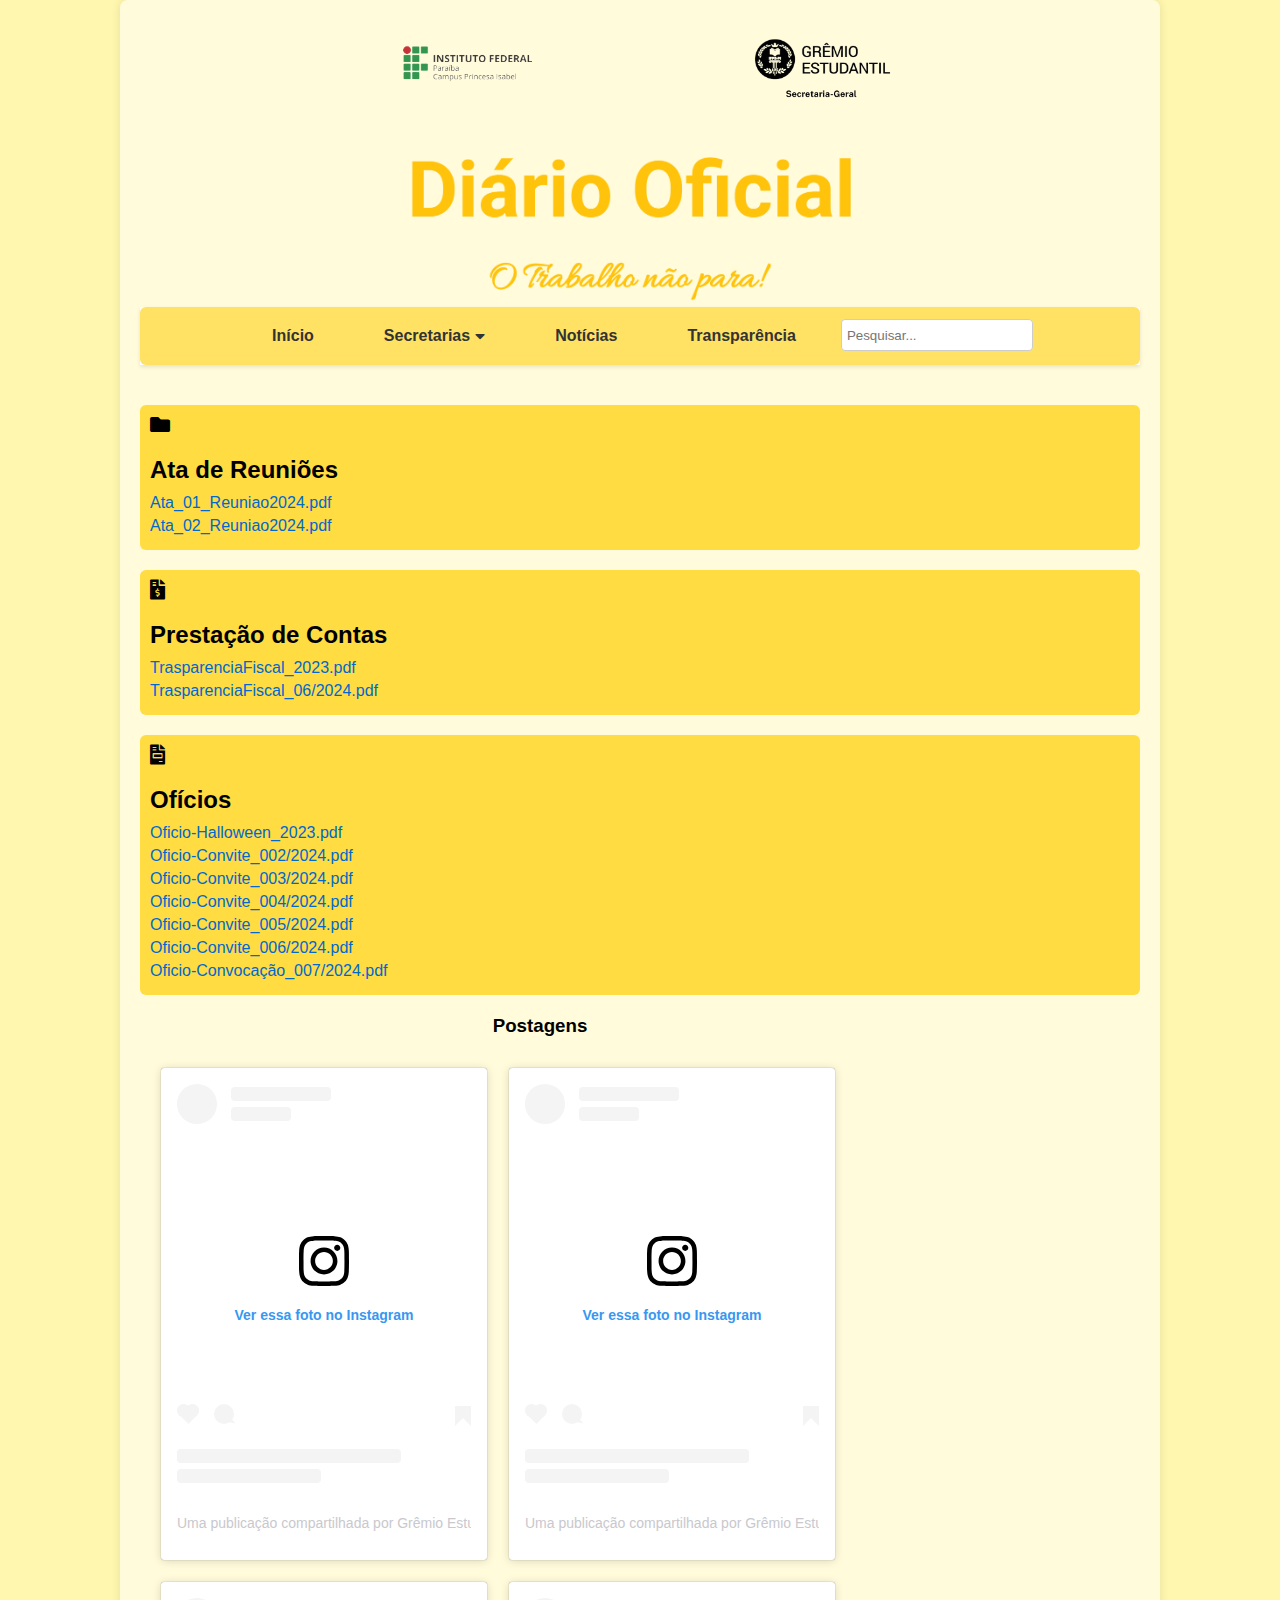
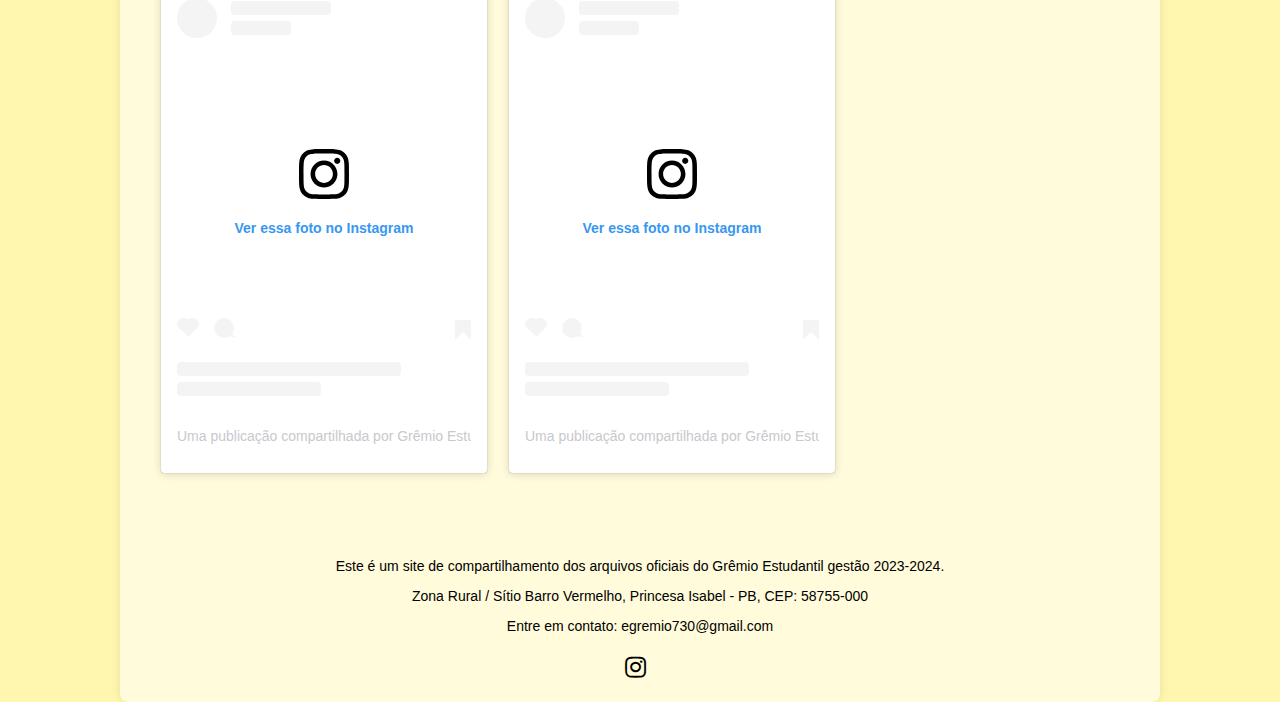
==== commit 6e7d8a6e: "Update index.html" ====
--- a/index.html
+++ b/index.html
@@ -56,11 +56,10 @@
             <div class="instagram-posts">
                 <h3>Postagens</h3>
             <div class="instagram-grid">
-               <blockquote class="instagram-media" data-instgrm-permalink="https://www.instagram.com/p/C7wxszXuQkK/?utm_source=ig_embed&amp;utm_campaign=loading" data-instgrm-version="14" style=" background:#FFF; border:0; border-radius:3px; box-shadow:0 0 1px 0 rgba(0,0,0,0.5),0 1px 10px 0 rgba(0,0,0,0.15); margin: 1px; max-width:540px; min-width:326px; padding:0; width:99.375%; width:-webkit-calc(100% - 2px); width:calc(100% - 2px);"><div style="padding:16px;"> <a href="https://www.instagram.com/p/C7wxszXuQkK/?utm_source=ig_embed&amp;utm_campaign=loading" style=" background:#FFFFFF; line-height:0; padding:0 0; text-align:center; text-decoration:none; width:100%;" target="_blank"> <div style=" display: flex; flex-direction: row; align-items: center;"> <div style="background-color: #F4F4F4; border-radius: 50%; flex-grow: 0; height: 40px; margin-right: 14px; width: 40px;"></div> <div style="display: flex; flex-direction: column; flex-grow: 1; justify-content: center;"> <div style=" background-color: #F4F4F4; border-radius: 4px; flex-grow: 0; height: 14px; margin-bottom: 6px; width: 100px;"></div> <div style=" background-color: #F4F4F4; border-radius: 4px; flex-grow: 0; height: 14px; width: 60px;"></div></div></div><div style="padding: 19% 0;"></div> <div style="display:block; height:50px; margin:0 auto 12px; width:50px;"><svg width="50px" height="50px" viewBox="0 0 60 60" version="1.1" xmlns="https://www.w3.org/2000/svg" xmlns:xlink="https://www.w3.org/1999/xlink"><g stroke="none" stroke-width="1" fill="none" fill-rule="evenodd"><g transform="translate(-511.000000, -20.000000)" fill="#000000"><g><path d="M556.869,30.41 C554.814,30.41 553.148,32.076 553.148,34.131 C553.148,36.186 554.814,37.852 556.869,37.852 C558.924,37.852 560.59,36.186 560.59,34.131 C560.59,32.076 558.924,30.41 556.869,30.41 M541,60.657 C535.114,60.657 530.342,55.887 530.342,50 C530.342,44.114 535.114,39.342 541,39.342 C546.887,39.342 551.658,44.114 551.658,50 C551.658,55.887 546.887,60.657 541,60.657 M541,33.886 C532.1,33.886 524.886,41.1 524.886,50 C524.886,58.899 532.1,66.113 541,66.113 C549.9,66.113 557.115,58.899 557.115,50 C557.115,41.1 549.9,33.886 541,33.886 M565.378,62.101 C565.244,65.022 564.756,66.606 564.346,67.663 C563.803,69.06 563.154,70.057 562.106,71.106 C561.058,72.155 560.06,72.803 558.662,73.347 C557.607,73.757 556.021,74.244 553.102,74.378 C549.944,74.521 548.997,74.552 541,74.552 C533.003,74.552 532.056,74.521 528.898,74.378 C525.979,74.244 524.393,73.757 523.338,73.347 C521.94,72.803 520.942,72.155 519.894,71.106 C518.846,70.057 518.197,69.06 517.654,67.663 C517.244,66.606 516.755,65.022 516.623,62.101 C516.479,58.943 516.448,57.996 516.448,50 C516.448,42.003 516.479,41.056 516.623,37.899 C516.755,34.978 517.244,33.391 517.654,32.338 C518.197,30.938 518.846,29.942 519.894,28.894 C520.942,27.846 521.94,27.196 523.338,26.654 C524.393,26.244 525.979,25.756 528.898,25.623 C532.057,25.479 533.004,25.448 541,25.448 C548.997,25.448 549.943,25.479 553.102,25.623 C556.021,25.756 557.607,26.244 558.662,26.654 C560.06,27.196 561.058,27.846 562.106,28.894 C563.154,29.942 563.803,30.938 564.346,32.338 C564.756,33.391 565.244,34.978 565.378,37.899 C565.522,41.056 565.552,42.003 565.552,50 C565.552,57.996 565.522,58.943 565.378,62.101 M570.82,37.631 C570.674,34.438 570.167,32.258 569.425,30.349 C568.659,28.377 567.633,26.702 565.965,25.035 C564.297,23.368 562.623,22.342 560.652,21.575 C558.743,20.834 556.562,20.326 553.369,20.18 C550.169,20.033 549.148,20 541,20 C532.853,20 531.831,20.033 528.631,20.18 C525.438,20.326 523.257,20.834 521.349,21.575 C519.376,22.342 517.703,23.368 516.035,25.035 C514.368,26.702 513.342,28.377 512.574,30.349 C511.834,32.258 511.326,34.438 511.181,37.631 C511.035,40.831 511,41.851 511,50 C511,58.147 511.035,59.17 511.181,62.369 C511.326,65.562 511.834,67.743 512.574,69.651 C513.342,71.625 514.368,73.296 516.035,74.965 C517.703,76.634 519.376,77.658 521.349,78.425 C523.257,79.167 525.438,79.673 528.631,79.82 C531.831,79.965 532.853,80.001 541,80.001 C549.148,80.001 550.169,79.965 553.369,79.82 C556.562,79.673 558.743,79.167 560.652,78.425 C562.623,77.658 564.297,76.634 565.965,74.965 C567.633,73.296 568.659,71.625 569.425,69.651 C570.167,67.743 570.674,65.562 570.82,62.369 C570.966,59.17 571,58.147 571,50 C571,41.851 570.966,40.831 570.82,37.631"></path></g></g></g></svg></div><div style="padding-top: 8px;"> <div style=" color:#3897f0; font-family:Arial,sans-serif; font-size:14px; font-style:normal; font-weight:550; line-height:18px;">Ver essa foto no Instagram</div></div><div style="padding: 12.5% 0;"></div> <div style="display: flex; flex-direction: row; margin-bottom: 14px; align-items: center;"><div> <div style="background-color: #F4F4F4; border-radius: 50%; height: 12.5px; width: 12.5px; transform: translateX(0px) translateY(7px);"></div> <div style="background-color: #F4F4F4; height: 12.5px; transform: rotate(-45deg) translateX(3px) translateY(1px); width: 12.5px; flex-grow: 0; margin-right: 14px; margin-left: 2px;"></div> <div style="background-color: #F4F4F4; border-radius: 50%; height: 12.5px; width: 12.5px; transform: translateX(9px) translateY(-18px);"></div></div><div style="margin-left: 8px;"> <div style=" background-color: #F4F4F4; border-radius: 50%; flex-grow: 0; height: 20px; width: 20px;"></div> <div style=" width: 0; height: 0; border-top: 2px solid transparent; border-left: 6px solid #f4f4f4; border-bottom: 2px solid transparent; transform: translateX(16px) translateY(-4px) rotate(30deg)"></div></div><div style="margin-left: auto;"> <div style=" width: 0px; border-top: 8px solid #F4F4F4; border-right: 8px solid transparent; transform: translateY(16px);"></div> <div style=" background-color: #F4F4F4; flex-grow: 0; height: 12px; width: 16px; transform: translateY(-4px);"></div> <div style=" width: 0; height: 0; border-top: 8px solid #F4F4F4; border-left: 8px solid transparent; transform: translateY(-4px) translateX(8px);"></div></div></div> <div style="display: flex; flex-direction: column; flex-grow: 1; justify-content: center; margin-bottom: 24px;"> <div style=" background-color: #F4F4F4; border-radius: 4px; flex-grow: 0; height: 14px; margin-bottom: 6px; width: 224px;"></div> <div style=" background-color: #F4F4F4; border-radius: 4px; flex-grow: 0; height: 14px; width: 144px;"></div></div></a><p style=" color:#c9c8cd; font-family:Arial,sans-serif; font-size:14px; line-height:17px; margin-bottom:0; margin-top:8px; overflow:hidden; padding:8px 0 7px; text-align:center; text-overflow:ellipsis; white-space:nowrap;"><a href="https://www.instagram.com/p/C7wxszXuQkK/?utm_source=ig_embed&amp;utm_campaign=loading" style=" color:#c9c8cd; font-family:Arial,sans-serif; font-size:14px; font-style:normal; font-weight:normal; line-height:17px; text-decoration:none;" target="_blank">Uma publicação compartilhada por Grêmio Estudantil IFPB-PI (@gremio_ifpbpi)</a></p></div></blockquote> <script async src="//www.instagram.com/embed.js"></script>
-                <blockquote class="instagram-media" data-instgrm-permalink="https://www.instagram.com/p/C71lOYGuyxR/?utm_source=ig_embed&amp;utm_campaign=loading" data-instgrm-version="14" style=" background:#FFF; border:0; border-radius:3px; box-shadow:0 0 1px 0 rgba(0,0,0,0.5),0 1px 10px 0 rgba(0,0,0,0.15); margin: 1px; max-width:540px; min-width:326px; padding:0; width:99.375%; width:-webkit-calc(100% - 2px); width:calc(100% - 2px);"><div style="padding:16px;"> <a href="https://www.instagram.com/p/C71lOYGuyxR/?utm_source=ig_embed&amp;utm_campaign=loading" style=" background:#FFFFFF; line-height:0; padding:0 0; text-align:center; text-decoration:none; width:100%;" target="_blank"> <div style=" display: flex; flex-direction: row; align-items: center;"> <div style="background-color: #F4F4F4; border-radius: 50%; flex-grow: 0; height: 40px; margin-right: 14px; width: 40px;"></div> <div style="display: flex; flex-direction: column; flex-grow: 1; justify-content: center;"> <div style=" background-color: #F4F4F4; border-radius: 4px; flex-grow: 0; height: 14px; margin-bottom: 6px; width: 100px;"></div> <div style=" background-color: #F4F4F4; border-radius: 4px; flex-grow: 0; height: 14px; width: 60px;"></div></div></div><div style="padding: 19% 0;"></div> <div style="display:block; height:50px; margin:0 auto 12px; width:50px;"><svg width="50px" height="50px" viewBox="0 0 60 60" version="1.1" xmlns="https://www.w3.org/2000/svg" xmlns:xlink="https://www.w3.org/1999/xlink"><g stroke="none" stroke-width="1" fill="none" fill-rule="evenodd"><g transform="translate(-511.000000, -20.000000)" fill="#000000"><g><path d="M556.869,30.41 C554.814,30.41 553.148,32.076 553.148,34.131 C553.148,36.186 554.814,37.852 556.869,37.852 C558.924,37.852 560.59,36.186 560.59,34.131 C560.59,32.076 558.924,30.41 556.869,30.41 M541,60.657 C535.114,60.657 530.342,55.887 530.342,50 C530.342,44.114 535.114,39.342 541,39.342 C546.887,39.342 551.658,44.114 551.658,50 C551.658,55.887 546.887,60.657 541,60.657 M541,33.886 C532.1,33.886 524.886,41.1 524.886,50 C524.886,58.899 532.1,66.113 541,66.113 C549.9,66.113 557.115,58.899 557.115,50 C557.115,41.1 549.9,33.886 541,33.886 M565.378,62.101 C565.244,65.022 564.756,66.606 564.346,67.663 C563.803,69.06 563.154,70.057 562.106,71.106 C561.058,72.155 560.06,72.803 558.662,73.347 C557.607,73.757 556.021,74.244 553.102,74.378 C549.944,74.521 548.997,74.552 541,74.552 C533.003,74.552 532.056,74.521 528.898,74.378 C525.979,74.244 524.393,73.757 523.338,73.347 C521.94,72.803 520.942,72.155 519.894,71.106 C518.846,70.057 518.197,69.06 517.654,67.663 C517.244,66.606 516.755,65.022 516.623,62.101 C516.479,58.943 516.448,57.996 516.448,50 C516.448,42.003 516.479,41.056 516.623,37.899 C516.755,34.978 517.244,33.391 517.654,32.338 C518.197,30.938 518.846,29.942 519.894,28.894 C520.942,27.846 521.94,27.196 523.338,26.654 C524.393,26.244 525.979,25.756 528.898,25.623 C532.057,25.479 533.004,25.448 541,25.448 C548.997,25.448 549.943,25.479 553.102,25.623 C556.021,25.756 557.607,26.244 558.662,26.654 C560.06,27.196 561.058,27.846 562.106,28.894 C563.154,29.942 563.803,30.938 564.346,32.338 C564.756,33.391 565.244,34.978 565.378,37.899 C565.522,41.056 565.552,42.003 565.552,50 C565.552,57.996 565.522,58.943 565.378,62.101 M570.82,37.631 C570.674,34.438 570.167,32.258 569.425,30.349 C568.659,28.377 567.633,26.702 565.965,25.035 C564.297,23.368 562.623,22.342 560.652,21.575 C558.743,20.834 556.562,20.326 553.369,20.18 C550.169,20.033 549.148,20 541,20 C532.853,20 531.831,20.033 528.631,20.18 C525.438,20.326 523.257,20.834 521.349,21.575 C519.376,22.342 517.703,23.368 516.035,25.035 C514.368,26.702 513.342,28.377 512.574,30.349 C511.834,32.258 511.326,34.438 511.181,37.631 C511.035,40.831 511,41.851 511,50 C511,58.147 511.035,59.17 511.181,62.369 C511.326,65.562 511.834,67.743 512.574,69.651 C513.342,71.625 514.368,73.296 516.035,74.965 C517.703,76.634 519.376,77.658 521.349,78.425 C523.257,79.167 525.438,79.673 528.631,79.82 C531.831,79.965 532.853,80.001 541,80.001 C549.148,80.001 550.169,79.965 553.369,79.82 C556.562,79.673 558.743,79.167 560.652,78.425 C562.623,77.658 564.297,76.634 565.965,74.965 C567.633,73.296 568.659,71.625 569.425,69.651 C570.167,67.743 570.674,65.562 570.82,62.369 C570.966,59.17 571,58.147 571,50 C571,41.851 570.966,40.831 570.82,37.631"></path></g></g></g></svg></div><div style="padding-top: 8px;"> <div style=" color:#3897f0; font-family:Arial,sans-serif; font-size:14px; font-style:normal; font-weight:550; line-height:18px;">Ver essa foto no Instagram</div></div><div style="padding: 12.5% 0;"></div> <div style="display: flex; flex-direction: row; margin-bottom: 14px; align-items: center;"><div> <div style="background-color: #F4F4F4; border-radius: 50%; height: 12.5px; width: 12.5px; transform: translateX(0px) translateY(7px);"></div> <div style="background-color: #F4F4F4; height: 12.5px; transform: rotate(-45deg) translateX(3px) translateY(1px); width: 12.5px; flex-grow: 0; margin-right: 14px; margin-left: 2px;"></div> <div style="background-color: #F4F4F4; border-radius: 50%; height: 12.5px; width: 12.5px; transform: translateX(9px) translateY(-18px);"></div></div><div style="margin-left: 8px;"> <div style=" background-color: #F4F4F4; border-radius: 50%; flex-grow: 0; height: 20px; width: 20px;"></div> <div style=" width: 0; height: 0; border-top: 2px solid transparent; border-left: 6px solid #f4f4f4; border-bottom: 2px solid transparent; transform: translateX(16px) translateY(-4px) rotate(30deg)"></div></div><div style="margin-left: auto;"> <div style=" width: 0px; border-top: 8px solid #F4F4F4; border-right: 8px solid transparent; transform: translateY(16px);"></div> <div style=" background-color: #F4F4F4; flex-grow: 0; height: 12px; width: 16px; transform: translateY(-4px);"></div> <div style=" width: 0; height: 0; border-top: 8px solid #F4F4F4; border-left: 8px solid transparent; transform: translateY(-4px) translateX(8px);"></div></div></div> <div style="display: flex; flex-direction: column; flex-grow: 1; justify-content: center; margin-bottom: 24px;"> <div style=" background-color: #F4F4F4; border-radius: 4px; flex-grow: 0; height: 14px; margin-bottom: 6px; width: 224px;"></div> <div style=" background-color: #F4F4F4; border-radius: 4px; flex-grow: 0; height: 14px; width: 144px;"></div></div></a><p style=" color:#c9c8cd; font-family:Arial,sans-serif; font-size:14px; line-height:17px; margin-bottom:0; margin-top:8px; overflow:hidden; padding:8px 0 7px; text-align:center; text-overflow:ellipsis; white-space:nowrap;"><a href="https://www.instagram.com/p/C71lOYGuyxR/?utm_source=ig_embed&amp;utm_campaign=loading" style=" color:#c9c8cd; font-family:Arial,sans-serif; font-size:14px; font-style:normal; font-weight:normal; line-height:17px; text-decoration:none;" target="_blank">Uma publicação compartilhada por Grêmio Estudantil IFPB-PI (@gremio_ifpbpi)</a></p></div></blockquote> <script async src="//www.instagram.com/embed.js"></script>
-                <blockquote class="instagram-media" data-instgrm-permalink="https://www.instagram.com/p/C7zyAHQv_h3/?utm_source=ig_embed&amp;utm_campaign=loading" data-instgrm-version="14" style=" background:#FFF; border:0; border-radius:3px; box-shadow:0 0 1px 0 rgba(0,0,0,0.5),0 1px 10px 0 rgba(0,0,0,0.15); margin: 1px; max-width:540px; min-width:326px; padding:0; width:99.375%; width:-webkit-calc(100% - 2px); width:calc(100% - 2px);"><div style="padding:16px;"> <a href="https://www.instagram.com/p/C7zyAHQv_h3/?utm_source=ig_embed&amp;utm_campaign=loading" style=" background:#FFFFFF; line-height:0; padding:0 0; text-align:center; text-decoration:none; width:100%;" target="_blank"> <div style=" display: flex; flex-direction: row; align-items: center;"> <div style="background-color: #F4F4F4; border-radius: 50%; flex-grow: 0; height: 40px; margin-right: 14px; width: 40px;"></div> <div style="display: flex; flex-direction: column; flex-grow: 1; justify-content: center;"> <div style=" background-color: #F4F4F4; border-radius: 4px; flex-grow: 0; height: 14px; margin-bottom: 6px; width: 100px;"></div> <div style=" background-color: #F4F4F4; border-radius: 4px; flex-grow: 0; height: 14px; width: 60px;"></div></div></div><div style="padding: 19% 0;"></div> <div style="display:block; height:50px; margin:0 auto 12px; width:50px;"><svg width="50px" height="50px" viewBox="0 0 60 60" version="1.1" xmlns="https://www.w3.org/2000/svg" xmlns:xlink="https://www.w3.org/1999/xlink"><g stroke="none" stroke-width="1" fill="none" fill-rule="evenodd"><g transform="translate(-511.000000, -20.000000)" fill="#000000"><g><path d="M556.869,30.41 C554.814,30.41 553.148,32.076 553.148,34.131 C553.148,36.186 554.814,37.852 556.869,37.852 C558.924,37.852 560.59,36.186 560.59,34.131 C560.59,32.076 558.924,30.41 556.869,30.41 M541,60.657 C535.114,60.657 530.342,55.887 530.342,50 C530.342,44.114 535.114,39.342 541,39.342 C546.887,39.342 551.658,44.114 551.658,50 C551.658,55.887 546.887,60.657 541,60.657 M541,33.886 C532.1,33.886 524.886,41.1 524.886,50 C524.886,58.899 532.1,66.113 541,66.113 C549.9,66.113 557.115,58.899 557.115,50 C557.115,41.1 549.9,33.886 541,33.886 M565.378,62.101 C565.244,65.022 564.756,66.606 564.346,67.663 C563.803,69.06 563.154,70.057 562.106,71.106 C561.058,72.155 560.06,72.803 558.662,73.347 C557.607,73.757 556.021,74.244 553.102,74.378 C549.944,74.521 548.997,74.552 541,74.552 C533.003,74.552 532.056,74.521 528.898,74.378 C525.979,74.244 524.393,73.757 523.338,73.347 C521.94,72.803 520.942,72.155 519.894,71.106 C518.846,70.057 518.197,69.06 517.654,67.663 C517.244,66.606 516.755,65.022 516.623,62.101 C516.479,58.943 516.448,57.996 516.448,50 C516.448,42.003 516.479,41.056 516.623,37.899 C516.755,34.978 517.244,33.391 517.654,32.338 C518.197,30.938 518.846,29.942 519.894,28.894 C520.942,27.846 521.94,27.196 523.338,26.654 C524.393,26.244 525.979,25.756 528.898,25.623 C532.057,25.479 533.004,25.448 541,25.448 C548.997,25.448 549.943,25.479 553.102,25.623 C556.021,25.756 557.607,26.244 558.662,26.654 C560.06,27.196 561.058,27.846 562.106,28.894 C563.154,29.942 563.803,30.938 564.346,32.338 C564.756,33.391 565.244,34.978 565.378,37.899 C565.522,41.056 565.552,42.003 565.552,50 C565.552,57.996 565.522,58.943 565.378,62.101 M570.82,37.631 C570.674,34.438 570.167,32.258 569.425,30.349 C568.659,28.377 567.633,26.702 565.965,25.035 C564.297,23.368 562.623,22.342 560.652,21.575 C558.743,20.834 556.562,20.326 553.369,20.18 C550.169,20.033 549.148,20 541,20 C532.853,20 531.831,20.033 528.631,20.18 C525.438,20.326 523.257,20.834 521.349,21.575 C519.376,22.342 517.703,23.368 516.035,25.035 C514.368,26.702 513.342,28.377 512.574,30.349 C511.834,32.258 511.326,34.438 511.181,37.631 C511.035,40.831 511,41.851 511,50 C511,58.147 511.035,59.17 511.181,62.369 C511.326,65.562 511.834,67.743 512.574,69.651 C513.342,71.625 514.368,73.296 516.035,74.965 C517.703,76.634 519.376,77.658 521.349,78.425 C523.257,79.167 525.438,79.673 528.631,79.82 C531.831,79.965 532.853,80.001 541,80.001 C549.148,80.001 550.169,79.965 553.369,79.82 C556.562,79.673 558.743,79.167 560.652,78.425 C562.623,77.658 564.297,76.634 565.965,74.965 C567.633,73.296 568.659,71.625 569.425,69.651 C570.167,67.743 570.674,65.562 570.82,62.369 C570.966,59.17 571,58.147 571,50 C571,41.851 570.966,40.831 570.82,37.631"></path></g></g></g></svg></div><div style="padding-top: 8px;"> <div style=" color:#3897f0; font-family:Arial,sans-serif; font-size:14px; font-style:normal; font-weight:550; line-height:18px;">Ver essa foto no Instagram</div></div><div style="padding: 12.5% 0;"></div> <div style="display: flex; flex-direction: row; margin-bottom: 14px; align-items: center;"><div> <div style="background-color: #F4F4F4; border-radius: 50%; height: 12.5px; width: 12.5px; transform: translateX(0px) translateY(7px);"></div> <div style="background-color: #F4F4F4; height: 12.5px; transform: rotate(-45deg) translateX(3px) translateY(1px); width: 12.5px; flex-grow: 0; margin-right: 14px; margin-left: 2px;"></div> <div style="background-color: #F4F4F4; border-radius: 50%; height: 12.5px; width: 12.5px; transform: translateX(9px) translateY(-18px);"></div></div><div style="margin-left: 8px;"> <div style=" background-color: #F4F4F4; border-radius: 50%; flex-grow: 0; height: 20px; width: 20px;"></div> <div style=" width: 0; height: 0; border-top: 2px solid transparent; border-left: 6px solid #f4f4f4; border-bottom: 2px solid transparent; transform: translateX(16px) translateY(-4px) rotate(30deg)"></div></div><div style="margin-left: auto;"> <div style=" width: 0px; border-top: 8px solid #F4F4F4; border-right: 8px solid transparent; transform: translateY(16px);"></div> <div style=" background-color: #F4F4F4; flex-grow: 0; height: 12px; width: 16px; transform: translateY(-4px);"></div> <div style=" width: 0; height: 0; border-top: 8px solid #F4F4F4; border-left: 8px solid transparent; transform: translateY(-4px) translateX(8px);"></div></div></div> <div style="display: flex; flex-direction: column; flex-grow: 1; justify-content: center; margin-bottom: 24px;"> <div style=" background-color: #F4F4F4; border-radius: 4px; flex-grow: 0; height: 14px; margin-bottom: 6px; width: 224px;"></div> <div style=" background-color: #F4F4F4; border-radius: 4px; flex-grow: 0; height: 14px; width: 144px;"></div></div></a><p style=" color:#c9c8cd; font-family:Arial,sans-serif; font-size:14px; line-height:17px; margin-bottom:0; margin-top:8px; overflow:hidden; padding:8px 0 7px; text-align:center; text-overflow:ellipsis; white-space:nowrap;"><a href="https://www.instagram.com/p/C7zyAHQv_h3/?utm_source=ig_embed&amp;utm_campaign=loading" style=" color:#c9c8cd; font-family:Arial,sans-serif; font-size:14px; font-style:normal; font-weight:normal; line-height:17px; text-decoration:none;" target="_blank">Uma publicação compartilhada por Grêmio Estudantil IFPB-PI (@gremio_ifpbpi)</a></p></div></blockquote> <script async src="//www.instagram.com/embed.js"></script>
-                <blockquote class="instagram-media" data-instgrm-permalink="https://www.instagram.com/p/C7fDjZXvPs6/?utm_source=ig_embed&amp;utm_campaign=loading" data-instgrm-version="14" style=" background:#FFF; border:0; border-radius:3px; box-shadow:0 0 1px 0 rgba(0,0,0,0.5),0 1px 10px 0 rgba(0,0,0,0.15); margin: 1px; max-width:540px; min-width:326px; padding:0; width:99.375%; width:-webkit-calc(100% - 2px); width:calc(100% - 2px);"><div style="padding:16px;"> <a href="https://www.instagram.com/p/C7fDjZXvPs6/?utm_source=ig_embed&amp;utm_campaign=loading" style=" background:#FFFFFF; line-height:0; padding:0 0; text-align:center; text-decoration:none; width:100%;" target="_blank"> <div style=" display: flex; flex-direction: row; align-items: center;"> <div style="background-color: #F4F4F4; border-radius: 50%; flex-grow: 0; height: 40px; margin-right: 14px; width: 40px;"></div> <div style="display: flex; flex-direction: column; flex-grow: 1; justify-content: center;"> <div style=" background-color: #F4F4F4; border-radius: 4px; flex-grow: 0; height: 14px; margin-bottom: 6px; width: 100px;"></div> <div style=" background-color: #F4F4F4; border-radius: 4px; flex-grow: 0; height: 14px; width: 60px;"></div></div></div><div style="padding: 19% 0;"></div> <div style="display:block; height:50px; margin:0 auto 12px; width:50px;"><svg width="50px" height="50px" viewBox="0 0 60 60" version="1.1" xmlns="https://www.w3.org/2000/svg" xmlns:xlink="https://www.w3.org/1999/xlink"><g stroke="none" stroke-width="1" fill="none" fill-rule="evenodd"><g transform="translate(-511.000000, -20.000000)" fill="#000000"><g><path d="M556.869,30.41 C554.814,30.41 553.148,32.076 553.148,34.131 C553.148,36.186 554.814,37.852 556.869,37.852 C558.924,37.852 560.59,36.186 560.59,34.131 C560.59,32.076 558.924,30.41 556.869,30.41 M541,60.657 C535.114,60.657 530.342,55.887 530.342,50 C530.342,44.114 535.114,39.342 541,39.342 C546.887,39.342 551.658,44.114 551.658,50 C551.658,55.887 546.887,60.657 541,60.657 M541,33.886 C532.1,33.886 524.886,41.1 524.886,50 C524.886,58.899 532.1,66.113 541,66.113 C549.9,66.113 557.115,58.899 557.115,50 C557.115,41.1 549.9,33.886 541,33.886 M565.378,62.101 C565.244,65.022 564.756,66.606 564.346,67.663 C563.803,69.06 563.154,70.057 562.106,71.106 C561.058,72.155 560.06,72.803 558.662,73.347 C557.607,73.757 556.021,74.244 553.102,74.378 C549.944,74.521 548.997,74.552 541,74.552 C533.003,74.552 532.056,74.521 528.898,74.378 C525.979,74.244 524.393,73.757 523.338,73.347 C521.94,72.803 520.942,72.155 519.894,71.106 C518.846,70.057 518.197,69.06 517.654,67.663 C517.244,66.606 516.755,65.022 516.623,62.101 C516.479,58.943 516.448,57.996 516.448,50 C516.448,42.003 516.479,41.056 516.623,37.899 C516.755,34.978 517.244,33.391 517.654,32.338 C518.197,30.938 518.846,29.942 519.894,28.894 C520.942,27.846 521.94,27.196 523.338,26.654 C524.393,26.244 525.979,25.756 528.898,25.623 C532.057,25.479 533.004,25.448 541,25.448 C548.997,25.448 549.943,25.479 553.102,25.623 C556.021,25.756 557.607,26.244 558.662,26.654 C560.06,27.196 561.058,27.846 562.106,28.894 C563.154,29.942 563.803,30.938 564.346,32.338 C564.756,33.391 565.244,34.978 565.378,37.899 C565.522,41.056 565.552,42.003 565.552,50 C565.552,57.996 565.522,58.943 565.378,62.101 M570.82,37.631 C570.674,34.438 570.167,32.258 569.425,30.349 C568.659,28.377 567.633,26.702 565.965,25.035 C564.297,23.368 562.623,22.342 560.652,21.575 C558.743,20.834 556.562,20.326 553.369,20.18 C550.169,20.033 549.148,20 541,20 C532.853,20 531.831,20.033 528.631,20.18 C525.438,20.326 523.257,20.834 521.349,21.575 C519.376,22.342 517.703,23.368 516.035,25.035 C514.368,26.702 513.342,28.377 512.574,30.349 C511.834,32.258 511.326,34.438 511.181,37.631 C511.035,40.831 511,41.851 511,50 C511,58.147 511.035,59.17 511.181,62.369 C511.326,65.562 511.834,67.743 512.574,69.651 C513.342,71.625 514.368,73.296 516.035,74.965 C517.703,76.634 519.376,77.658 521.349,78.425 C523.257,79.167 525.438,79.673 528.631,79.82 C531.831,79.965 532.853,80.001 541,80.001 C549.148,80.001 550.169,79.965 553.369,79.82 C556.562,79.673 558.743,79.167 560.652,78.425 C562.623,77.658 564.297,76.634 565.965,74.965 C567.633,73.296 568.659,71.625 569.425,69.651 C570.167,67.743 570.674,65.562 570.82,62.369 C570.966,59.17 571,58.147 571,50 C571,41.851 570.966,40.831 570.82,37.631"></path></g></g></g></svg></div><div style="padding-top: 8px;"> <div style=" color:#3897f0; font-family:Arial,sans-serif; font-size:14px; font-style:normal; font-weight:550; line-height:18px;">Ver essa foto no Instagram</div></div><div style="padding: 12.5% 0;"></div> <div style="display: flex; flex-direction: row; margin-bottom: 14px; align-items: center;"><div> <div style="background-color: #F4F4F4; border-radius: 50%; height: 12.5px; width: 12.5px; transform: translateX(0px) translateY(7px);"></div> <div style="background-color: #F4F4F4; height: 12.5px; transform: rotate(-45deg) translateX(3px) translateY(1px); width: 12.5px; flex-grow: 0; margin-right: 14px; margin-left: 2px;"></div> <div style="background-color: #F4F4F4; border-radius: 50%; height: 12.5px; width: 12.5px; transform: translateX(9px) translateY(-18px);"></div></div><div style="margin-left: 8px;"> <div style=" background-color: #F4F4F4; border-radius: 50%; flex-grow: 0; height: 20px; width: 20px;"></div> <div style=" width: 0; height: 0; border-top: 2px solid transparent; border-left: 6px solid #f4f4f4; border-bottom: 2px solid transparent; transform: translateX(16px) translateY(-4px) rotate(30deg)"></div></div><div style="margin-left: auto;"> <div style=" width: 0px; border-top: 8px solid #F4F4F4; border-right: 8px solid transparent; transform: translateY(16px);"></div> <div style=" background-color: #F4F4F4; flex-grow: 0; height: 12px; width: 16px; transform: translateY(-4px);"></div> <div style=" width: 0; height: 0; border-top: 8px solid #F4F4F4; border-left: 8px solid transparent; transform: translateY(-4px) translateX(8px);"></div></div></div> <div style="display: flex; flex-direction: column; flex-grow: 1; justify-content: center; margin-bottom: 24px;"> <div style=" background-color: #F4F4F4; border-radius: 4px; flex-grow: 0; height: 14px; margin-bottom: 6px; width: 224px;"></div> <div style=" background-color: #F4F4F4; border-radius: 4px; flex-grow: 0; height: 14px; width: 144px;"></div></div></a><p style=" color:#c9c8cd; font-family:Arial,sans-serif; font-size:14px; line-height:17px; margin-bottom:0; margin-top:8px; overflow:hidden; padding:8px 0 7px; text-align:center; text-overflow:ellipsis; white-space:nowrap;"><a href="https://www.instagram.com/p/C7fDjZXvPs6/?utm_source=ig_embed&amp;utm_campaign=loading" style=" color:#c9c8cd; font-family:Arial,sans-serif; font-size:14px; font-style:normal; font-weight:normal; line-height:17px; text-decoration:none;" target="_blank">Uma publicação compartilhada por Grêmio Estudantil IFPB-PI (@gremio_ifpbpi)</a></p></div></blockquote> <script async src="//www.instagram.com/embed.js"></script>
-
+                <blockquote class="instagram-media" data-instgrm-permalink="https://www.instagram.com/p/C9Z_TLOJtPB/?utm_source=ig_embed&amp;utm_campaign=loading" data-instgrm-version="14" style=" background:#FFF; border:0; border-radius:3px; box-shadow:0 0 1px 0 rgba(0,0,0,0.5),0 1px 10px 0 rgba(0,0,0,0.15); margin: 1px; max-width:540px; min-width:326px; padding:0; width:99.375%; width:-webkit-calc(100% - 2px); width:calc(100% - 2px);"><div style="padding:16px;"> <a href="https://www.instagram.com/p/C9Z_TLOJtPB/?utm_source=ig_embed&amp;utm_campaign=loading" style=" background:#FFFFFF; line-height:0; padding:0 0; text-align:center; text-decoration:none; width:100%;" target="_blank"> <div style=" display: flex; flex-direction: row; align-items: center;"> <div style="background-color: #F4F4F4; border-radius: 50%; flex-grow: 0; height: 40px; margin-right: 14px; width: 40px;"></div> <div style="display: flex; flex-direction: column; flex-grow: 1; justify-content: center;"> <div style=" background-color: #F4F4F4; border-radius: 4px; flex-grow: 0; height: 14px; margin-bottom: 6px; width: 100px;"></div> <div style=" background-color: #F4F4F4; border-radius: 4px; flex-grow: 0; height: 14px; width: 60px;"></div></div></div><div style="padding: 19% 0;"></div> <div style="display:block; height:50px; margin:0 auto 12px; width:50px;"><svg width="50px" height="50px" viewBox="0 0 60 60" version="1.1" xmlns="https://www.w3.org/2000/svg" xmlns:xlink="https://www.w3.org/1999/xlink"><g stroke="none" stroke-width="1" fill="none" fill-rule="evenodd"><g transform="translate(-511.000000, -20.000000)" fill="#000000"><g><path d="M556.869,30.41 C554.814,30.41 553.148,32.076 553.148,34.131 C553.148,36.186 554.814,37.852 556.869,37.852 C558.924,37.852 560.59,36.186 560.59,34.131 C560.59,32.076 558.924,30.41 556.869,30.41 M541,60.657 C535.114,60.657 530.342,55.887 530.342,50 C530.342,44.114 535.114,39.342 541,39.342 C546.887,39.342 551.658,44.114 551.658,50 C551.658,55.887 546.887,60.657 541,60.657 M541,33.886 C532.1,33.886 524.886,41.1 524.886,50 C524.886,58.899 532.1,66.113 541,66.113 C549.9,66.113 557.115,58.899 557.115,50 C557.115,41.1 549.9,33.886 541,33.886 M565.378,62.101 C565.244,65.022 564.756,66.606 564.346,67.663 C563.803,69.06 563.154,70.057 562.106,71.106 C561.058,72.155 560.06,72.803 558.662,73.347 C557.607,73.757 556.021,74.244 553.102,74.378 C549.944,74.521 548.997,74.552 541,74.552 C533.003,74.552 532.056,74.521 528.898,74.378 C525.979,74.244 524.393,73.757 523.338,73.347 C521.94,72.803 520.942,72.155 519.894,71.106 C518.846,70.057 518.197,69.06 517.654,67.663 C517.244,66.606 516.755,65.022 516.623,62.101 C516.479,58.943 516.448,57.996 516.448,50 C516.448,42.003 516.479,41.056 516.623,37.899 C516.755,34.978 517.244,33.391 517.654,32.338 C518.197,30.938 518.846,29.942 519.894,28.894 C520.942,27.846 521.94,27.196 523.338,26.654 C524.393,26.244 525.979,25.756 528.898,25.623 C532.057,25.479 533.004,25.448 541,25.448 C548.997,25.448 549.943,25.479 553.102,25.623 C556.021,25.756 557.607,26.244 558.662,26.654 C560.06,27.196 561.058,27.846 562.106,28.894 C563.154,29.942 563.803,30.938 564.346,32.338 C564.756,33.391 565.244,34.978 565.378,37.899 C565.522,41.056 565.552,42.003 565.552,50 C565.552,57.996 565.522,58.943 565.378,62.101 M570.82,37.631 C570.674,34.438 570.167,32.258 569.425,30.349 C568.659,28.377 567.633,26.702 565.965,25.035 C564.297,23.368 562.623,22.342 560.652,21.575 C558.743,20.834 556.562,20.326 553.369,20.18 C550.169,20.033 549.148,20 541,20 C532.853,20 531.831,20.033 528.631,20.18 C525.438,20.326 523.257,20.834 521.349,21.575 C519.376,22.342 517.703,23.368 516.035,25.035 C514.368,26.702 513.342,28.377 512.574,30.349 C511.834,32.258 511.326,34.438 511.181,37.631 C511.035,40.831 511,41.851 511,50 C511,58.147 511.035,59.17 511.181,62.369 C511.326,65.562 511.834,67.743 512.574,69.651 C513.342,71.625 514.368,73.296 516.035,74.965 C517.703,76.634 519.376,77.658 521.349,78.425 C523.257,79.167 525.438,79.673 528.631,79.82 C531.831,79.965 532.853,80.001 541,80.001 C549.148,80.001 550.169,79.965 553.369,79.82 C556.562,79.673 558.743,79.167 560.652,78.425 C562.623,77.658 564.297,76.634 565.965,74.965 C567.633,73.296 568.659,71.625 569.425,69.651 C570.167,67.743 570.674,65.562 570.82,62.369 C570.966,59.17 571,58.147 571,50 C571,41.851 570.966,40.831 570.82,37.631"></path></g></g></g></svg></div><div style="padding-top: 8px;"> <div style=" color:#3897f0; font-family:Arial,sans-serif; font-size:14px; font-style:normal; font-weight:550; line-height:18px;">Ver essa foto no Instagram</div></div><div style="padding: 12.5% 0;"></div> <div style="display: flex; flex-direction: row; margin-bottom: 14px; align-items: center;"><div> <div style="background-color: #F4F4F4; border-radius: 50%; height: 12.5px; width: 12.5px; transform: translateX(0px) translateY(7px);"></div> <div style="background-color: #F4F4F4; height: 12.5px; transform: rotate(-45deg) translateX(3px) translateY(1px); width: 12.5px; flex-grow: 0; margin-right: 14px; margin-left: 2px;"></div> <div style="background-color: #F4F4F4; border-radius: 50%; height: 12.5px; width: 12.5px; transform: translateX(9px) translateY(-18px);"></div></div><div style="margin-left: 8px;"> <div style=" background-color: #F4F4F4; border-radius: 50%; flex-grow: 0; height: 20px; width: 20px;"></div> <div style=" width: 0; height: 0; border-top: 2px solid transparent; border-left: 6px solid #f4f4f4; border-bottom: 2px solid transparent; transform: translateX(16px) translateY(-4px) rotate(30deg)"></div></div><div style="margin-left: auto;"> <div style=" width: 0px; border-top: 8px solid #F4F4F4; border-right: 8px solid transparent; transform: translateY(16px);"></div> <div style=" background-color: #F4F4F4; flex-grow: 0; height: 12px; width: 16px; transform: translateY(-4px);"></div> <div style=" width: 0; height: 0; border-top: 8px solid #F4F4F4; border-left: 8px solid transparent; transform: translateY(-4px) translateX(8px);"></div></div></div> <div style="display: flex; flex-direction: column; flex-grow: 1; justify-content: center; margin-bottom: 24px;"> <div style=" background-color: #F4F4F4; border-radius: 4px; flex-grow: 0; height: 14px; margin-bottom: 6px; width: 224px;"></div> <div style=" background-color: #F4F4F4; border-radius: 4px; flex-grow: 0; height: 14px; width: 144px;"></div></div></a><p style=" color:#c9c8cd; font-family:Arial,sans-serif; font-size:14px; line-height:17px; margin-bottom:0; margin-top:8px; overflow:hidden; padding:8px 0 7px; text-align:center; text-overflow:ellipsis; white-space:nowrap;"><a href="https://www.instagram.com/p/C9Z_TLOJtPB/?utm_source=ig_embed&amp;utm_campaign=loading" style=" color:#c9c8cd; font-family:Arial,sans-serif; font-size:14px; font-style:normal; font-weight:normal; line-height:17px; text-decoration:none;" target="_blank">Uma publicação compartilhada por Grêmio Estudantil IFPB-PI (@gremio_ifpbpi)</a></p></div></blockquote> <script async src="//www.instagram.com/embed.js"></script>
+                <blockquote class="instagram-media" data-instgrm-permalink="https://www.instagram.com/p/C9TI7ujPa7F/?utm_source=ig_embed&amp;utm_campaign=loading" data-instgrm-version="14" style=" background:#FFF; border:0; border-radius:3px; box-shadow:0 0 1px 0 rgba(0,0,0,0.5),0 1px 10px 0 rgba(0,0,0,0.15); margin: 1px; max-width:540px; min-width:326px; padding:0; width:99.375%; width:-webkit-calc(100% - 2px); width:calc(100% - 2px);"><div style="padding:16px;"> <a href="https://www.instagram.com/p/C9TI7ujPa7F/?utm_source=ig_embed&amp;utm_campaign=loading" style=" background:#FFFFFF; line-height:0; padding:0 0; text-align:center; text-decoration:none; width:100%;" target="_blank"> <div style=" display: flex; flex-direction: row; align-items: center;"> <div style="background-color: #F4F4F4; border-radius: 50%; flex-grow: 0; height: 40px; margin-right: 14px; width: 40px;"></div> <div style="display: flex; flex-direction: column; flex-grow: 1; justify-content: center;"> <div style=" background-color: #F4F4F4; border-radius: 4px; flex-grow: 0; height: 14px; margin-bottom: 6px; width: 100px;"></div> <div style=" background-color: #F4F4F4; border-radius: 4px; flex-grow: 0; height: 14px; width: 60px;"></div></div></div><div style="padding: 19% 0;"></div> <div style="display:block; height:50px; margin:0 auto 12px; width:50px;"><svg width="50px" height="50px" viewBox="0 0 60 60" version="1.1" xmlns="https://www.w3.org/2000/svg" xmlns:xlink="https://www.w3.org/1999/xlink"><g stroke="none" stroke-width="1" fill="none" fill-rule="evenodd"><g transform="translate(-511.000000, -20.000000)" fill="#000000"><g><path d="M556.869,30.41 C554.814,30.41 553.148,32.076 553.148,34.131 C553.148,36.186 554.814,37.852 556.869,37.852 C558.924,37.852 560.59,36.186 560.59,34.131 C560.59,32.076 558.924,30.41 556.869,30.41 M541,60.657 C535.114,60.657 530.342,55.887 530.342,50 C530.342,44.114 535.114,39.342 541,39.342 C546.887,39.342 551.658,44.114 551.658,50 C551.658,55.887 546.887,60.657 541,60.657 M541,33.886 C532.1,33.886 524.886,41.1 524.886,50 C524.886,58.899 532.1,66.113 541,66.113 C549.9,66.113 557.115,58.899 557.115,50 C557.115,41.1 549.9,33.886 541,33.886 M565.378,62.101 C565.244,65.022 564.756,66.606 564.346,67.663 C563.803,69.06 563.154,70.057 562.106,71.106 C561.058,72.155 560.06,72.803 558.662,73.347 C557.607,73.757 556.021,74.244 553.102,74.378 C549.944,74.521 548.997,74.552 541,74.552 C533.003,74.552 532.056,74.521 528.898,74.378 C525.979,74.244 524.393,73.757 523.338,73.347 C521.94,72.803 520.942,72.155 519.894,71.106 C518.846,70.057 518.197,69.06 517.654,67.663 C517.244,66.606 516.755,65.022 516.623,62.101 C516.479,58.943 516.448,57.996 516.448,50 C516.448,42.003 516.479,41.056 516.623,37.899 C516.755,34.978 517.244,33.391 517.654,32.338 C518.197,30.938 518.846,29.942 519.894,28.894 C520.942,27.846 521.94,27.196 523.338,26.654 C524.393,26.244 525.979,25.756 528.898,25.623 C532.057,25.479 533.004,25.448 541,25.448 C548.997,25.448 549.943,25.479 553.102,25.623 C556.021,25.756 557.607,26.244 558.662,26.654 C560.06,27.196 561.058,27.846 562.106,28.894 C563.154,29.942 563.803,30.938 564.346,32.338 C564.756,33.391 565.244,34.978 565.378,37.899 C565.522,41.056 565.552,42.003 565.552,50 C565.552,57.996 565.522,58.943 565.378,62.101 M570.82,37.631 C570.674,34.438 570.167,32.258 569.425,30.349 C568.659,28.377 567.633,26.702 565.965,25.035 C564.297,23.368 562.623,22.342 560.652,21.575 C558.743,20.834 556.562,20.326 553.369,20.18 C550.169,20.033 549.148,20 541,20 C532.853,20 531.831,20.033 528.631,20.18 C525.438,20.326 523.257,20.834 521.349,21.575 C519.376,22.342 517.703,23.368 516.035,25.035 C514.368,26.702 513.342,28.377 512.574,30.349 C511.834,32.258 511.326,34.438 511.181,37.631 C511.035,40.831 511,41.851 511,50 C511,58.147 511.035,59.17 511.181,62.369 C511.326,65.562 511.834,67.743 512.574,69.651 C513.342,71.625 514.368,73.296 516.035,74.965 C517.703,76.634 519.376,77.658 521.349,78.425 C523.257,79.167 525.438,79.673 528.631,79.82 C531.831,79.965 532.853,80.001 541,80.001 C549.148,80.001 550.169,79.965 553.369,79.82 C556.562,79.673 558.743,79.167 560.652,78.425 C562.623,77.658 564.297,76.634 565.965,74.965 C567.633,73.296 568.659,71.625 569.425,69.651 C570.167,67.743 570.674,65.562 570.82,62.369 C570.966,59.17 571,58.147 571,50 C571,41.851 570.966,40.831 570.82,37.631"></path></g></g></g></svg></div><div style="padding-top: 8px;"> <div style=" color:#3897f0; font-family:Arial,sans-serif; font-size:14px; font-style:normal; font-weight:550; line-height:18px;">Ver essa foto no Instagram</div></div><div style="padding: 12.5% 0;"></div> <div style="display: flex; flex-direction: row; margin-bottom: 14px; align-items: center;"><div> <div style="background-color: #F4F4F4; border-radius: 50%; height: 12.5px; width: 12.5px; transform: translateX(0px) translateY(7px);"></div> <div style="background-color: #F4F4F4; height: 12.5px; transform: rotate(-45deg) translateX(3px) translateY(1px); width: 12.5px; flex-grow: 0; margin-right: 14px; margin-left: 2px;"></div> <div style="background-color: #F4F4F4; border-radius: 50%; height: 12.5px; width: 12.5px; transform: translateX(9px) translateY(-18px);"></div></div><div style="margin-left: 8px;"> <div style=" background-color: #F4F4F4; border-radius: 50%; flex-grow: 0; height: 20px; width: 20px;"></div> <div style=" width: 0; height: 0; border-top: 2px solid transparent; border-left: 6px solid #f4f4f4; border-bottom: 2px solid transparent; transform: translateX(16px) translateY(-4px) rotate(30deg)"></div></div><div style="margin-left: auto;"> <div style=" width: 0px; border-top: 8px solid #F4F4F4; border-right: 8px solid transparent; transform: translateY(16px);"></div> <div style=" background-color: #F4F4F4; flex-grow: 0; height: 12px; width: 16px; transform: translateY(-4px);"></div> <div style=" width: 0; height: 0; border-top: 8px solid #F4F4F4; border-left: 8px solid transparent; transform: translateY(-4px) translateX(8px);"></div></div></div> <div style="display: flex; flex-direction: column; flex-grow: 1; justify-content: center; margin-bottom: 24px;"> <div style=" background-color: #F4F4F4; border-radius: 4px; flex-grow: 0; height: 14px; margin-bottom: 6px; width: 224px;"></div> <div style=" background-color: #F4F4F4; border-radius: 4px; flex-grow: 0; height: 14px; width: 144px;"></div></div></a><p style=" color:#c9c8cd; font-family:Arial,sans-serif; font-size:14px; line-height:17px; margin-bottom:0; margin-top:8px; overflow:hidden; padding:8px 0 7px; text-align:center; text-overflow:ellipsis; white-space:nowrap;"><a href="https://www.instagram.com/p/C9TI7ujPa7F/?utm_source=ig_embed&amp;utm_campaign=loading" style=" color:#c9c8cd; font-family:Arial,sans-serif; font-size:14px; font-style:normal; font-weight:normal; line-height:17px; text-decoration:none;" target="_blank">Uma publicação compartilhada por Grêmio Estudantil IFPB-PI (@gremio_ifpbpi)</a></p></div></blockquote> <script async src="//www.instagram.com/embed.js"></script>
+                <blockquote class="instagram-media" data-instgrm-permalink="https://www.instagram.com/p/C9NRVfYJXyJ/?utm_source=ig_embed&amp;utm_campaign=loading" data-instgrm-version="14" style=" background:#FFF; border:0; border-radius:3px; box-shadow:0 0 1px 0 rgba(0,0,0,0.5),0 1px 10px 0 rgba(0,0,0,0.15); margin: 1px; max-width:540px; min-width:326px; padding:0; width:99.375%; width:-webkit-calc(100% - 2px); width:calc(100% - 2px);"><div style="padding:16px;"> <a href="https://www.instagram.com/p/C9NRVfYJXyJ/?utm_source=ig_embed&amp;utm_campaign=loading" style=" background:#FFFFFF; line-height:0; padding:0 0; text-align:center; text-decoration:none; width:100%;" target="_blank"> <div style=" display: flex; flex-direction: row; align-items: center;"> <div style="background-color: #F4F4F4; border-radius: 50%; flex-grow: 0; height: 40px; margin-right: 14px; width: 40px;"></div> <div style="display: flex; flex-direction: column; flex-grow: 1; justify-content: center;"> <div style=" background-color: #F4F4F4; border-radius: 4px; flex-grow: 0; height: 14px; margin-bottom: 6px; width: 100px;"></div> <div style=" background-color: #F4F4F4; border-radius: 4px; flex-grow: 0; height: 14px; width: 60px;"></div></div></div><div style="padding: 19% 0;"></div> <div style="display:block; height:50px; margin:0 auto 12px; width:50px;"><svg width="50px" height="50px" viewBox="0 0 60 60" version="1.1" xmlns="https://www.w3.org/2000/svg" xmlns:xlink="https://www.w3.org/1999/xlink"><g stroke="none" stroke-width="1" fill="none" fill-rule="evenodd"><g transform="translate(-511.000000, -20.000000)" fill="#000000"><g><path d="M556.869,30.41 C554.814,30.41 553.148,32.076 553.148,34.131 C553.148,36.186 554.814,37.852 556.869,37.852 C558.924,37.852 560.59,36.186 560.59,34.131 C560.59,32.076 558.924,30.41 556.869,30.41 M541,60.657 C535.114,60.657 530.342,55.887 530.342,50 C530.342,44.114 535.114,39.342 541,39.342 C546.887,39.342 551.658,44.114 551.658,50 C551.658,55.887 546.887,60.657 541,60.657 M541,33.886 C532.1,33.886 524.886,41.1 524.886,50 C524.886,58.899 532.1,66.113 541,66.113 C549.9,66.113 557.115,58.899 557.115,50 C557.115,41.1 549.9,33.886 541,33.886 M565.378,62.101 C565.244,65.022 564.756,66.606 564.346,67.663 C563.803,69.06 563.154,70.057 562.106,71.106 C561.058,72.155 560.06,72.803 558.662,73.347 C557.607,73.757 556.021,74.244 553.102,74.378 C549.944,74.521 548.997,74.552 541,74.552 C533.003,74.552 532.056,74.521 528.898,74.378 C525.979,74.244 524.393,73.757 523.338,73.347 C521.94,72.803 520.942,72.155 519.894,71.106 C518.846,70.057 518.197,69.06 517.654,67.663 C517.244,66.606 516.755,65.022 516.623,62.101 C516.479,58.943 516.448,57.996 516.448,50 C516.448,42.003 516.479,41.056 516.623,37.899 C516.755,34.978 517.244,33.391 517.654,32.338 C518.197,30.938 518.846,29.942 519.894,28.894 C520.942,27.846 521.94,27.196 523.338,26.654 C524.393,26.244 525.979,25.756 528.898,25.623 C532.057,25.479 533.004,25.448 541,25.448 C548.997,25.448 549.943,25.479 553.102,25.623 C556.021,25.756 557.607,26.244 558.662,26.654 C560.06,27.196 561.058,27.846 562.106,28.894 C563.154,29.942 563.803,30.938 564.346,32.338 C564.756,33.391 565.244,34.978 565.378,37.899 C565.522,41.056 565.552,42.003 565.552,50 C565.552,57.996 565.522,58.943 565.378,62.101 M570.82,37.631 C570.674,34.438 570.167,32.258 569.425,30.349 C568.659,28.377 567.633,26.702 565.965,25.035 C564.297,23.368 562.623,22.342 560.652,21.575 C558.743,20.834 556.562,20.326 553.369,20.18 C550.169,20.033 549.148,20 541,20 C532.853,20 531.831,20.033 528.631,20.18 C525.438,20.326 523.257,20.834 521.349,21.575 C519.376,22.342 517.703,23.368 516.035,25.035 C514.368,26.702 513.342,28.377 512.574,30.349 C511.834,32.258 511.326,34.438 511.181,37.631 C511.035,40.831 511,41.851 511,50 C511,58.147 511.035,59.17 511.181,62.369 C511.326,65.562 511.834,67.743 512.574,69.651 C513.342,71.625 514.368,73.296 516.035,74.965 C517.703,76.634 519.376,77.658 521.349,78.425 C523.257,79.167 525.438,79.673 528.631,79.82 C531.831,79.965 532.853,80.001 541,80.001 C549.148,80.001 550.169,79.965 553.369,79.82 C556.562,79.673 558.743,79.167 560.652,78.425 C562.623,77.658 564.297,76.634 565.965,74.965 C567.633,73.296 568.659,71.625 569.425,69.651 C570.167,67.743 570.674,65.562 570.82,62.369 C570.966,59.17 571,58.147 571,50 C571,41.851 570.966,40.831 570.82,37.631"></path></g></g></g></svg></div><div style="padding-top: 8px;"> <div style=" color:#3897f0; font-family:Arial,sans-serif; font-size:14px; font-style:normal; font-weight:550; line-height:18px;">Ver essa foto no Instagram</div></div><div style="padding: 12.5% 0;"></div> <div style="display: flex; flex-direction: row; margin-bottom: 14px; align-items: center;"><div> <div style="background-color: #F4F4F4; border-radius: 50%; height: 12.5px; width: 12.5px; transform: translateX(0px) translateY(7px);"></div> <div style="background-color: #F4F4F4; height: 12.5px; transform: rotate(-45deg) translateX(3px) translateY(1px); width: 12.5px; flex-grow: 0; margin-right: 14px; margin-left: 2px;"></div> <div style="background-color: #F4F4F4; border-radius: 50%; height: 12.5px; width: 12.5px; transform: translateX(9px) translateY(-18px);"></div></div><div style="margin-left: 8px;"> <div style=" background-color: #F4F4F4; border-radius: 50%; flex-grow: 0; height: 20px; width: 20px;"></div> <div style=" width: 0; height: 0; border-top: 2px solid transparent; border-left: 6px solid #f4f4f4; border-bottom: 2px solid transparent; transform: translateX(16px) translateY(-4px) rotate(30deg)"></div></div><div style="margin-left: auto;"> <div style=" width: 0px; border-top: 8px solid #F4F4F4; border-right: 8px solid transparent; transform: translateY(16px);"></div> <div style=" background-color: #F4F4F4; flex-grow: 0; height: 12px; width: 16px; transform: translateY(-4px);"></div> <div style=" width: 0; height: 0; border-top: 8px solid #F4F4F4; border-left: 8px solid transparent; transform: translateY(-4px) translateX(8px);"></div></div></div> <div style="display: flex; flex-direction: column; flex-grow: 1; justify-content: center; margin-bottom: 24px;"> <div style=" background-color: #F4F4F4; border-radius: 4px; flex-grow: 0; height: 14px; margin-bottom: 6px; width: 224px;"></div> <div style=" background-color: #F4F4F4; border-radius: 4px; flex-grow: 0; height: 14px; width: 144px;"></div></div></a><p style=" color:#c9c8cd; font-family:Arial,sans-serif; font-size:14px; line-height:17px; margin-bottom:0; margin-top:8px; overflow:hidden; padding:8px 0 7px; text-align:center; text-overflow:ellipsis; white-space:nowrap;"><a href="https://www.instagram.com/p/C9NRVfYJXyJ/?utm_source=ig_embed&amp;utm_campaign=loading" style=" color:#c9c8cd; font-family:Arial,sans-serif; font-size:14px; font-style:normal; font-weight:normal; line-height:17px; text-decoration:none;" target="_blank">Uma publicação compartilhada por Grêmio Estudantil IFPB-PI (@gremio_ifpbpi)</a></p></div></blockquote> <script async src="//www.instagram.com/embed.js"></script>
+                <blockquote class="instagram-media" data-instgrm-permalink="https://www.instagram.com/p/C89OrvPu-3B/?utm_source=ig_embed&amp;utm_campaign=loading" data-instgrm-version="14" style=" background:#FFF; border:0; border-radius:3px; box-shadow:0 0 1px 0 rgba(0,0,0,0.5),0 1px 10px 0 rgba(0,0,0,0.15); margin: 1px; max-width:540px; min-width:326px; padding:0; width:99.375%; width:-webkit-calc(100% - 2px); width:calc(100% - 2px);"><div style="padding:16px;"> <a href="https://www.instagram.com/p/C89OrvPu-3B/?utm_source=ig_embed&amp;utm_campaign=loading" style=" background:#FFFFFF; line-height:0; padding:0 0; text-align:center; text-decoration:none; width:100%;" target="_blank"> <div style=" display: flex; flex-direction: row; align-items: center;"> <div style="background-color: #F4F4F4; border-radius: 50%; flex-grow: 0; height: 40px; margin-right: 14px; width: 40px;"></div> <div style="display: flex; flex-direction: column; flex-grow: 1; justify-content: center;"> <div style=" background-color: #F4F4F4; border-radius: 4px; flex-grow: 0; height: 14px; margin-bottom: 6px; width: 100px;"></div> <div style=" background-color: #F4F4F4; border-radius: 4px; flex-grow: 0; height: 14px; width: 60px;"></div></div></div><div style="padding: 19% 0;"></div> <div style="display:block; height:50px; margin:0 auto 12px; width:50px;"><svg width="50px" height="50px" viewBox="0 0 60 60" version="1.1" xmlns="https://www.w3.org/2000/svg" xmlns:xlink="https://www.w3.org/1999/xlink"><g stroke="none" stroke-width="1" fill="none" fill-rule="evenodd"><g transform="translate(-511.000000, -20.000000)" fill="#000000"><g><path d="M556.869,30.41 C554.814,30.41 553.148,32.076 553.148,34.131 C553.148,36.186 554.814,37.852 556.869,37.852 C558.924,37.852 560.59,36.186 560.59,34.131 C560.59,32.076 558.924,30.41 556.869,30.41 M541,60.657 C535.114,60.657 530.342,55.887 530.342,50 C530.342,44.114 535.114,39.342 541,39.342 C546.887,39.342 551.658,44.114 551.658,50 C551.658,55.887 546.887,60.657 541,60.657 M541,33.886 C532.1,33.886 524.886,41.1 524.886,50 C524.886,58.899 532.1,66.113 541,66.113 C549.9,66.113 557.115,58.899 557.115,50 C557.115,41.1 549.9,33.886 541,33.886 M565.378,62.101 C565.244,65.022 564.756,66.606 564.346,67.663 C563.803,69.06 563.154,70.057 562.106,71.106 C561.058,72.155 560.06,72.803 558.662,73.347 C557.607,73.757 556.021,74.244 553.102,74.378 C549.944,74.521 548.997,74.552 541,74.552 C533.003,74.552 532.056,74.521 528.898,74.378 C525.979,74.244 524.393,73.757 523.338,73.347 C521.94,72.803 520.942,72.155 519.894,71.106 C518.846,70.057 518.197,69.06 517.654,67.663 C517.244,66.606 516.755,65.022 516.623,62.101 C516.479,58.943 516.448,57.996 516.448,50 C516.448,42.003 516.479,41.056 516.623,37.899 C516.755,34.978 517.244,33.391 517.654,32.338 C518.197,30.938 518.846,29.942 519.894,28.894 C520.942,27.846 521.94,27.196 523.338,26.654 C524.393,26.244 525.979,25.756 528.898,25.623 C532.057,25.479 533.004,25.448 541,25.448 C548.997,25.448 549.943,25.479 553.102,25.623 C556.021,25.756 557.607,26.244 558.662,26.654 C560.06,27.196 561.058,27.846 562.106,28.894 C563.154,29.942 563.803,30.938 564.346,32.338 C564.756,33.391 565.244,34.978 565.378,37.899 C565.522,41.056 565.552,42.003 565.552,50 C565.552,57.996 565.522,58.943 565.378,62.101 M570.82,37.631 C570.674,34.438 570.167,32.258 569.425,30.349 C568.659,28.377 567.633,26.702 565.965,25.035 C564.297,23.368 562.623,22.342 560.652,21.575 C558.743,20.834 556.562,20.326 553.369,20.18 C550.169,20.033 549.148,20 541,20 C532.853,20 531.831,20.033 528.631,20.18 C525.438,20.326 523.257,20.834 521.349,21.575 C519.376,22.342 517.703,23.368 516.035,25.035 C514.368,26.702 513.342,28.377 512.574,30.349 C511.834,32.258 511.326,34.438 511.181,37.631 C511.035,40.831 511,41.851 511,50 C511,58.147 511.035,59.17 511.181,62.369 C511.326,65.562 511.834,67.743 512.574,69.651 C513.342,71.625 514.368,73.296 516.035,74.965 C517.703,76.634 519.376,77.658 521.349,78.425 C523.257,79.167 525.438,79.673 528.631,79.82 C531.831,79.965 532.853,80.001 541,80.001 C549.148,80.001 550.169,79.965 553.369,79.82 C556.562,79.673 558.743,79.167 560.652,78.425 C562.623,77.658 564.297,76.634 565.965,74.965 C567.633,73.296 568.659,71.625 569.425,69.651 C570.167,67.743 570.674,65.562 570.82,62.369 C570.966,59.17 571,58.147 571,50 C571,41.851 570.966,40.831 570.82,37.631"></path></g></g></g></svg></div><div style="padding-top: 8px;"> <div style=" color:#3897f0; font-family:Arial,sans-serif; font-size:14px; font-style:normal; font-weight:550; line-height:18px;">Ver essa foto no Instagram</div></div><div style="padding: 12.5% 0;"></div> <div style="display: flex; flex-direction: row; margin-bottom: 14px; align-items: center;"><div> <div style="background-color: #F4F4F4; border-radius: 50%; height: 12.5px; width: 12.5px; transform: translateX(0px) translateY(7px);"></div> <div style="background-color: #F4F4F4; height: 12.5px; transform: rotate(-45deg) translateX(3px) translateY(1px); width: 12.5px; flex-grow: 0; margin-right: 14px; margin-left: 2px;"></div> <div style="background-color: #F4F4F4; border-radius: 50%; height: 12.5px; width: 12.5px; transform: translateX(9px) translateY(-18px);"></div></div><div style="margin-left: 8px;"> <div style=" background-color: #F4F4F4; border-radius: 50%; flex-grow: 0; height: 20px; width: 20px;"></div> <div style=" width: 0; height: 0; border-top: 2px solid transparent; border-left: 6px solid #f4f4f4; border-bottom: 2px solid transparent; transform: translateX(16px) translateY(-4px) rotate(30deg)"></div></div><div style="margin-left: auto;"> <div style=" width: 0px; border-top: 8px solid #F4F4F4; border-right: 8px solid transparent; transform: translateY(16px);"></div> <div style=" background-color: #F4F4F4; flex-grow: 0; height: 12px; width: 16px; transform: translateY(-4px);"></div> <div style=" width: 0; height: 0; border-top: 8px solid #F4F4F4; border-left: 8px solid transparent; transform: translateY(-4px) translateX(8px);"></div></div></div> <div style="display: flex; flex-direction: column; flex-grow: 1; justify-content: center; margin-bottom: 24px;"> <div style=" background-color: #F4F4F4; border-radius: 4px; flex-grow: 0; height: 14px; margin-bottom: 6px; width: 224px;"></div> <div style=" background-color: #F4F4F4; border-radius: 4px; flex-grow: 0; height: 14px; width: 144px;"></div></div></a><p style=" color:#c9c8cd; font-family:Arial,sans-serif; font-size:14px; line-height:17px; margin-bottom:0; margin-top:8px; overflow:hidden; padding:8px 0 7px; text-align:center; text-overflow:ellipsis; white-space:nowrap;"><a href="https://www.instagram.com/p/C89OrvPu-3B/?utm_source=ig_embed&amp;utm_campaign=loading" style=" color:#c9c8cd; font-family:Arial,sans-serif; font-size:14px; font-style:normal; font-weight:normal; line-height:17px; text-decoration:none;" target="_blank">Uma publicação compartilhada por Grêmio Estudantil IFPB-PI (@gremio_ifpbpi)</a></p></div></blockquote> <script async src="//www.instagram.com/embed.js"></script>
                 
             </div>
         </div>
